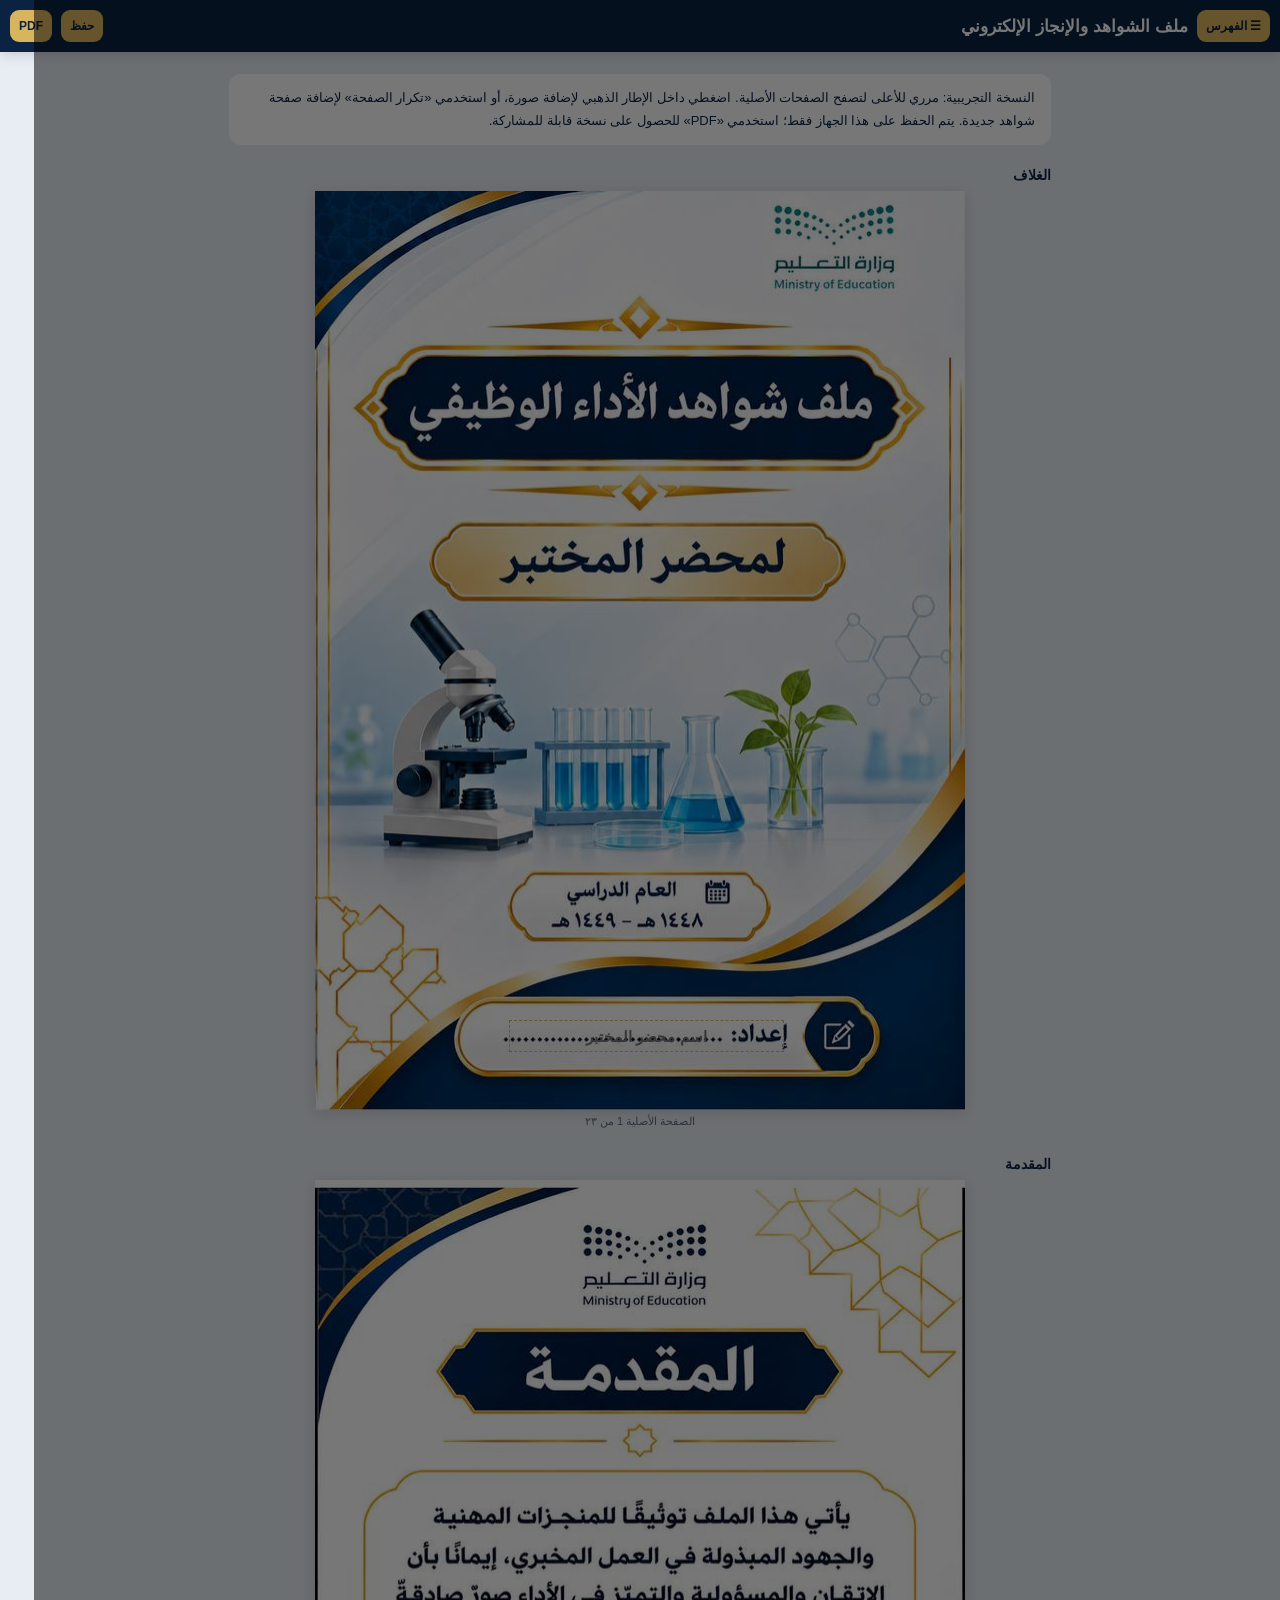
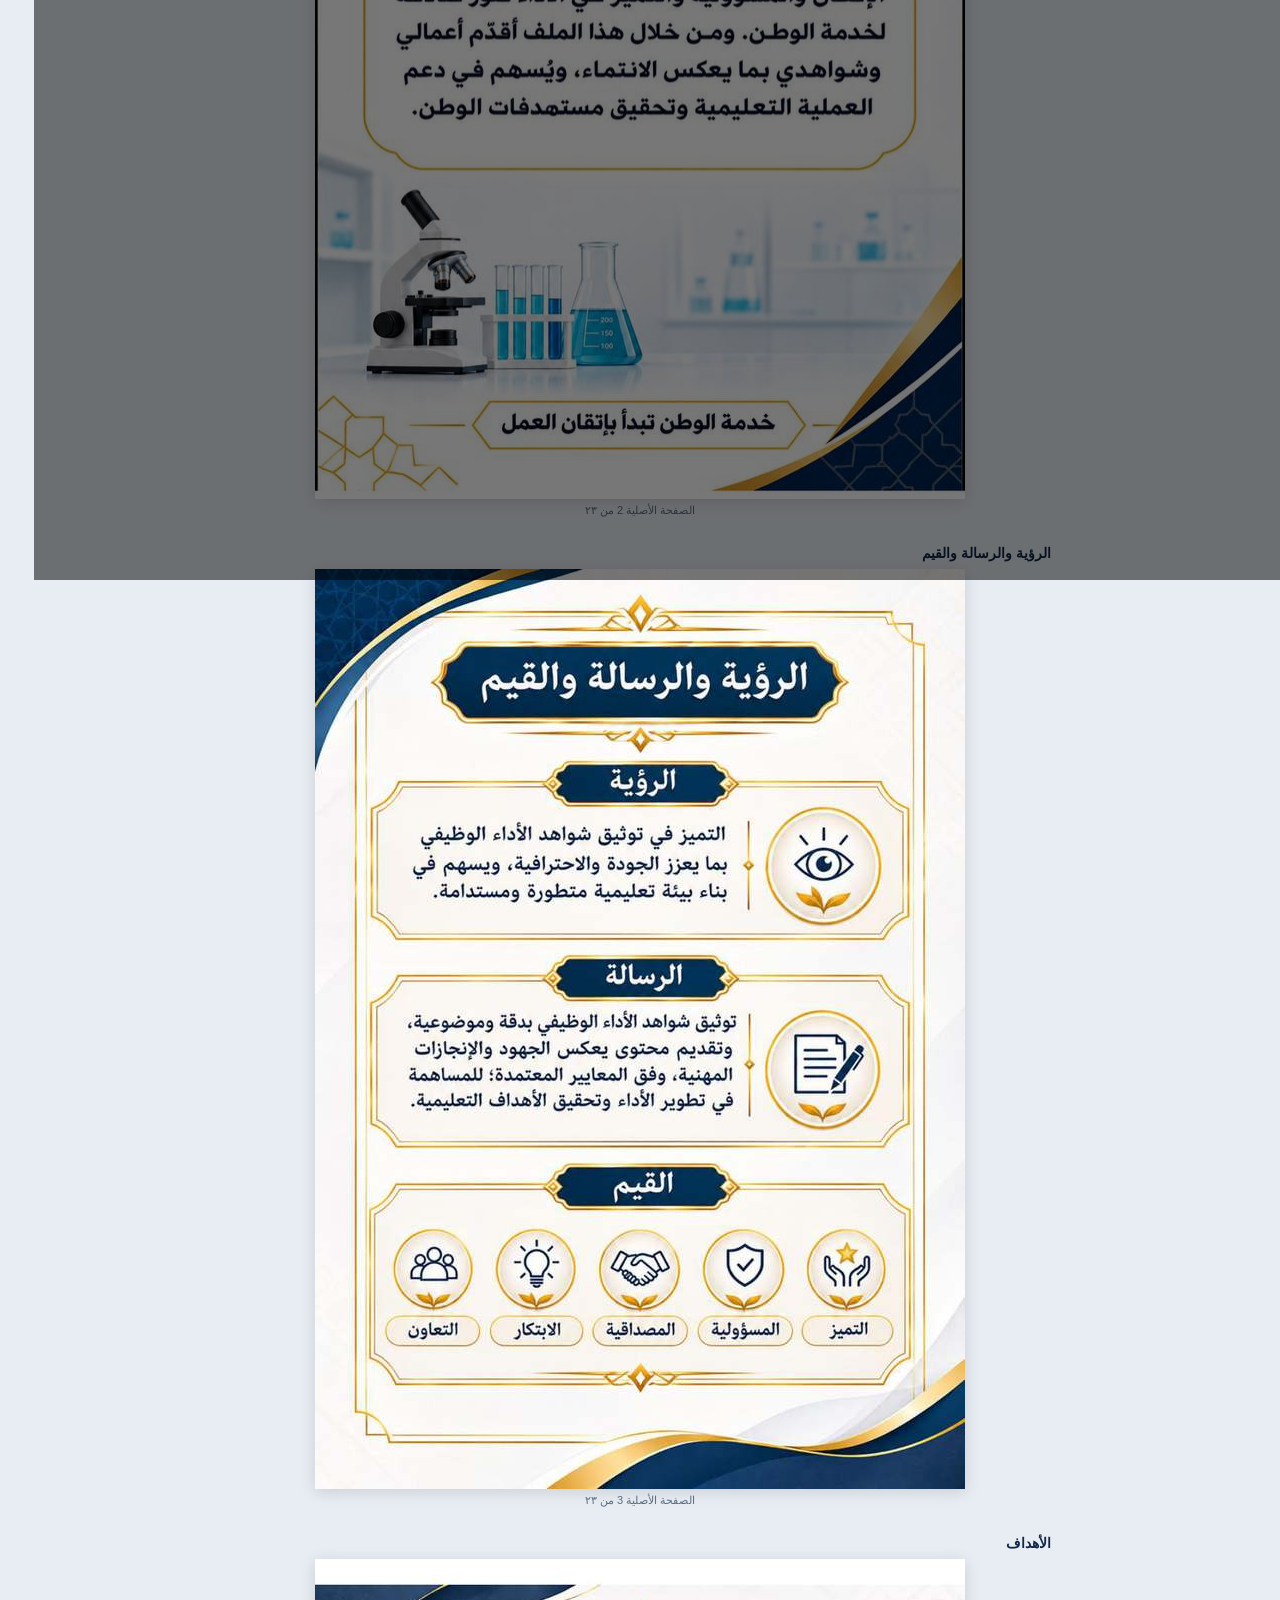
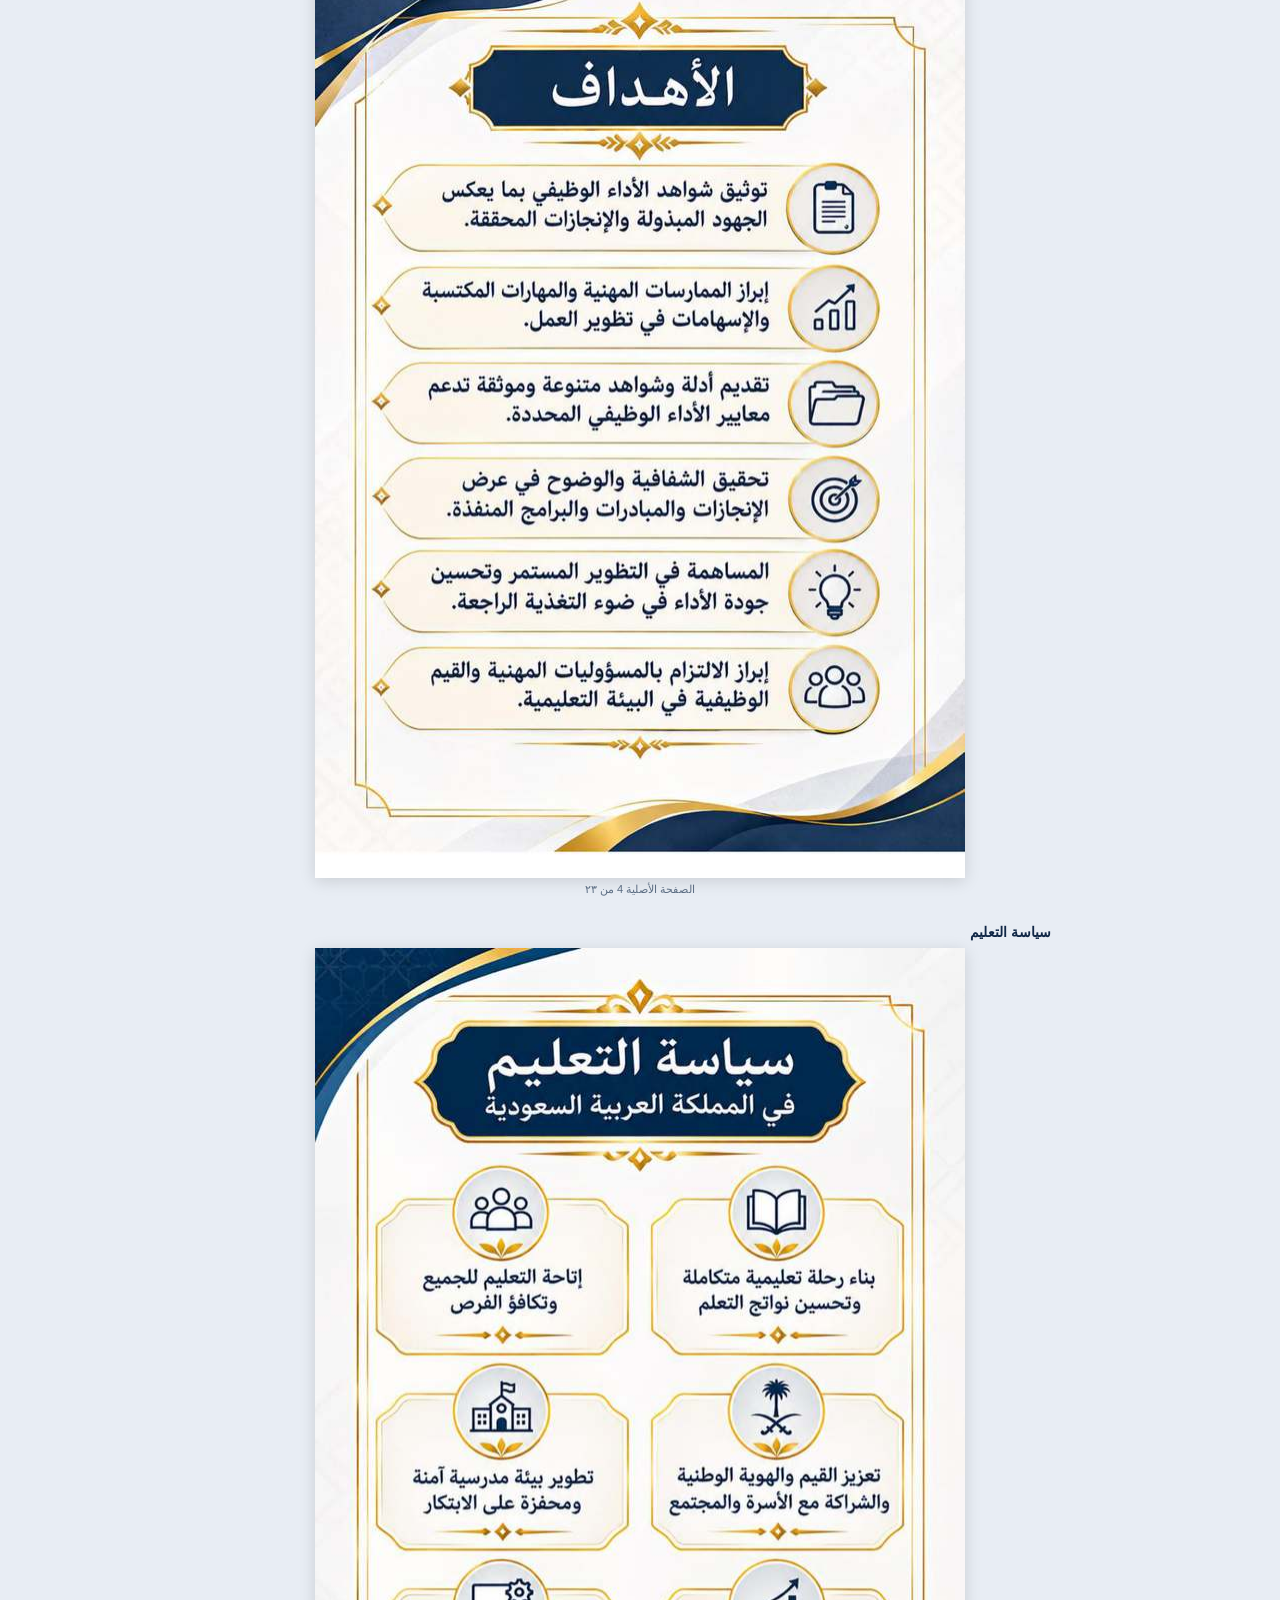
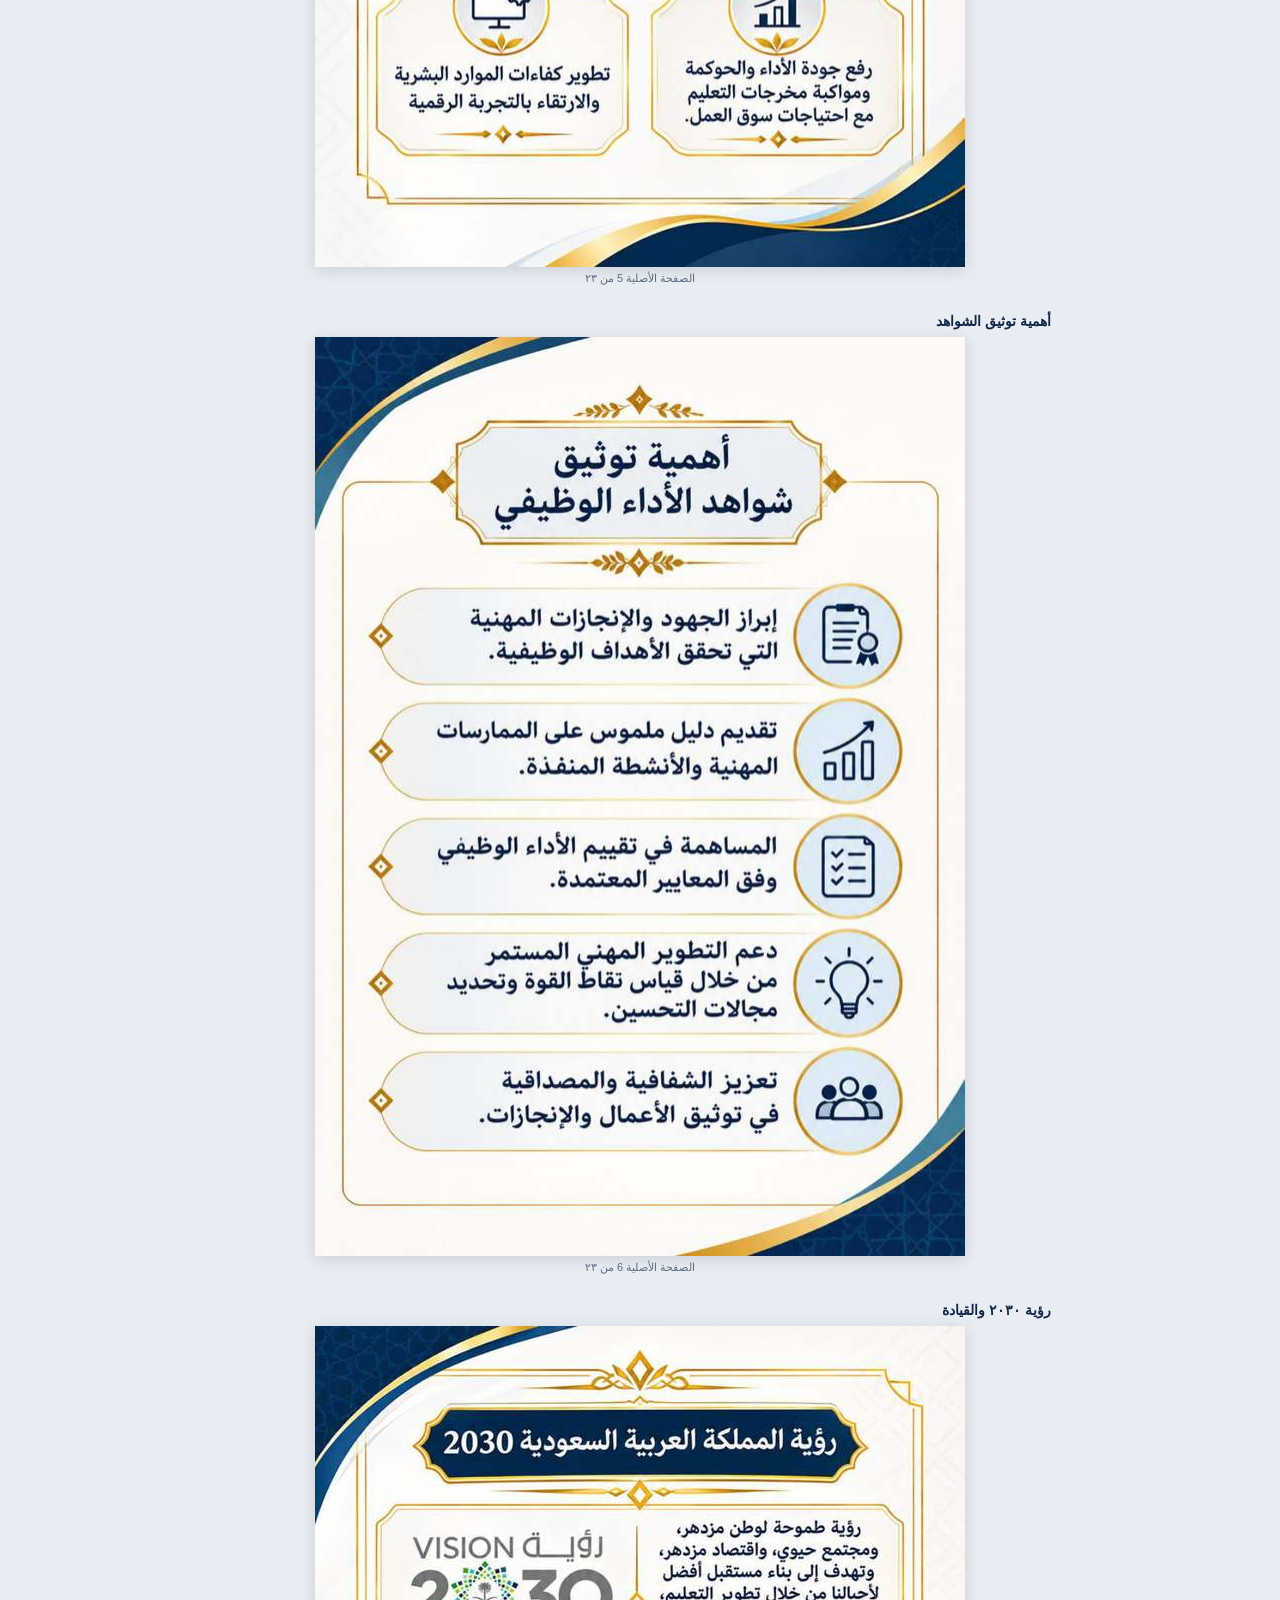
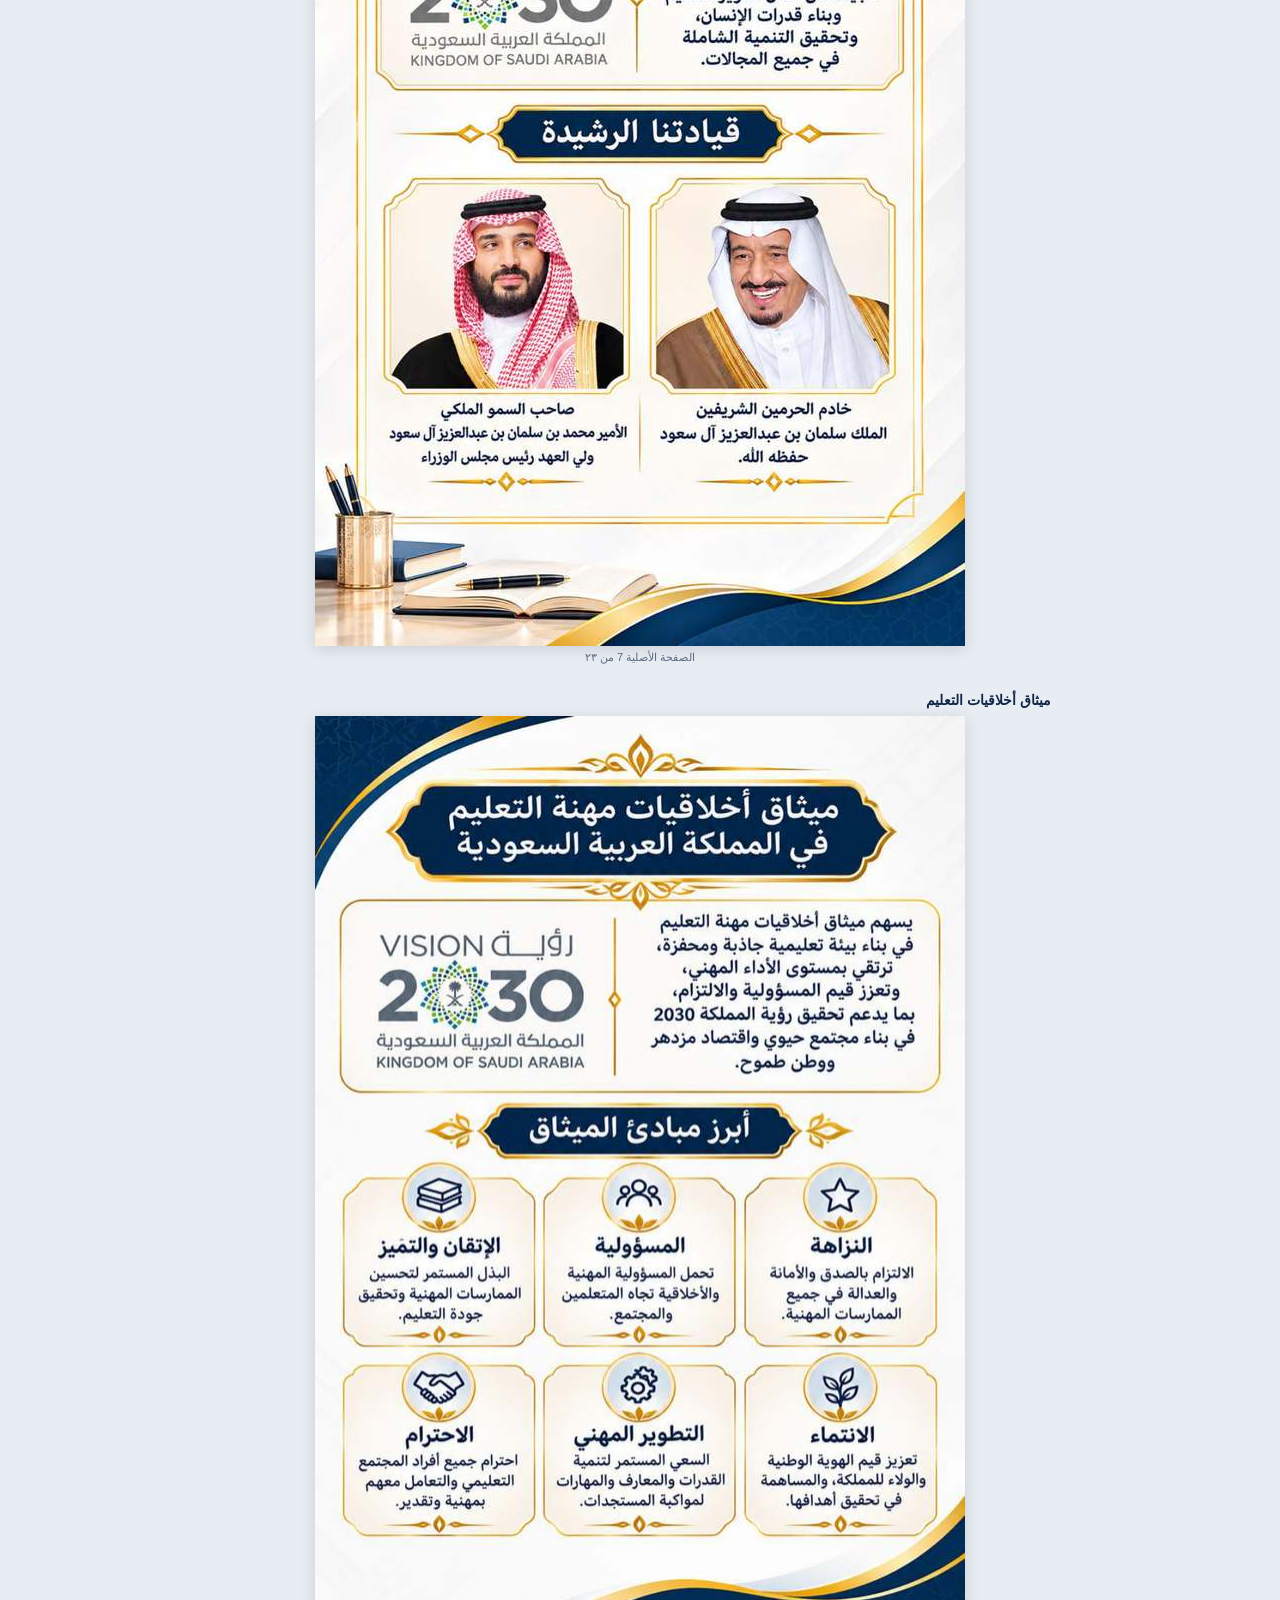
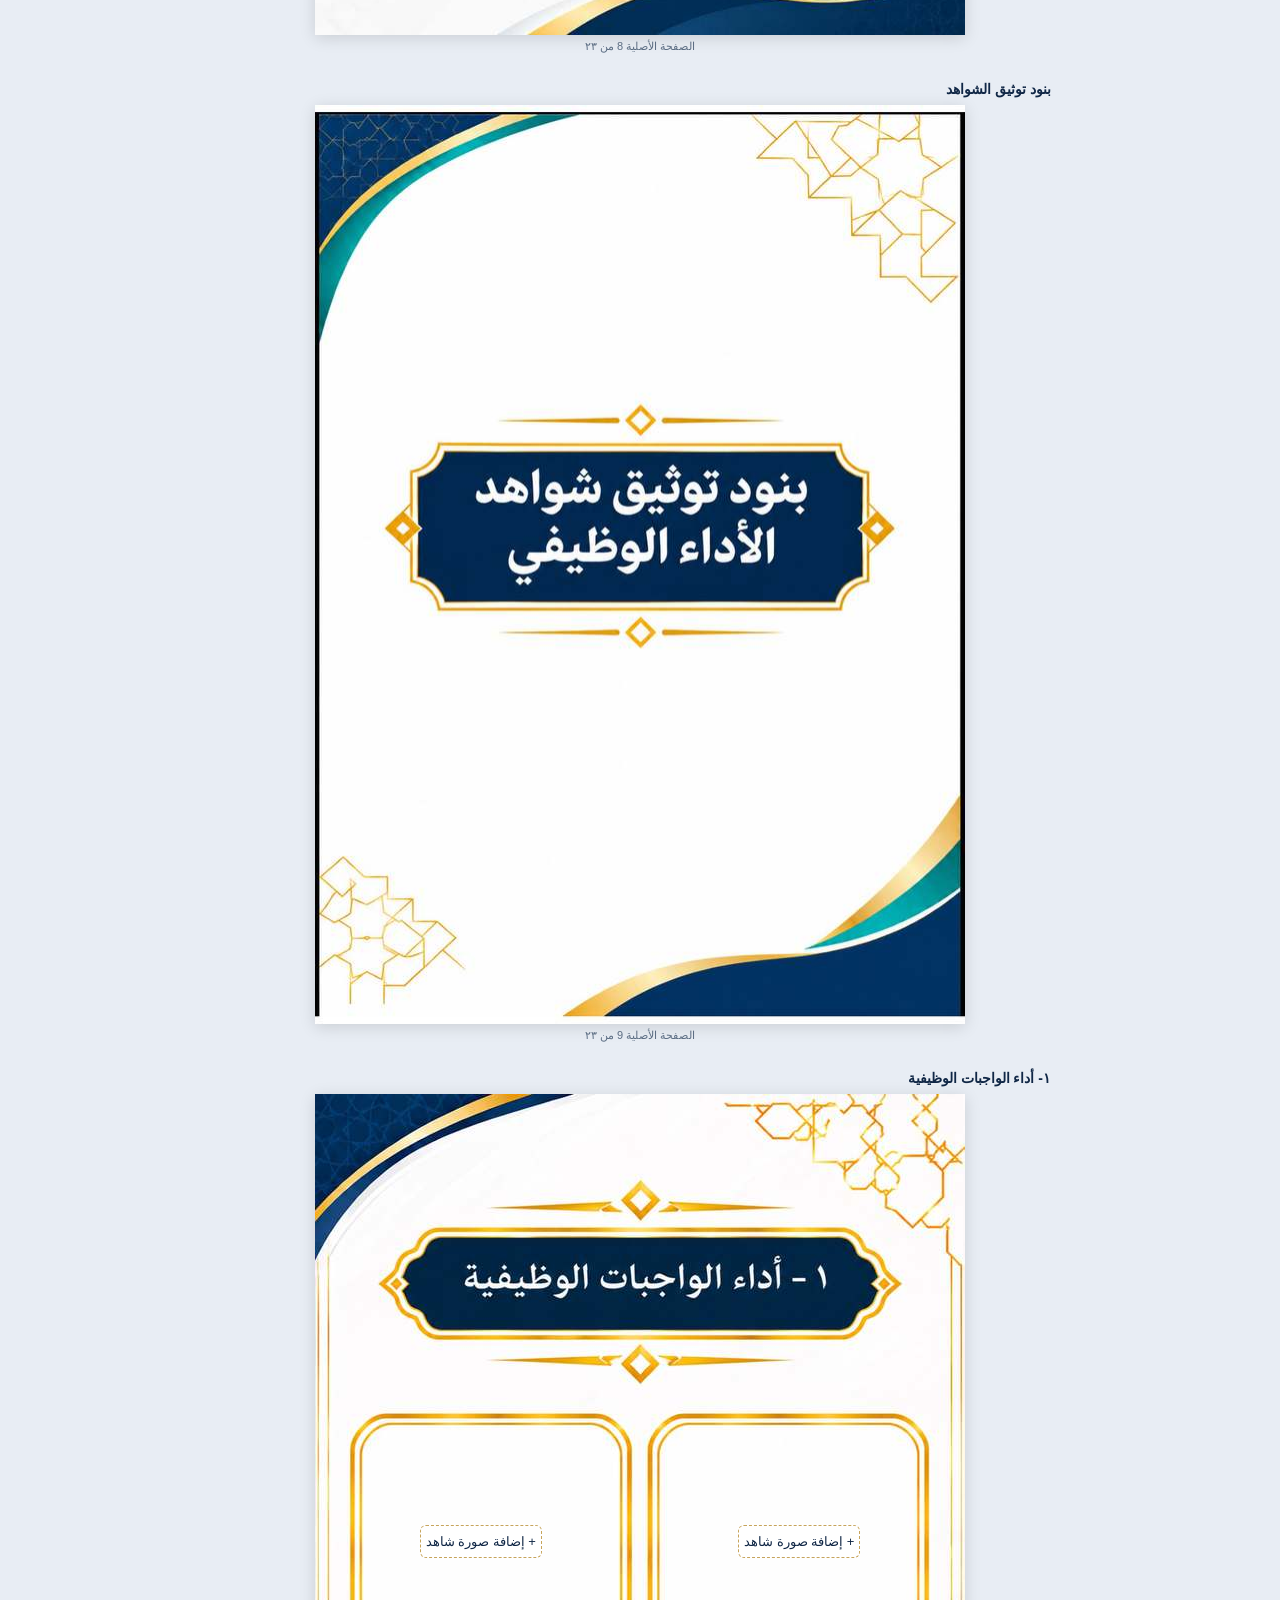
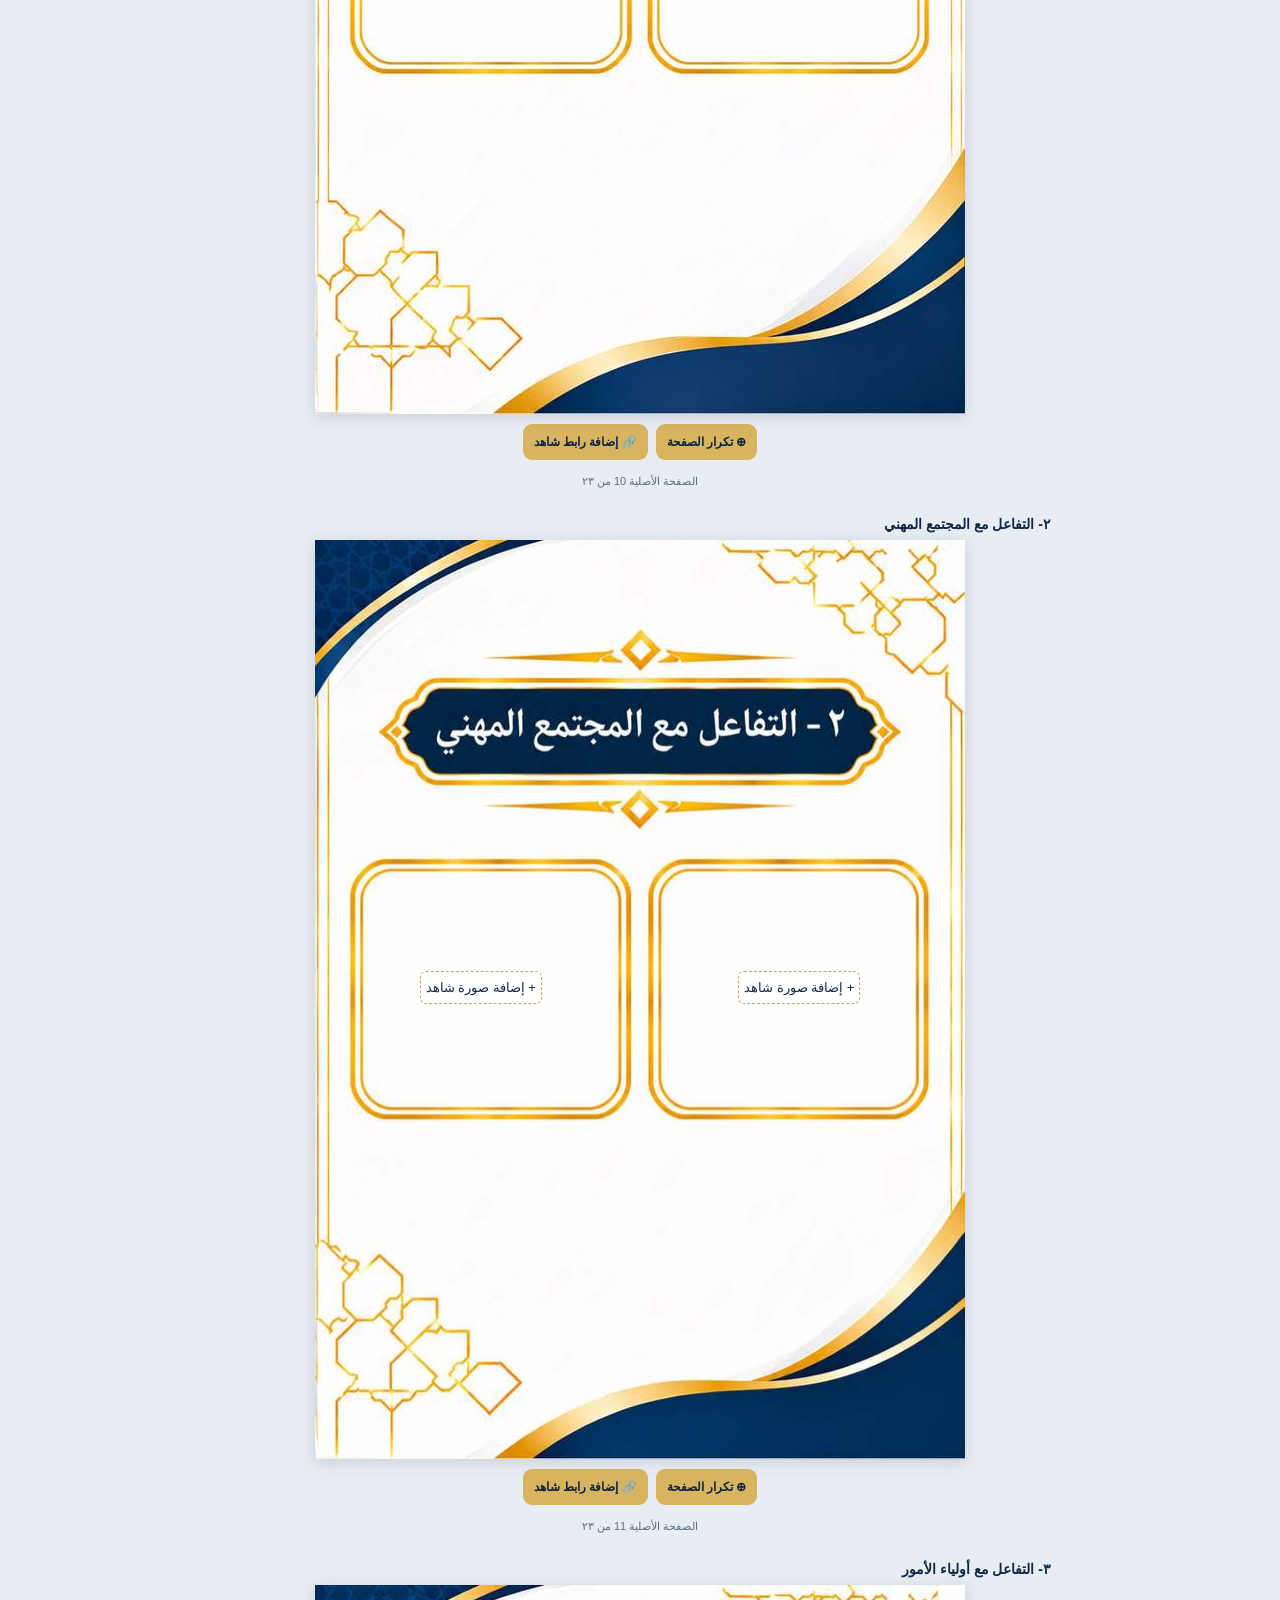
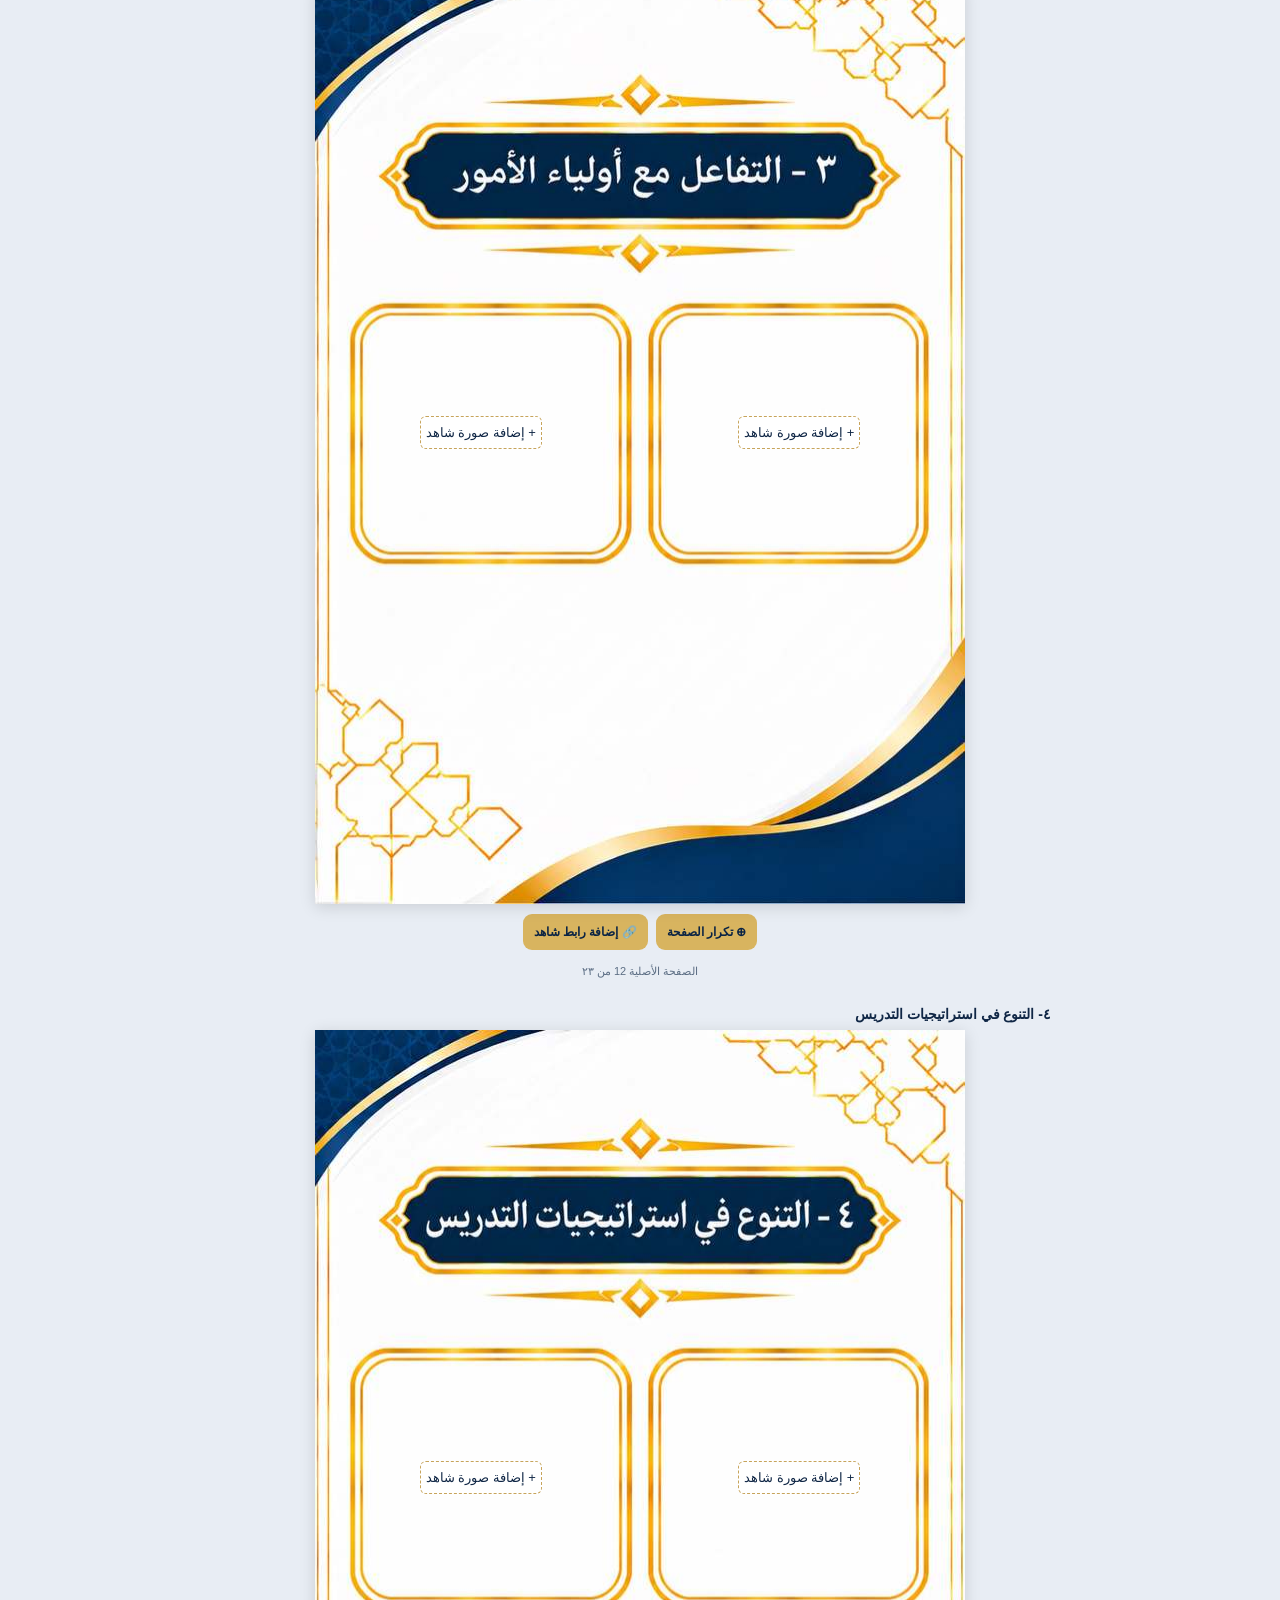
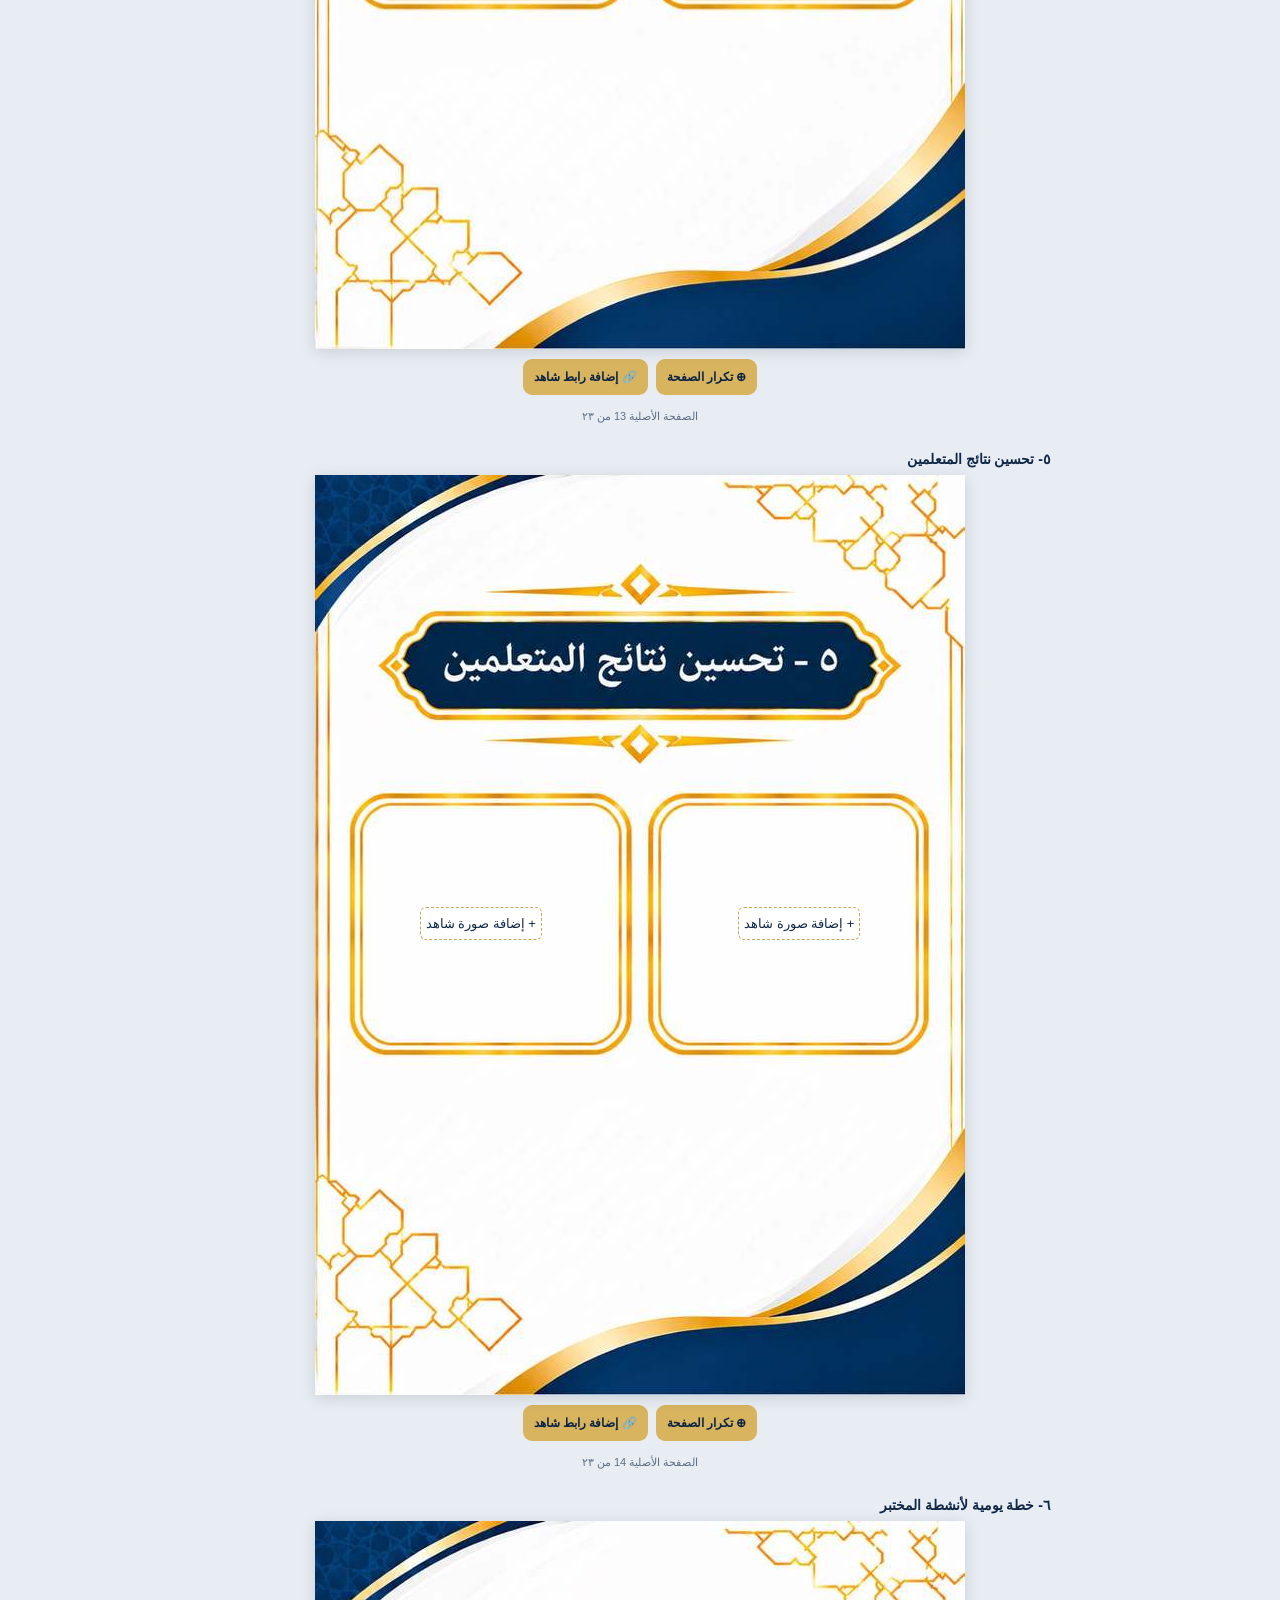
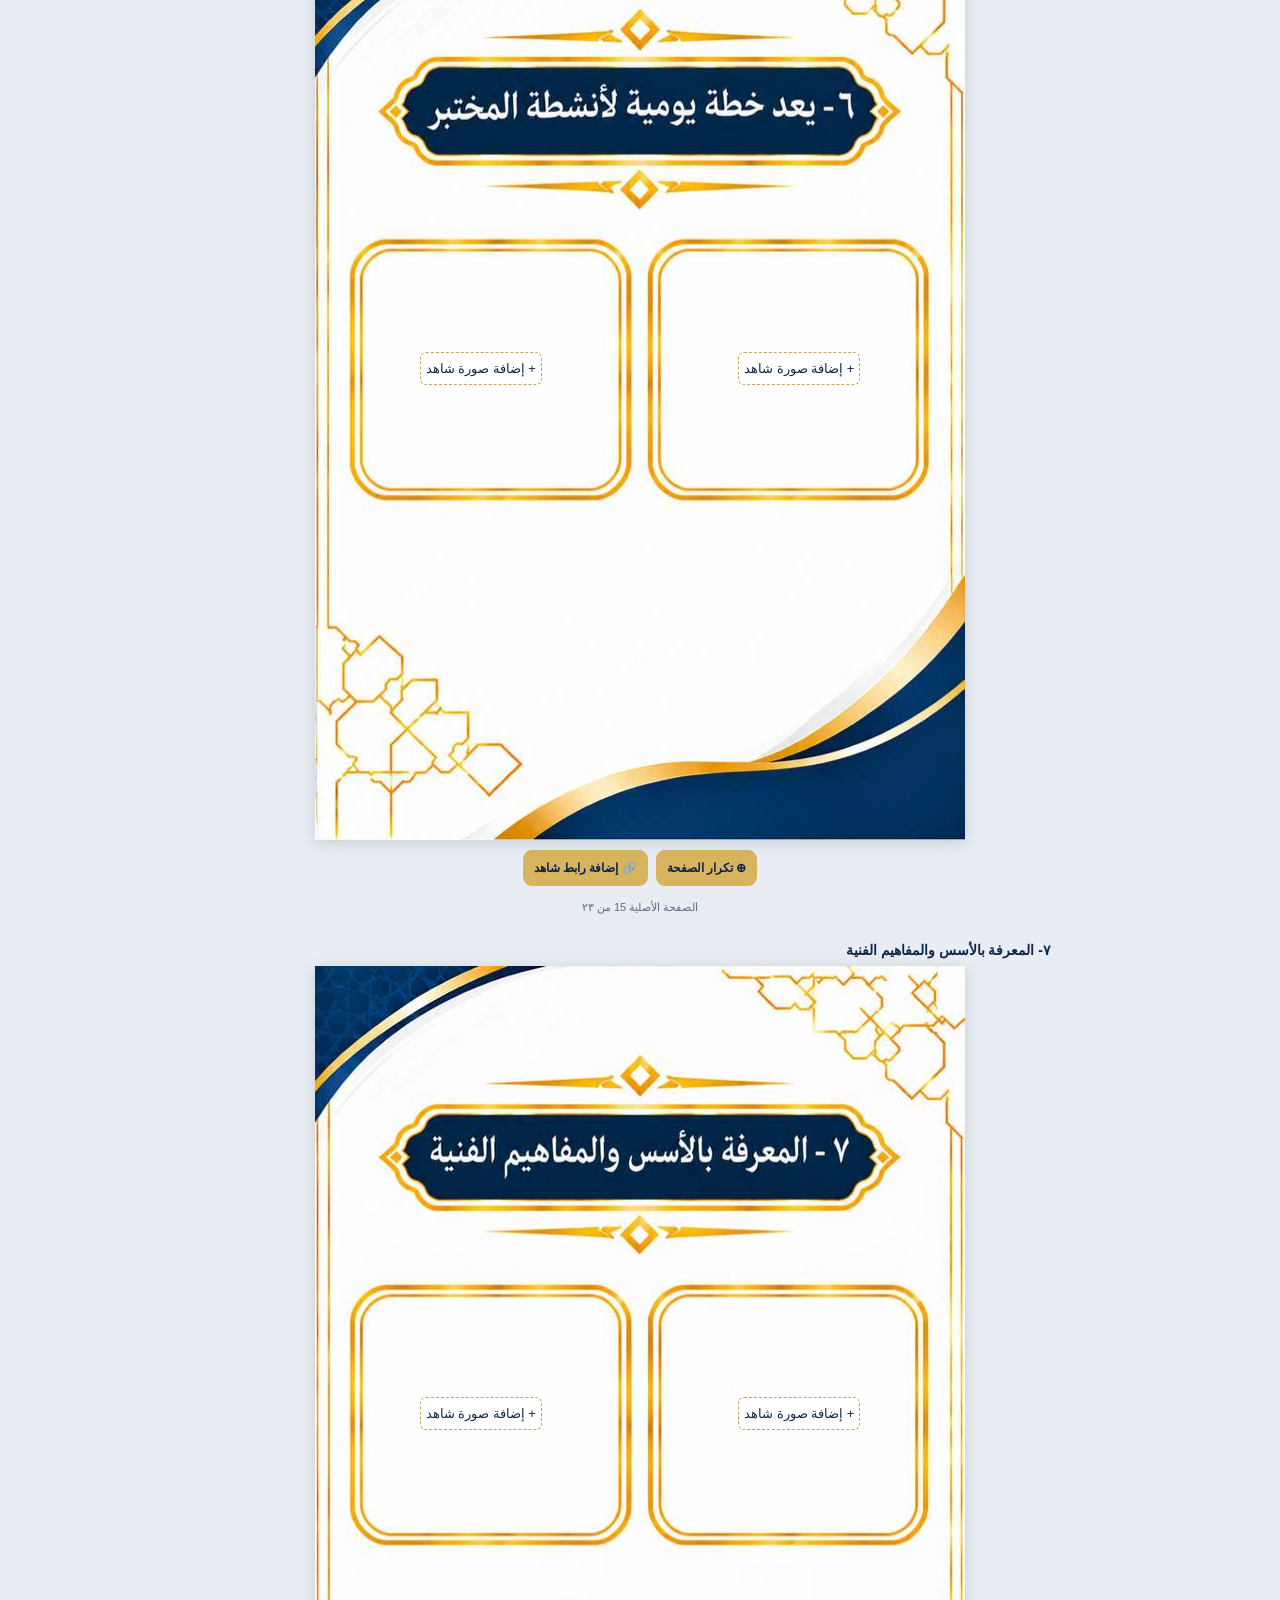
==== index.html @ e6205bdc "Embed all portfolio pages in the interactive site" ====
<!doctype html><html lang="ar" dir="rtl"><head><meta charset="utf-8"><meta name="viewport" content="width=device-width, initial-scale=1"><title>ملف الشواهد والإنجاز الإلكتروني</title><style>
*{box-sizing:border-box}html{scroll-behavior:smooth}body{margin:0;background:#e8edf4;color:#102746;font-family:Tahoma,Arial,sans-serif}button,input{font:inherit}button{cursor:pointer;border:0;border-radius:9px;padding:11px;background:#d8b45f;color:#0b2444;font-weight:700}button:active{transform:scale(.97)}header{position:sticky;top:0;z-index:10;background:#0a2342;color:white;padding:10px;display:flex;gap:9px;align-items:center;box-shadow:0 3px 12px #0002}header strong{flex:1;font-size:clamp(12px,3vw,17px)}.small{font-size:12px;padding:9px}.nav{position:fixed;z-index:20;right:0;top:0;bottom:0;width:min(82vw,340px);background:#fff;box-shadow:0 0 0 100vmax #0008;transform:translateX(110%);transition:transform .2s;overflow:auto;padding:18px}.nav.open{transform:translateX(0)}.nav button{display:block;width:100%;margin:5px 0;text-align:right;background:#edf1f7}.nav .close{background:#d8b45f}.container{max-width:850px;margin:auto;padding:14px}.notice{background:white;padding:12px 16px;border-radius:12px;font-size:13px;line-height:1.8;margin:8px 0 22px}.page-block{margin:0 auto 28px;scroll-margin-top:75px}.page-name{font-size:14px;margin:0 0 8px}.paper{position:relative;width:min(100%,650px);margin:auto;aspect-ratio:210/297;background:white;box-shadow:0 3px 15px #0002}.paper>img.base{display:block;width:100%;height:100%}.cover-name{position:absolute;bottom:6.4%;left:30%;width:42%;height:3.3%;background:transparent;border:0;text-align:center;font-weight:700;color:#0b2444;font-size:clamp(9px,2vw,15px);outline:1px dashed #d8b45f}.cover-name:focus{background:#fff9}.slot{position:absolute;top:35.2%;width:39%;height:27%;display:flex;align-items:center;justify-content:center;overflow:hidden;border-radius:6%;background:transparent}.slot.right{right:6%}.slot.left{left:6%}.slot .placeholder{background:#ffffffdc;padding:8px 5px;font-size:clamp(9px,2vw,13px);border:1px dashed #c7a45b;border-radius:6px;text-align:center}.slot img{max-width:100%;max-height:100%;object-fit:contain}.slot.empty .placeholder{display:block}.slot:not(.empty) .placeholder{display:none}.toolbar{display:flex;justify-content:center;flex-wrap:wrap;gap:8px;padding:10px 0}.toolbar button{font-size:12px}.links{margin:8px auto;max-width:650px;display:flex;gap:8px;flex-wrap:wrap}.links a{color:#0b417b;background:white;padding:8px;border-radius:6px;font-size:12px}.hide{display:none}.page-num{text-align:center;font-size:11px;color:#5c6e84;margin:5px}.save-msg{font-size:11px;color:#f4d18a} @media print{header,.nav,.notice,.toolbar,.page-name,.page-num,.links{display:none!important}body,.container{background:white;margin:0;padding:0}.page-block{margin:0;break-after:page;page-break-after:always}.paper{box-shadow:none;width:210mm;height:297mm;max-width:none}.slot.empty{display:none}.cover-name{outline:0}@page{size:A4 portrait;margin:0}}
</style></head><body><header><button id="menu" class="small">☰ الفهرس</button><strong>ملف الشواهد والإنجاز الإلكتروني</strong><button id="save" class="small">حفظ</button><button id="print" class="small">PDF</button></header><aside id="nav" class="nav"><button id="close" class="close">إغلاق ✕</button><h3>الفهرس الجانبي</h3><div id="navitems"></div></aside><main class="container"><div class="notice">النسخة التجريبية: مرري للأعلى لتصفح الصفحات الأصلية. اضغطي داخل الإطار الذهبي لإضافة صورة، أو استخدمي «تكرار الصفحة» لإضافة صفحة شواهد جديدة. يتم الحفظ على هذا الجهاز فقط؛ استخدمي «PDF» للحصول على نسخة قابلة للمشاركة.</div><div id="pages"></div></main><input type="file" id="upload" accept="image/*" hidden><script>
const PAGE_IMAGES={1:'[data-uri]',2:'[data-uri]',3:'[data-uri]',4:'[data-uri]',5:'[data-uri]',6:'[data-uri]',7:'[data-uri]',8:'[data-uri]',9:'[data-uri]',10:'[data-uri]',11:'[data-uri]',12:'[data-uri]',13:'[data-uri]',14:'[data-uri]',15:'[data-uri]',16:'[data-uri]',17:'[data-uri]',18:'[data-uri]',19:'[data-uri]',20:'[data-uri]',21:'[data-uri]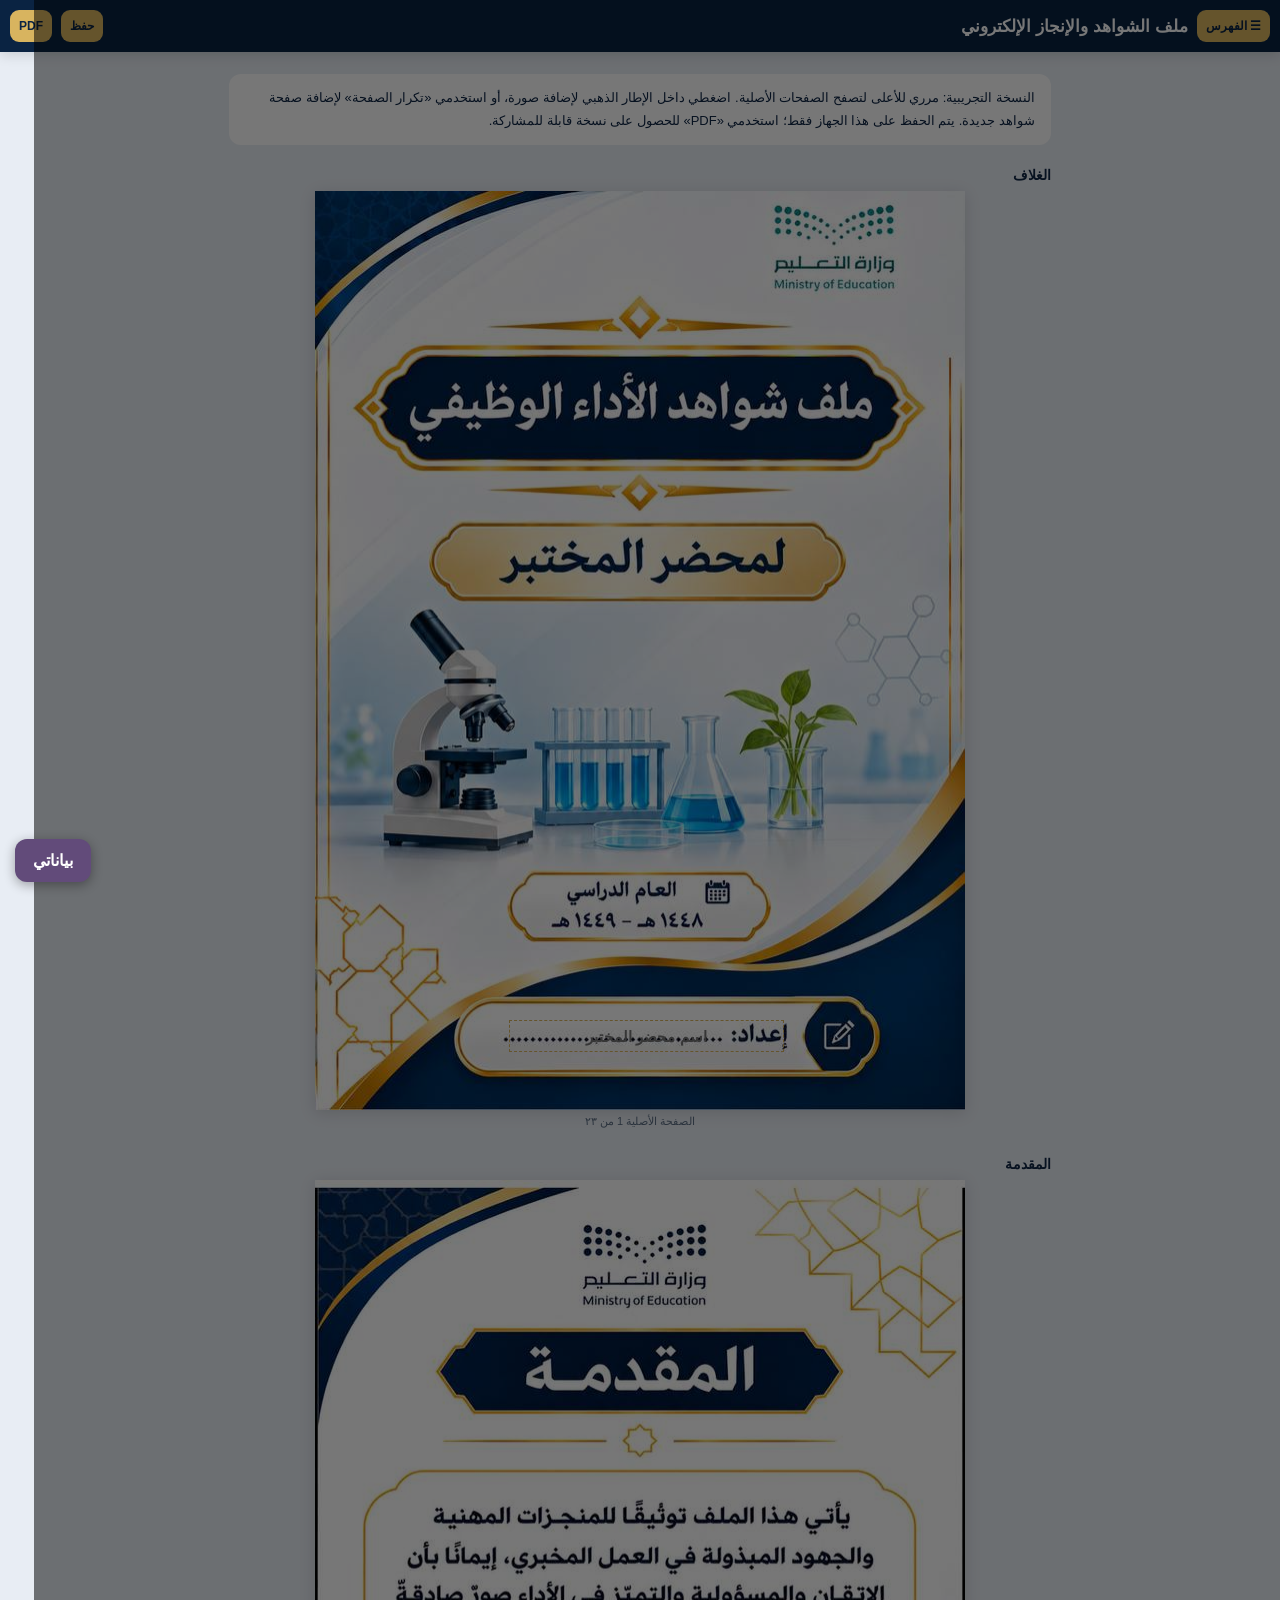
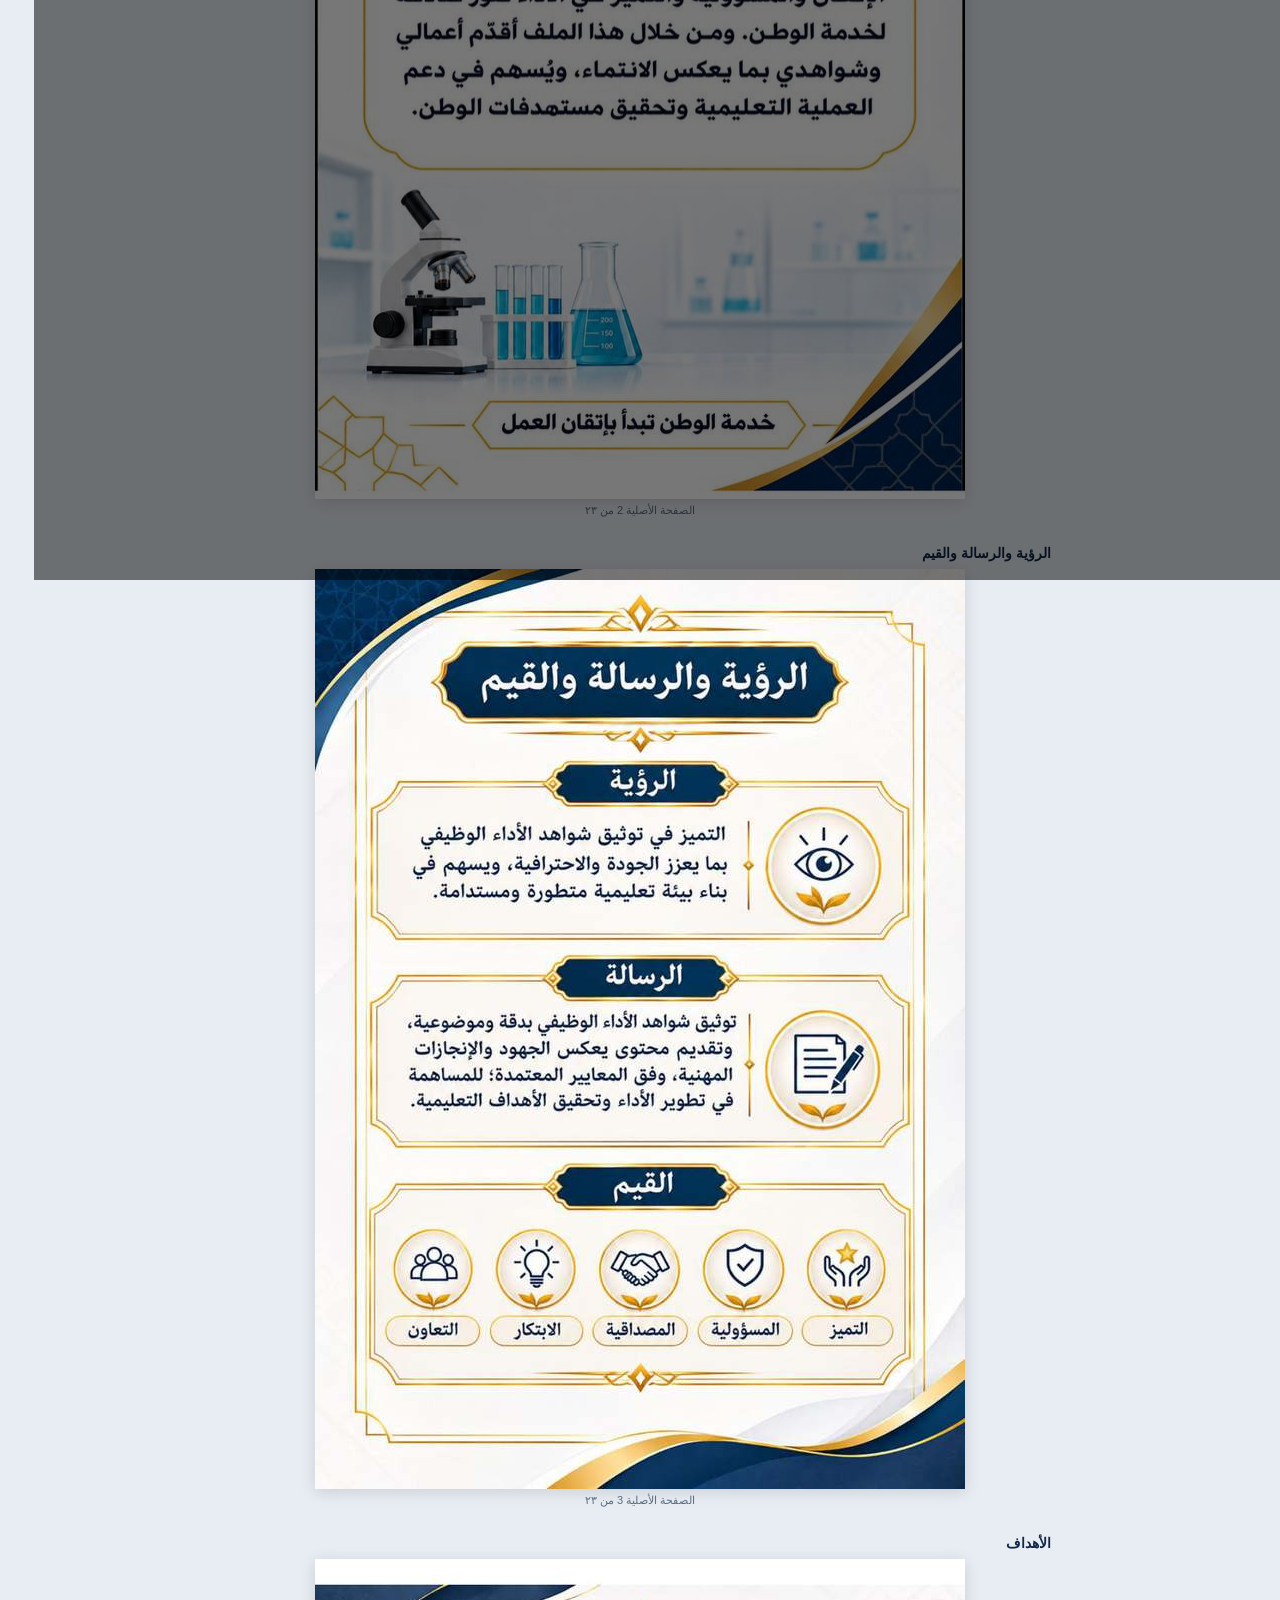
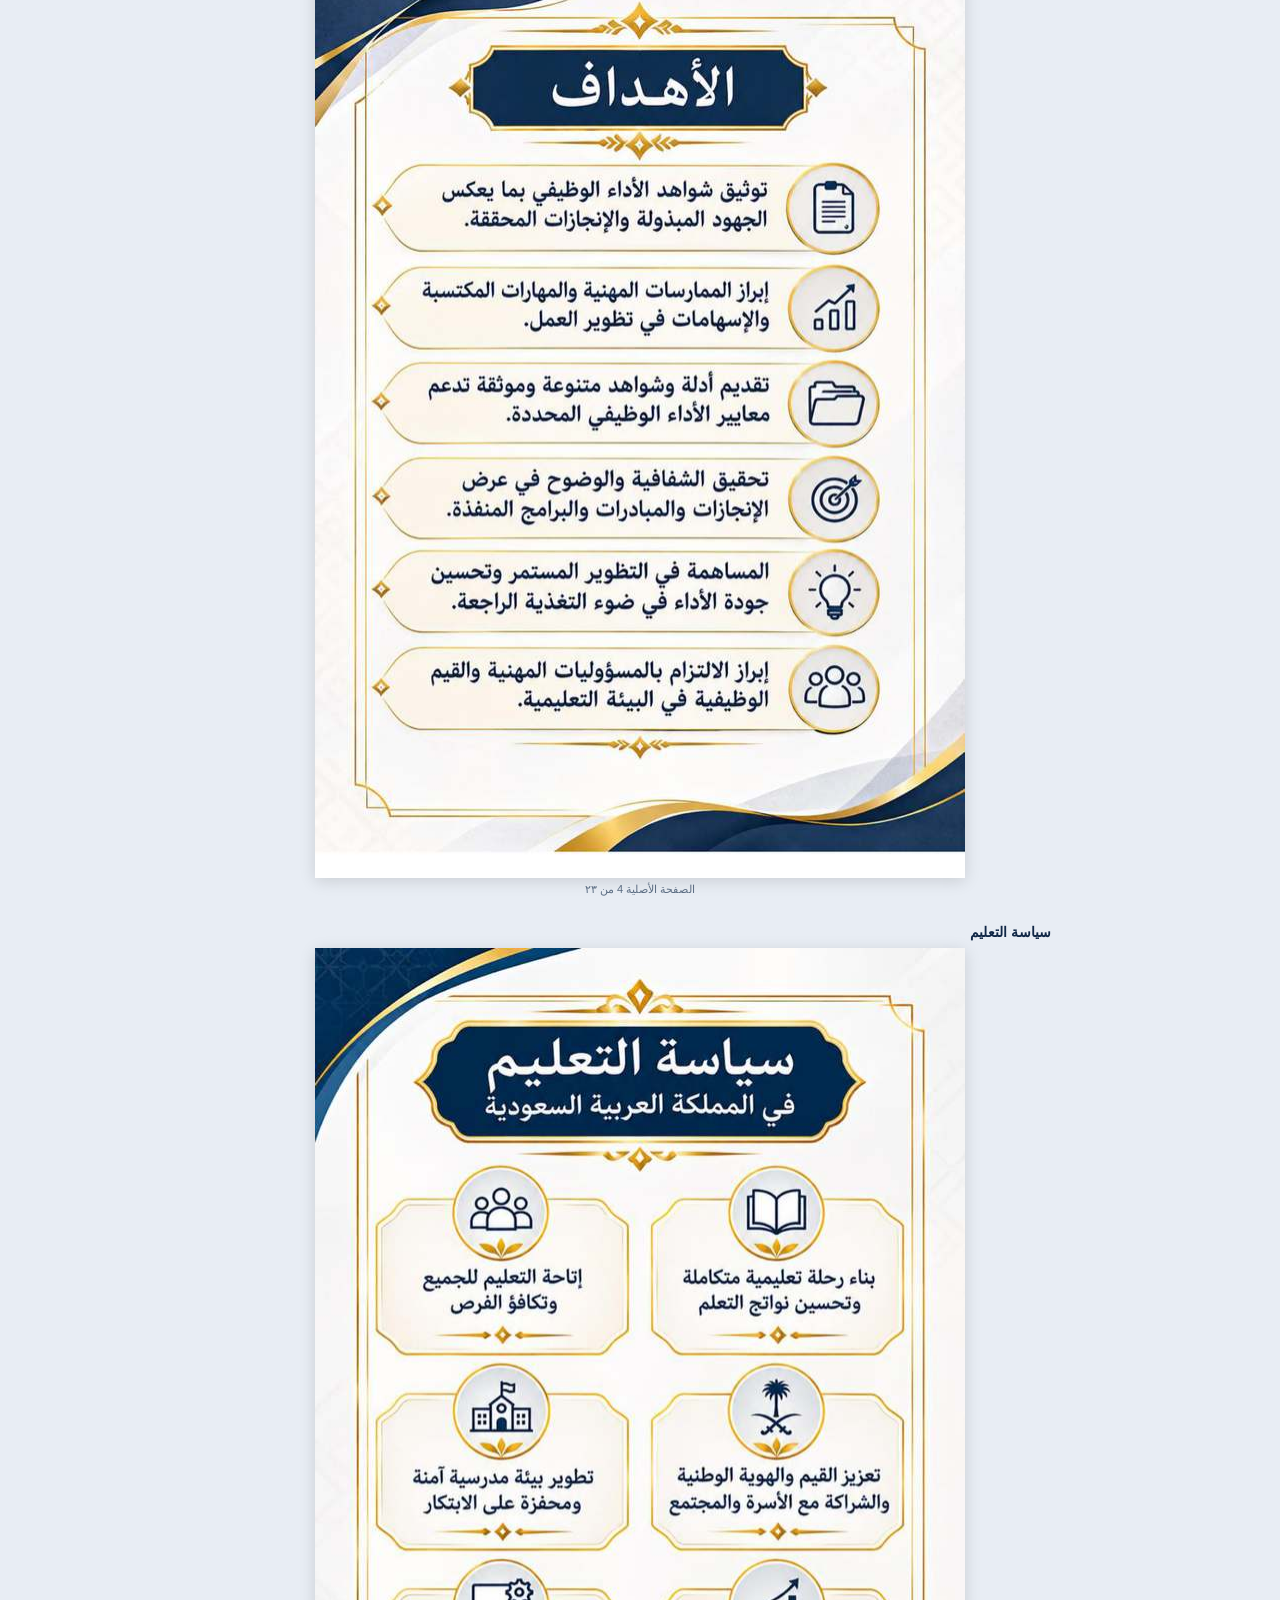
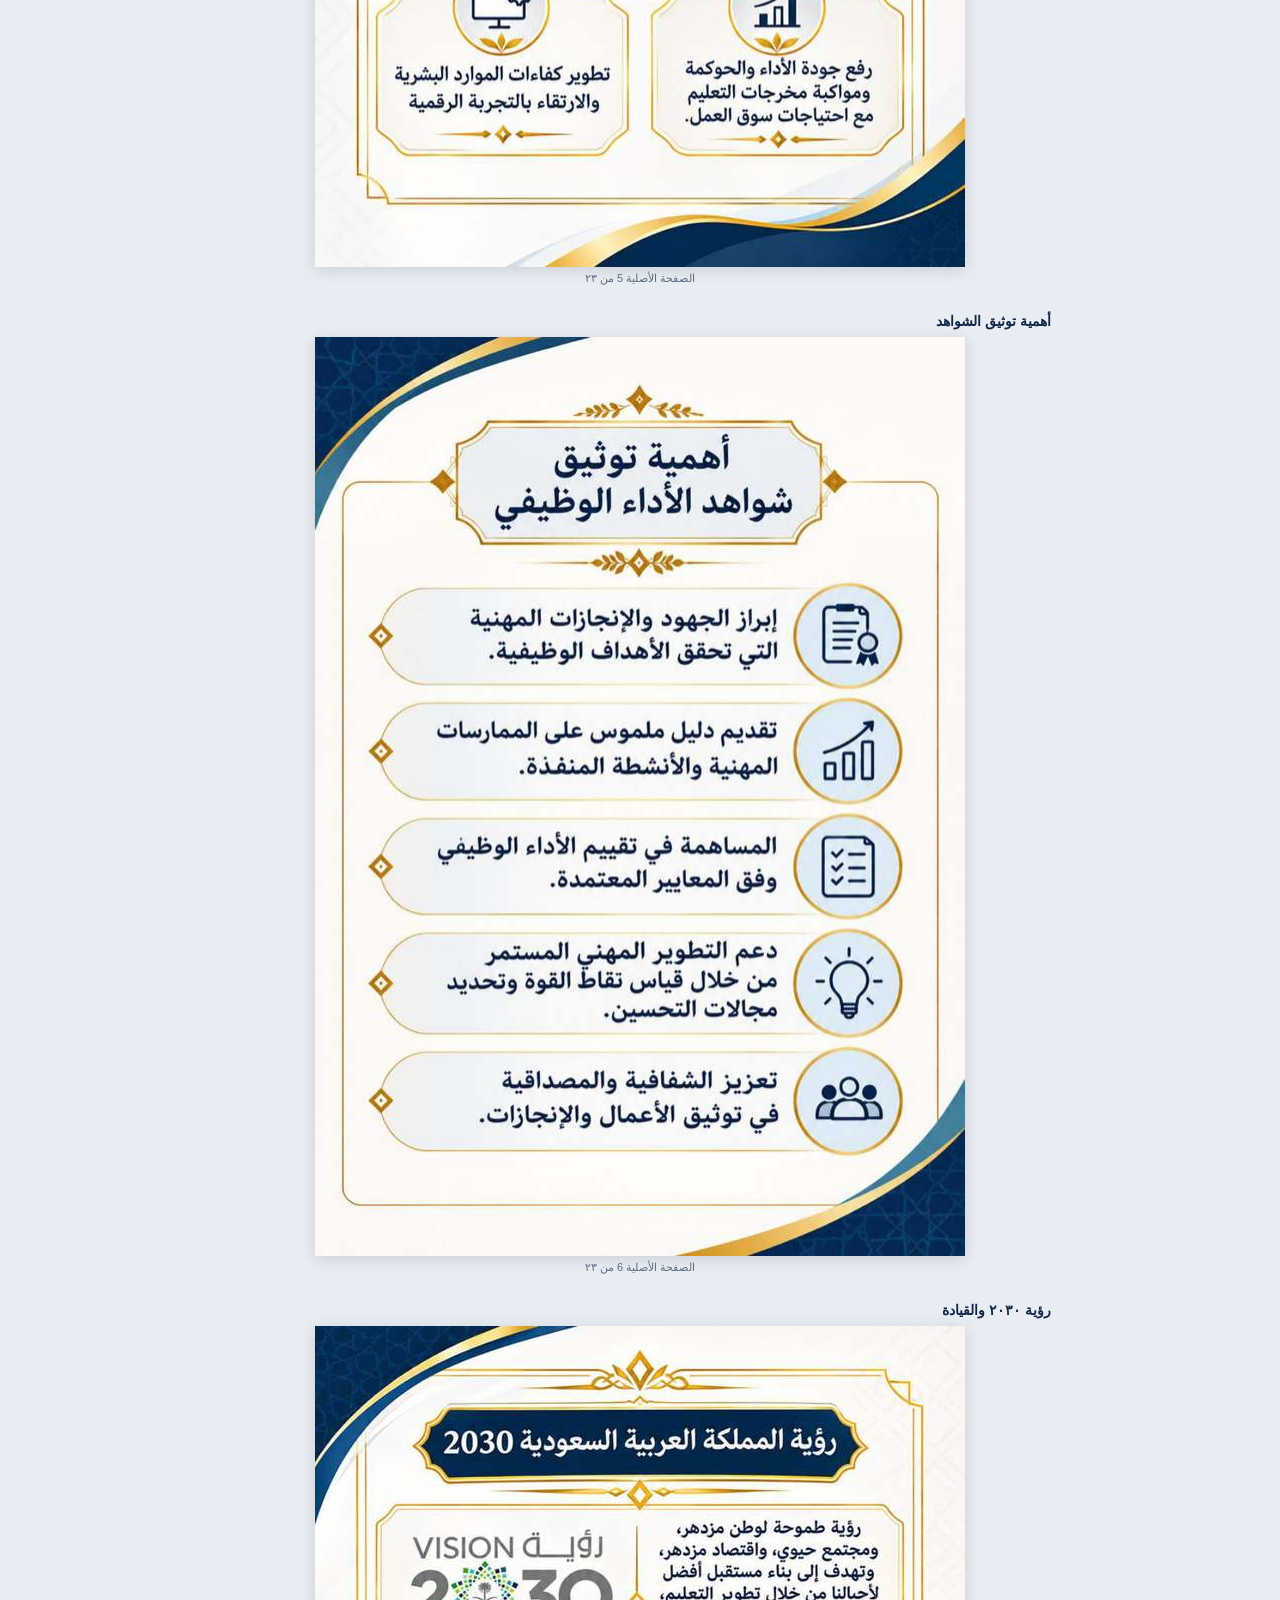
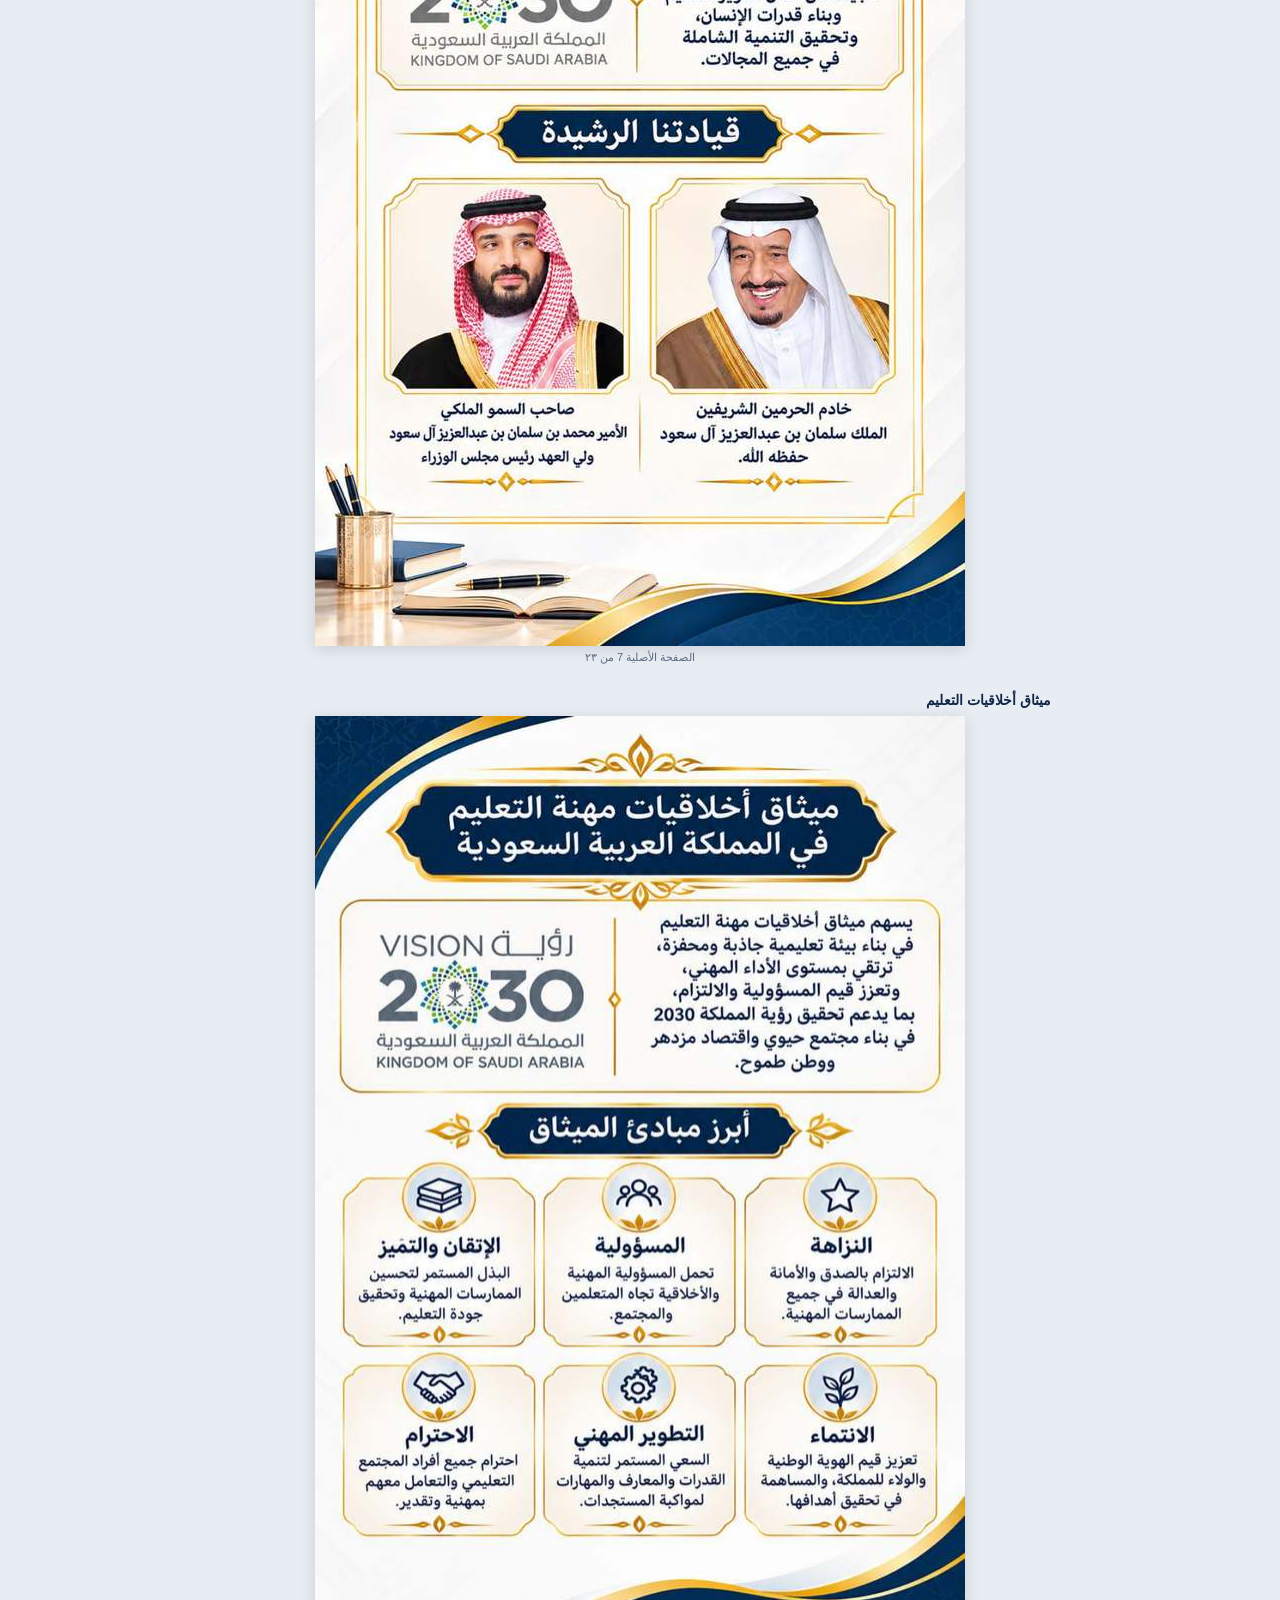
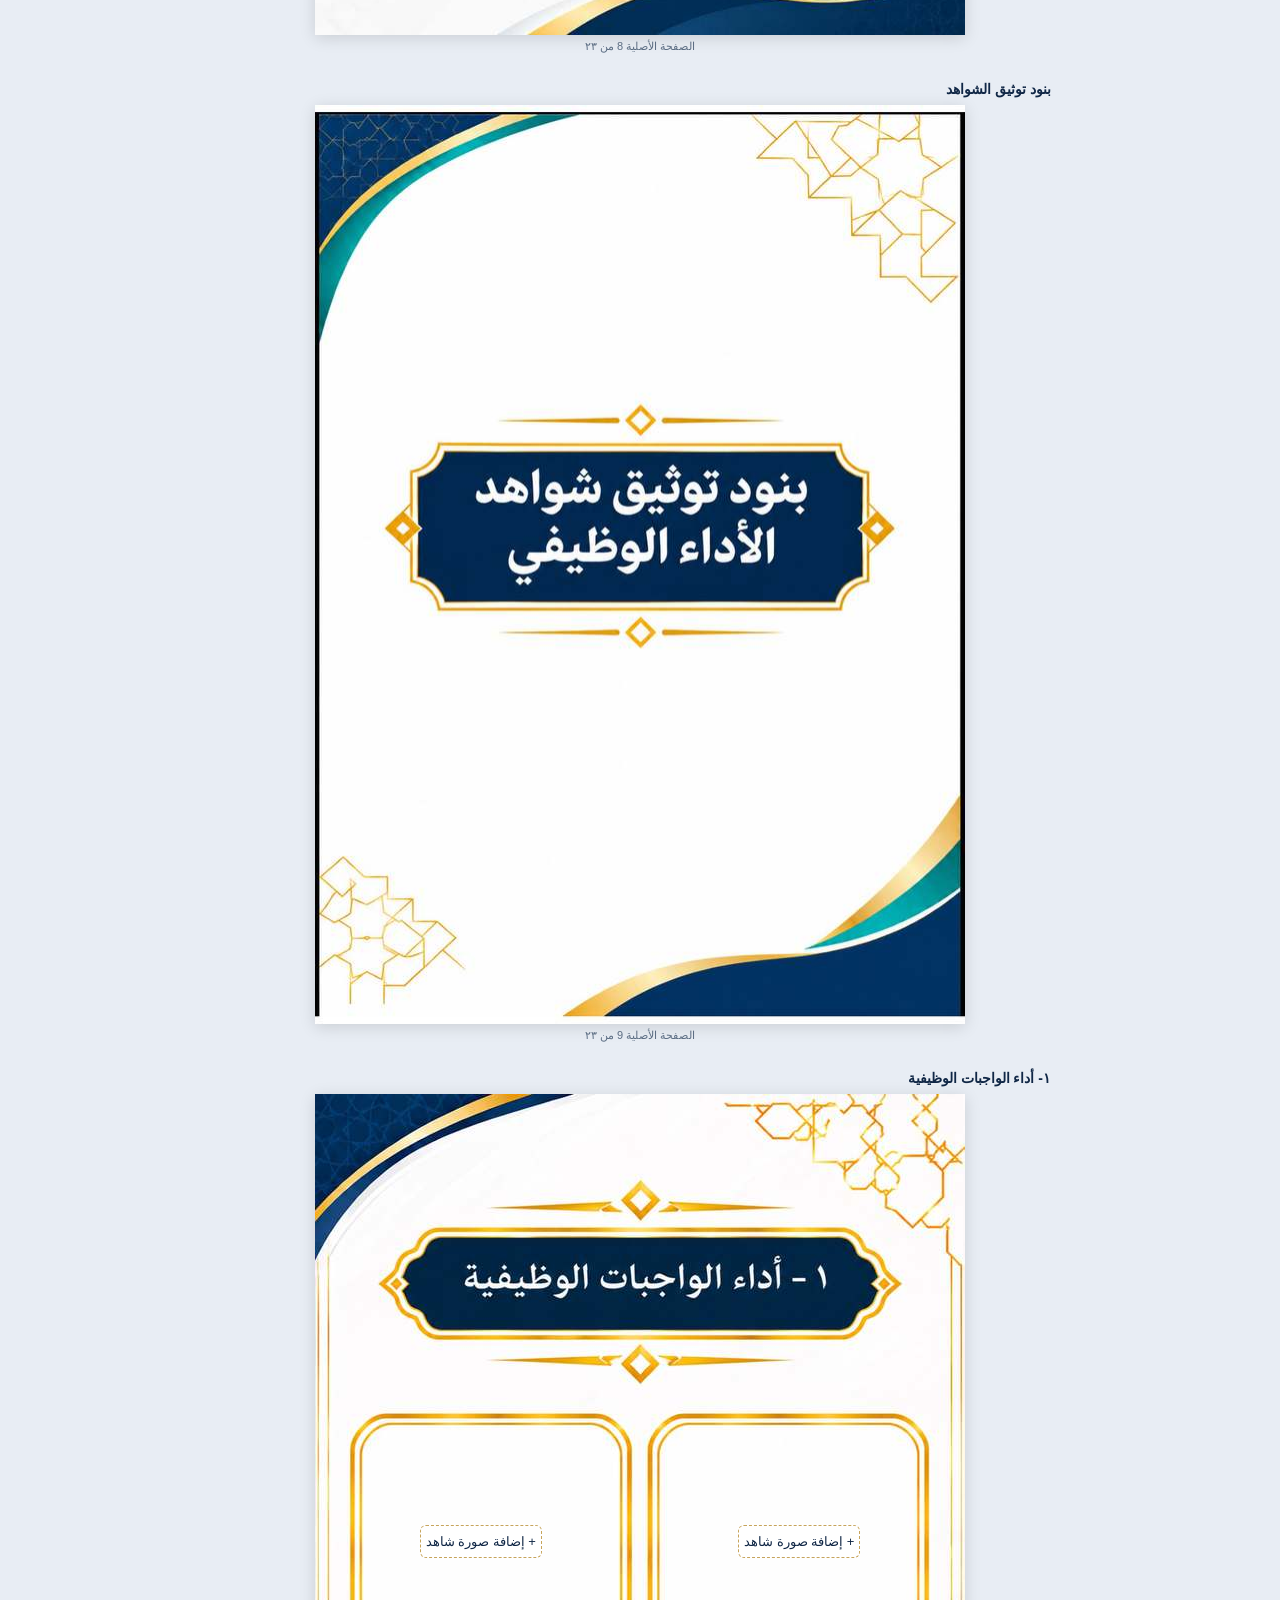
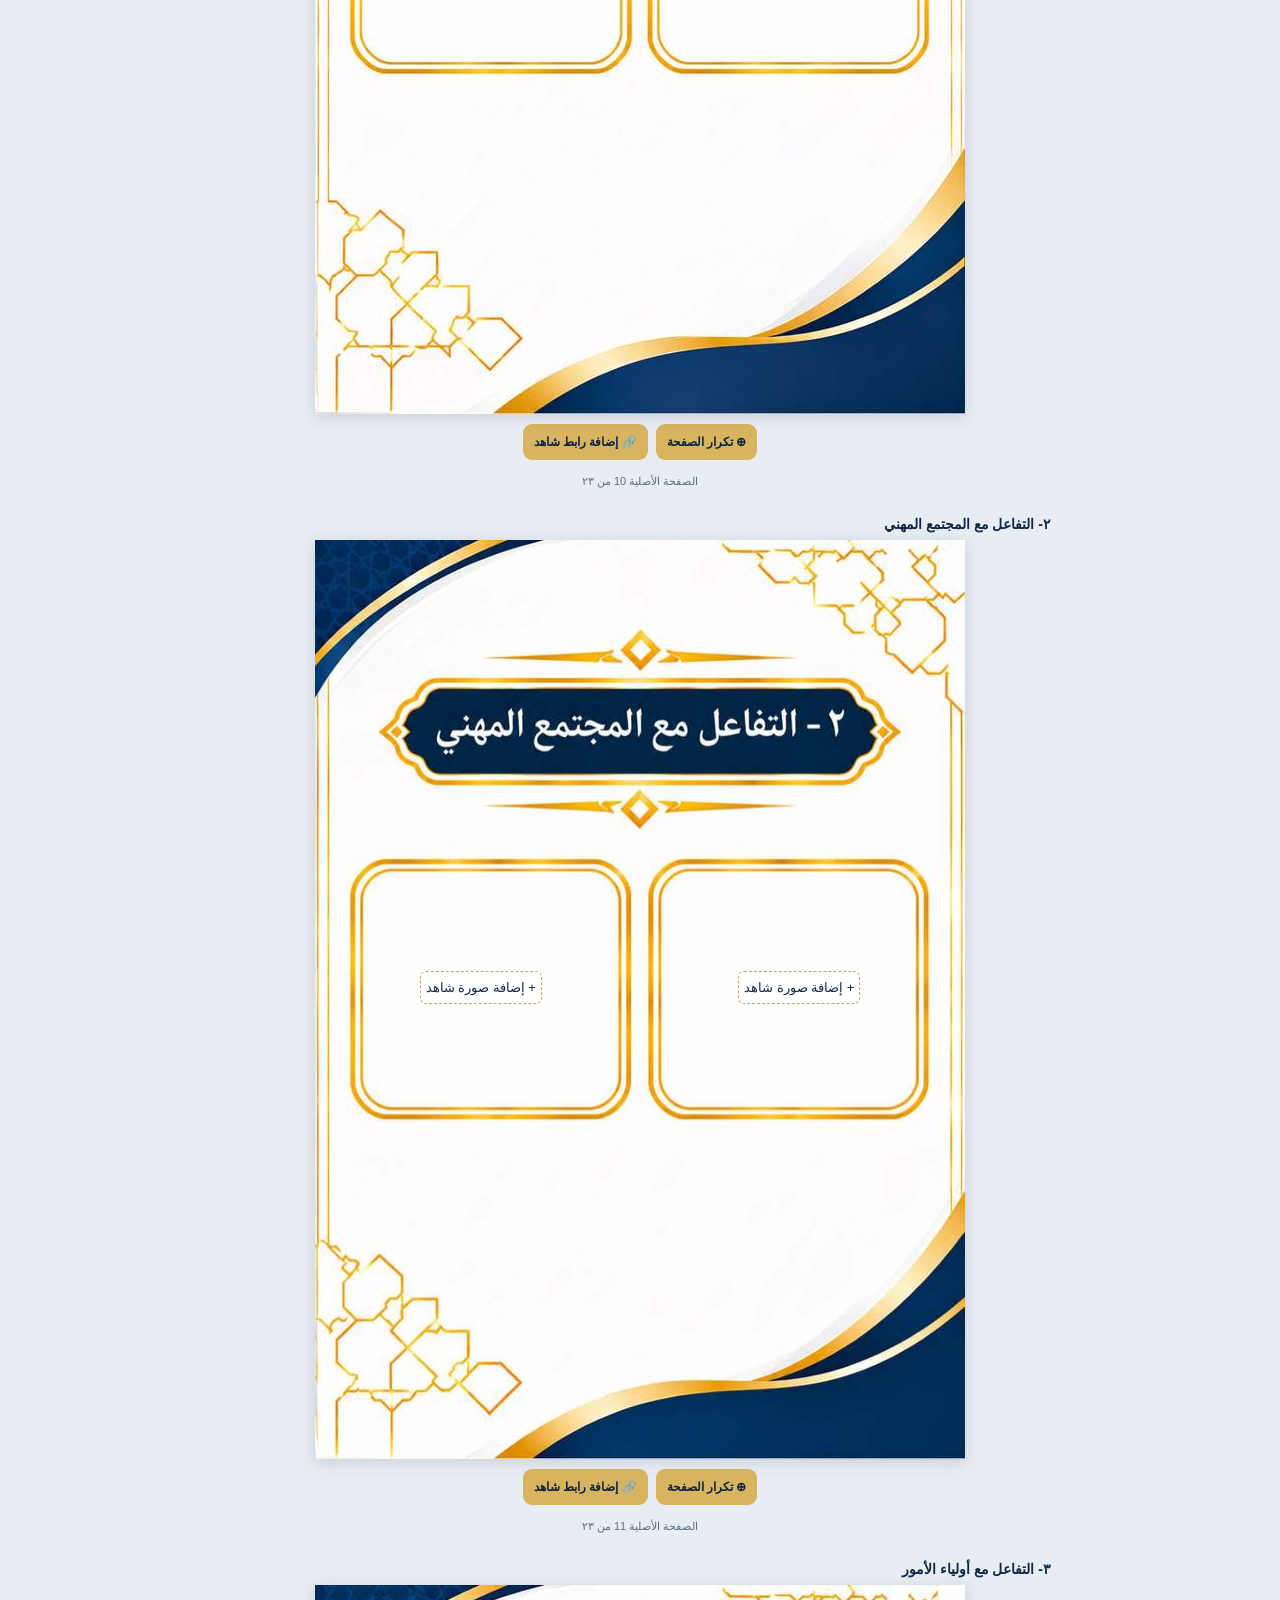
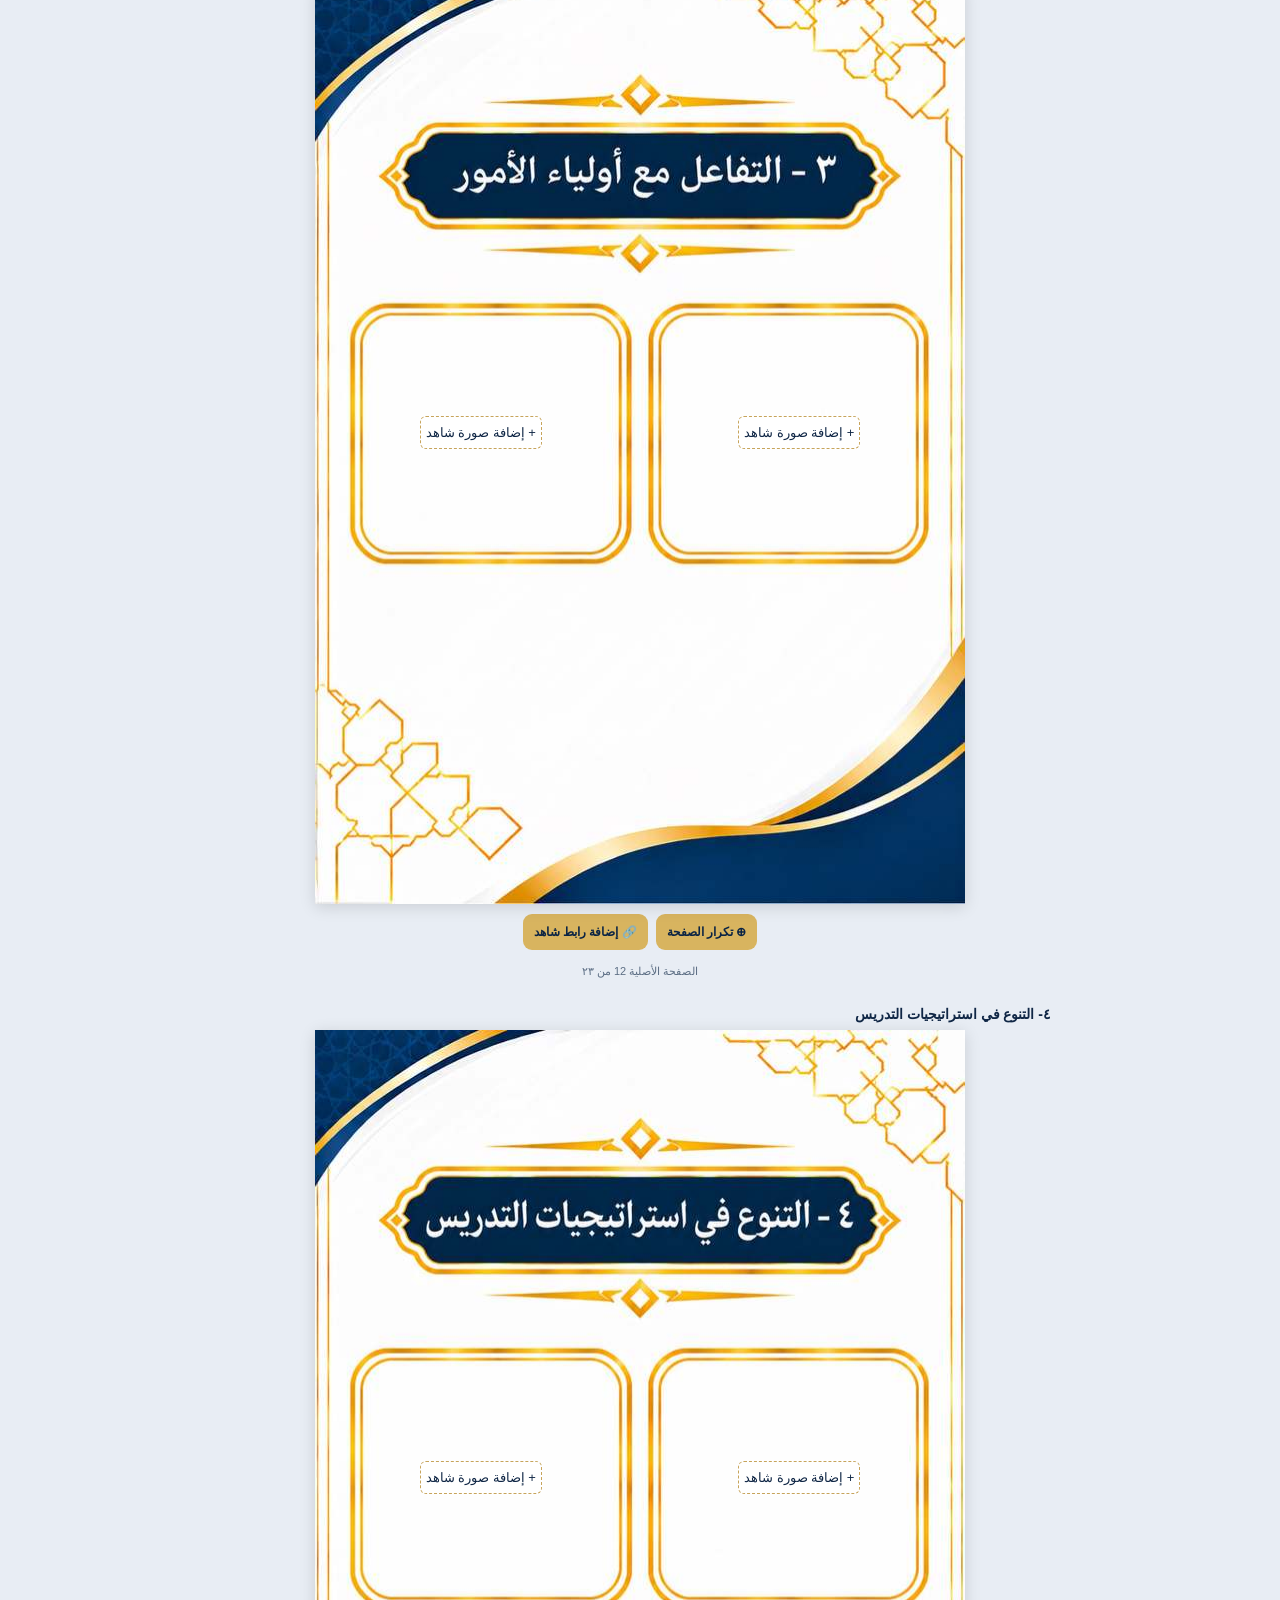
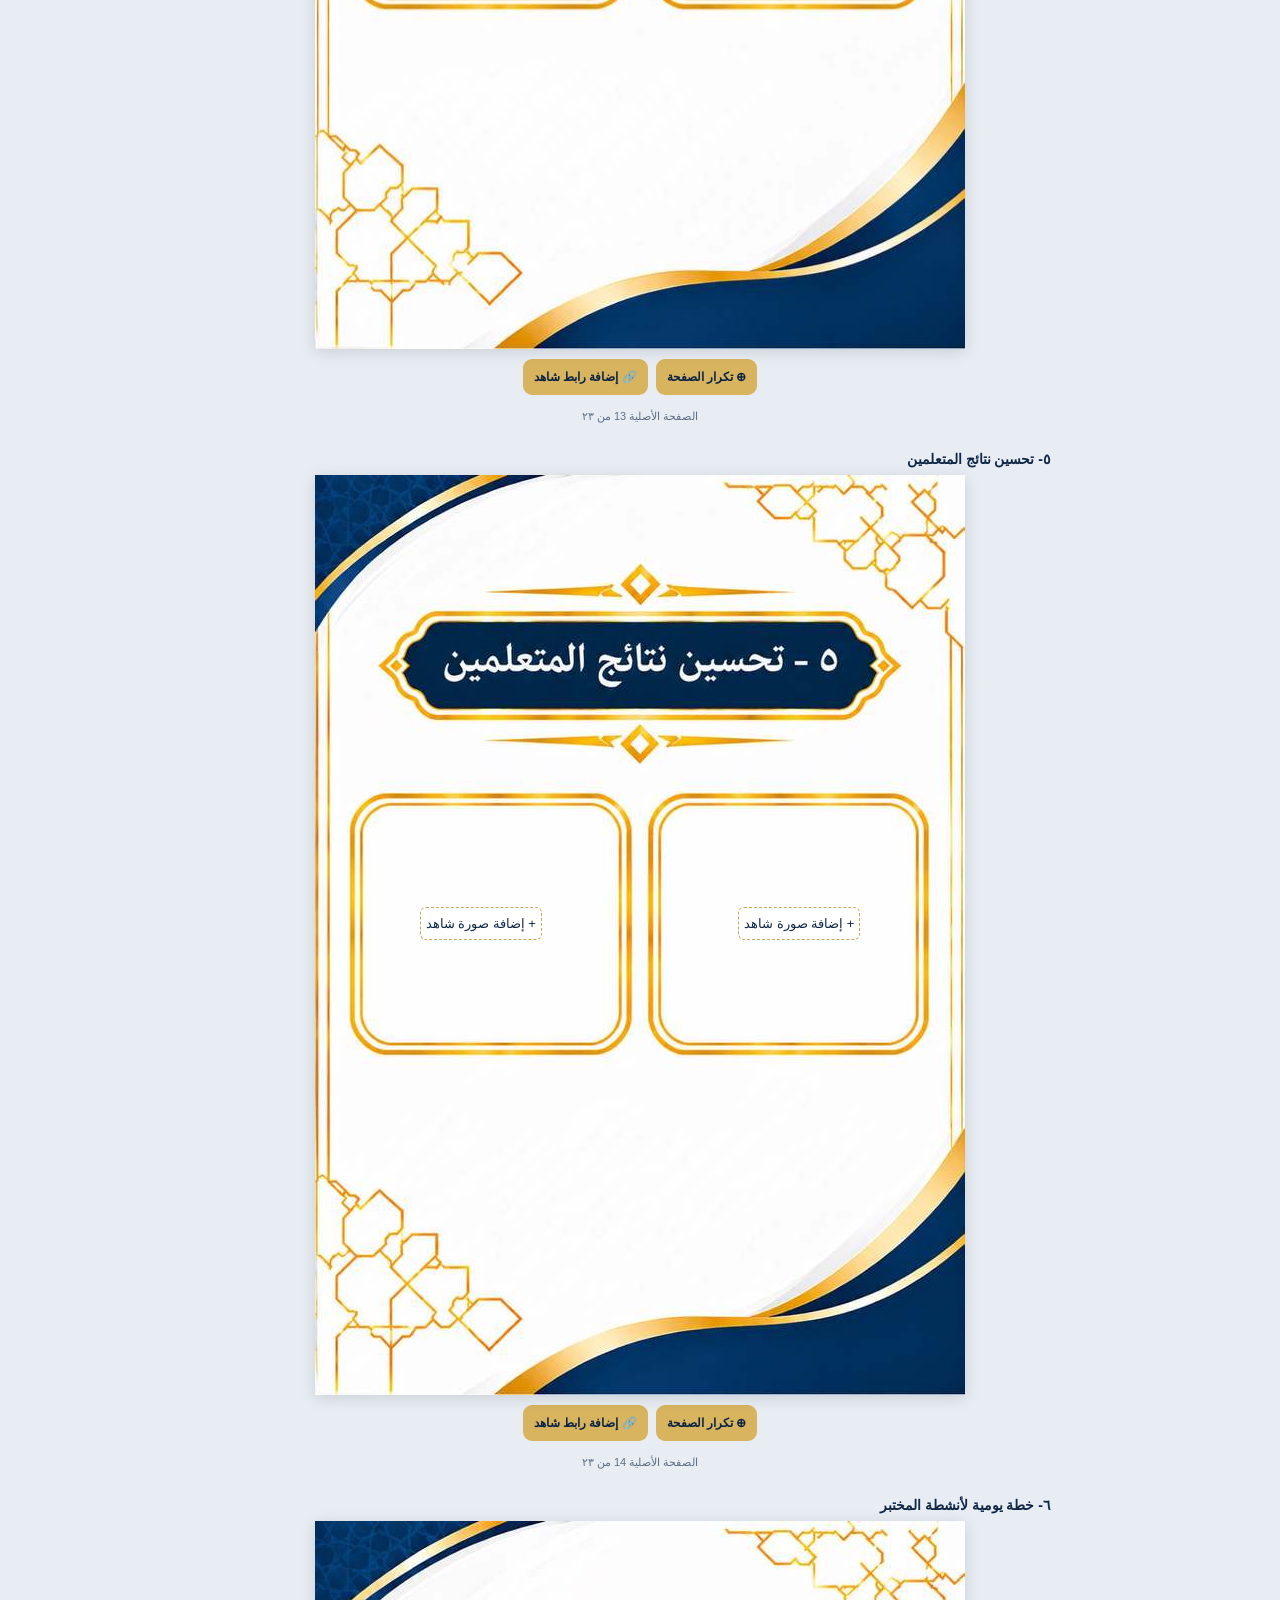
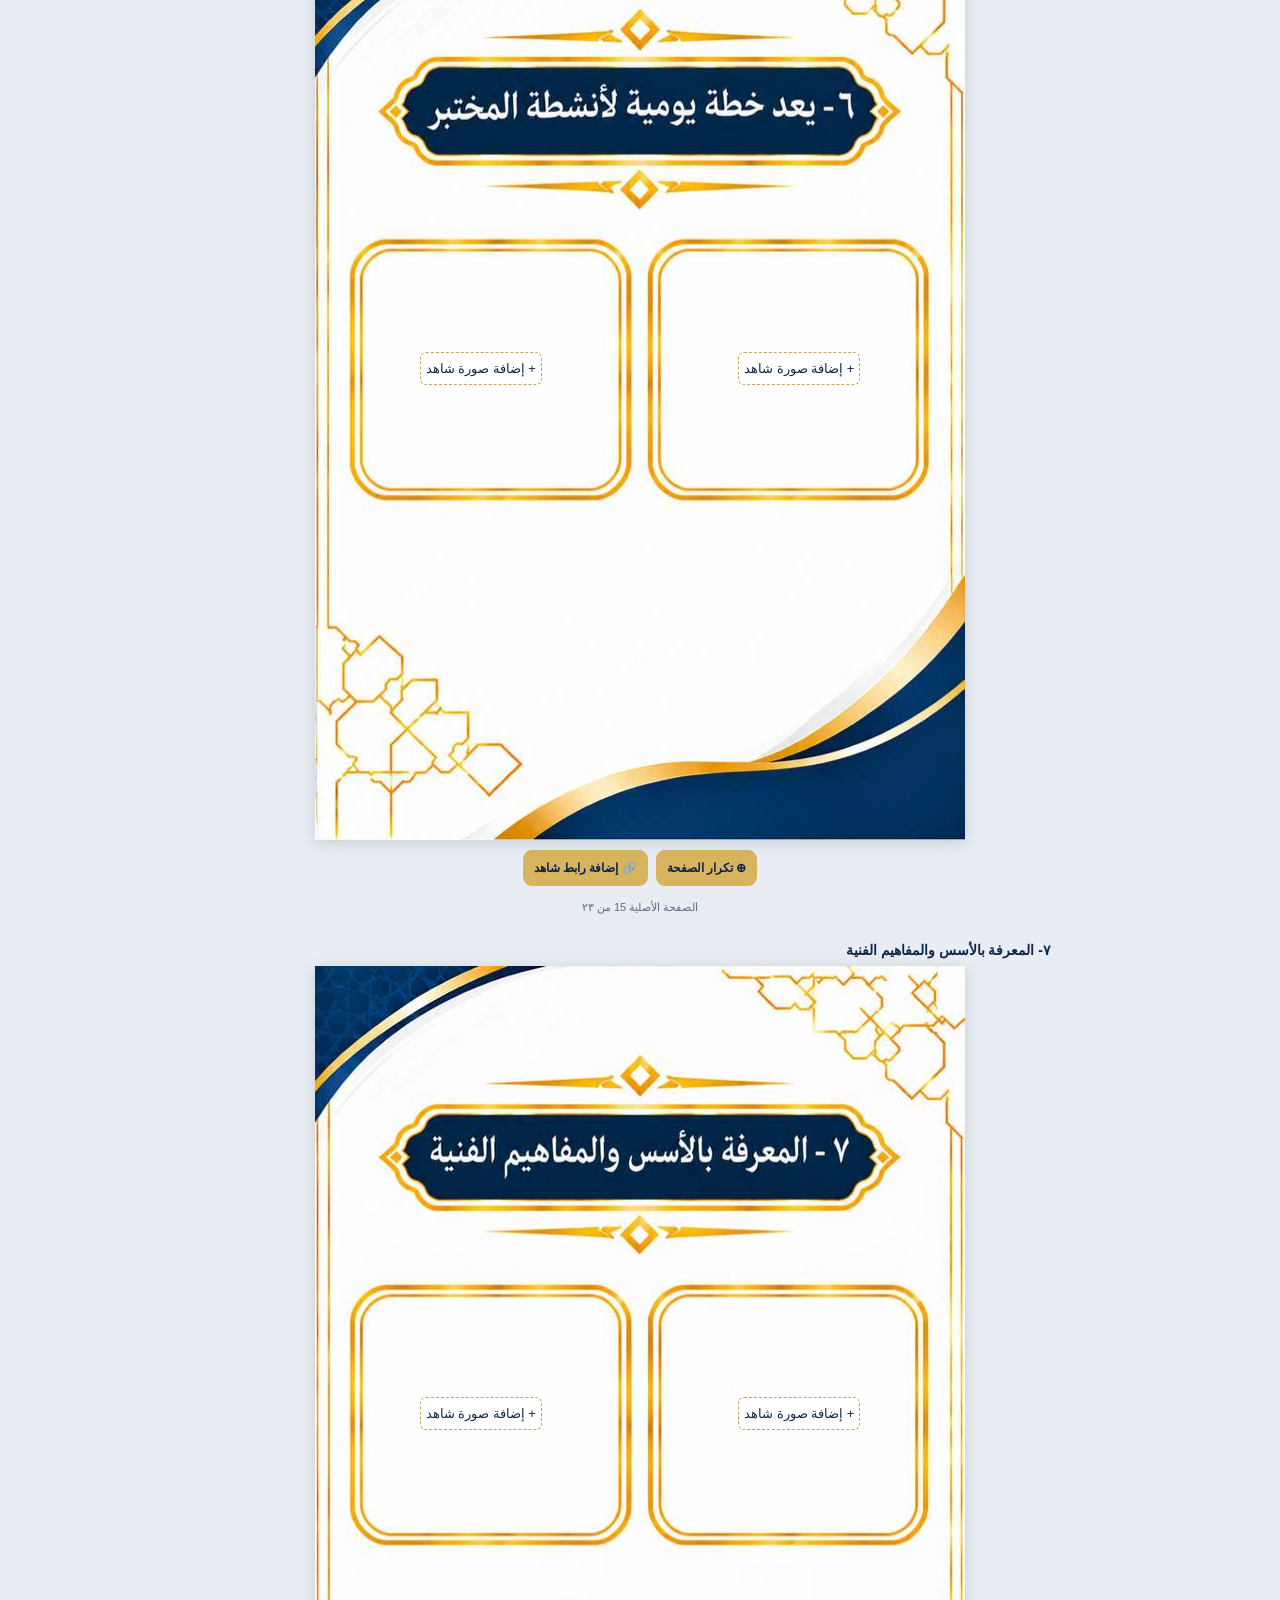
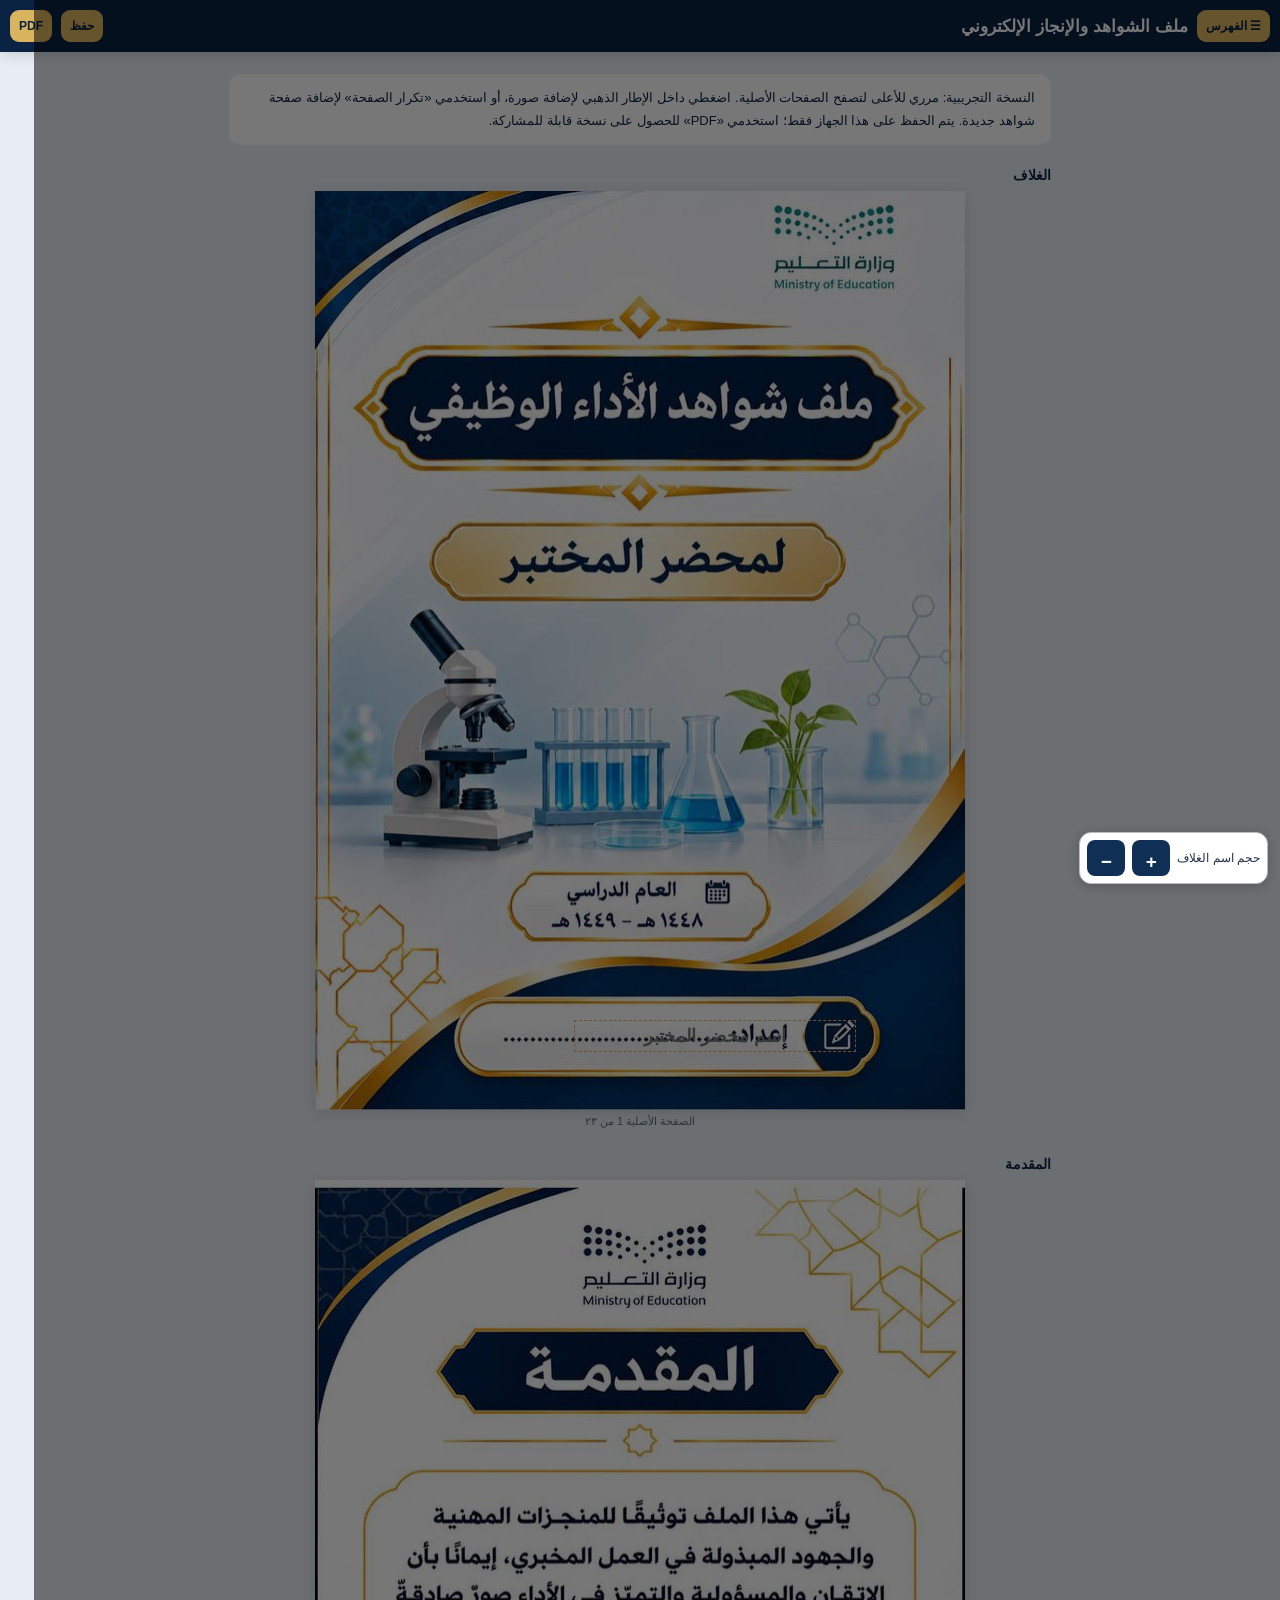
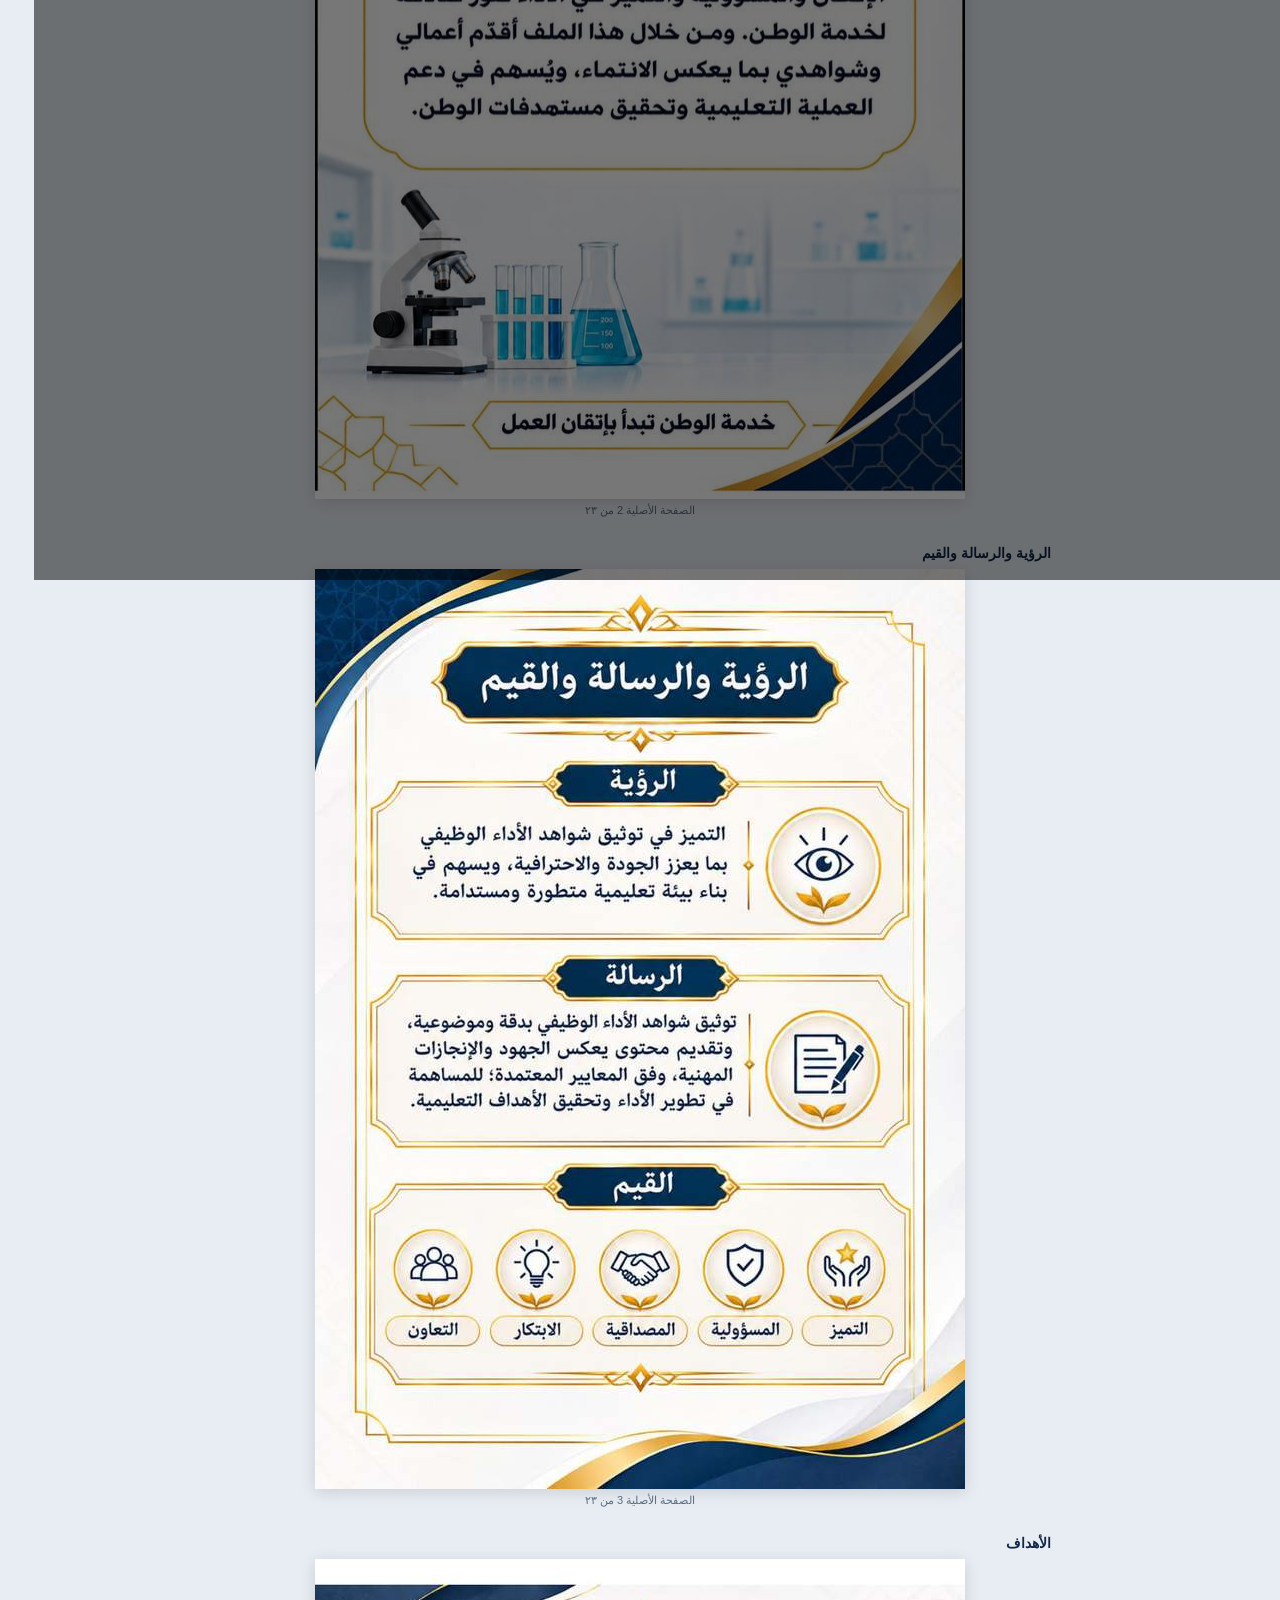
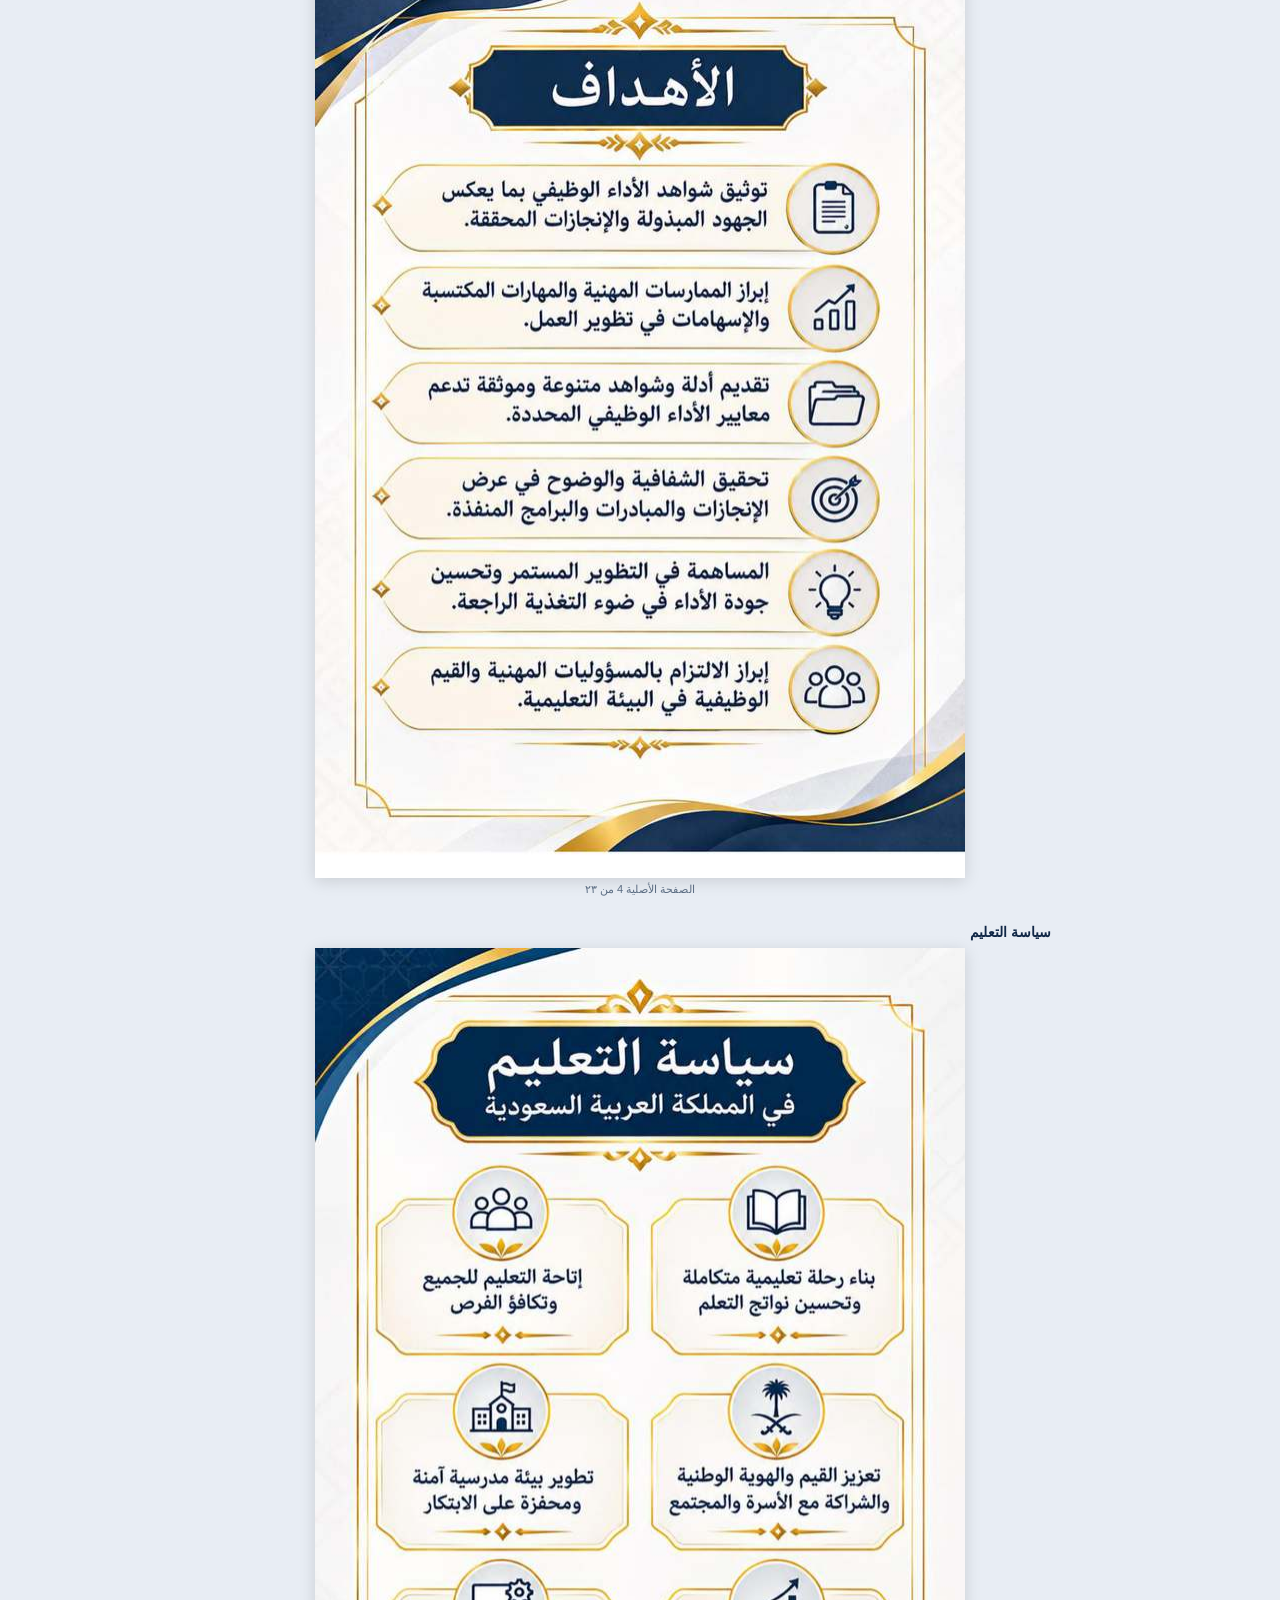
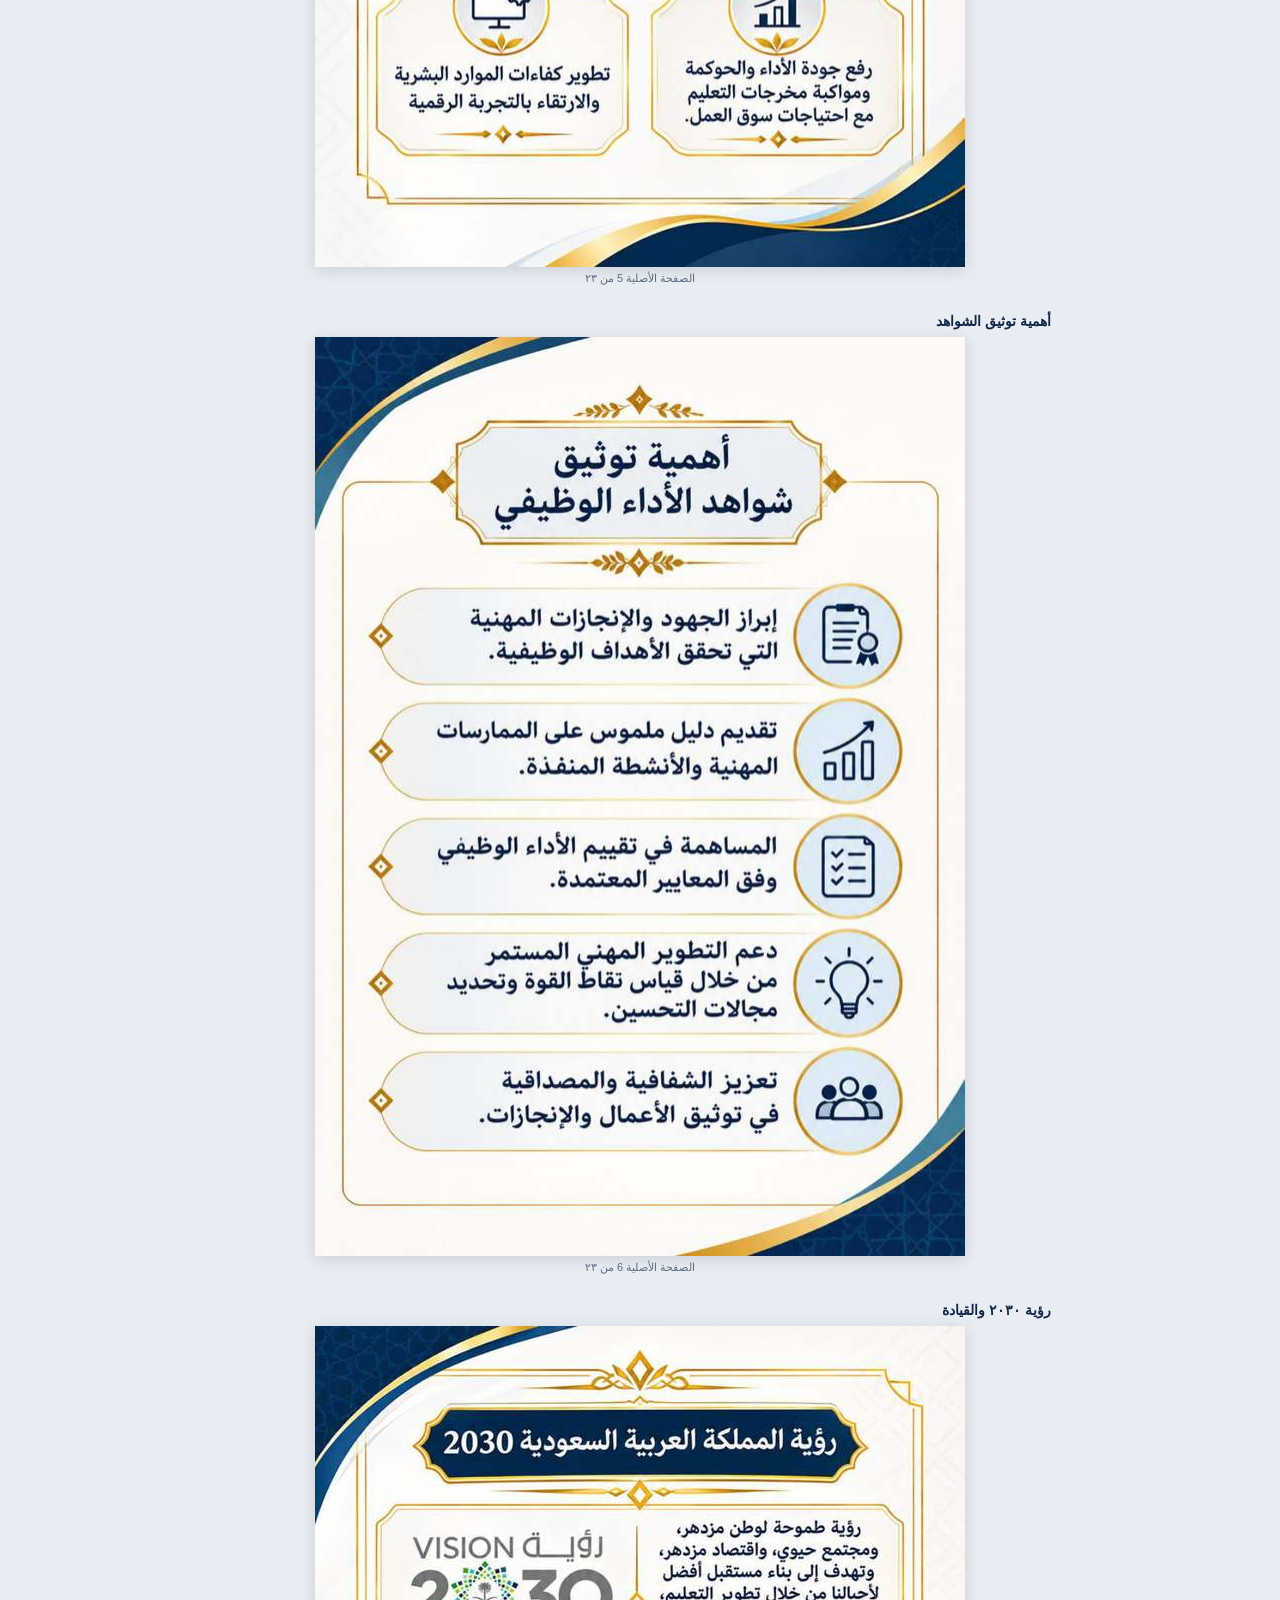
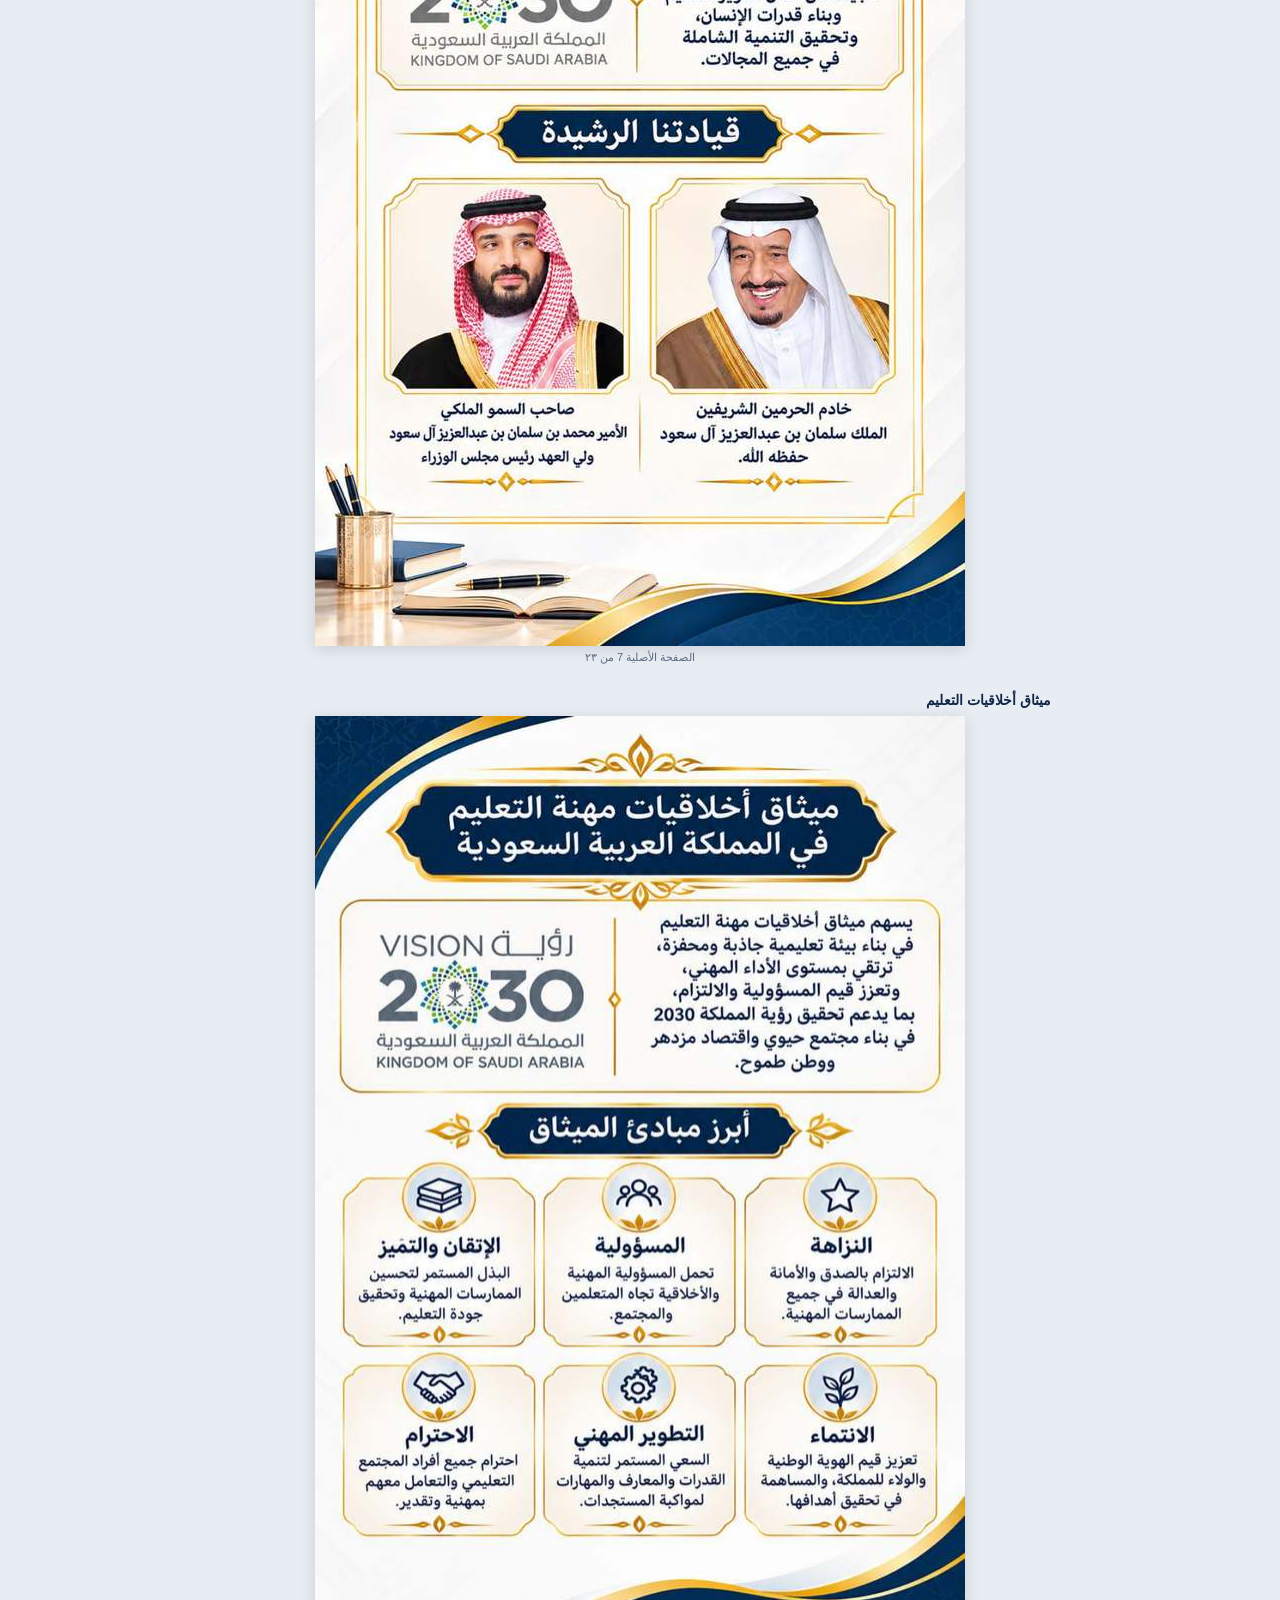
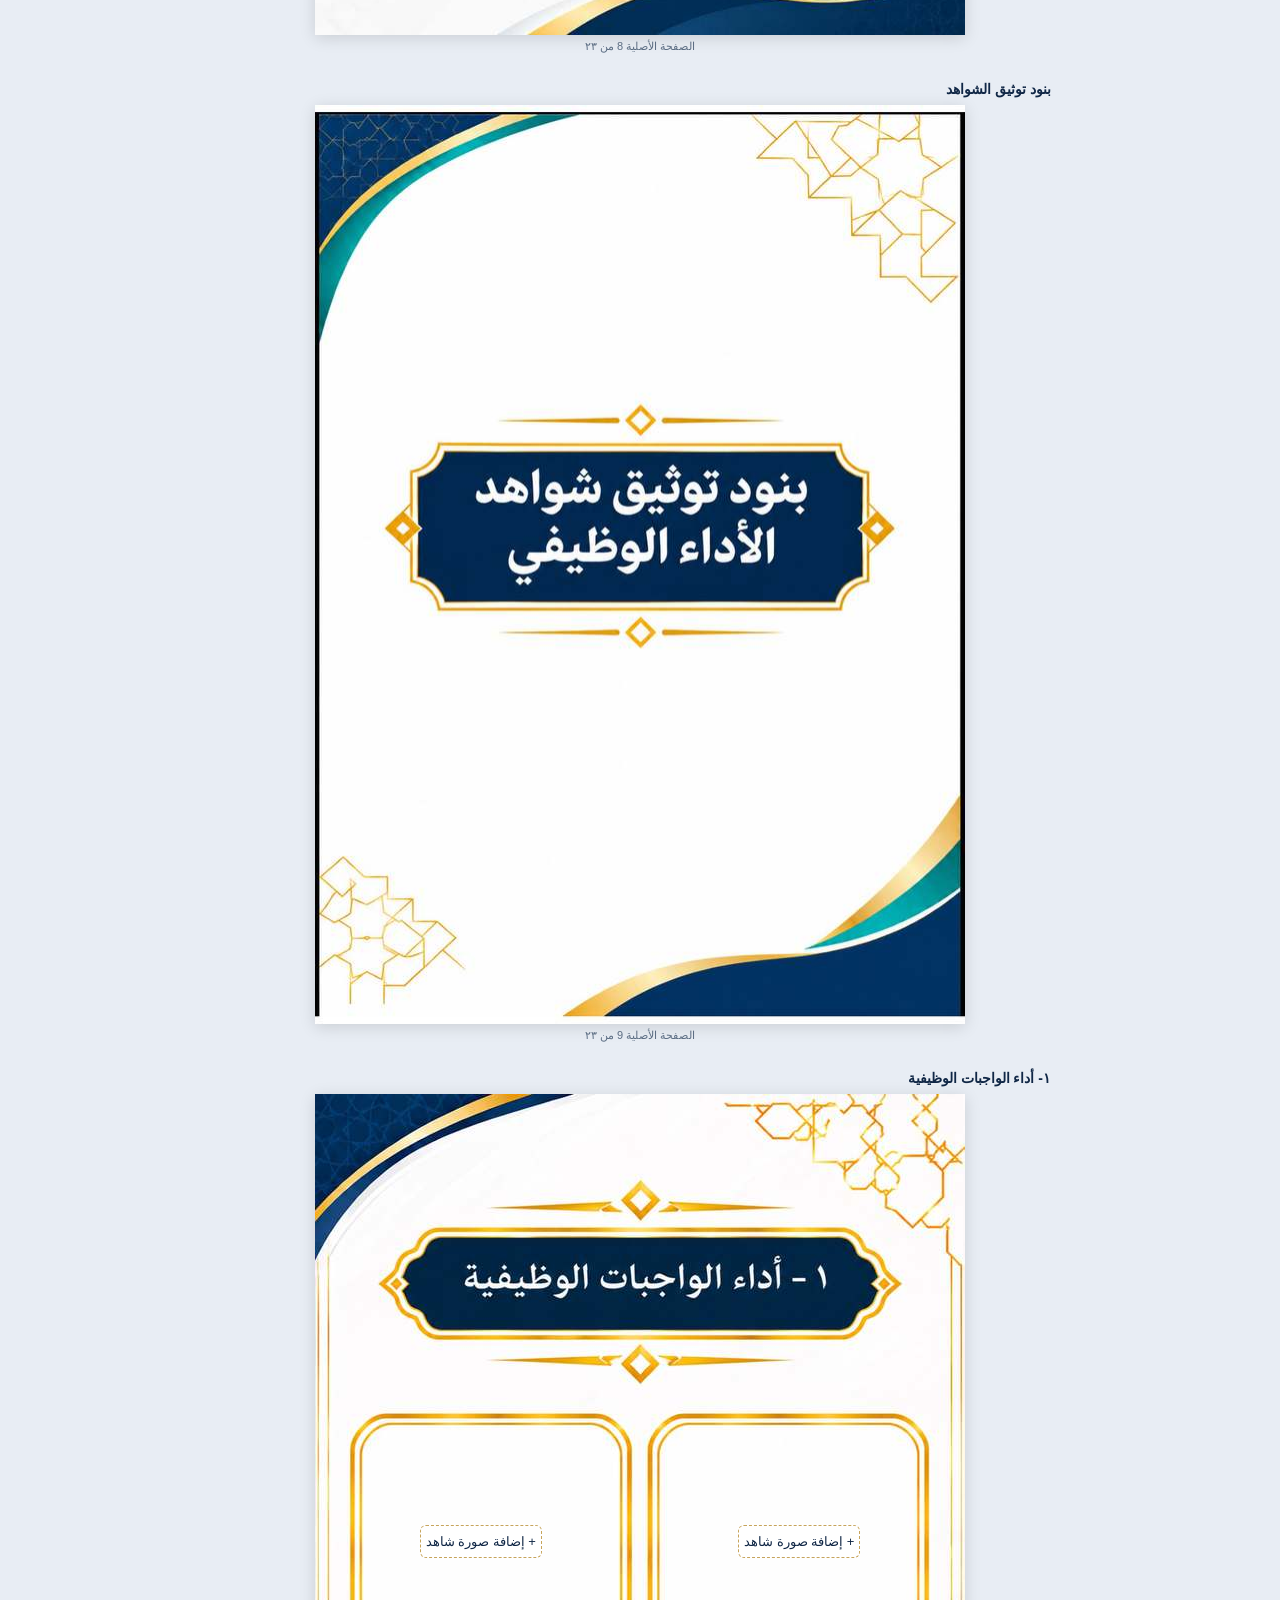
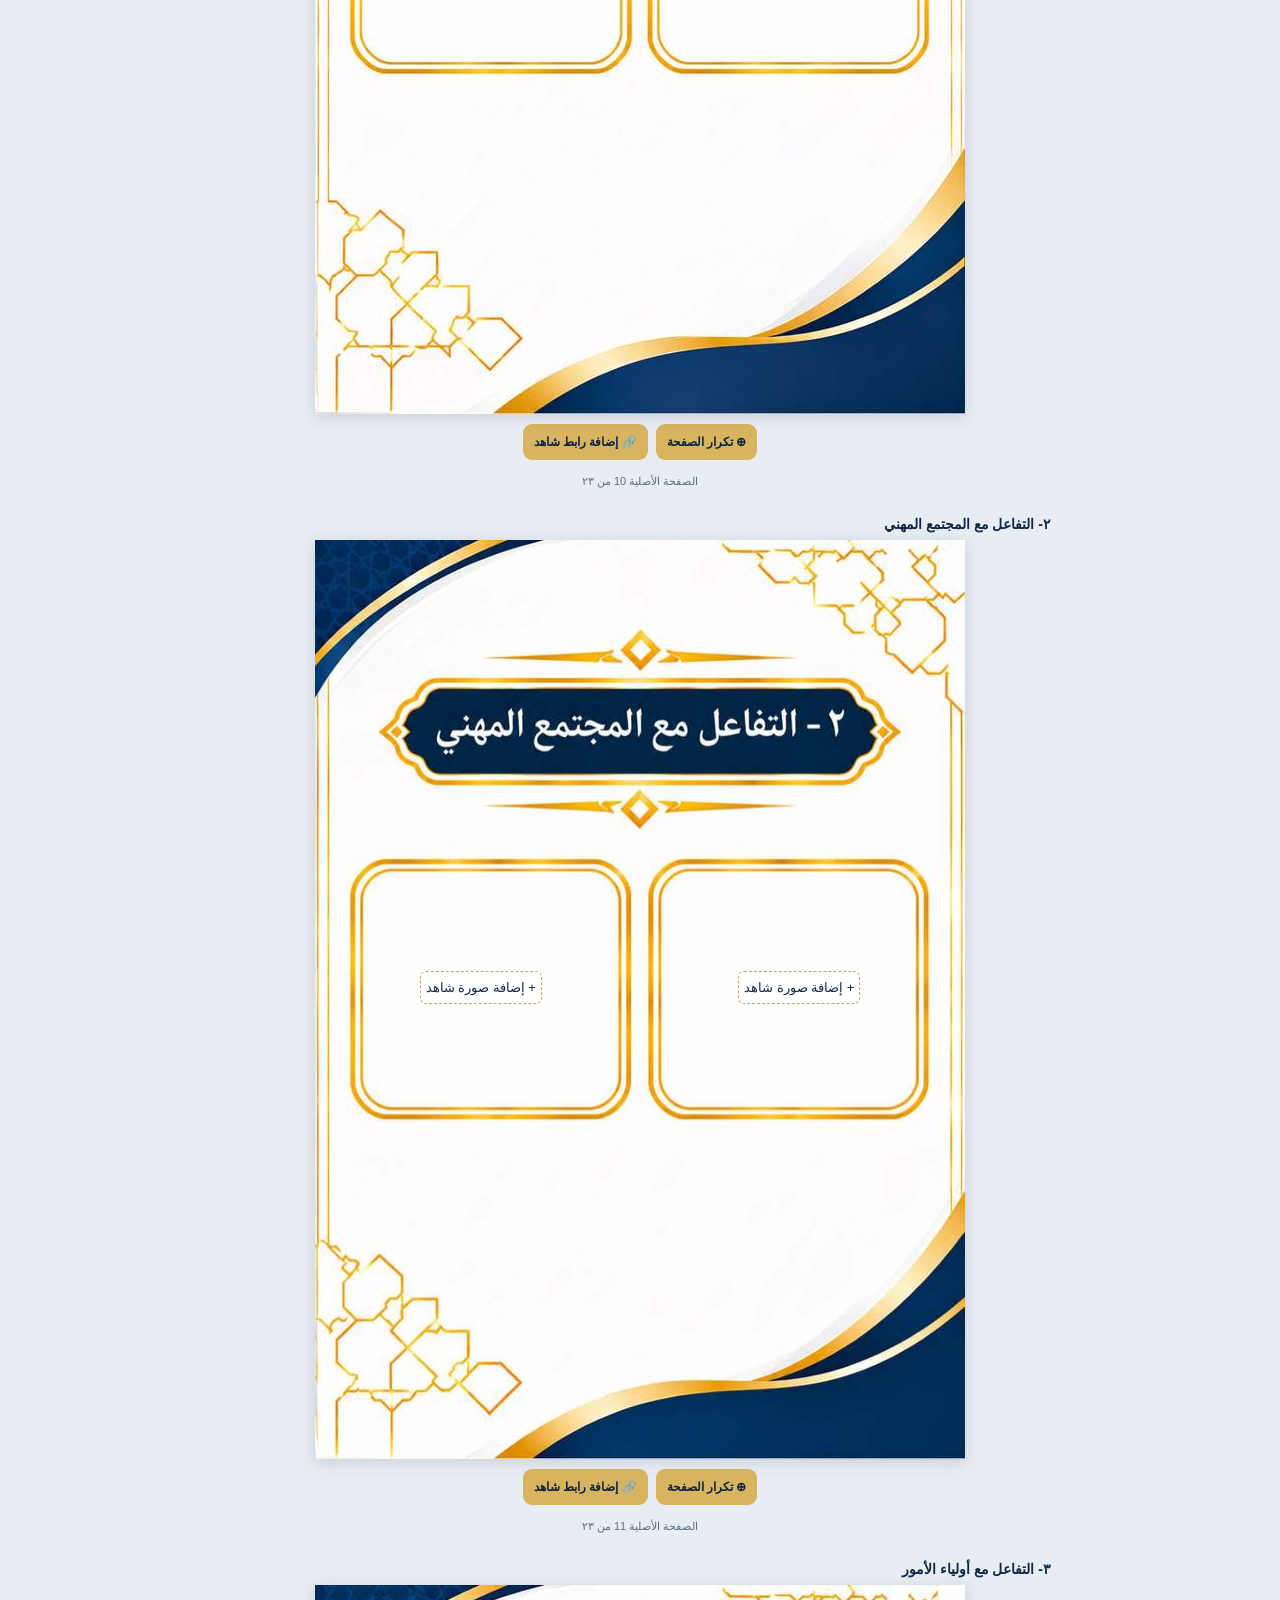
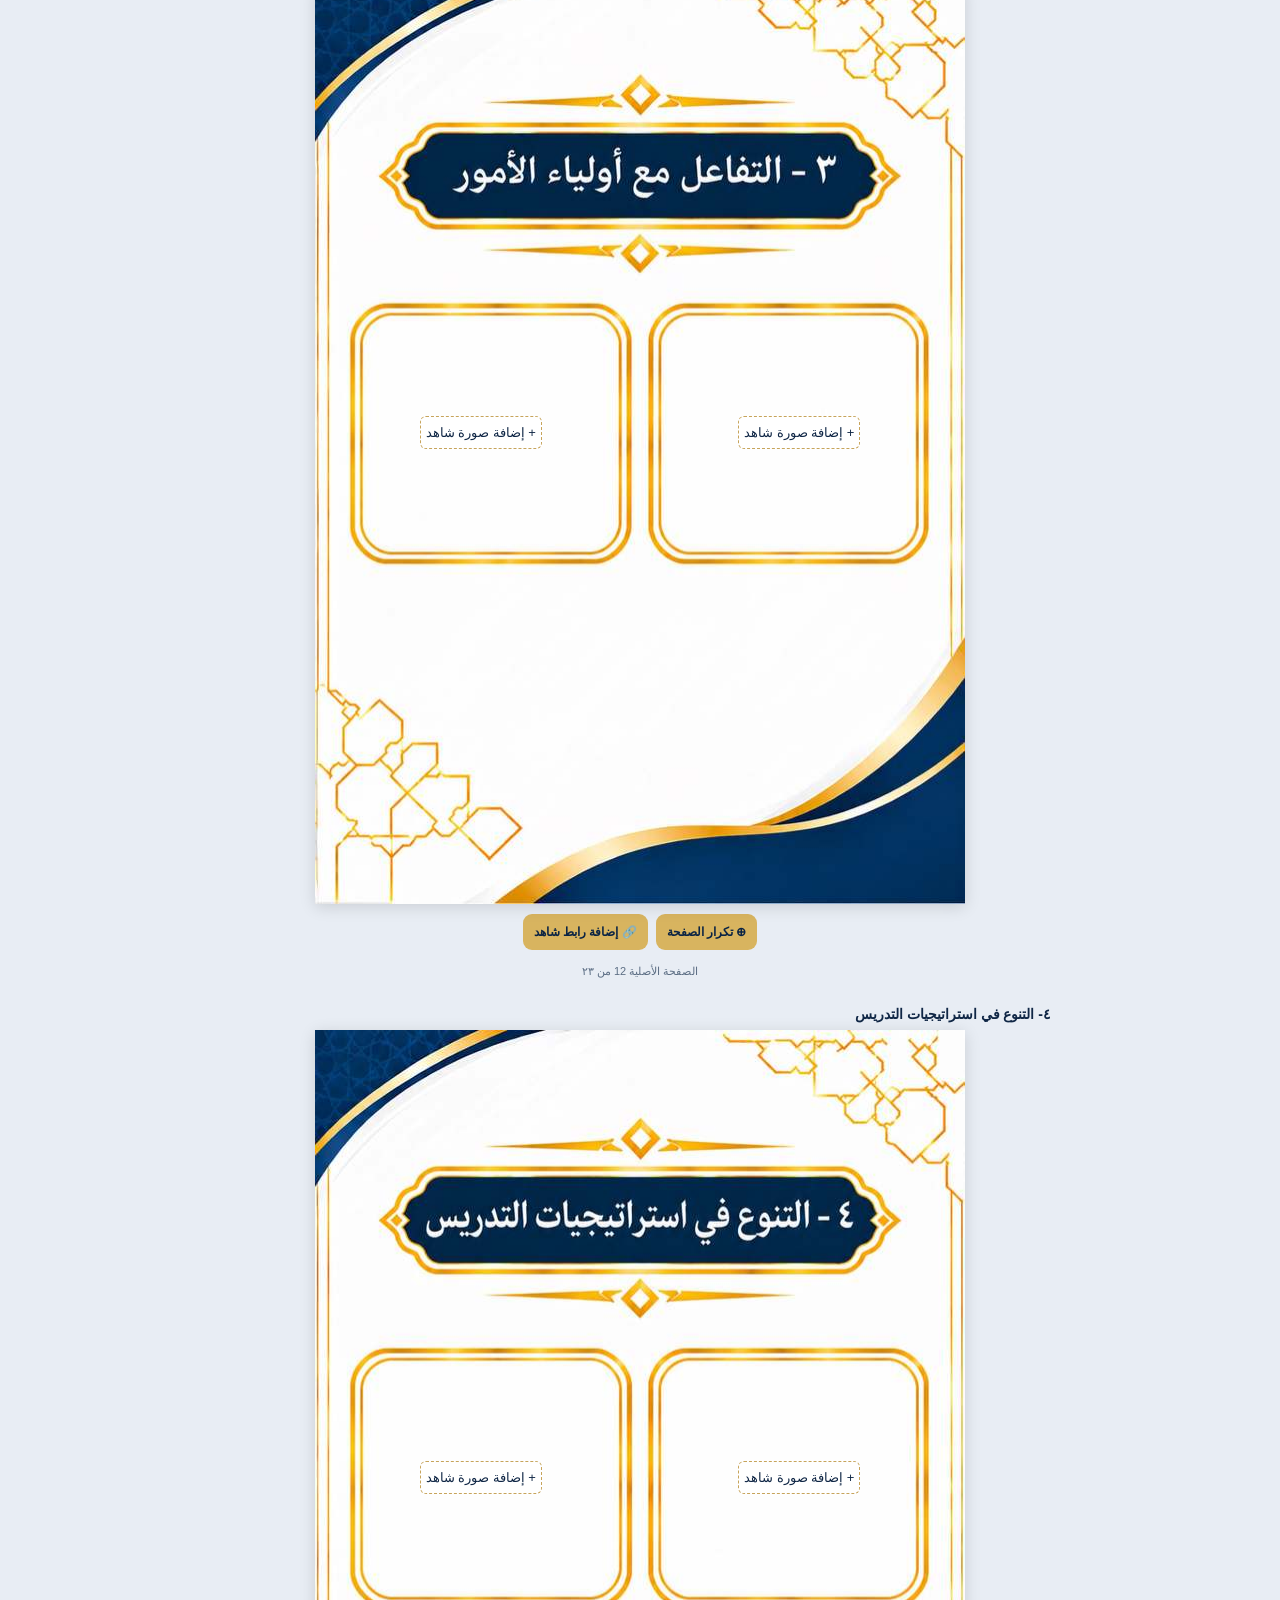
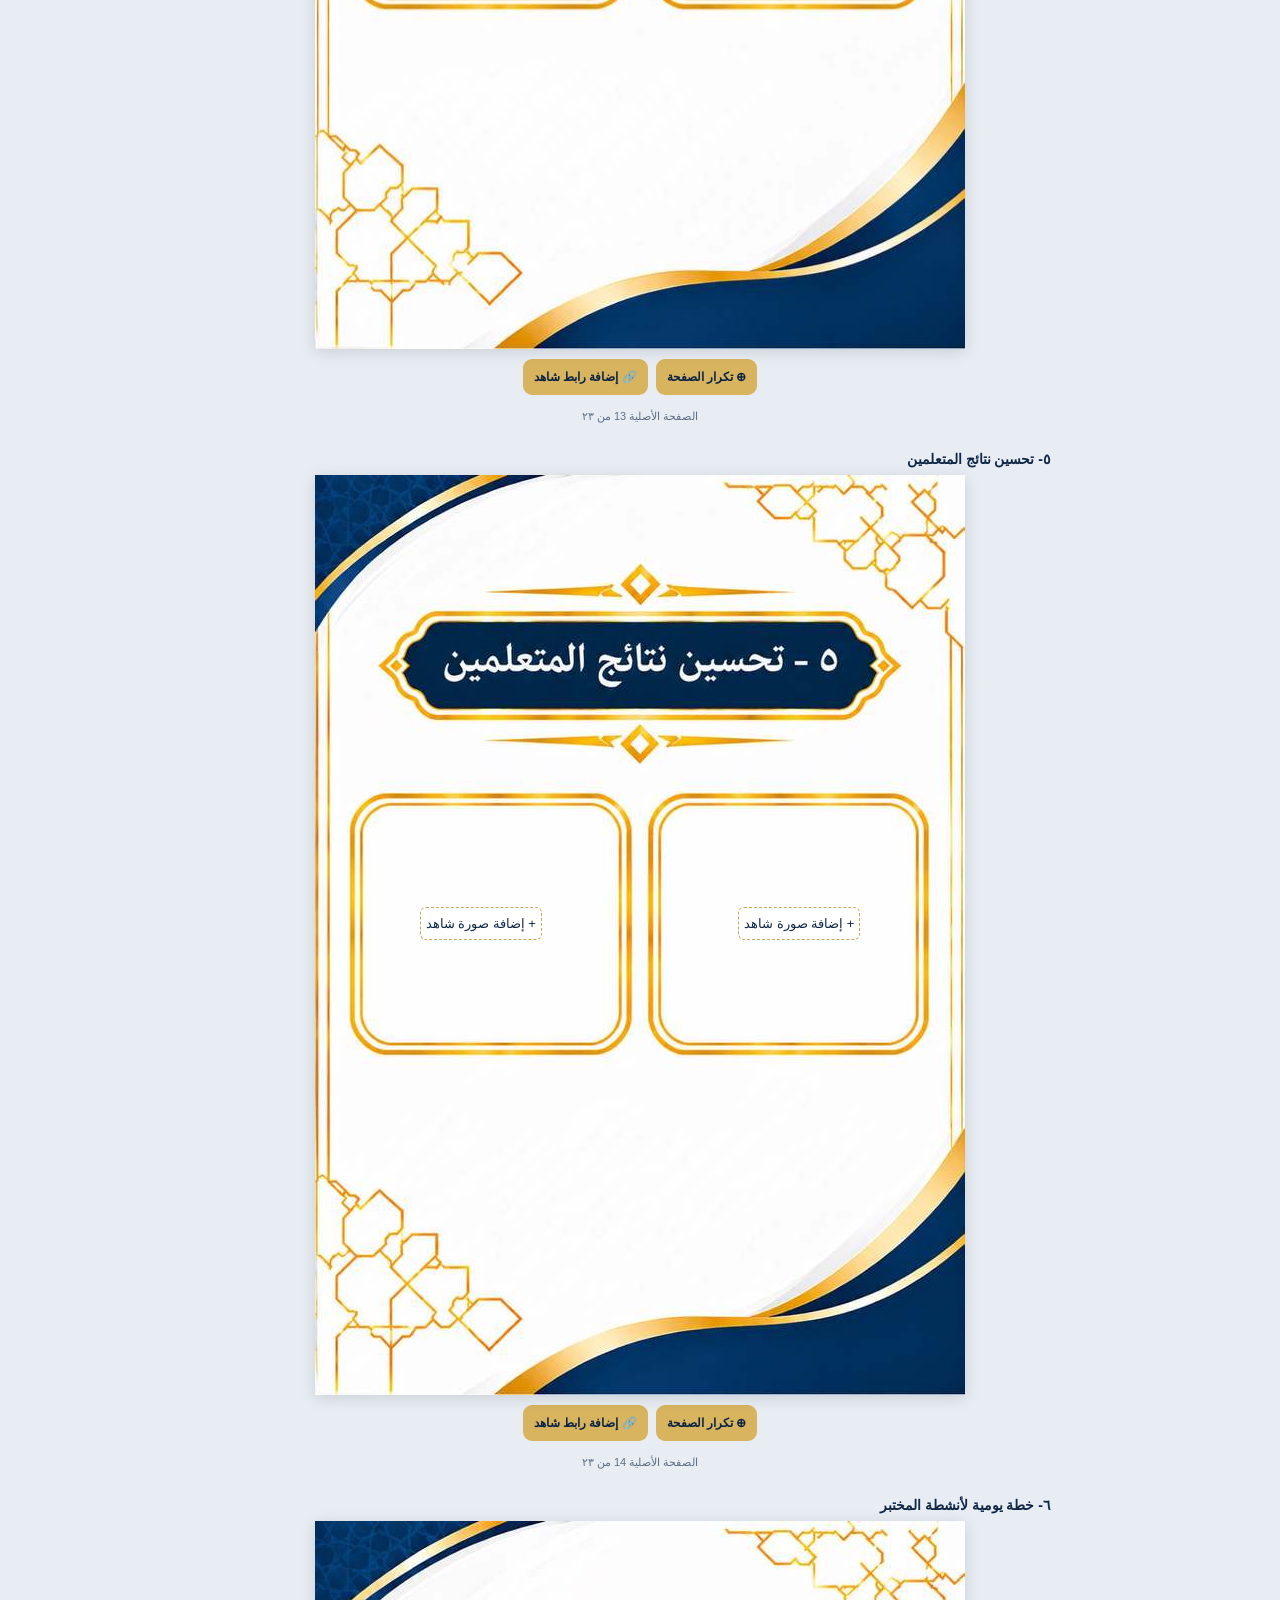
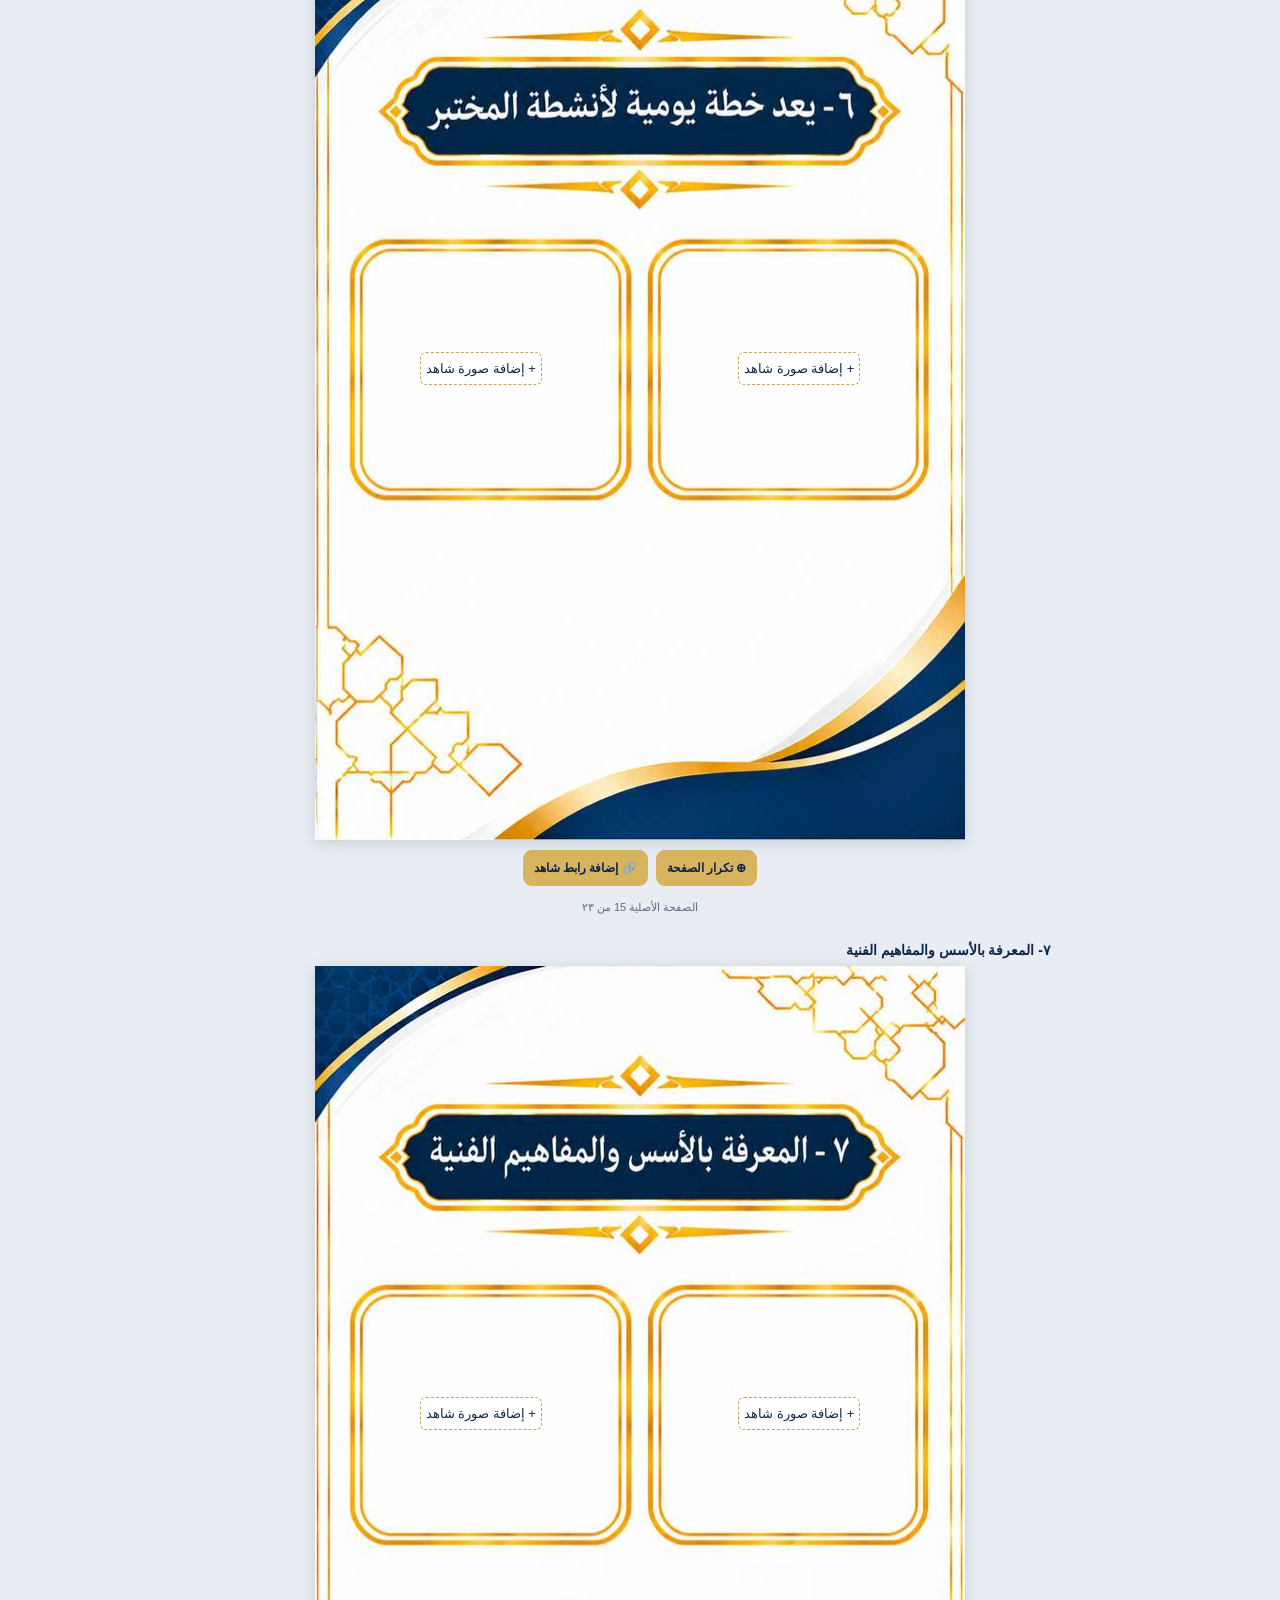
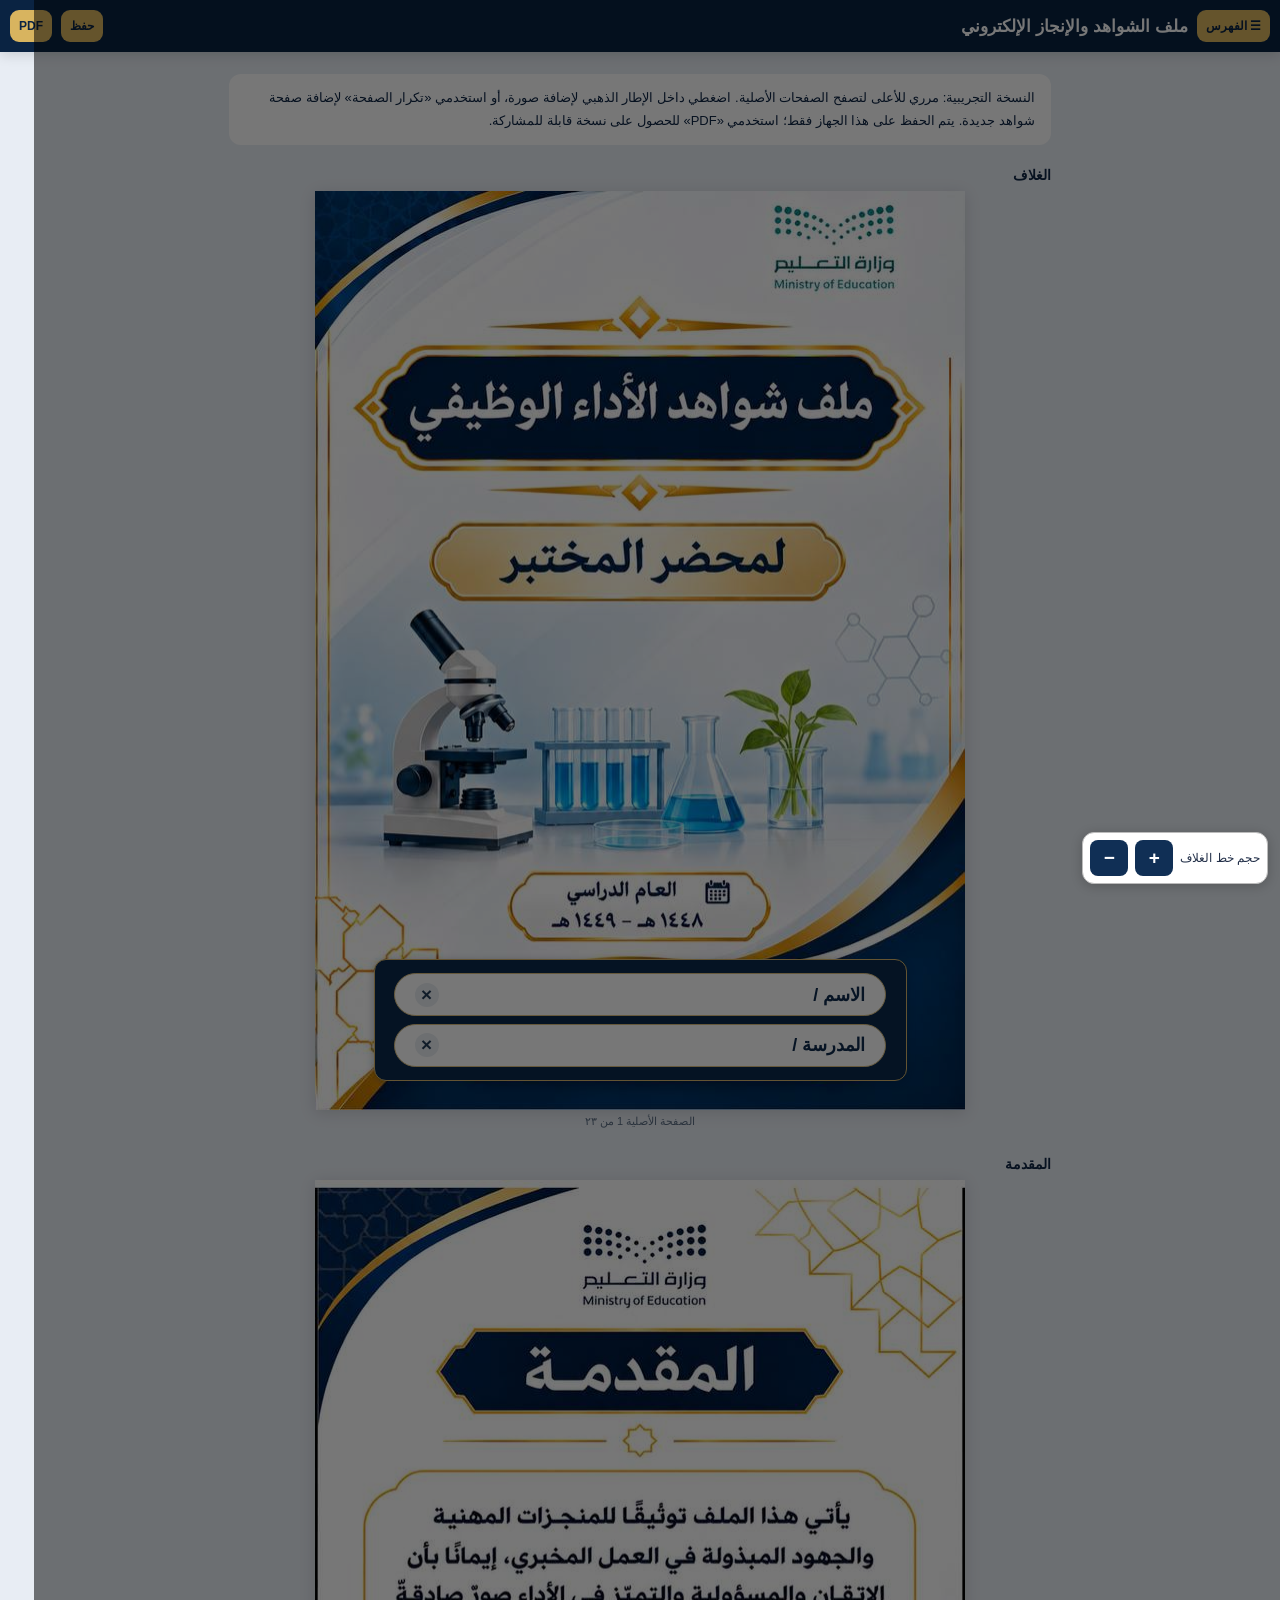
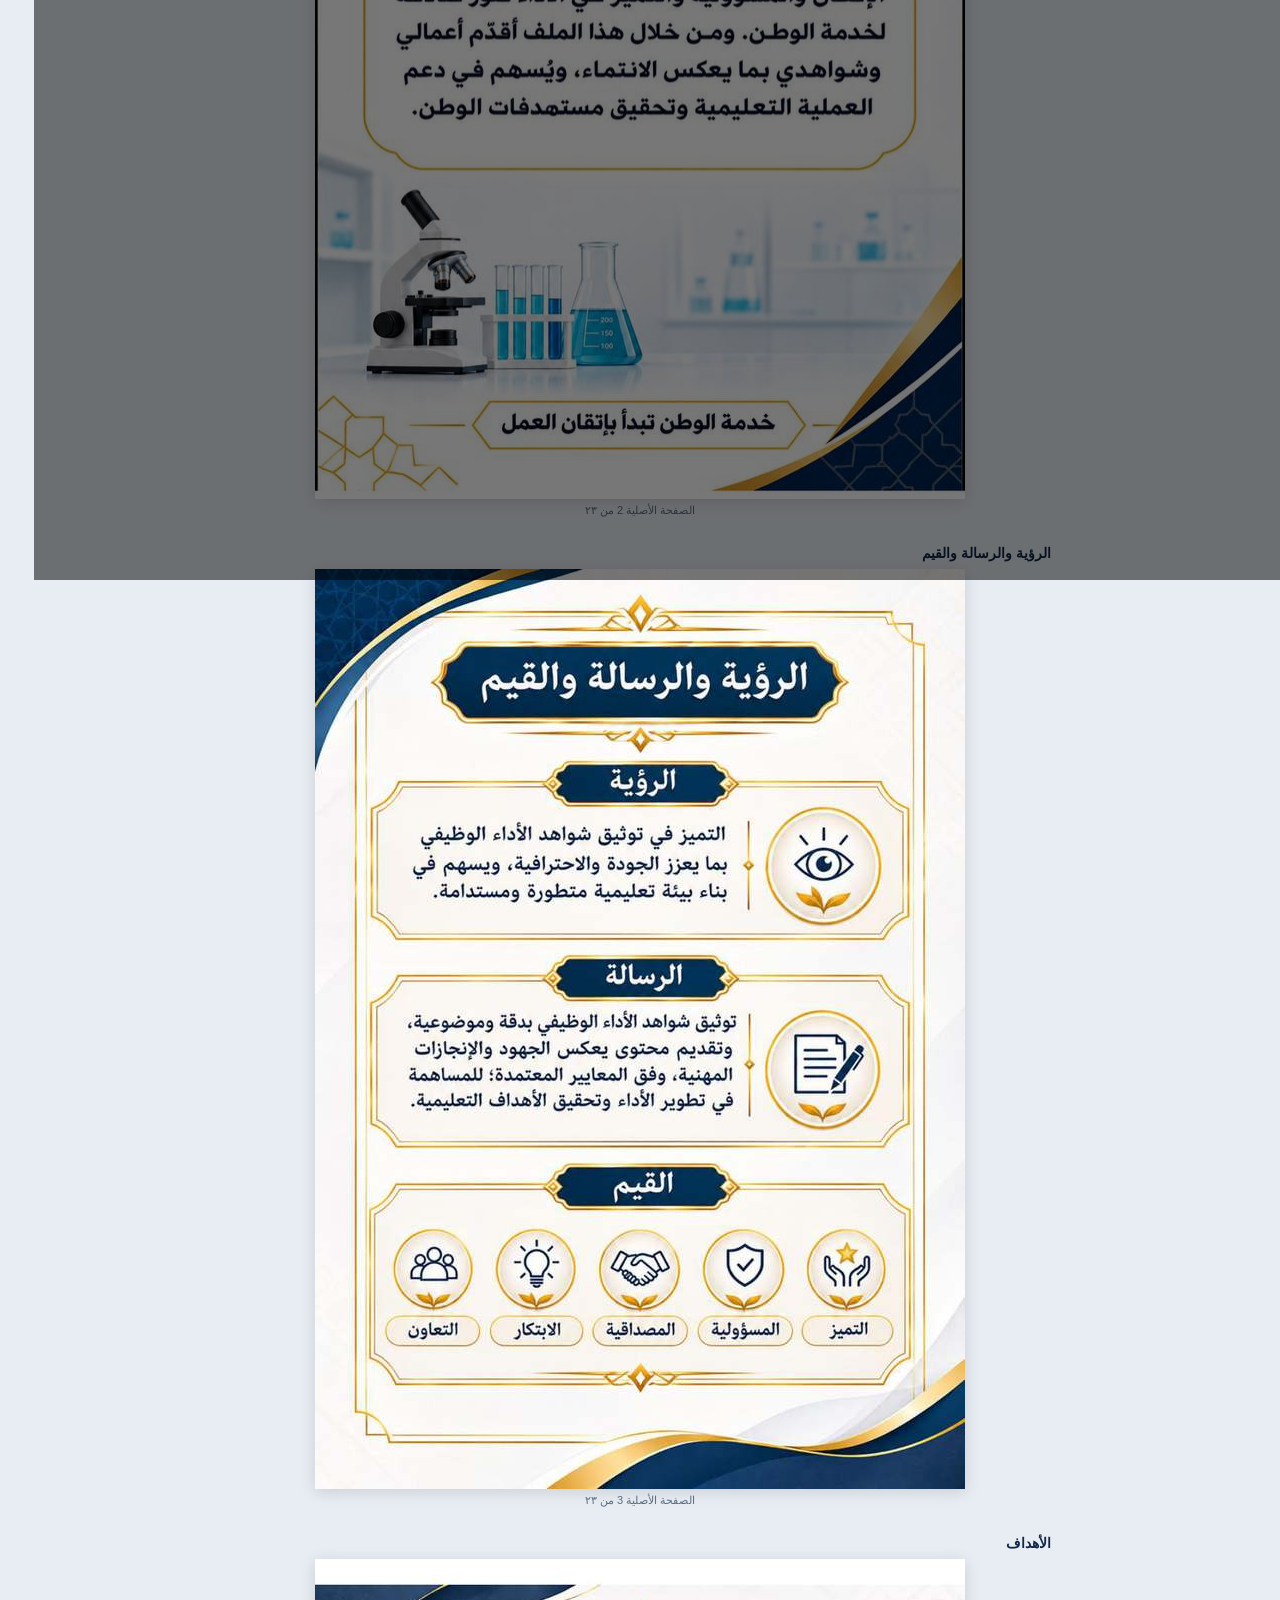
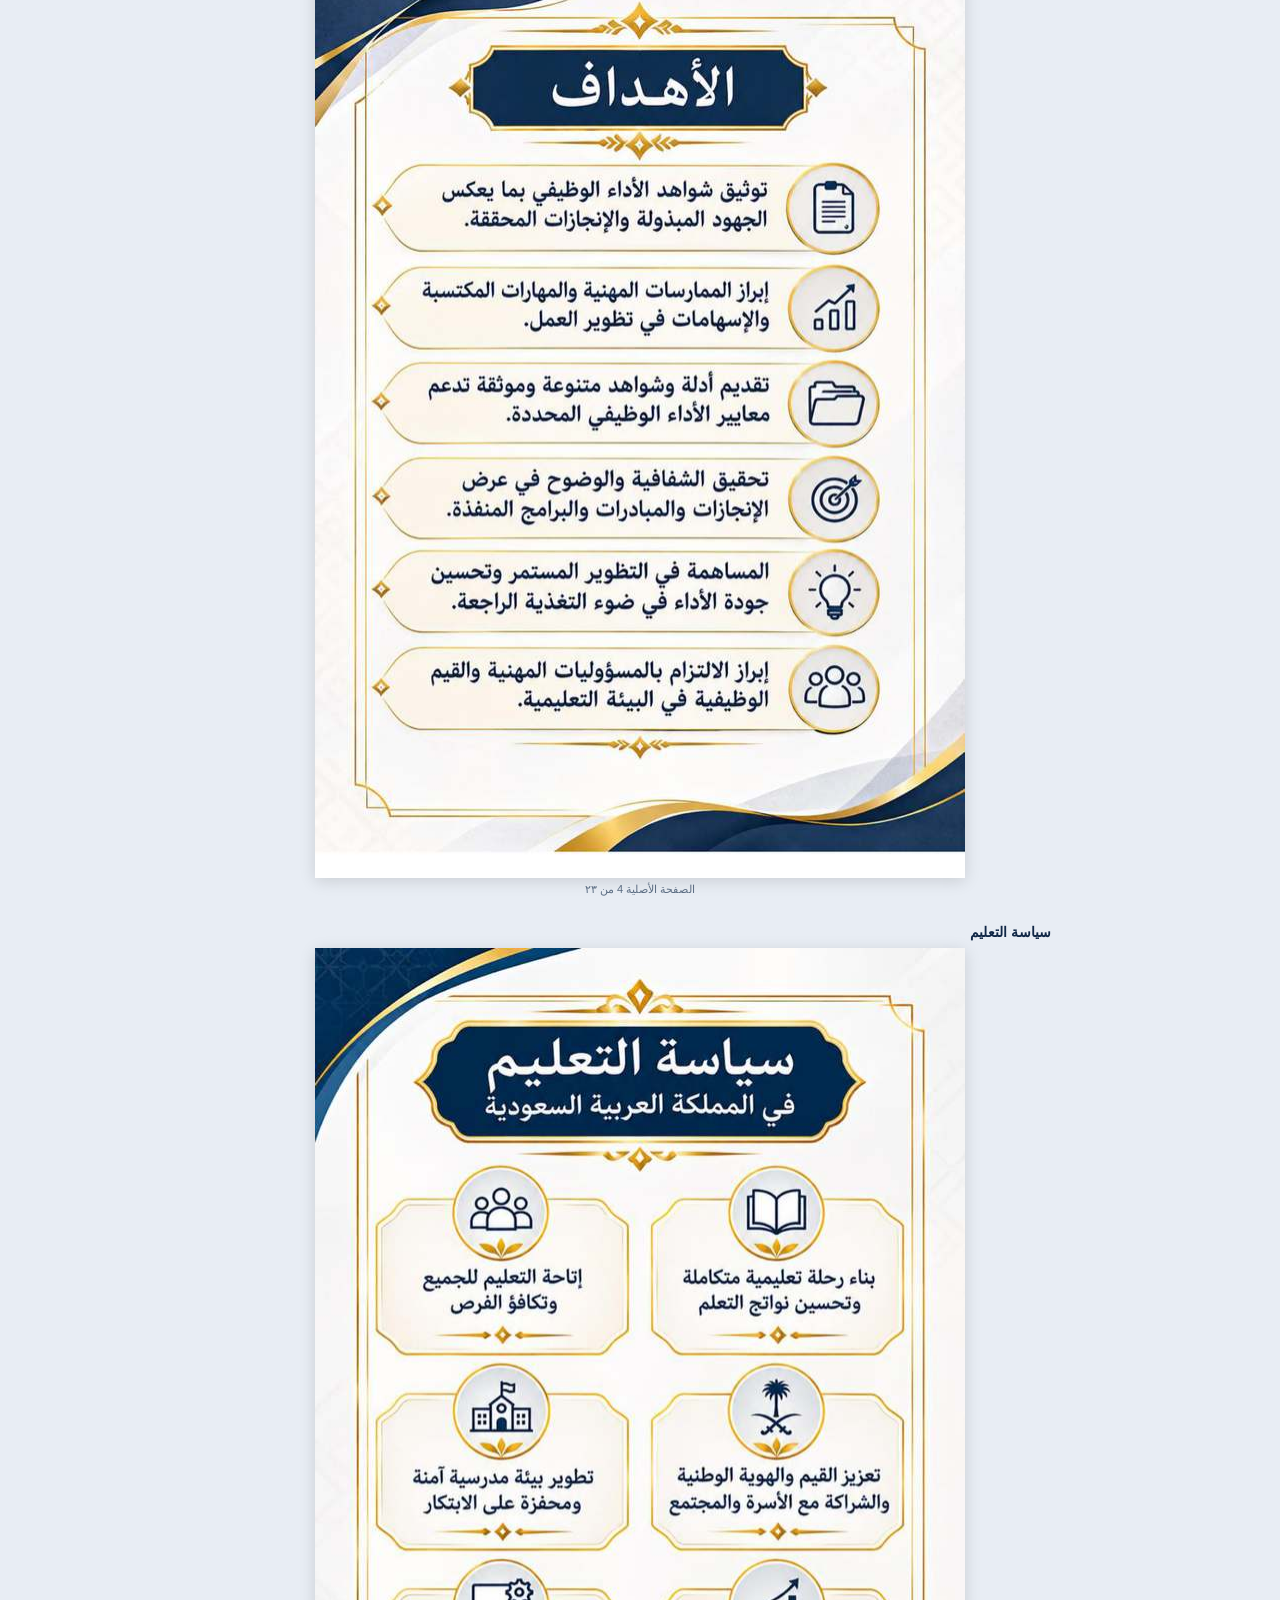
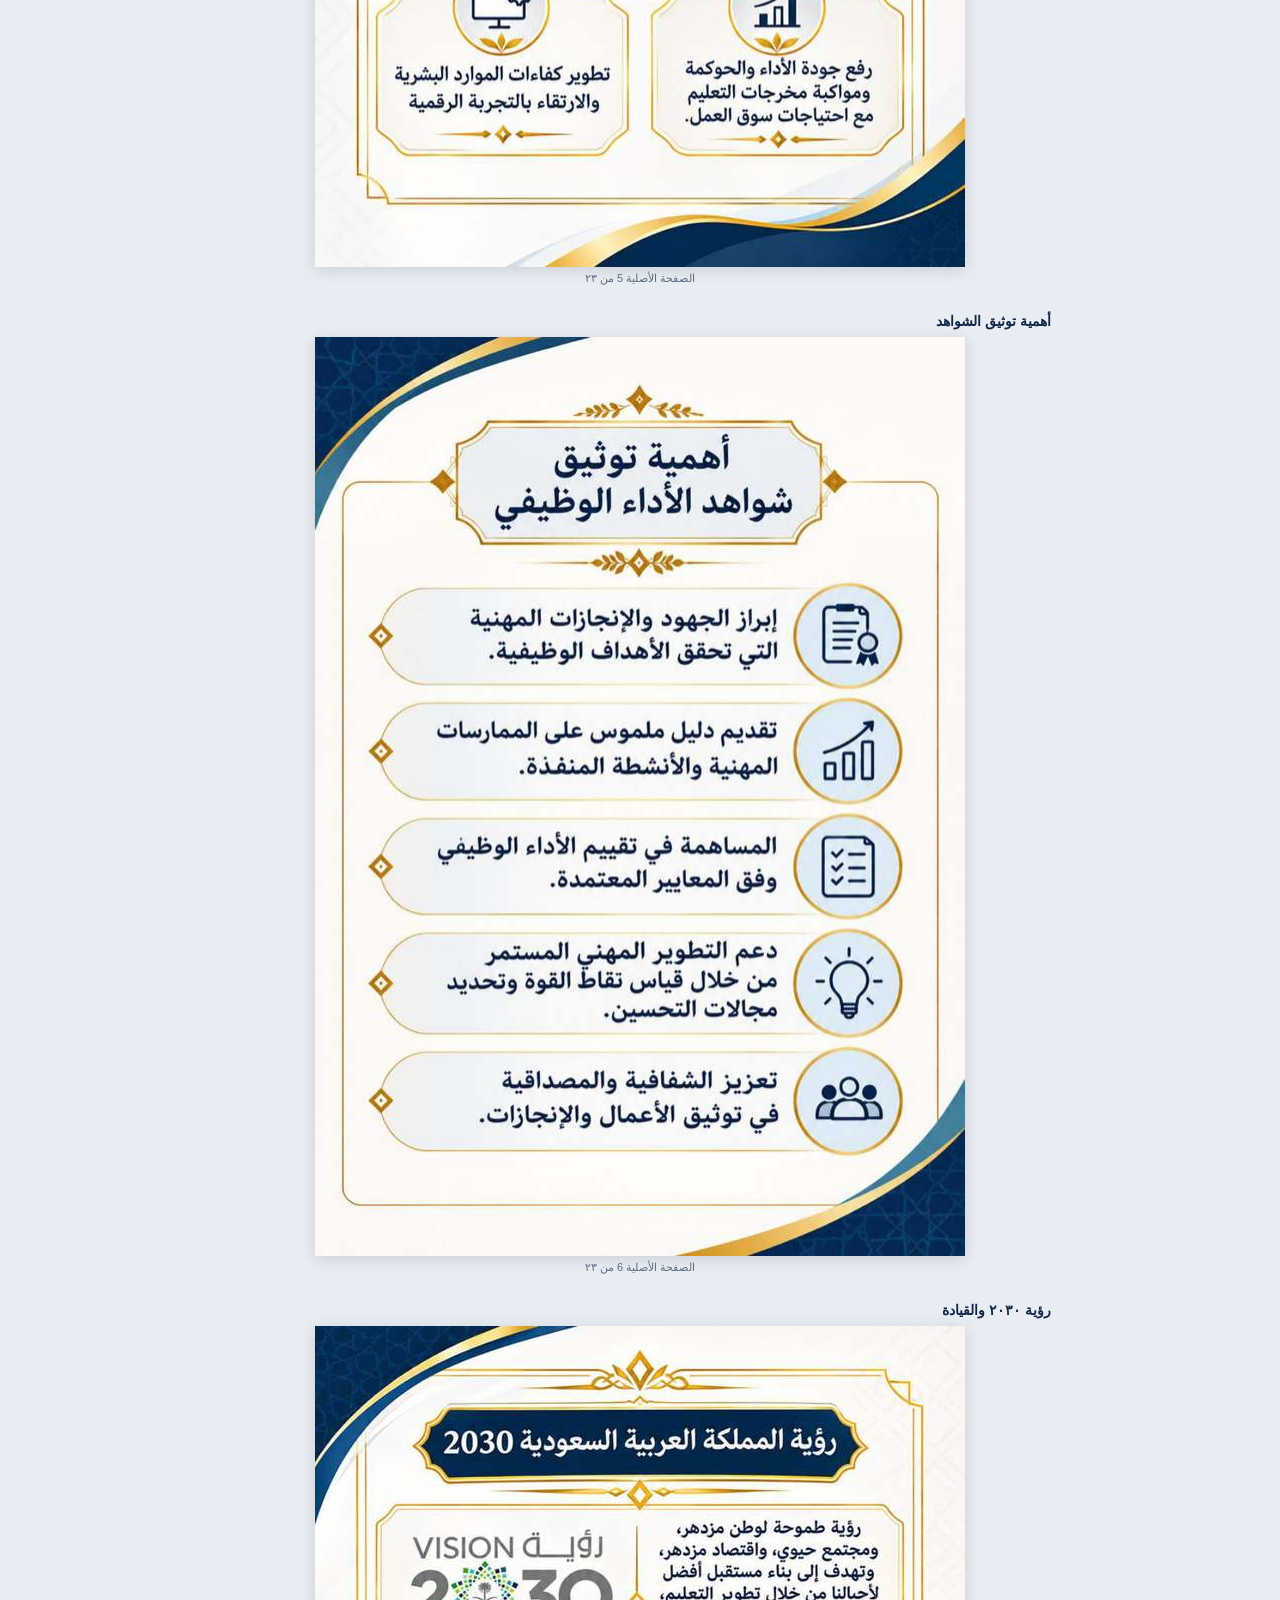
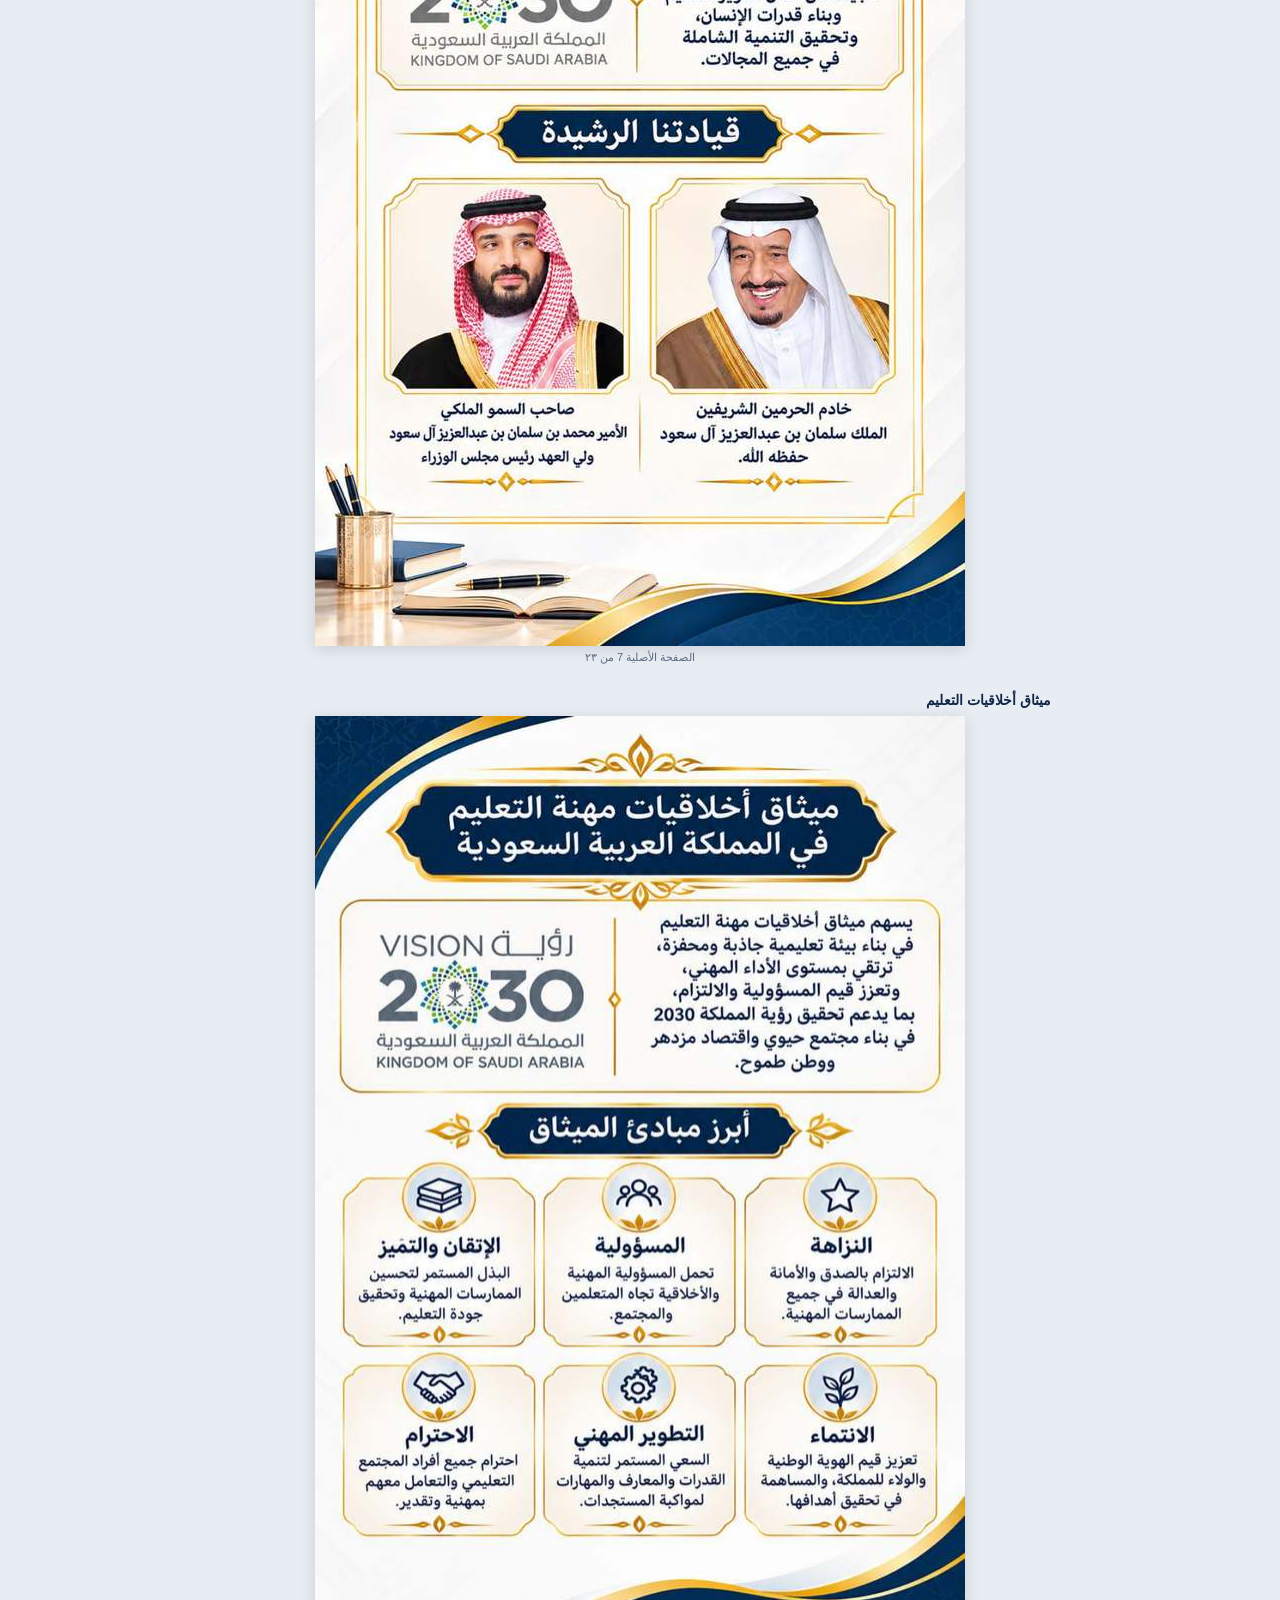
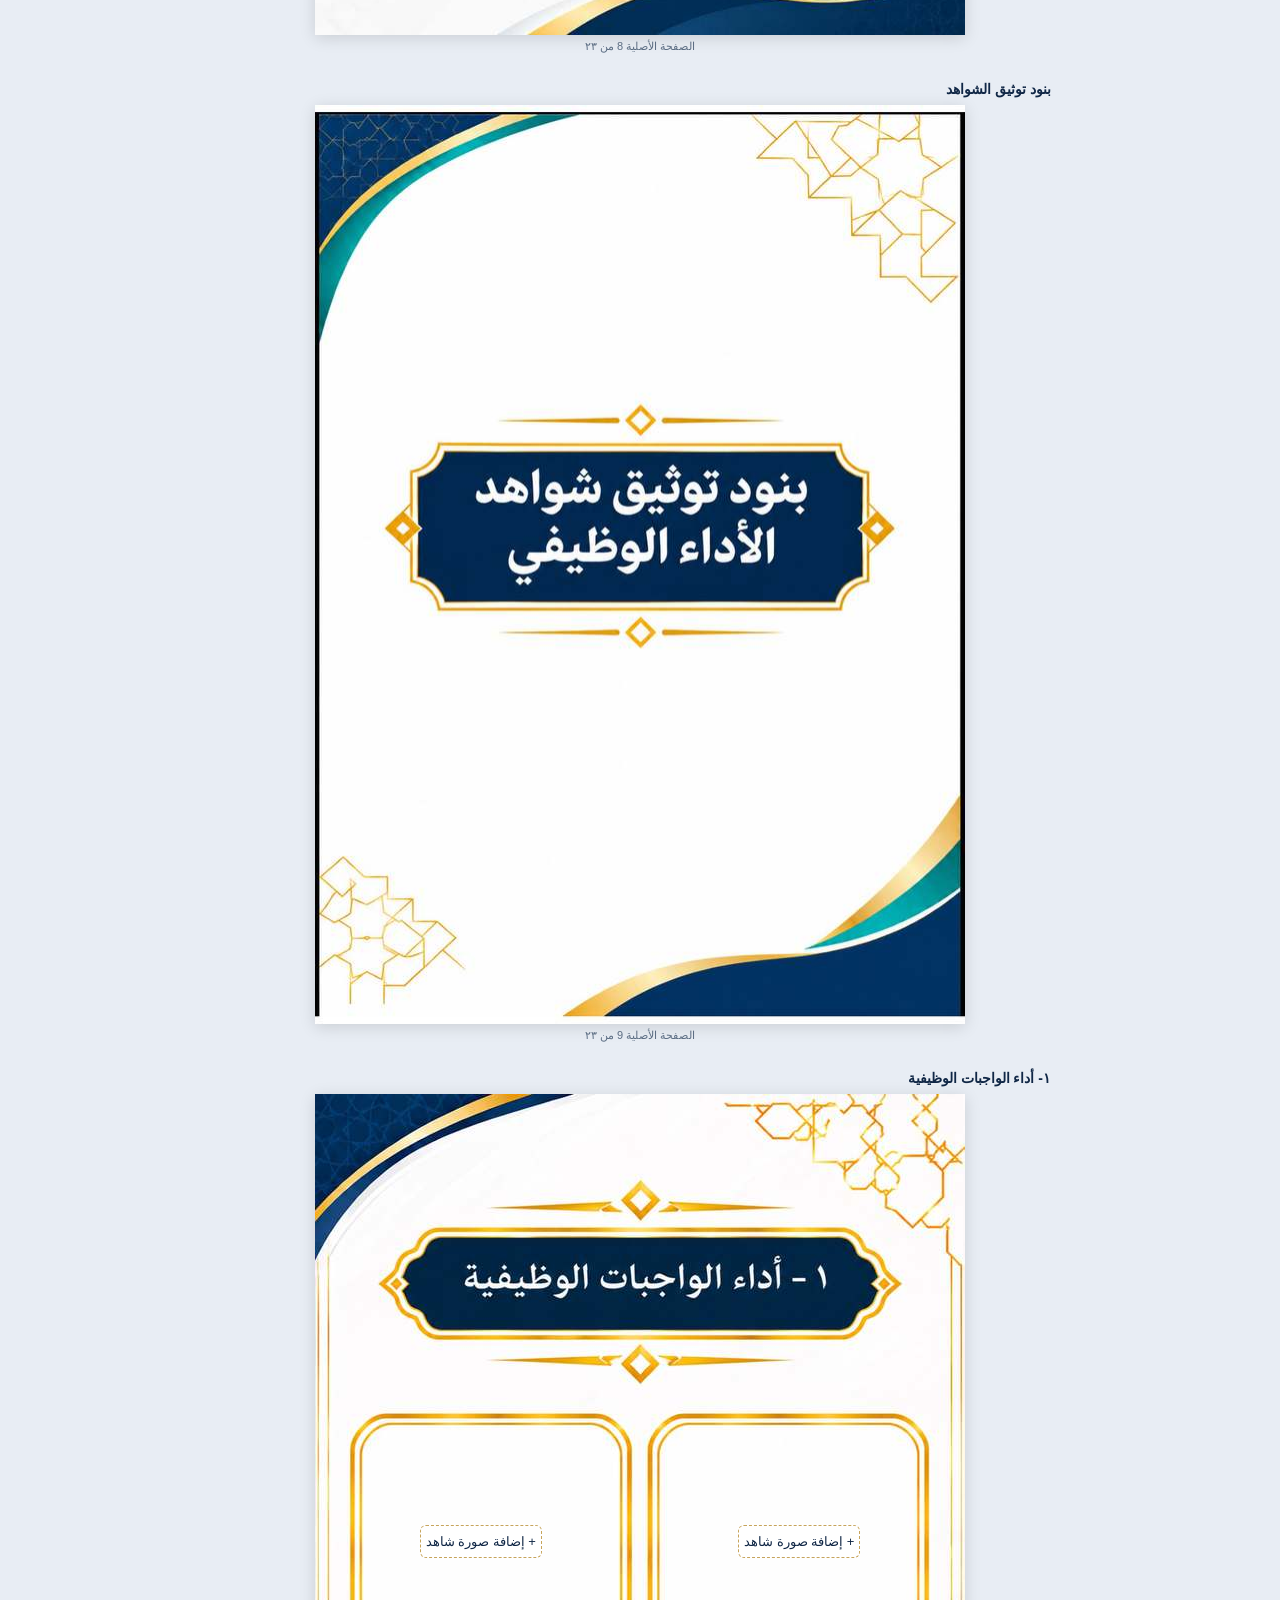
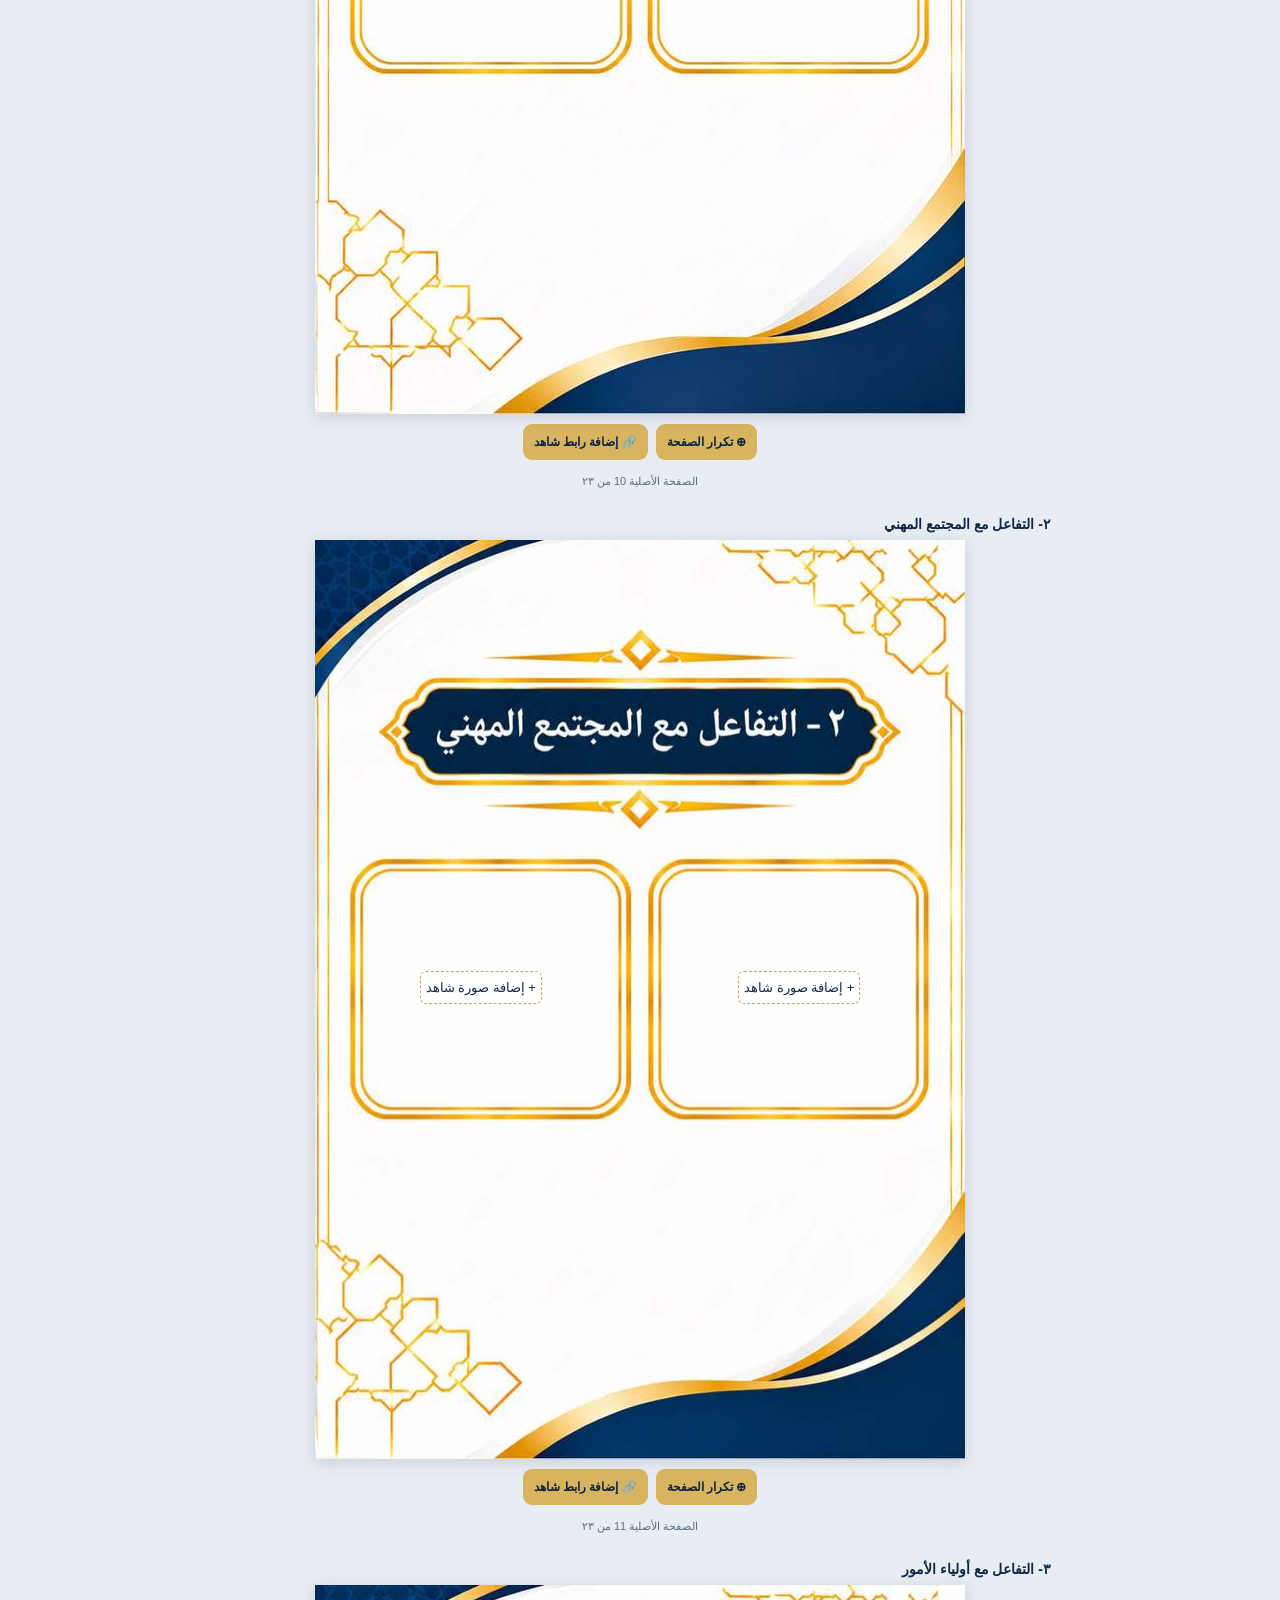
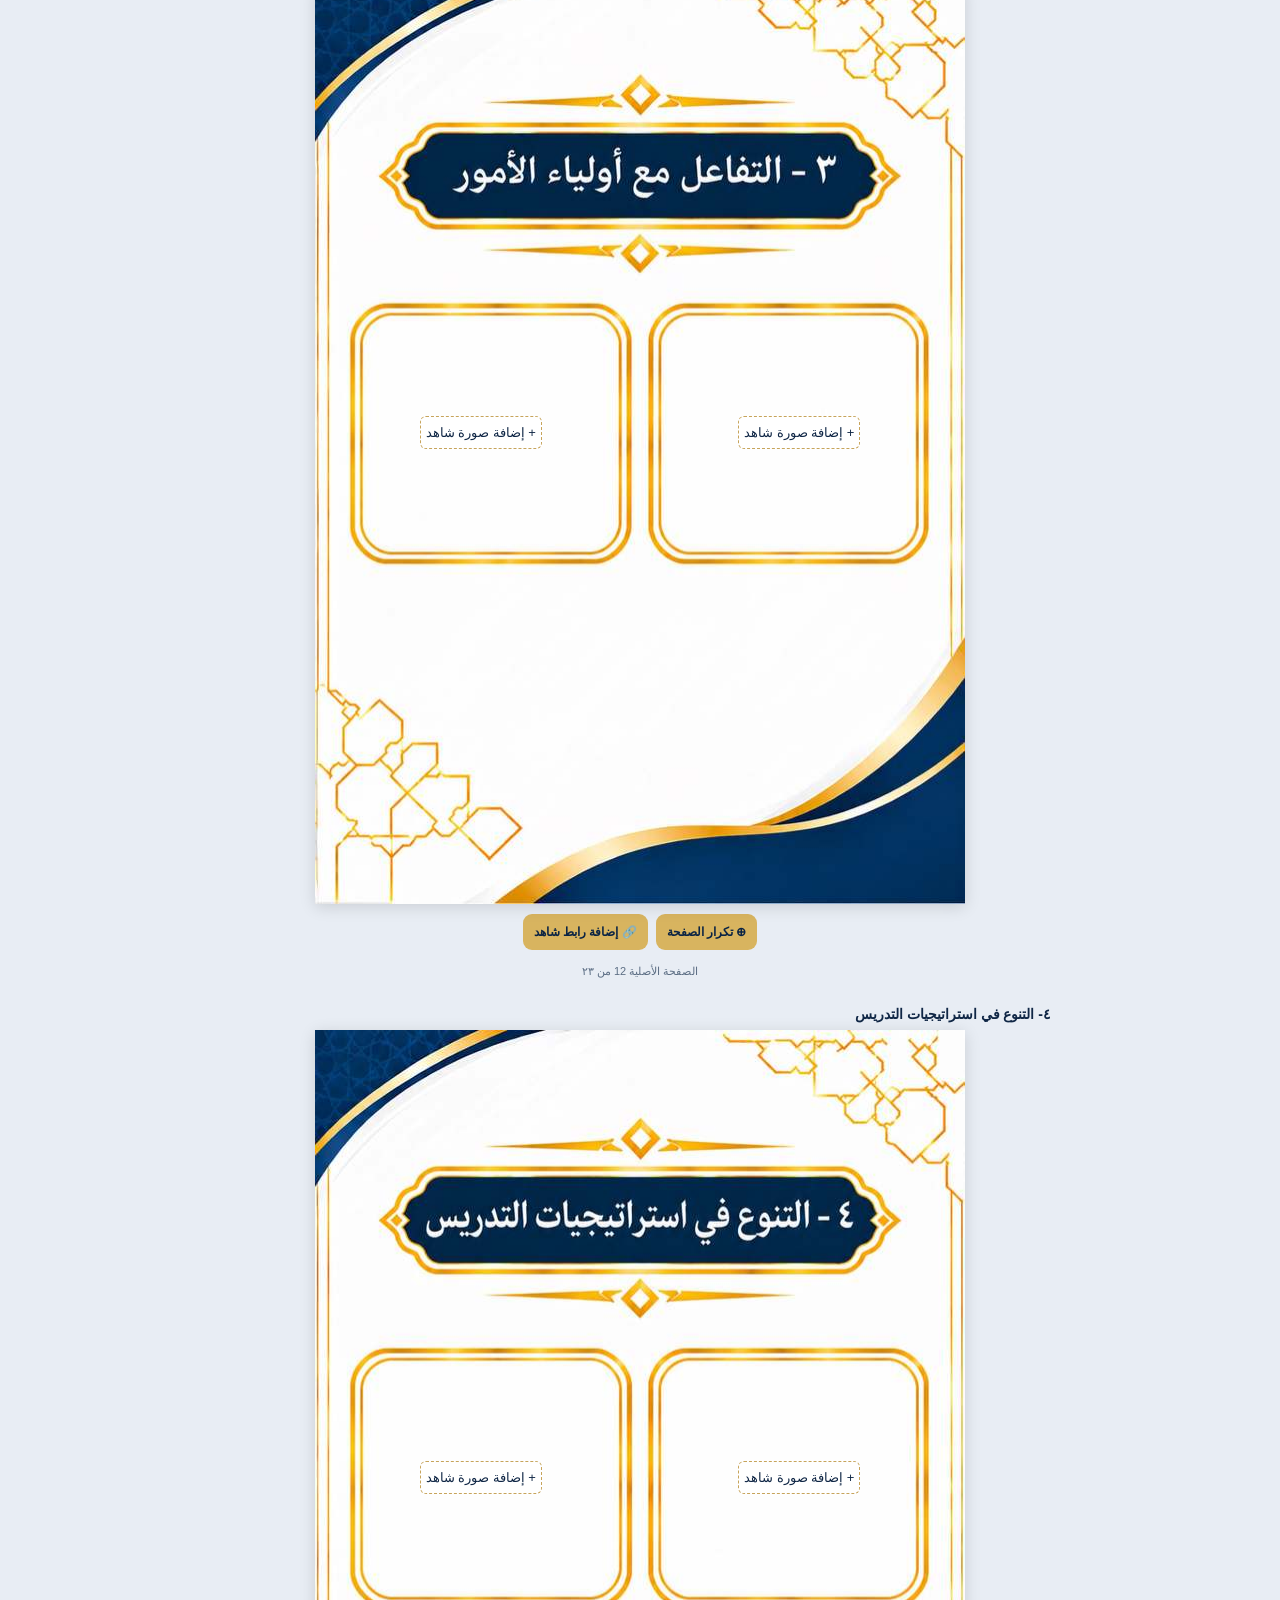
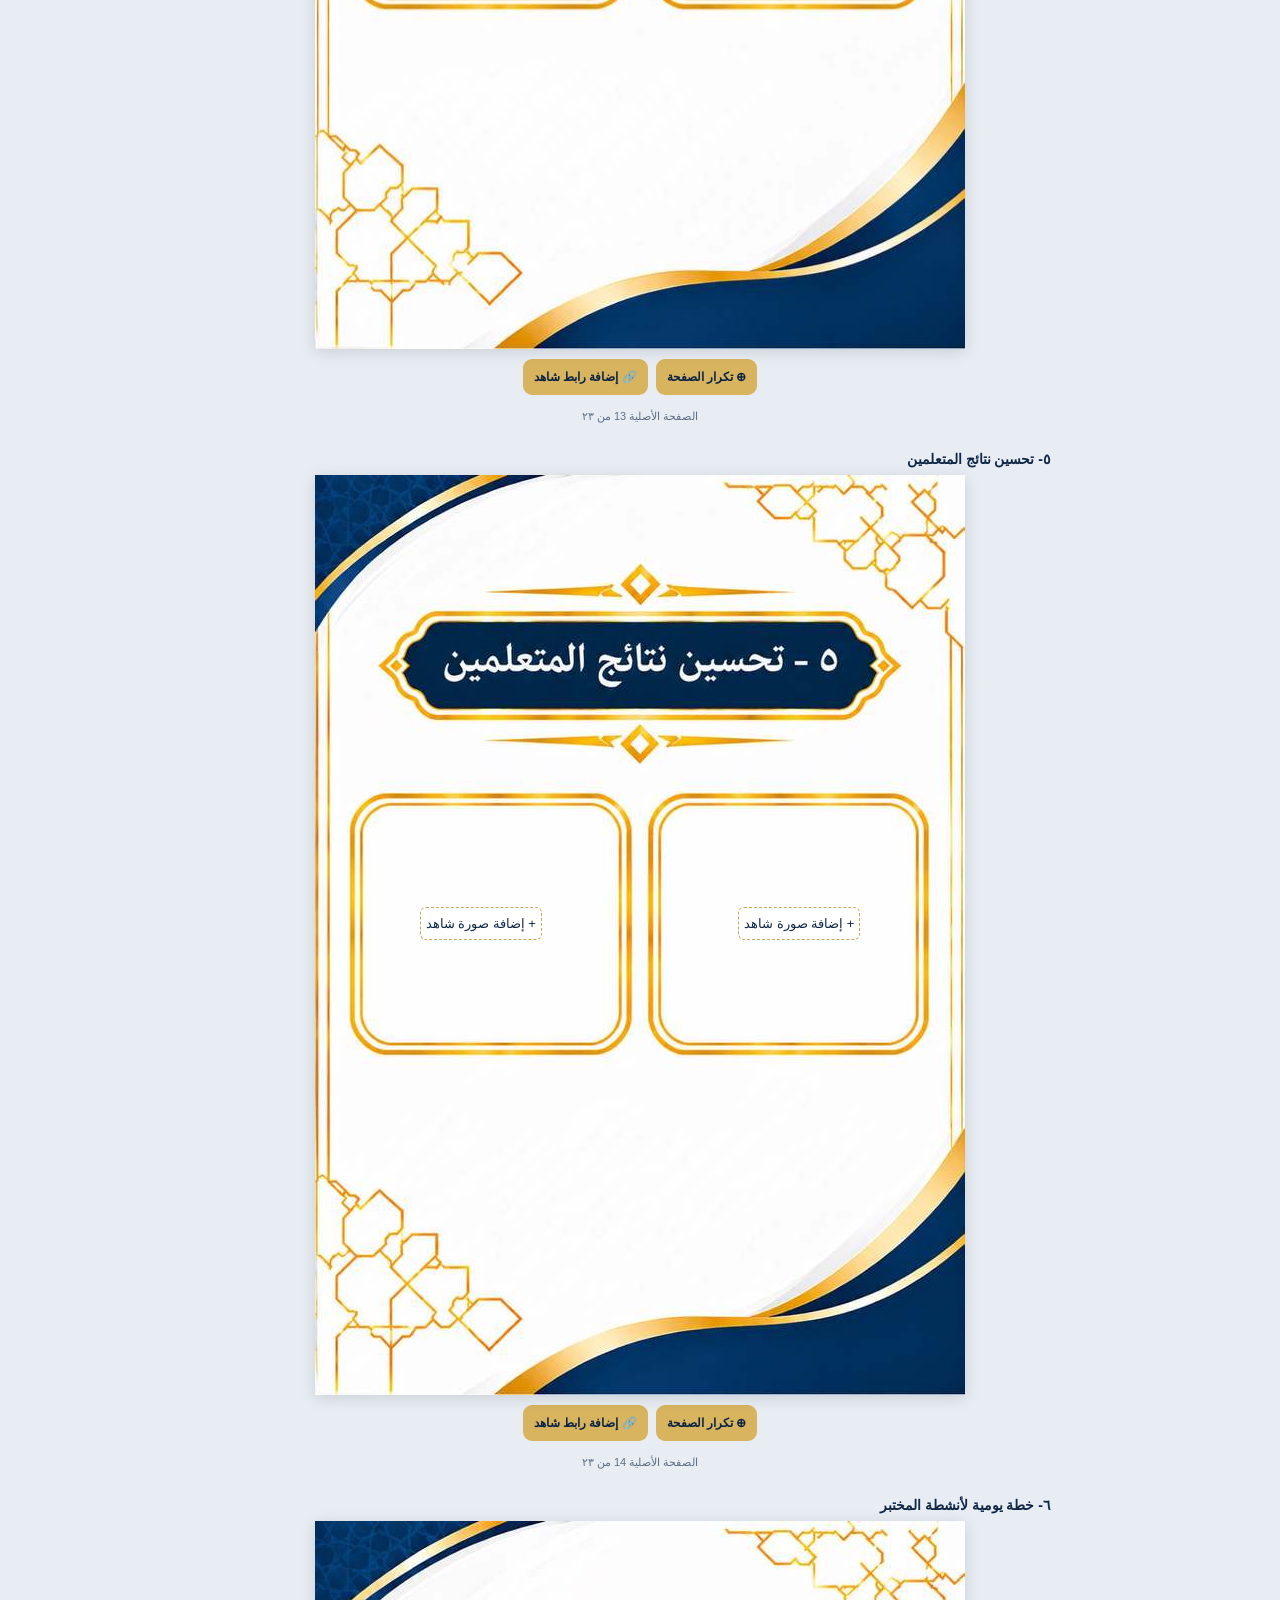
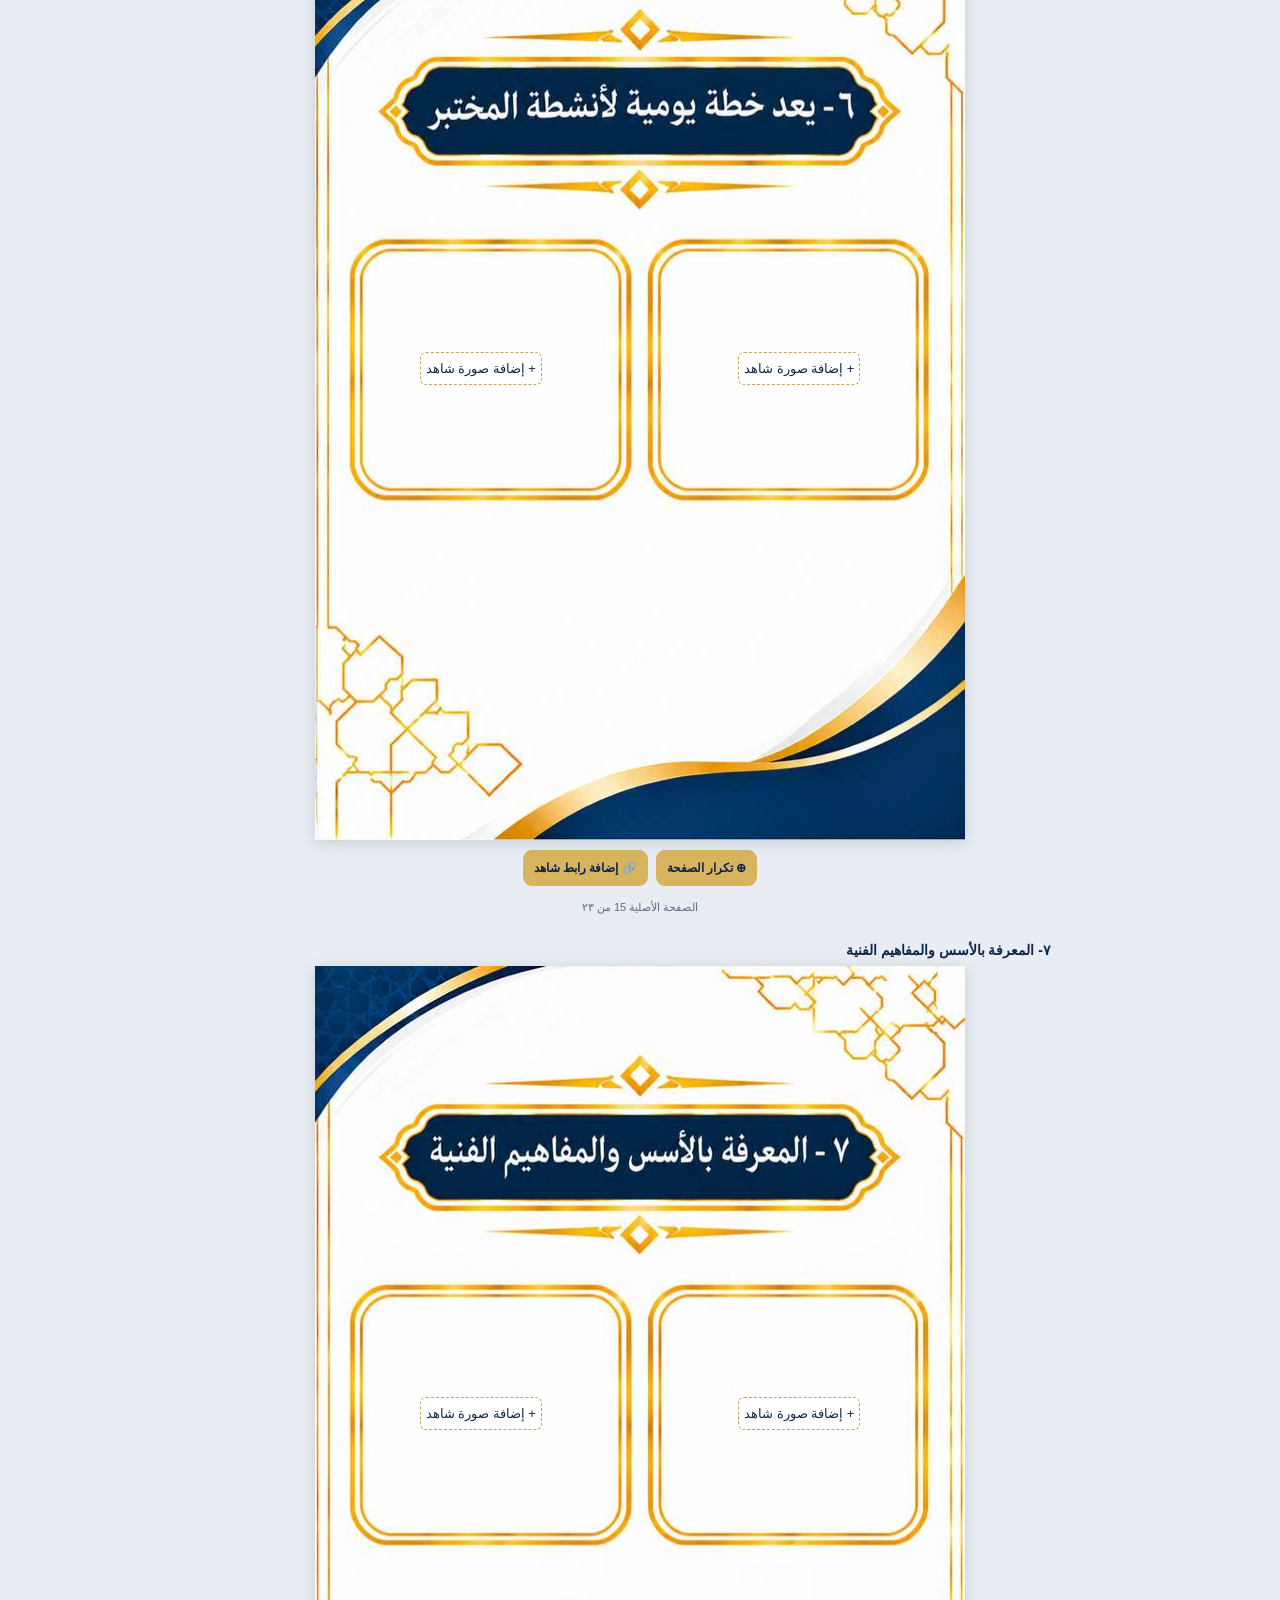
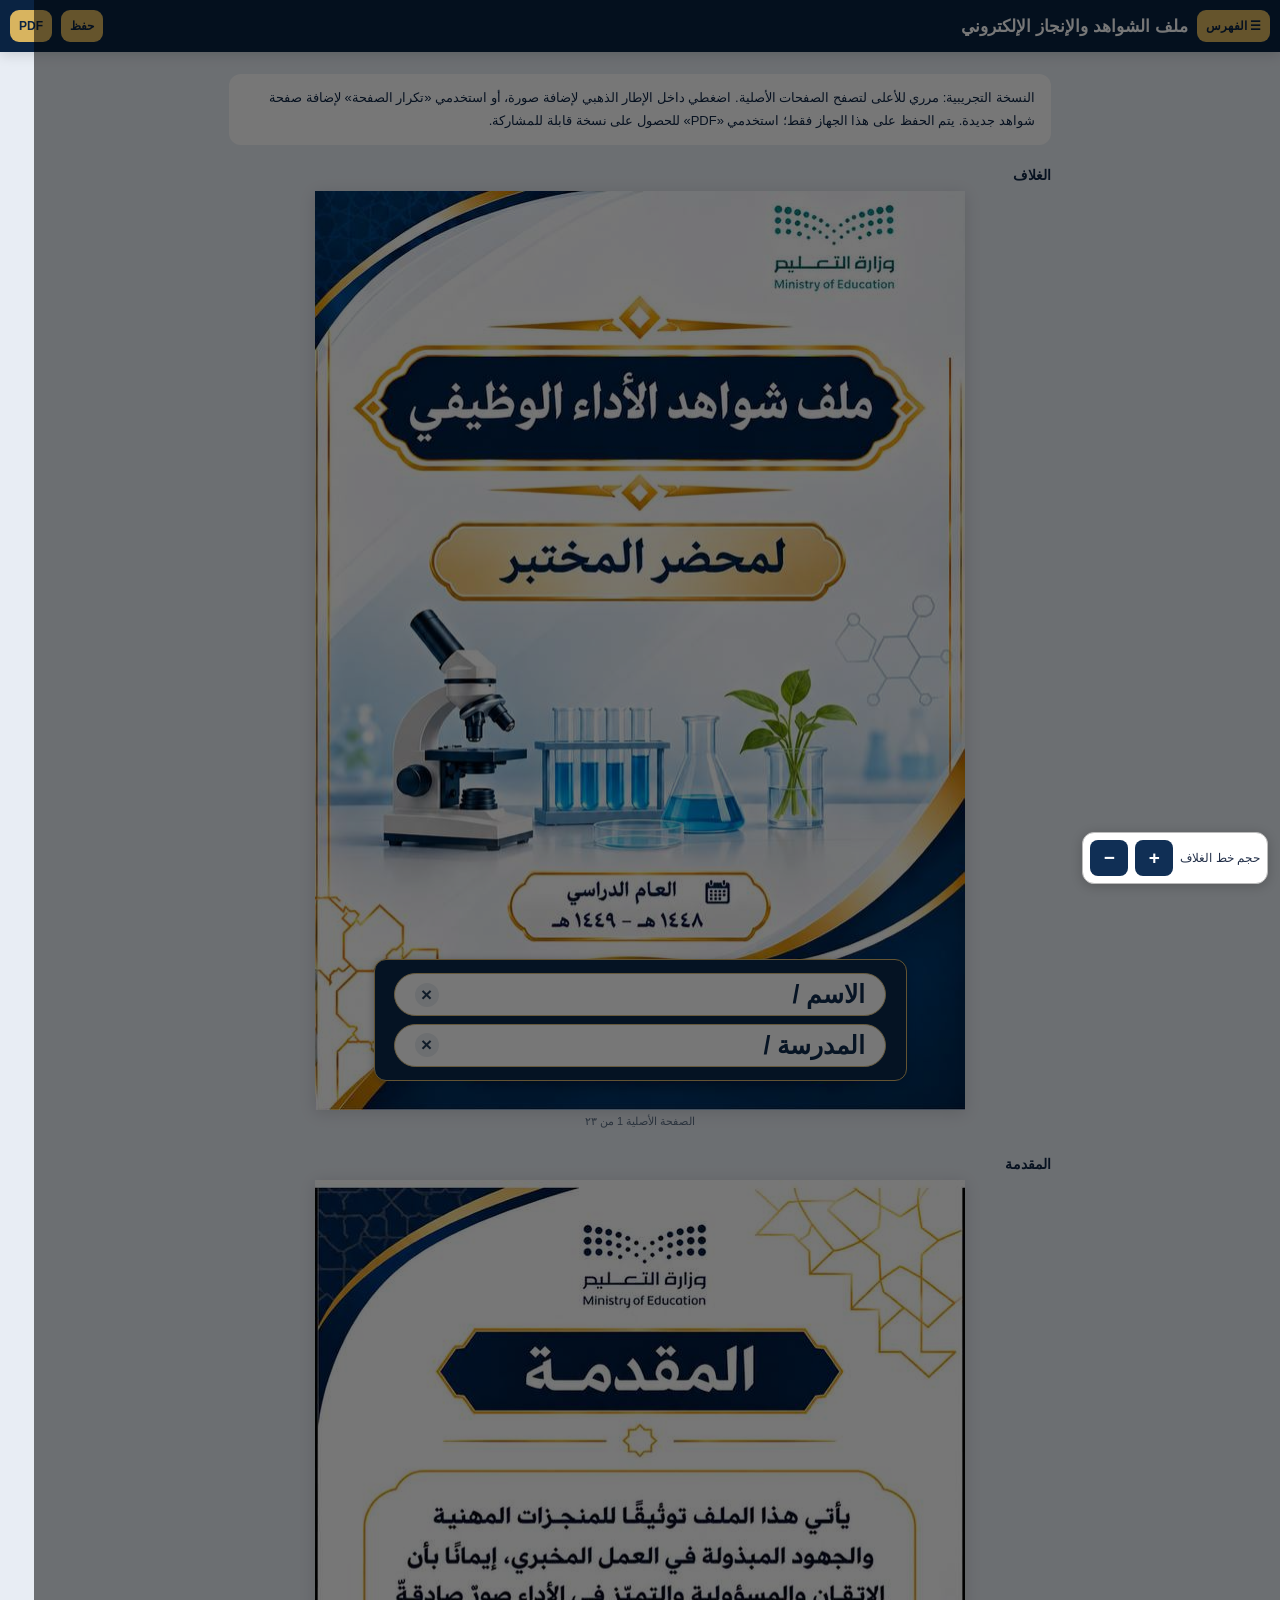
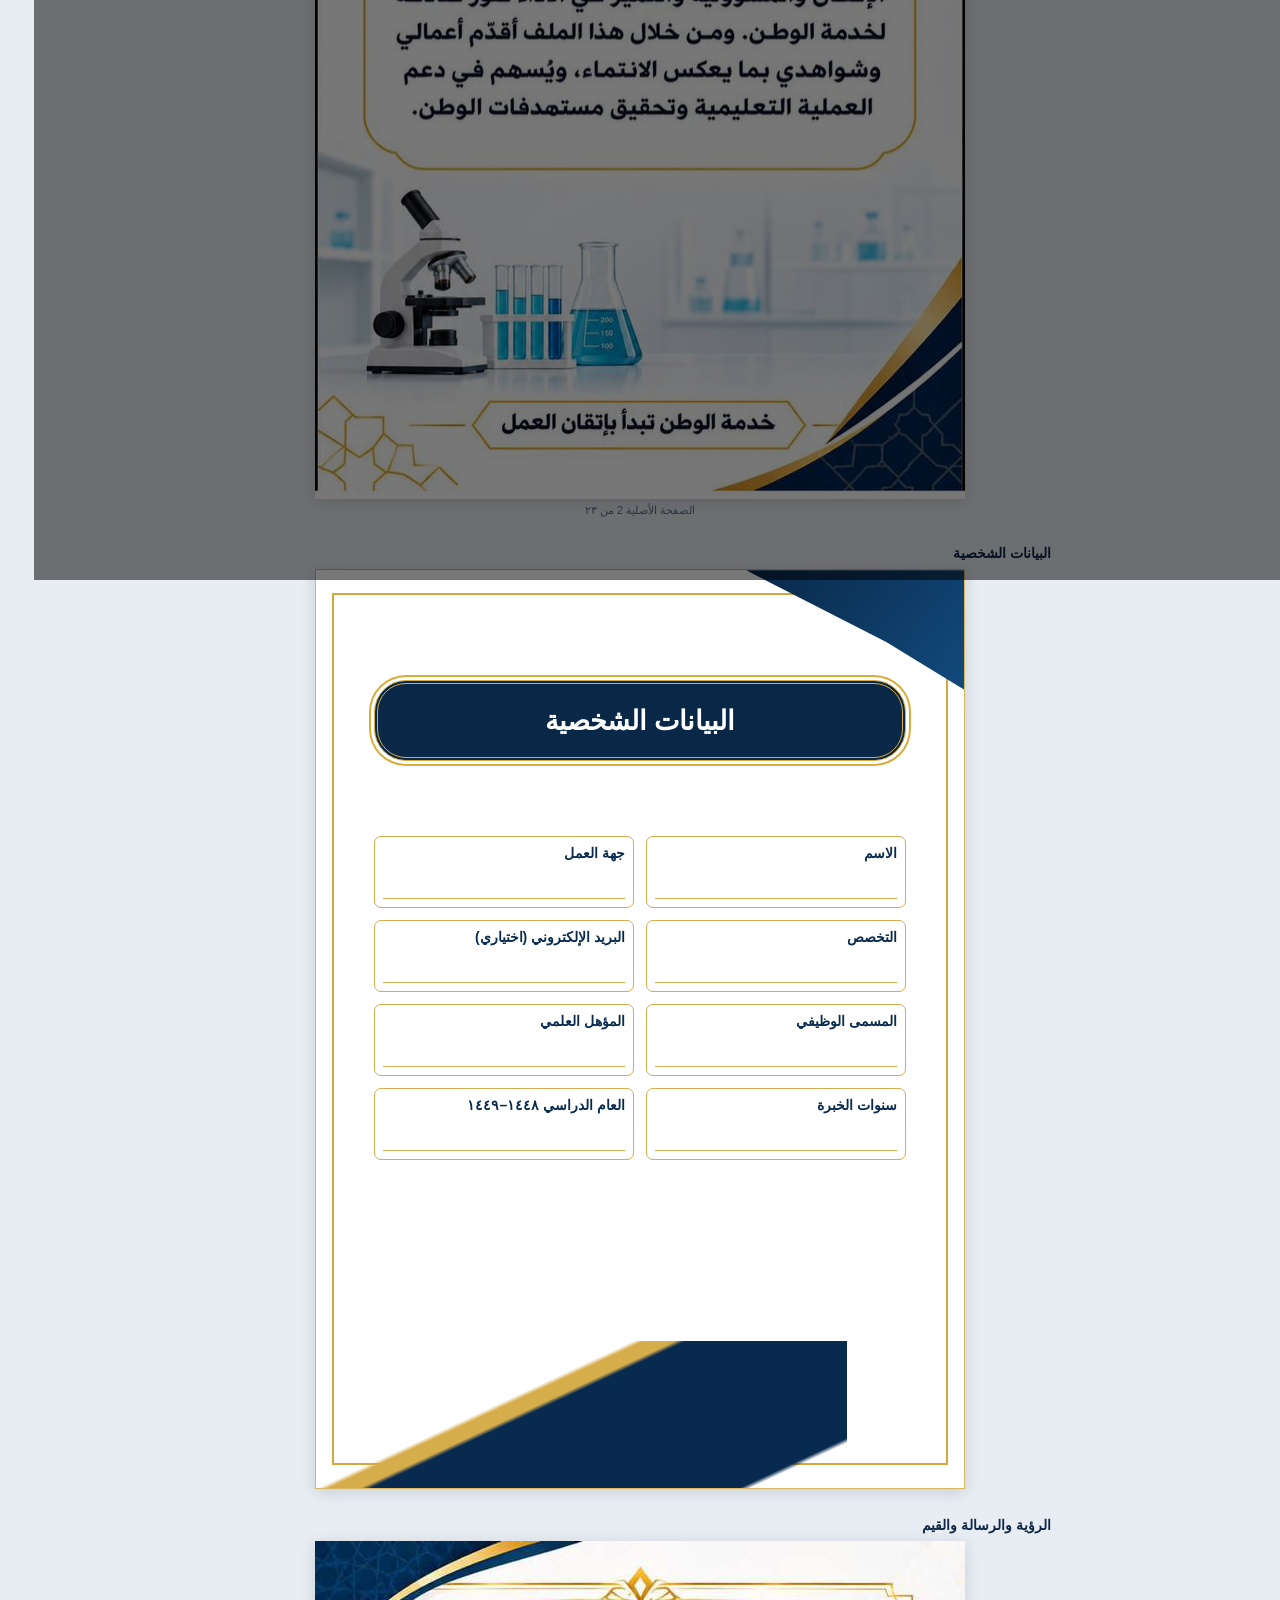
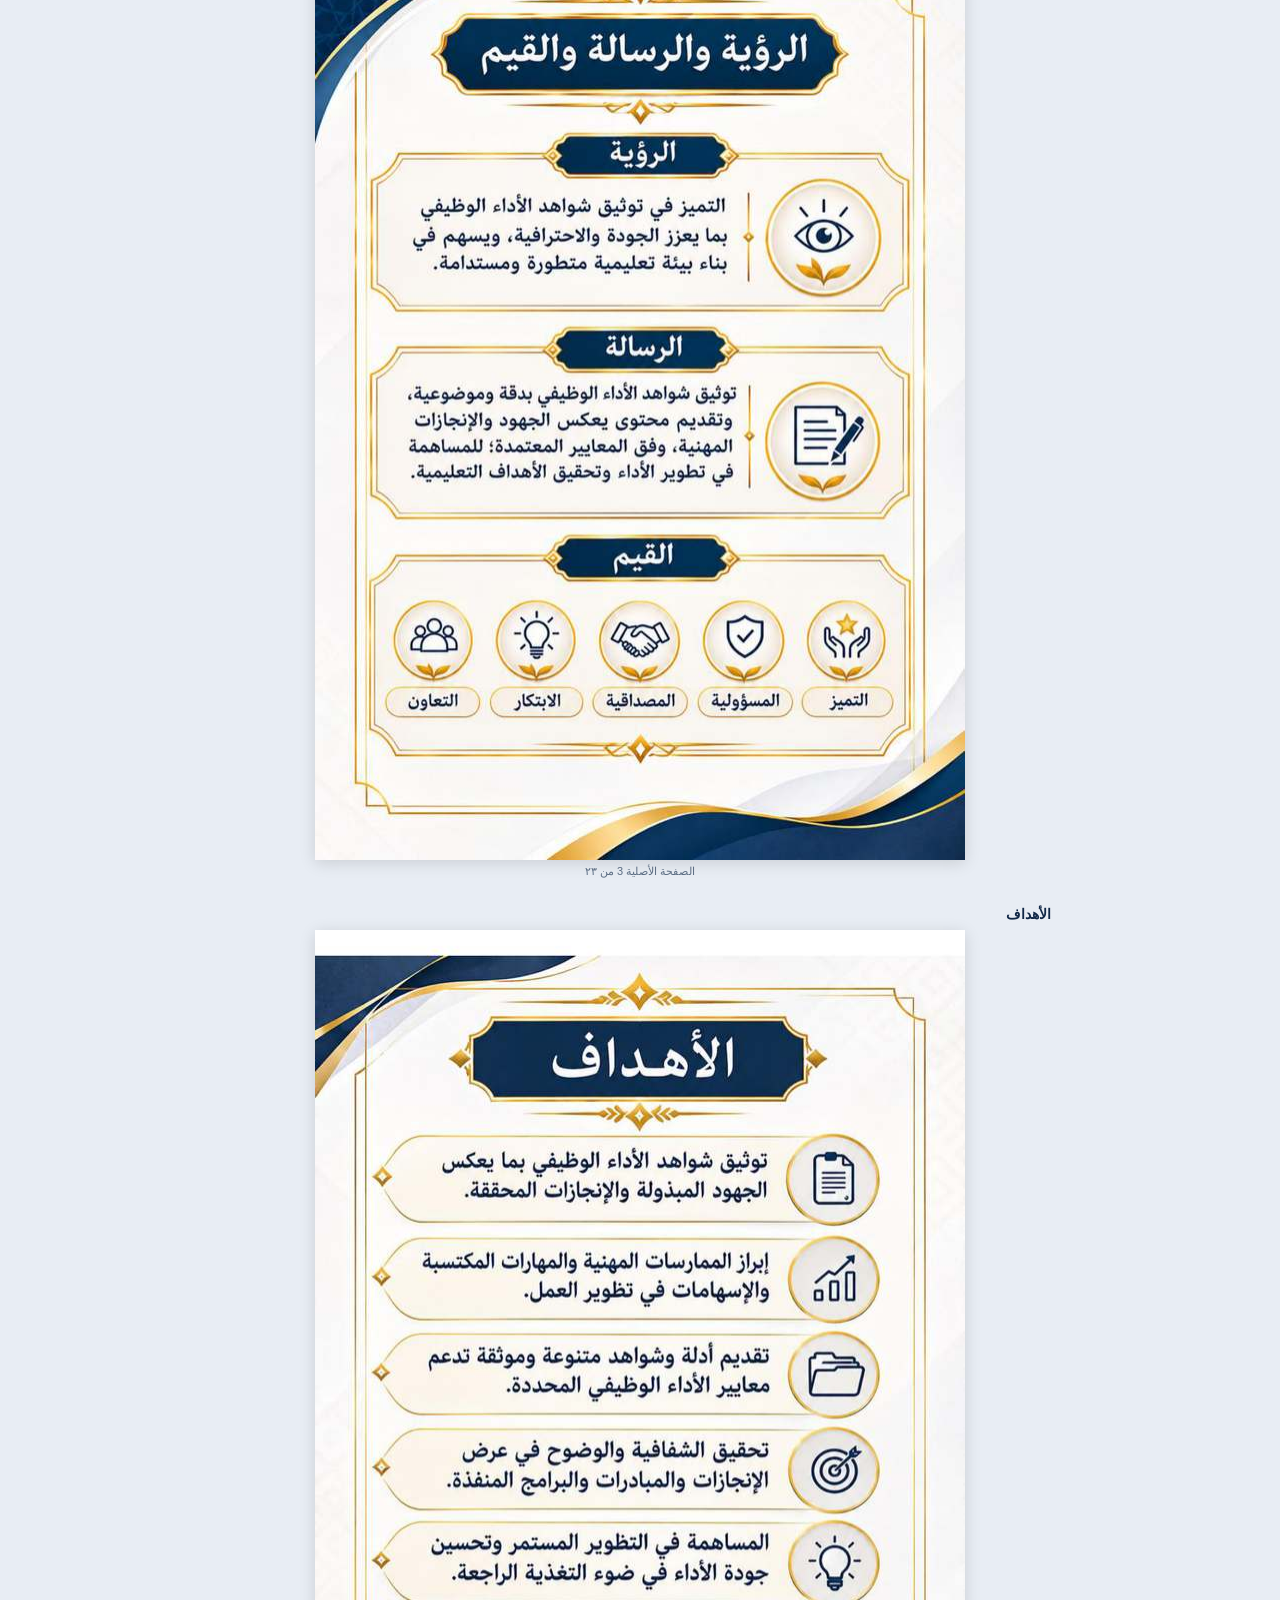
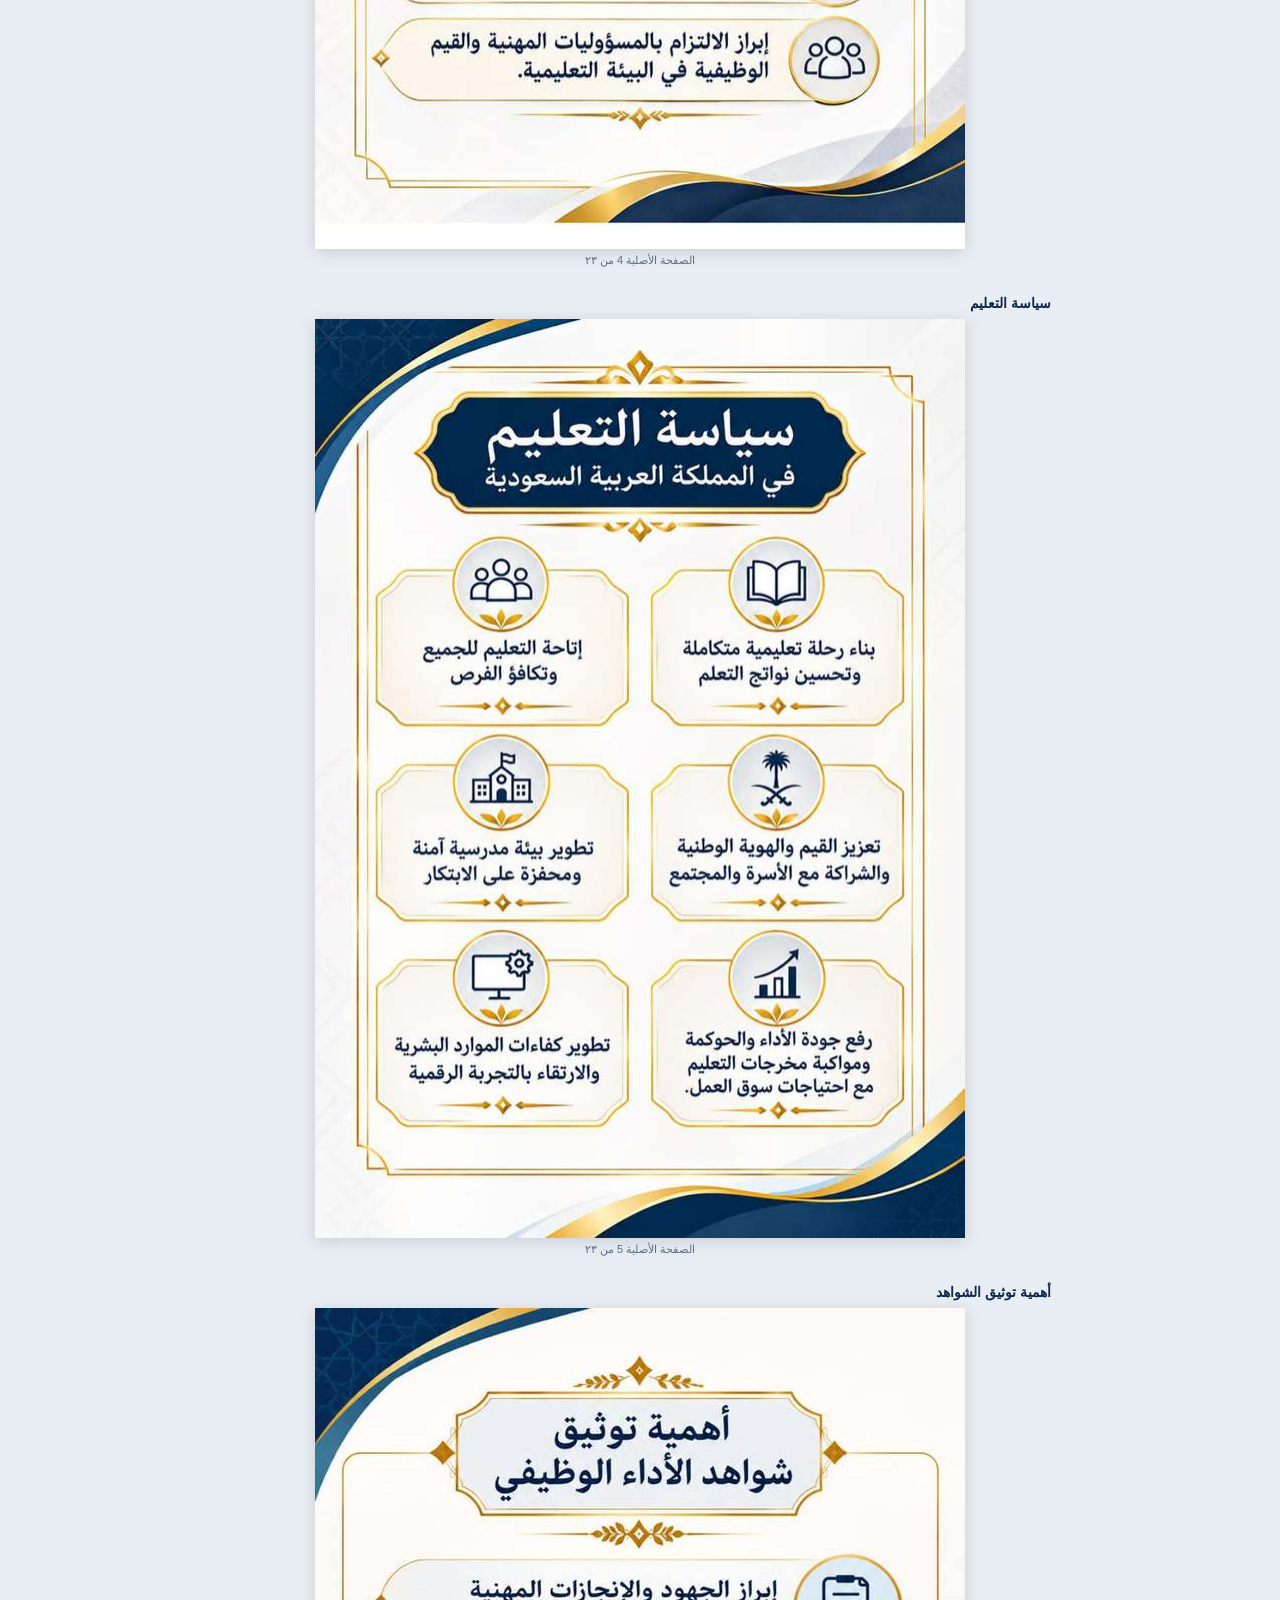
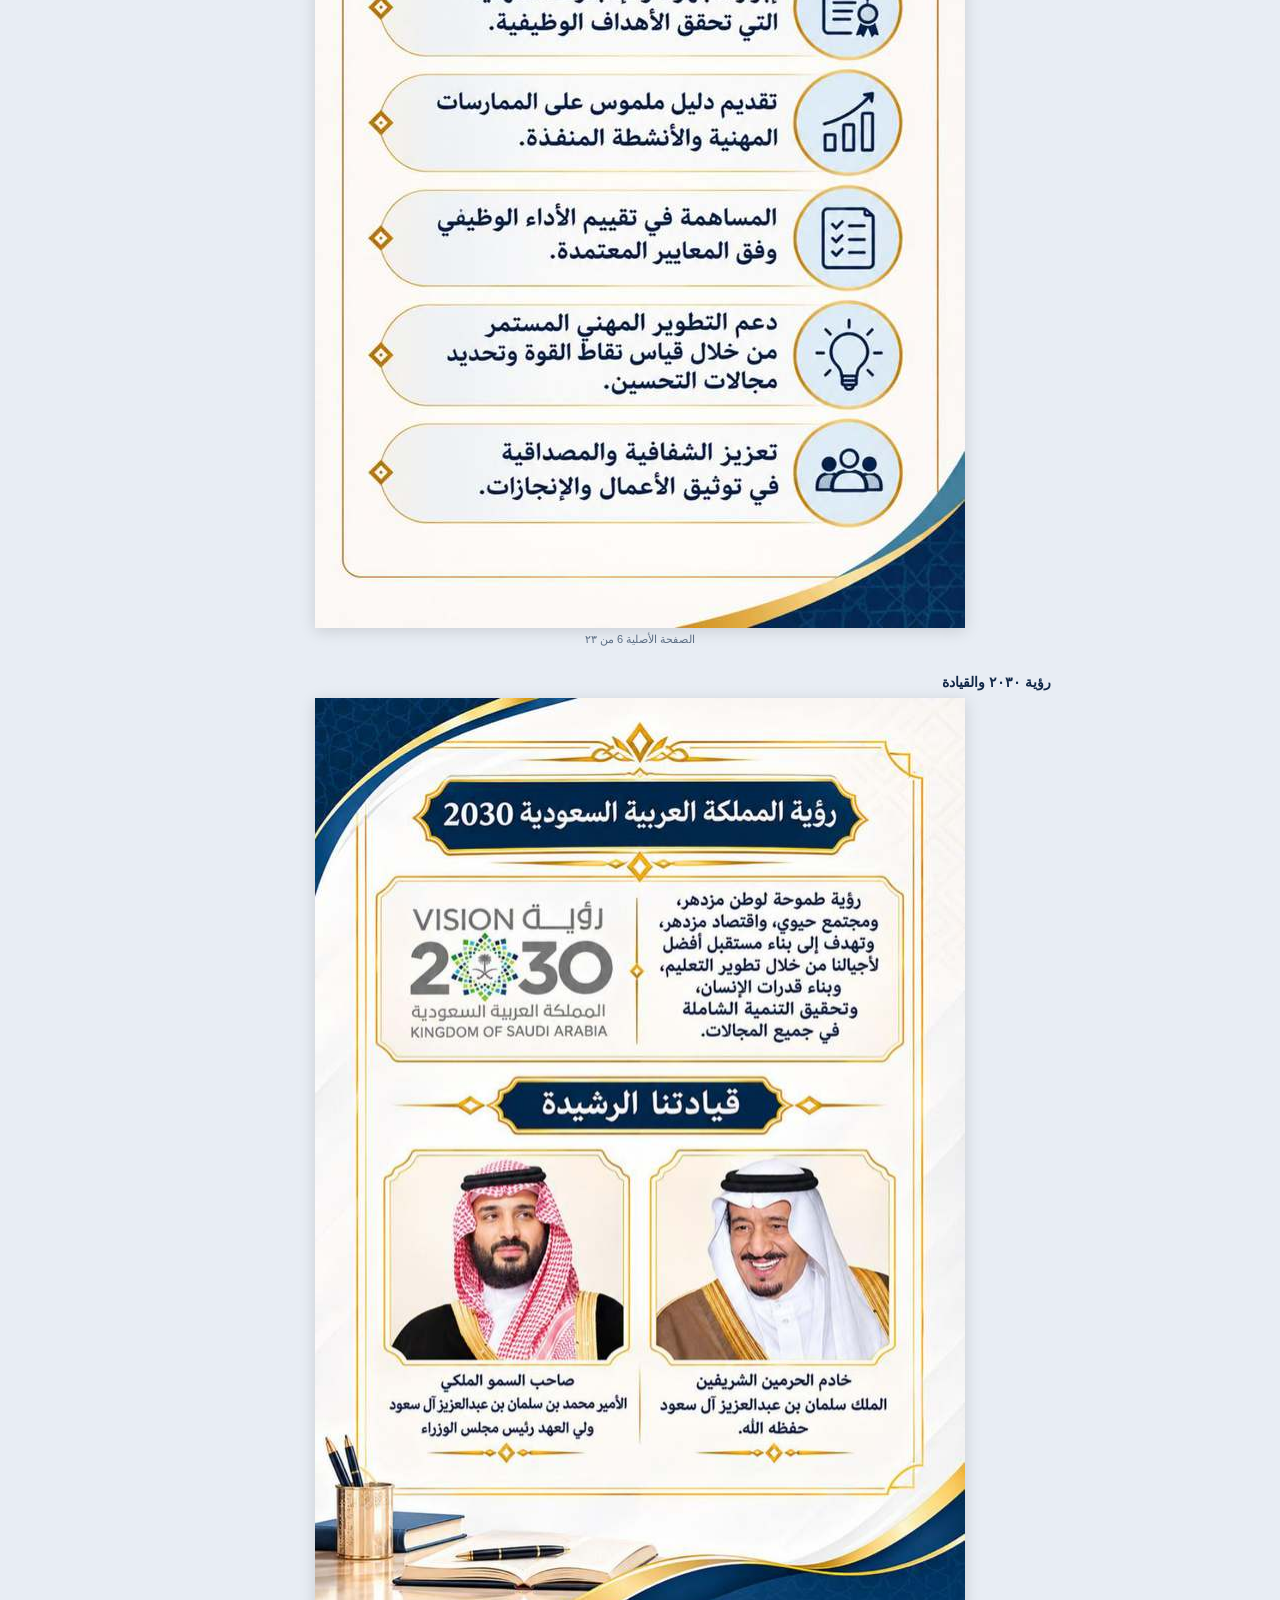
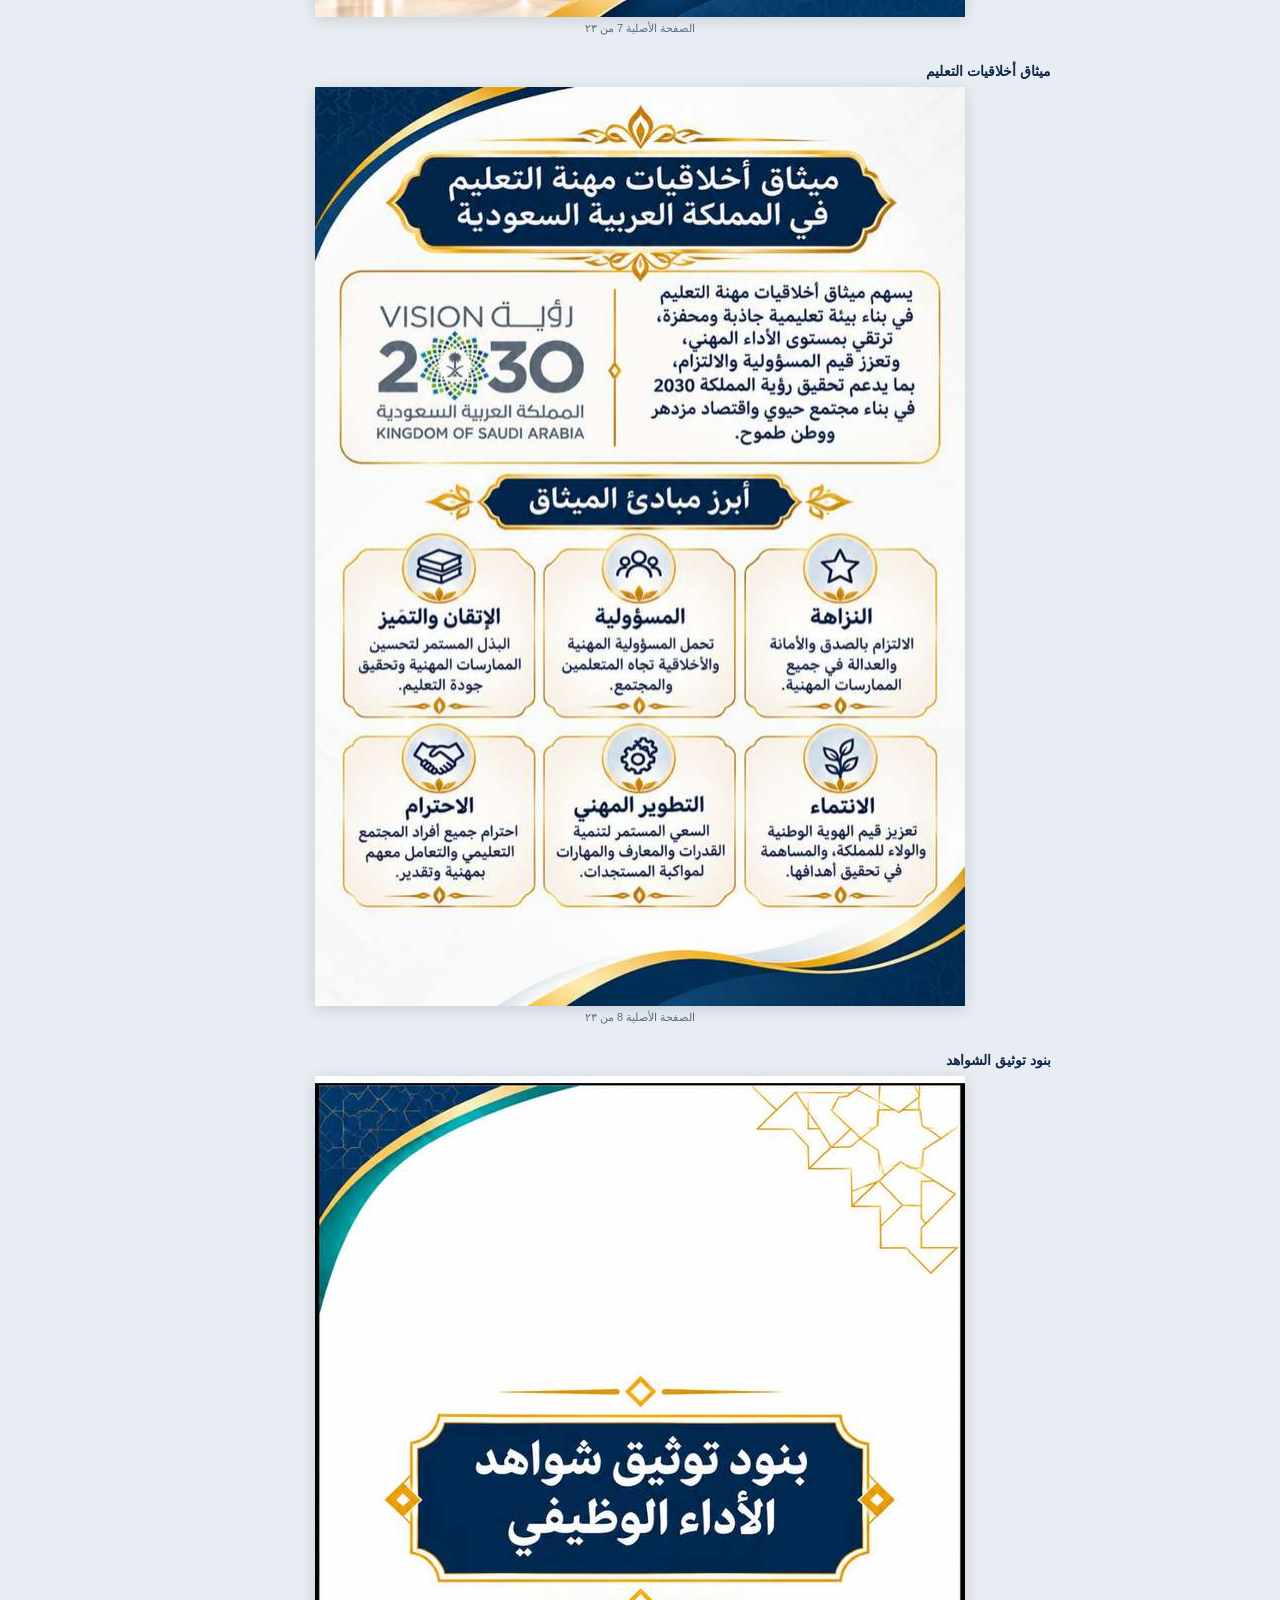
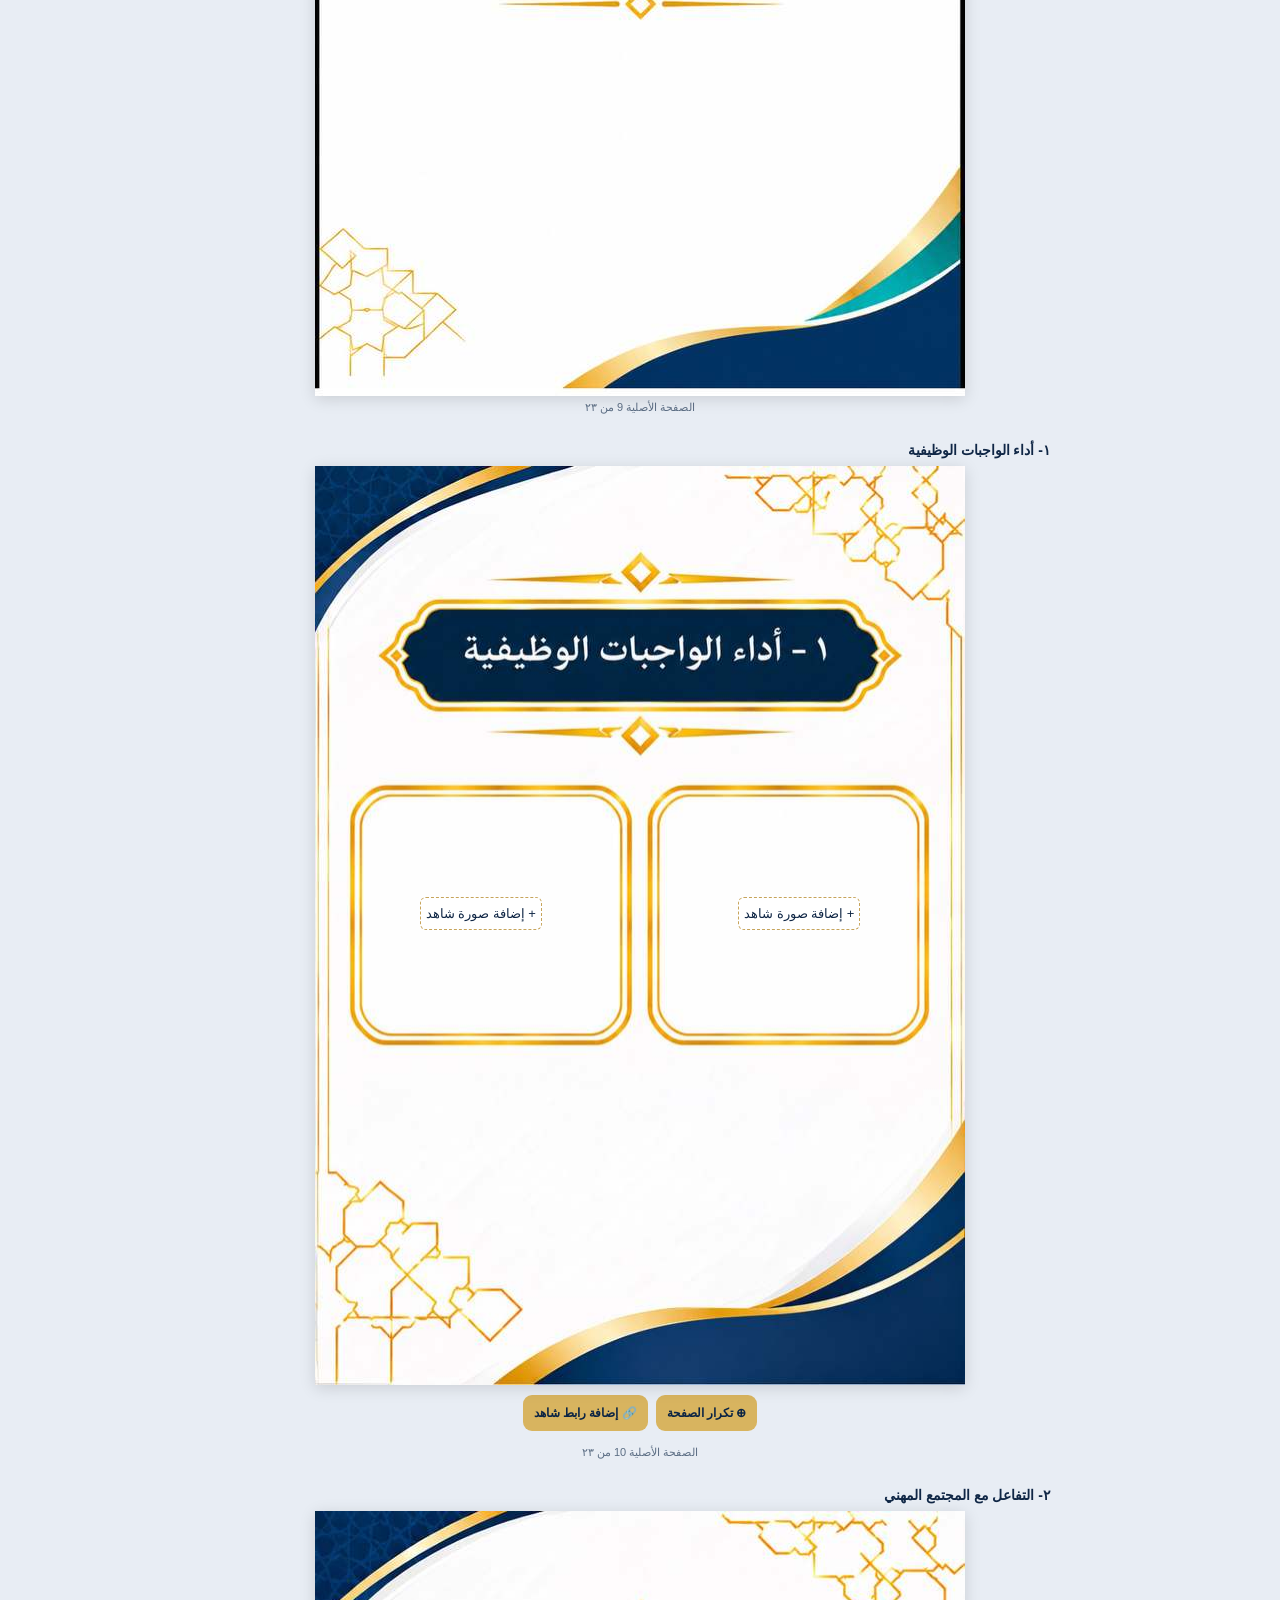
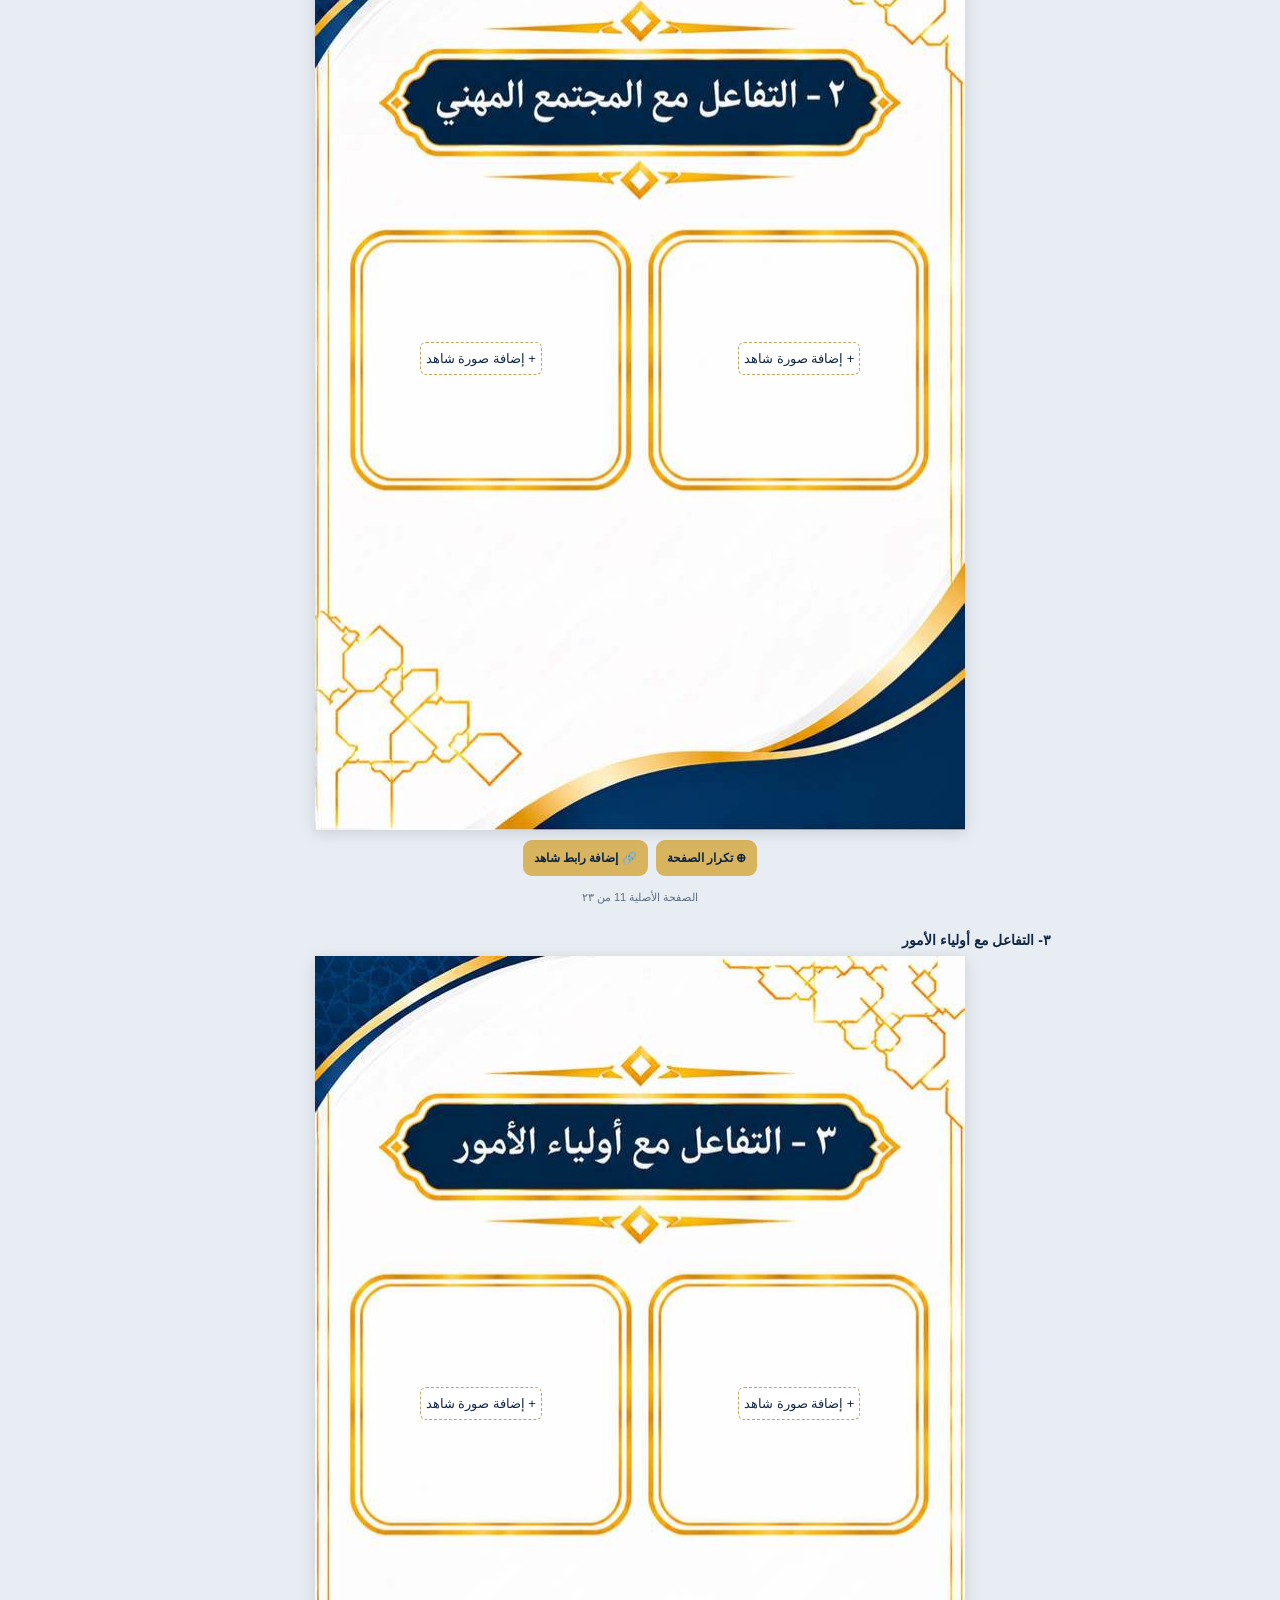
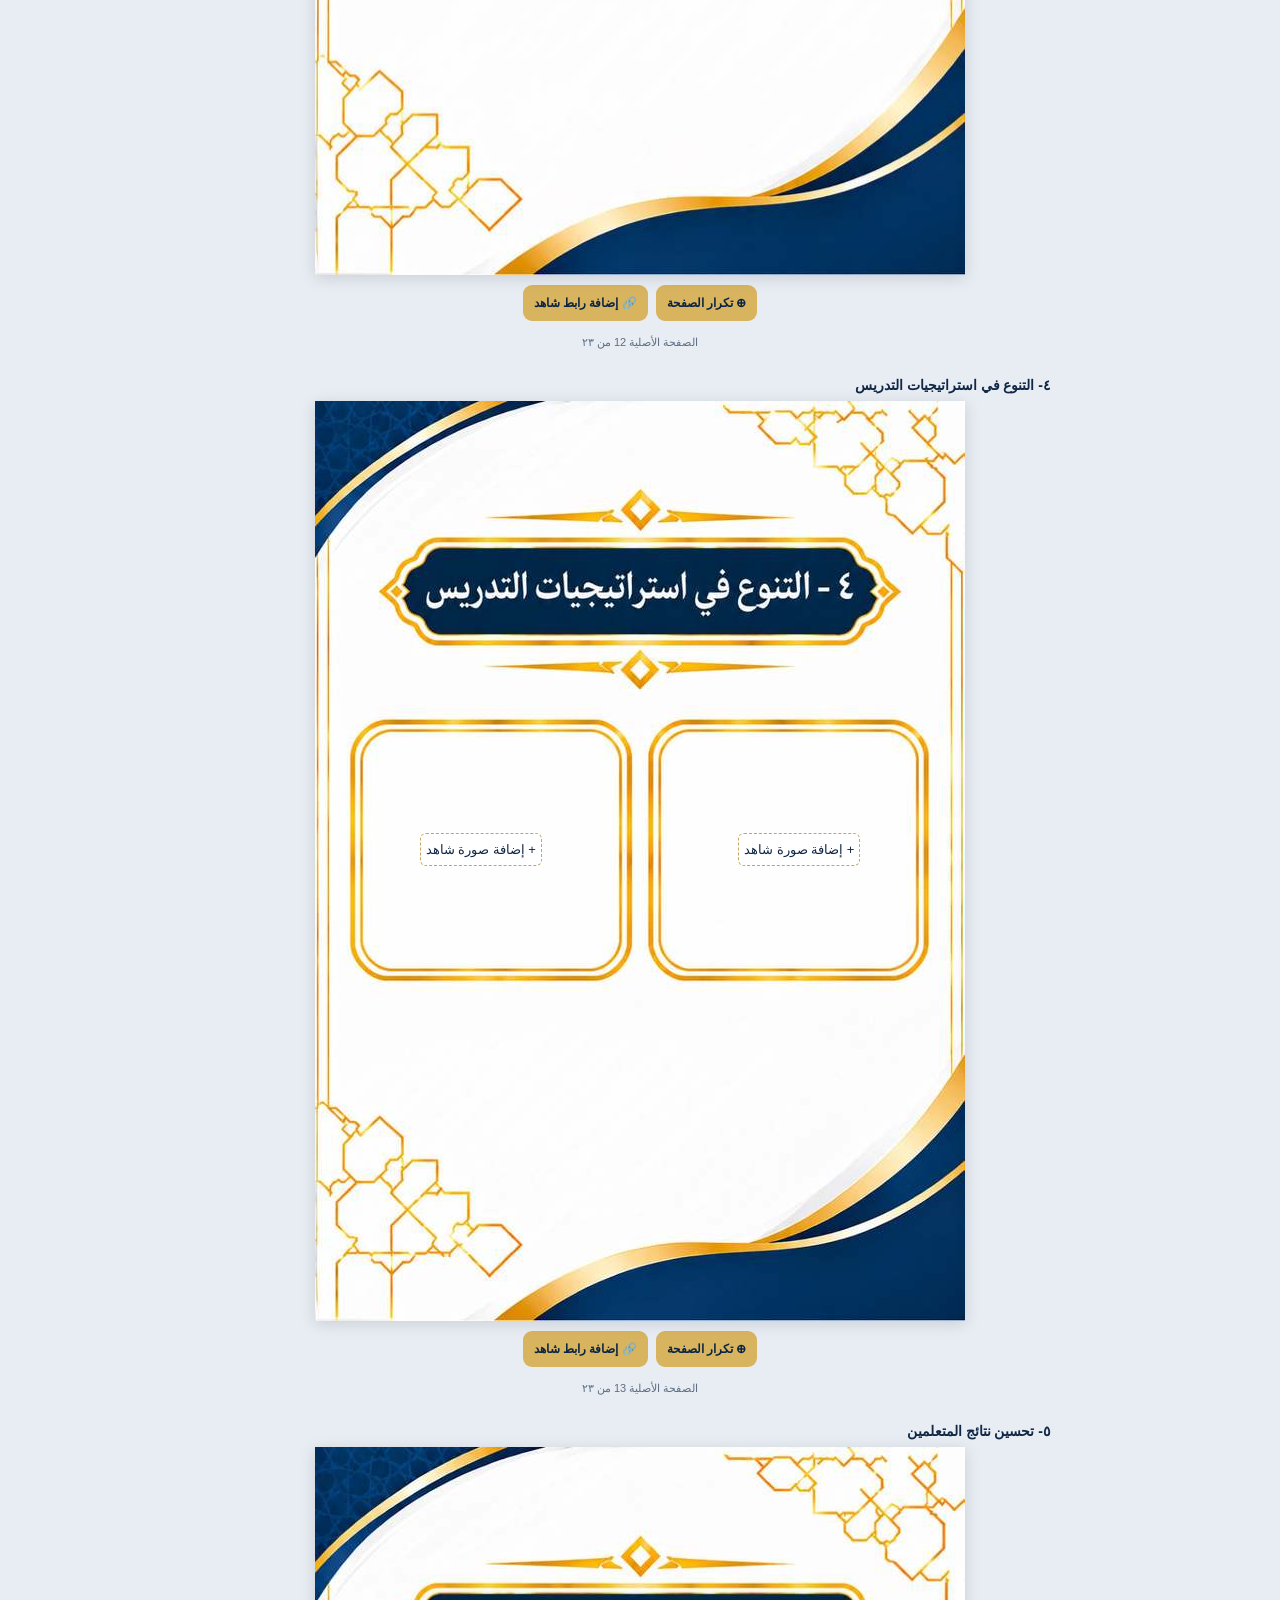
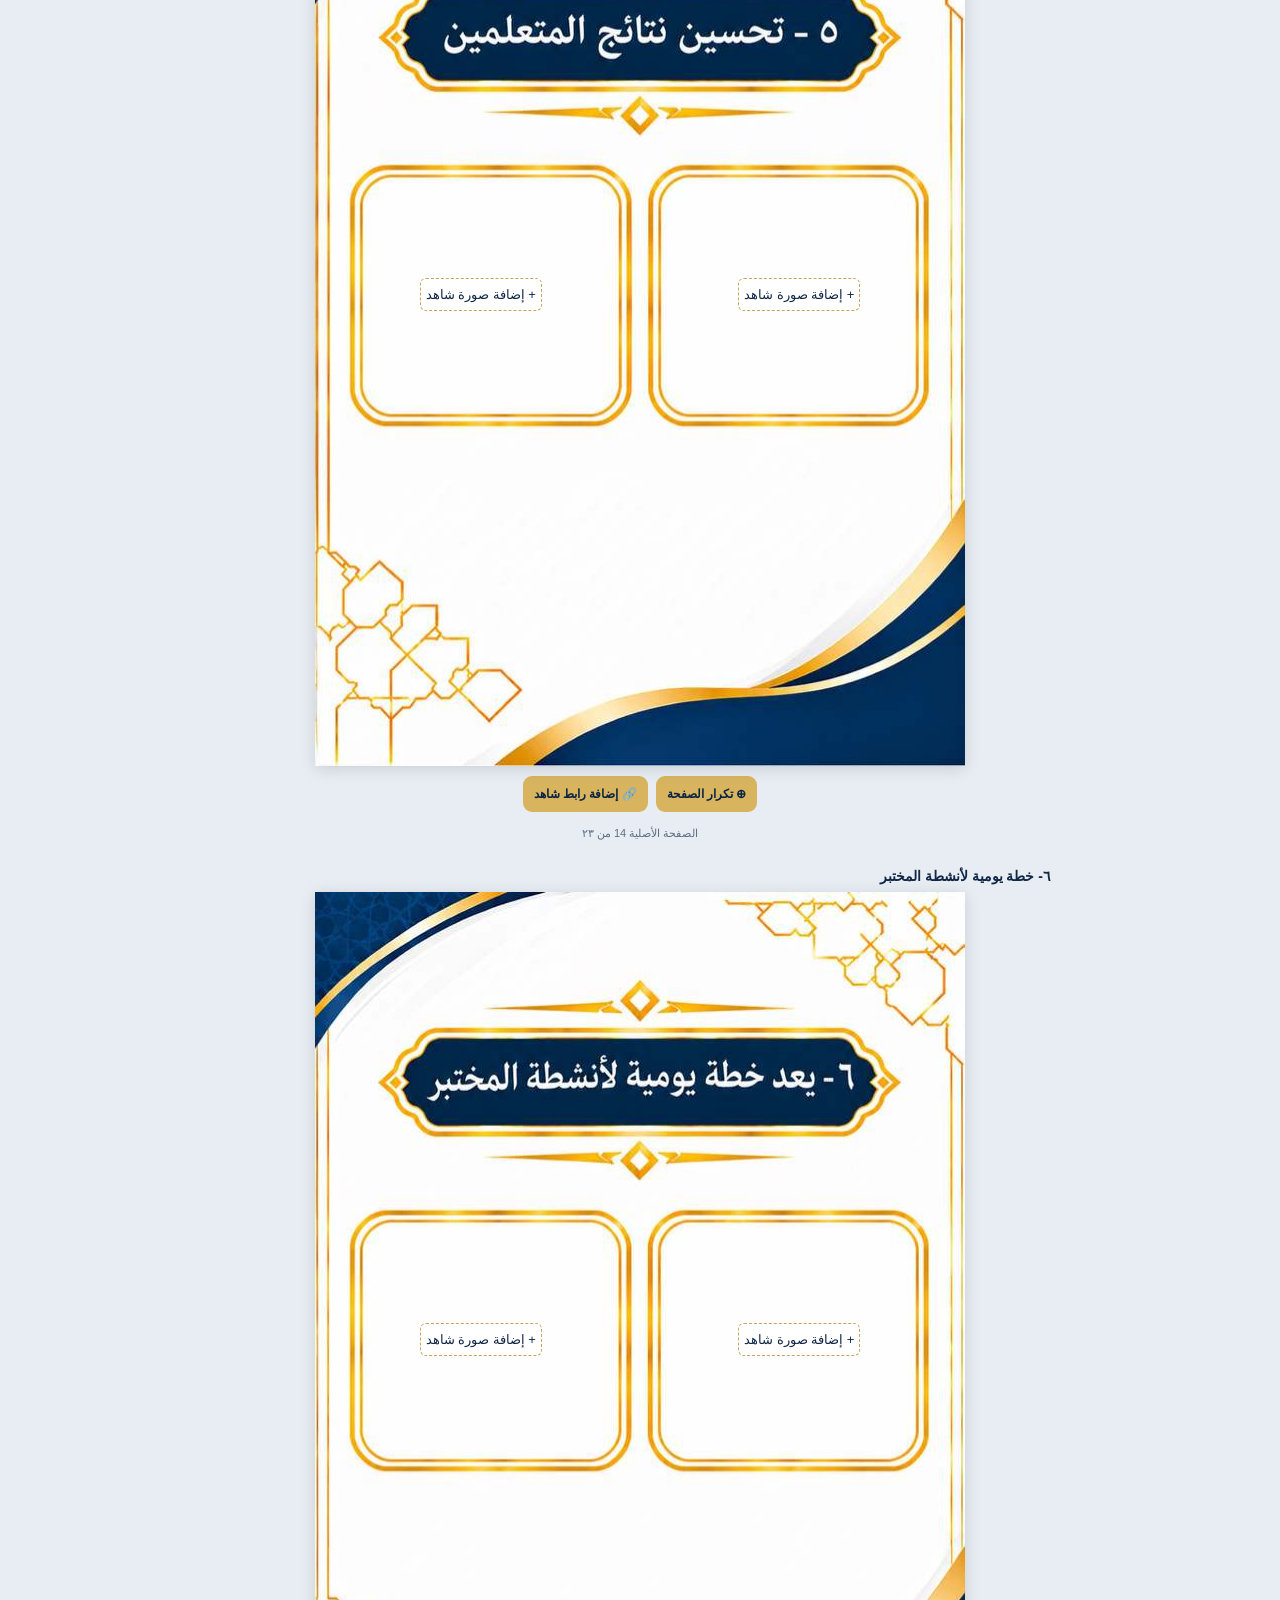
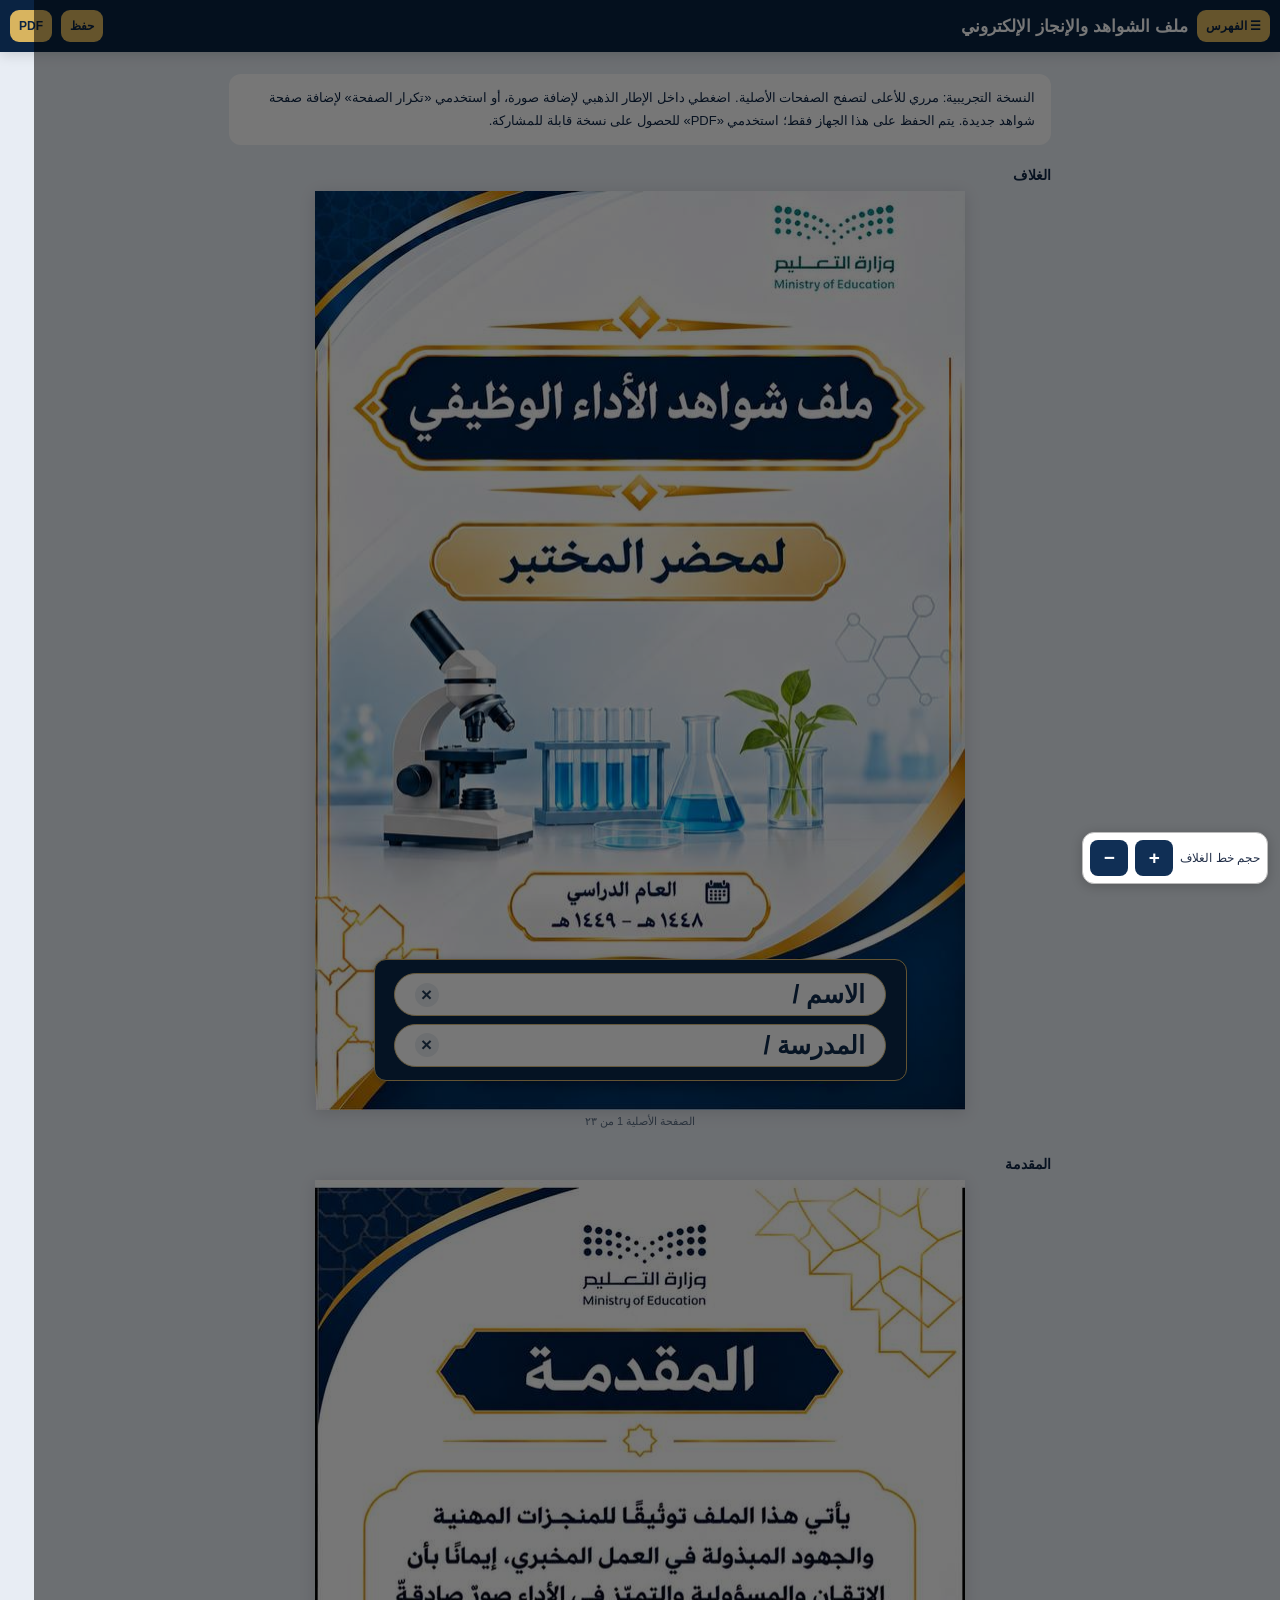
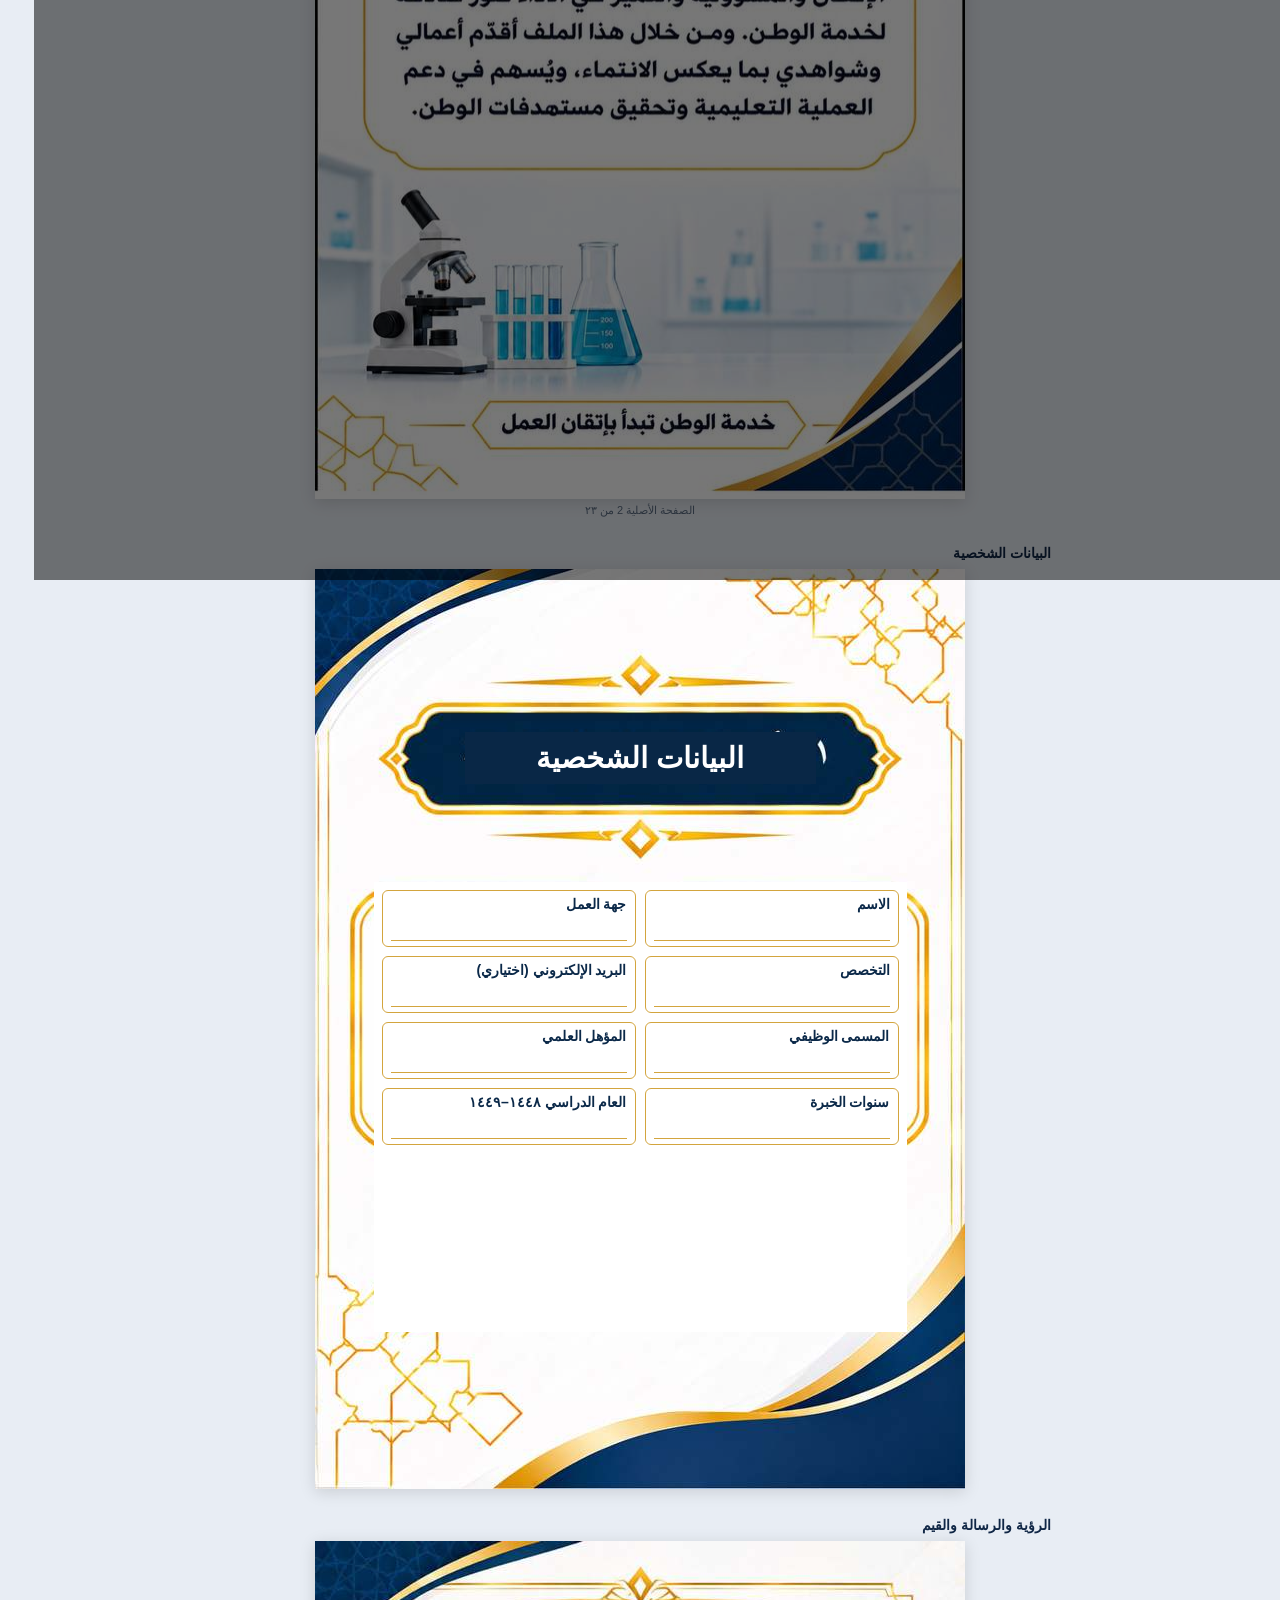
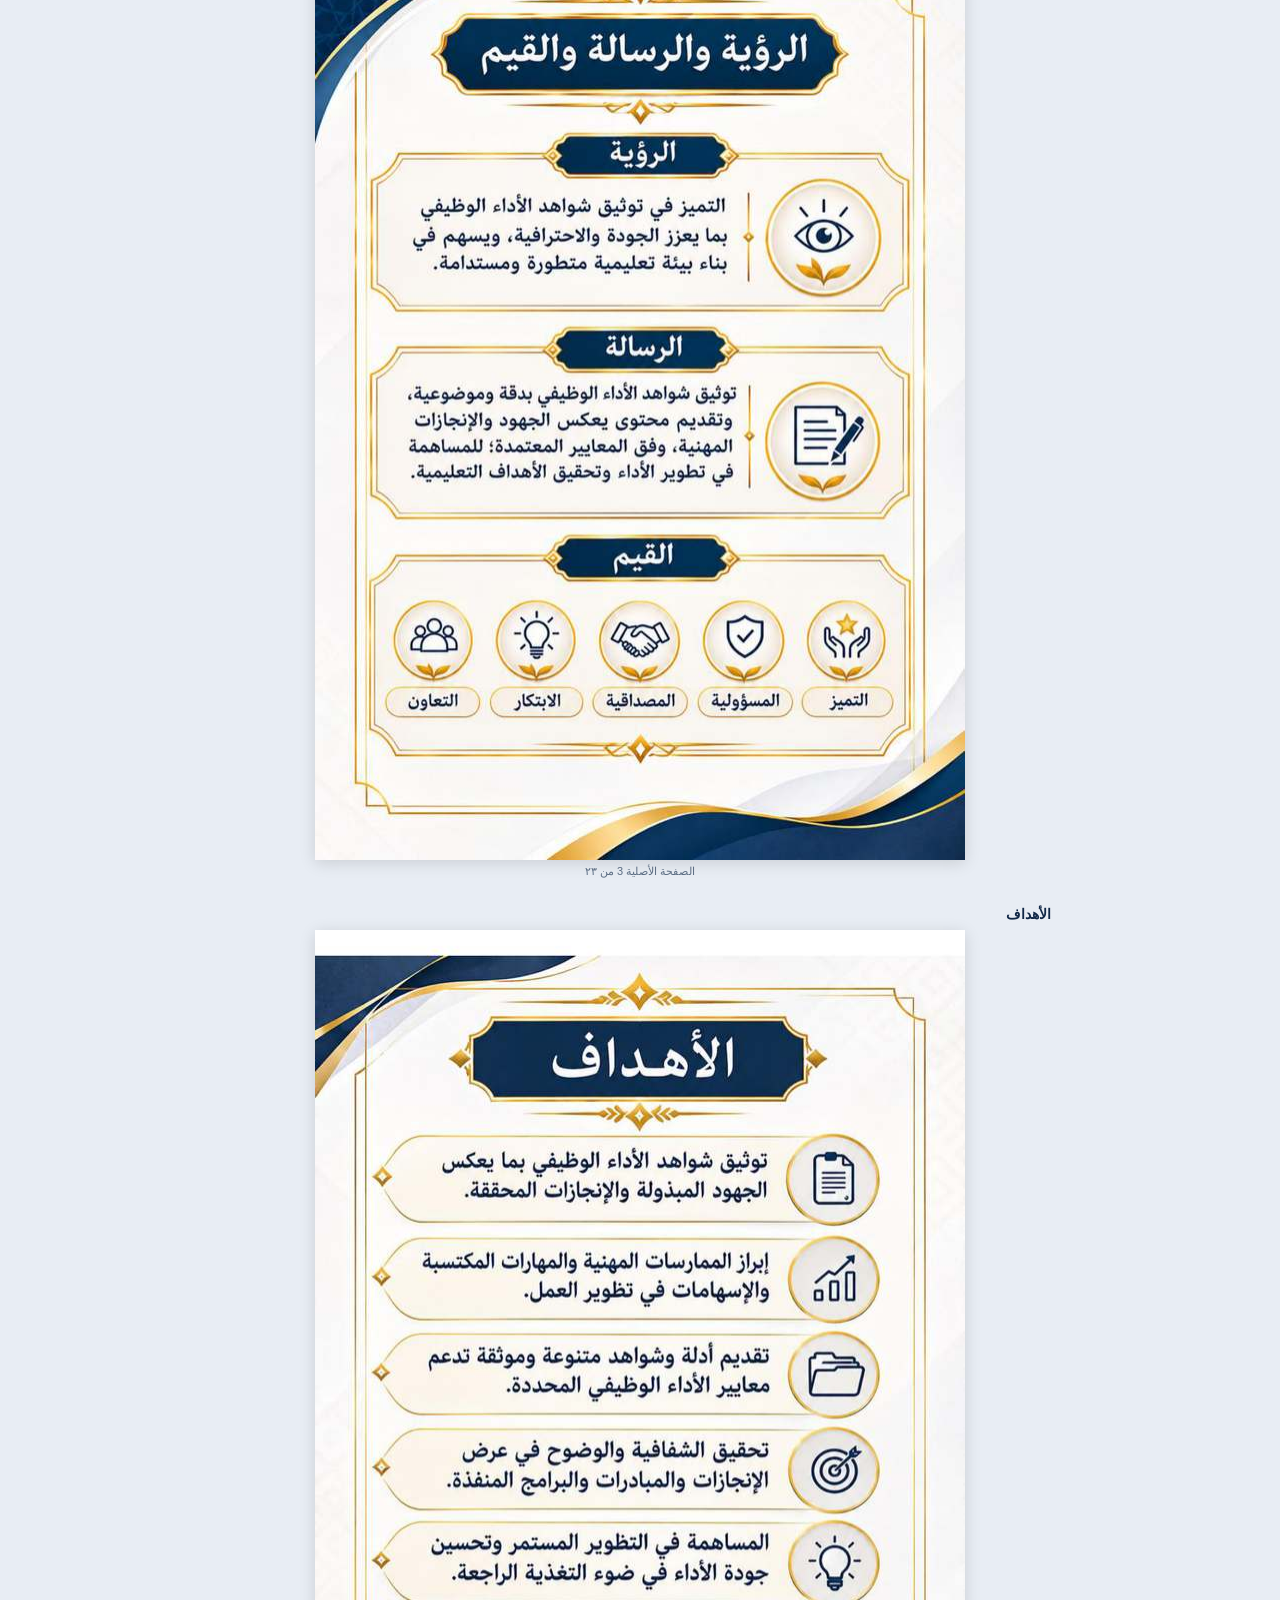
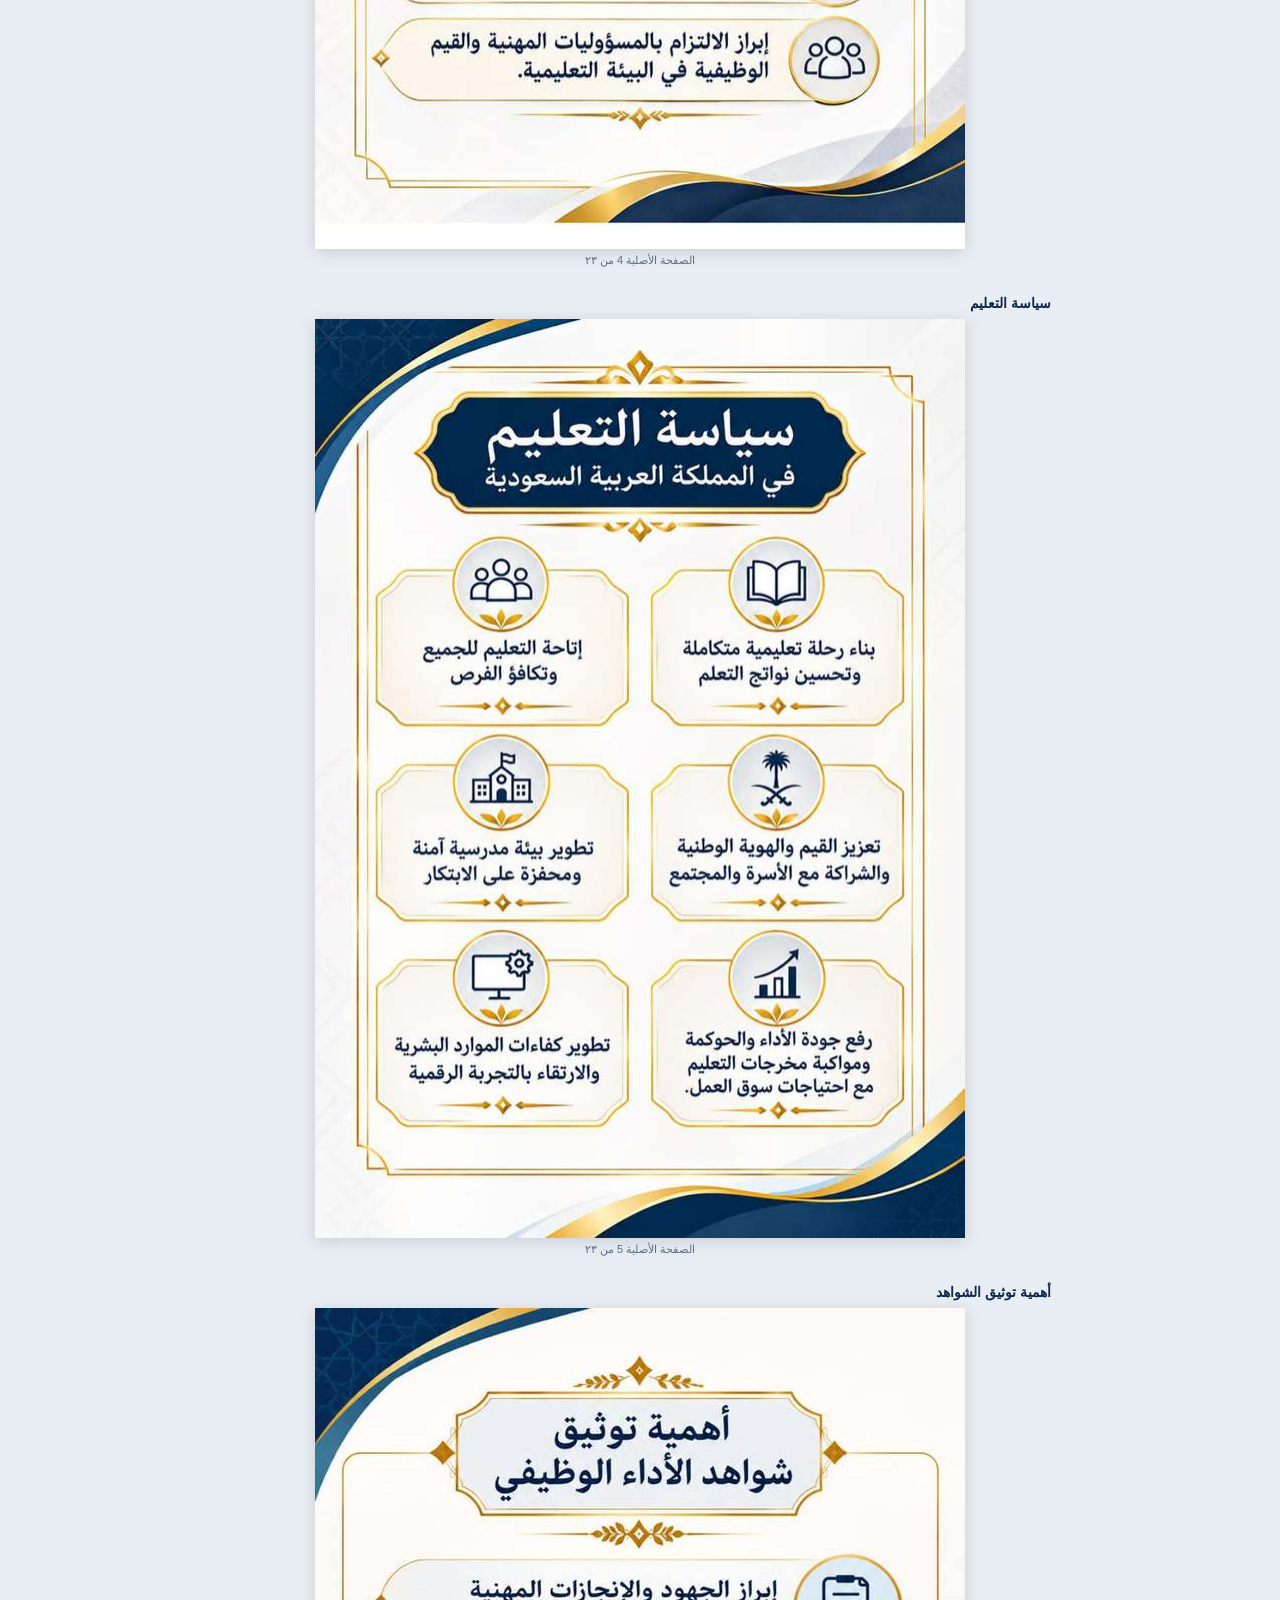
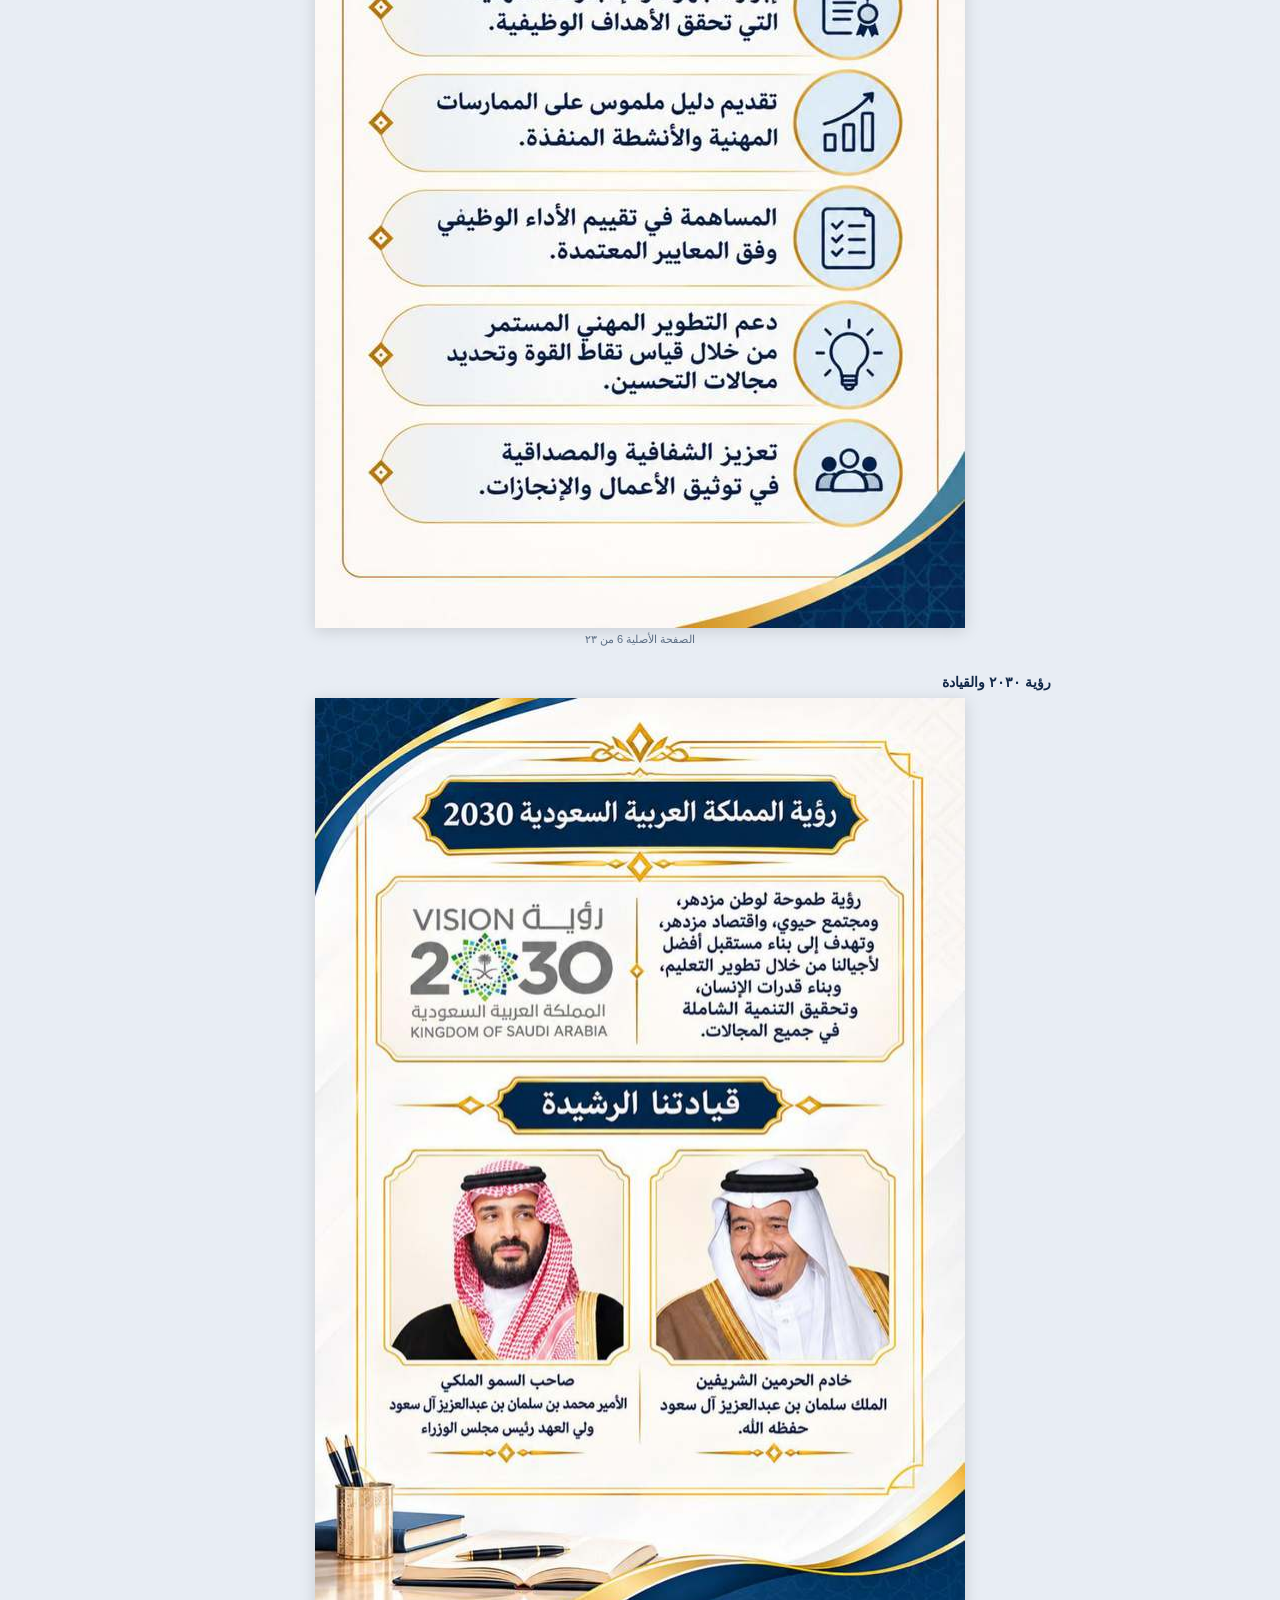
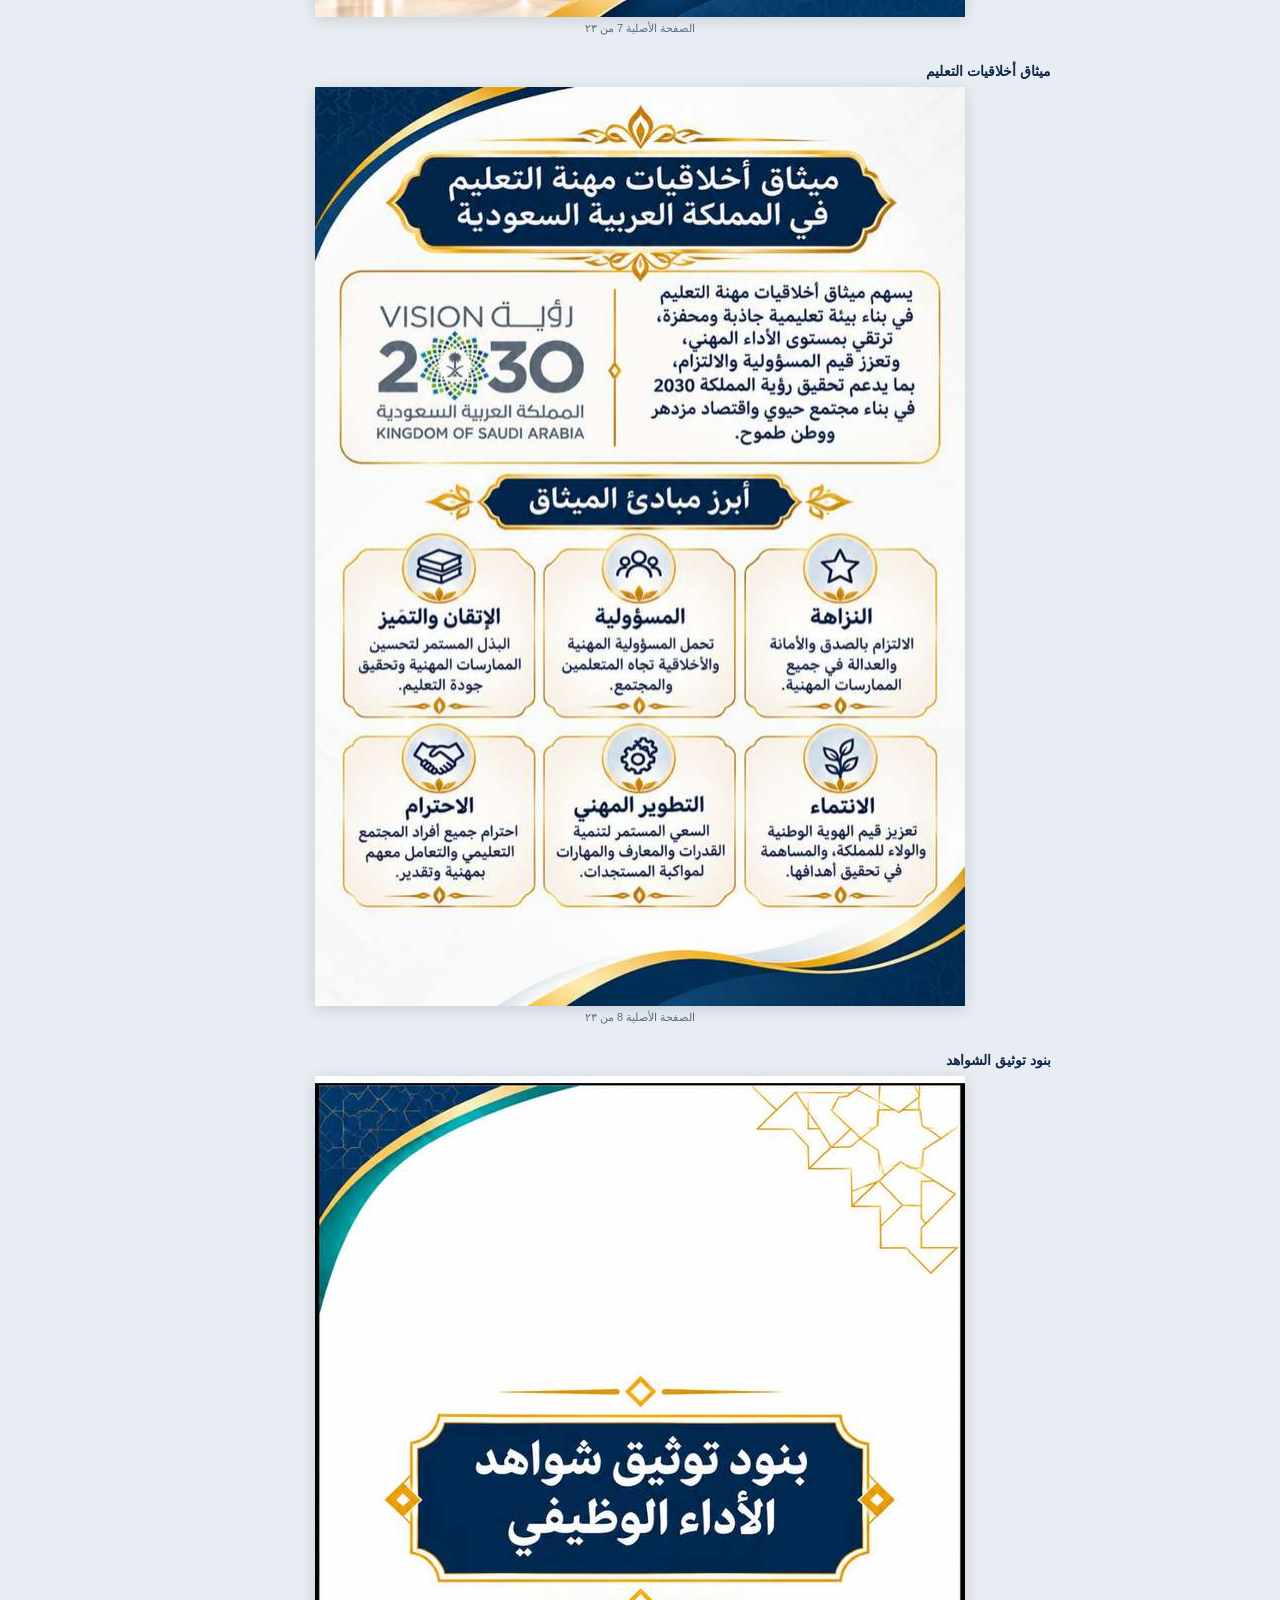
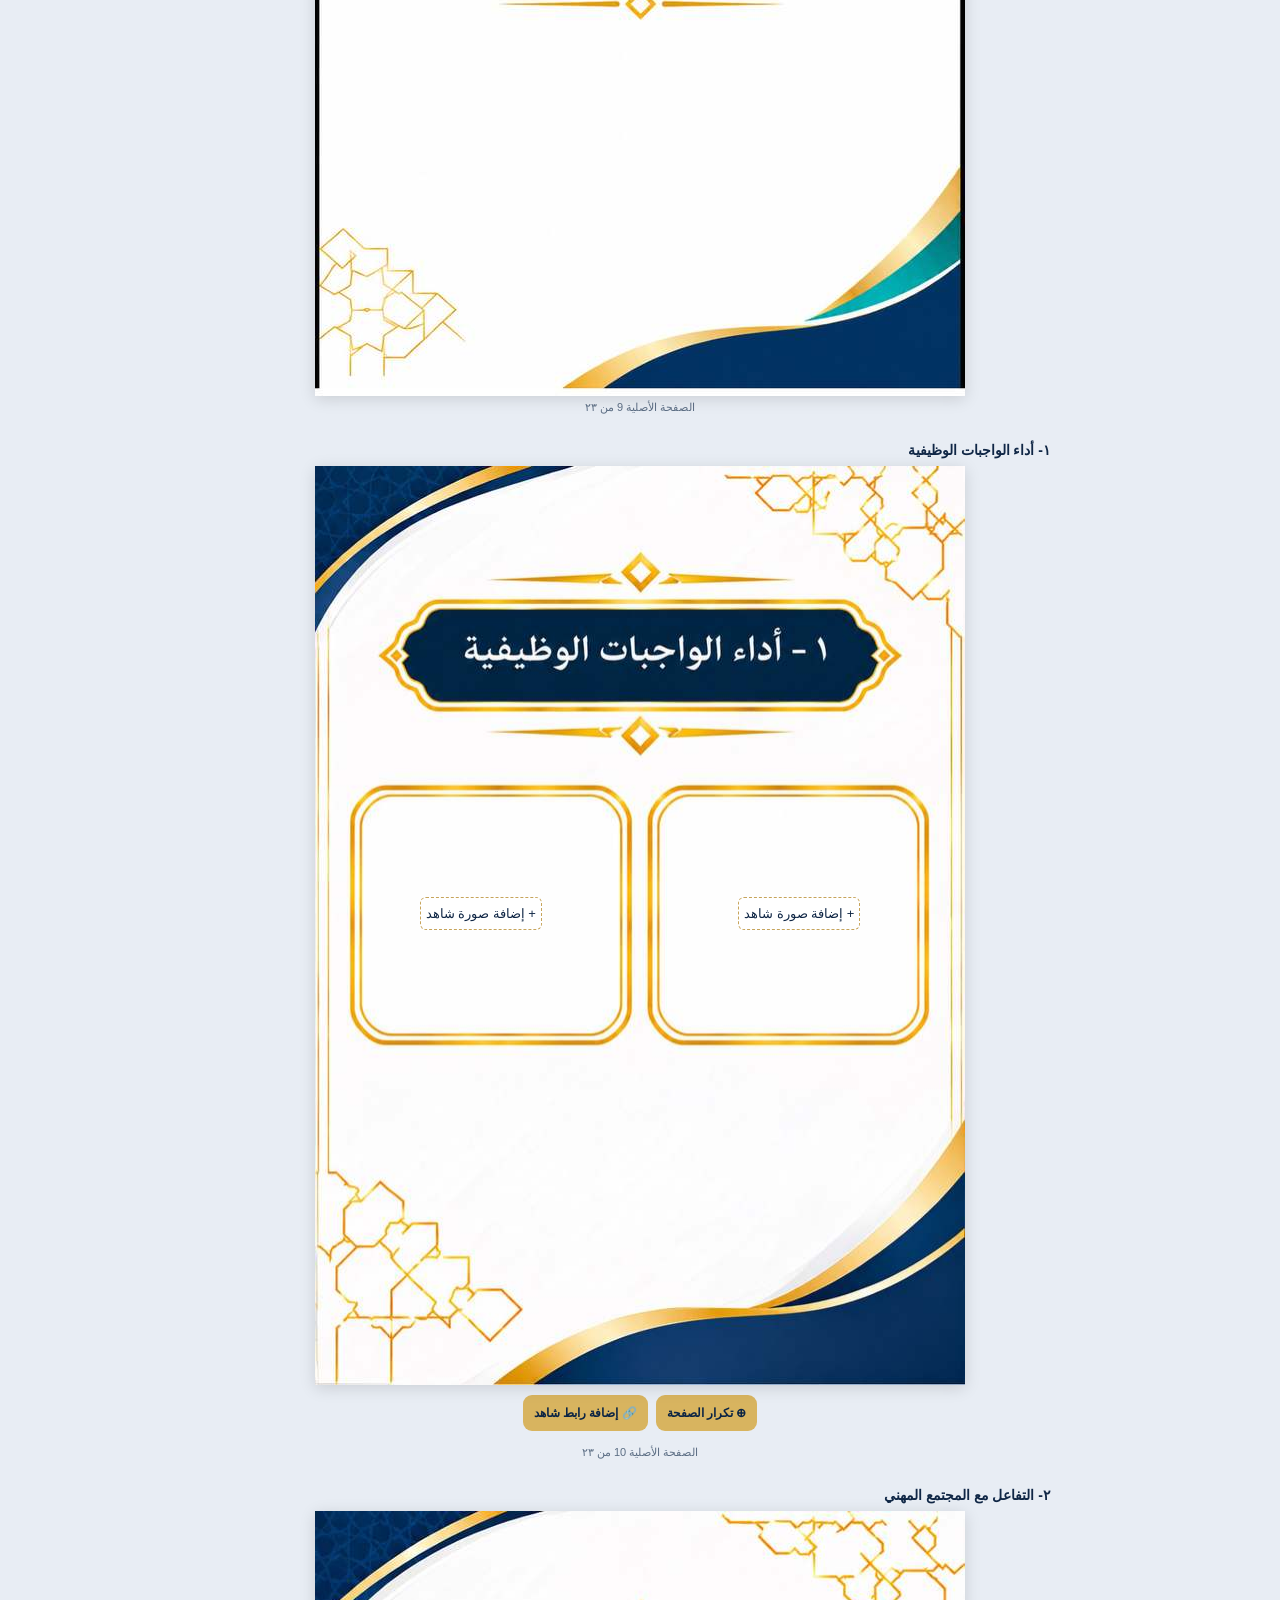
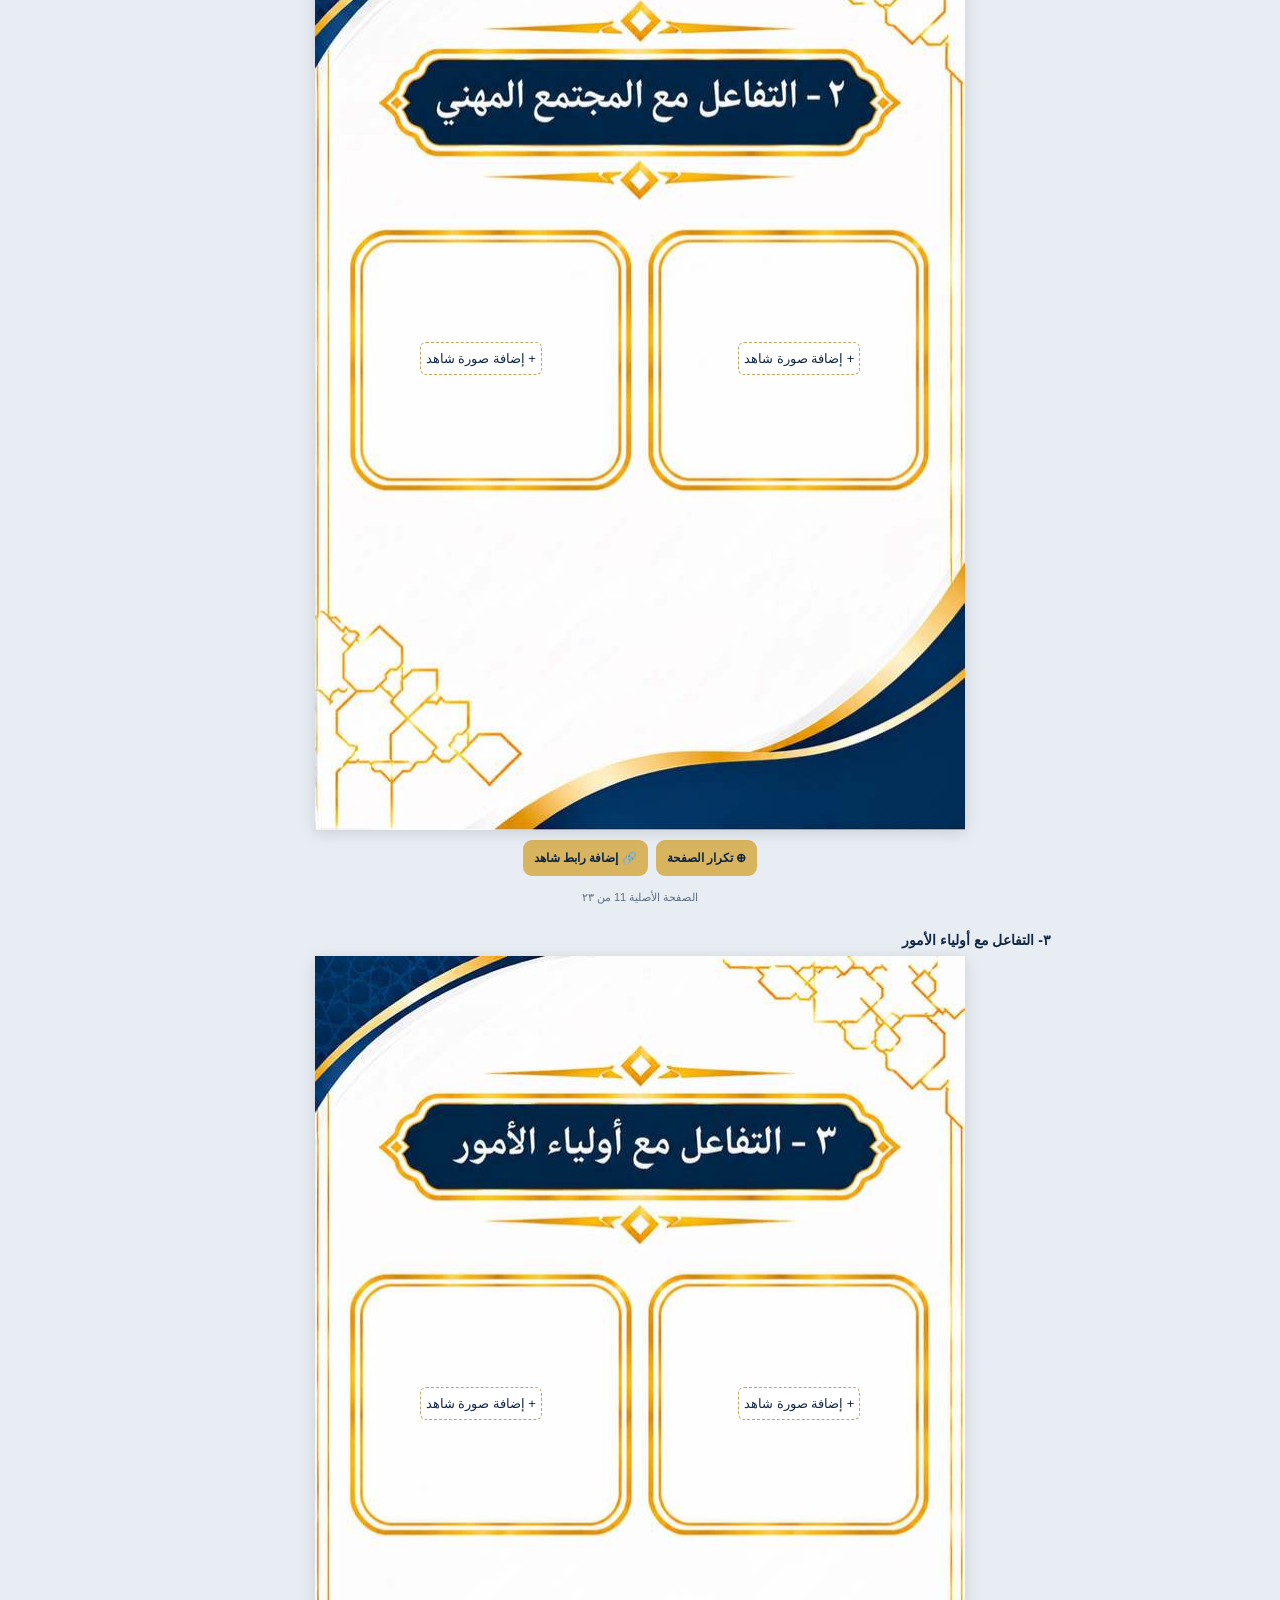
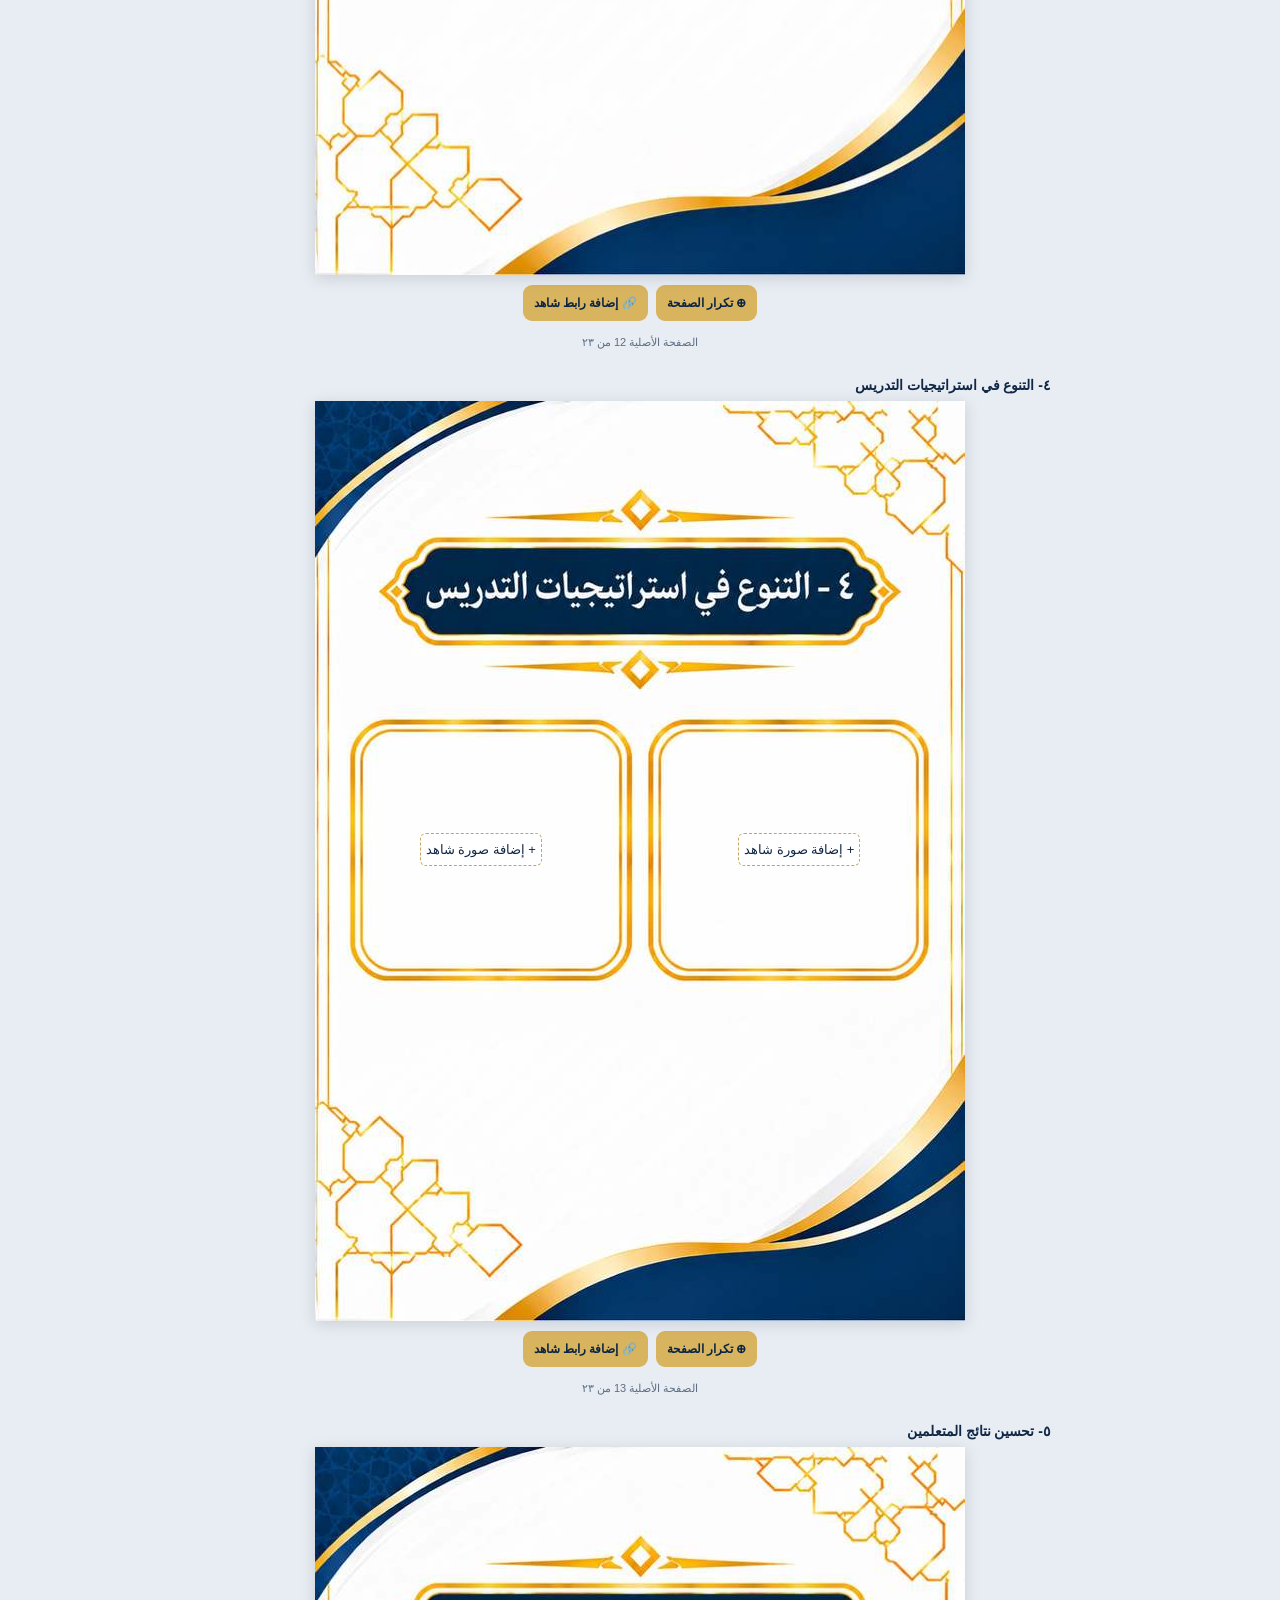
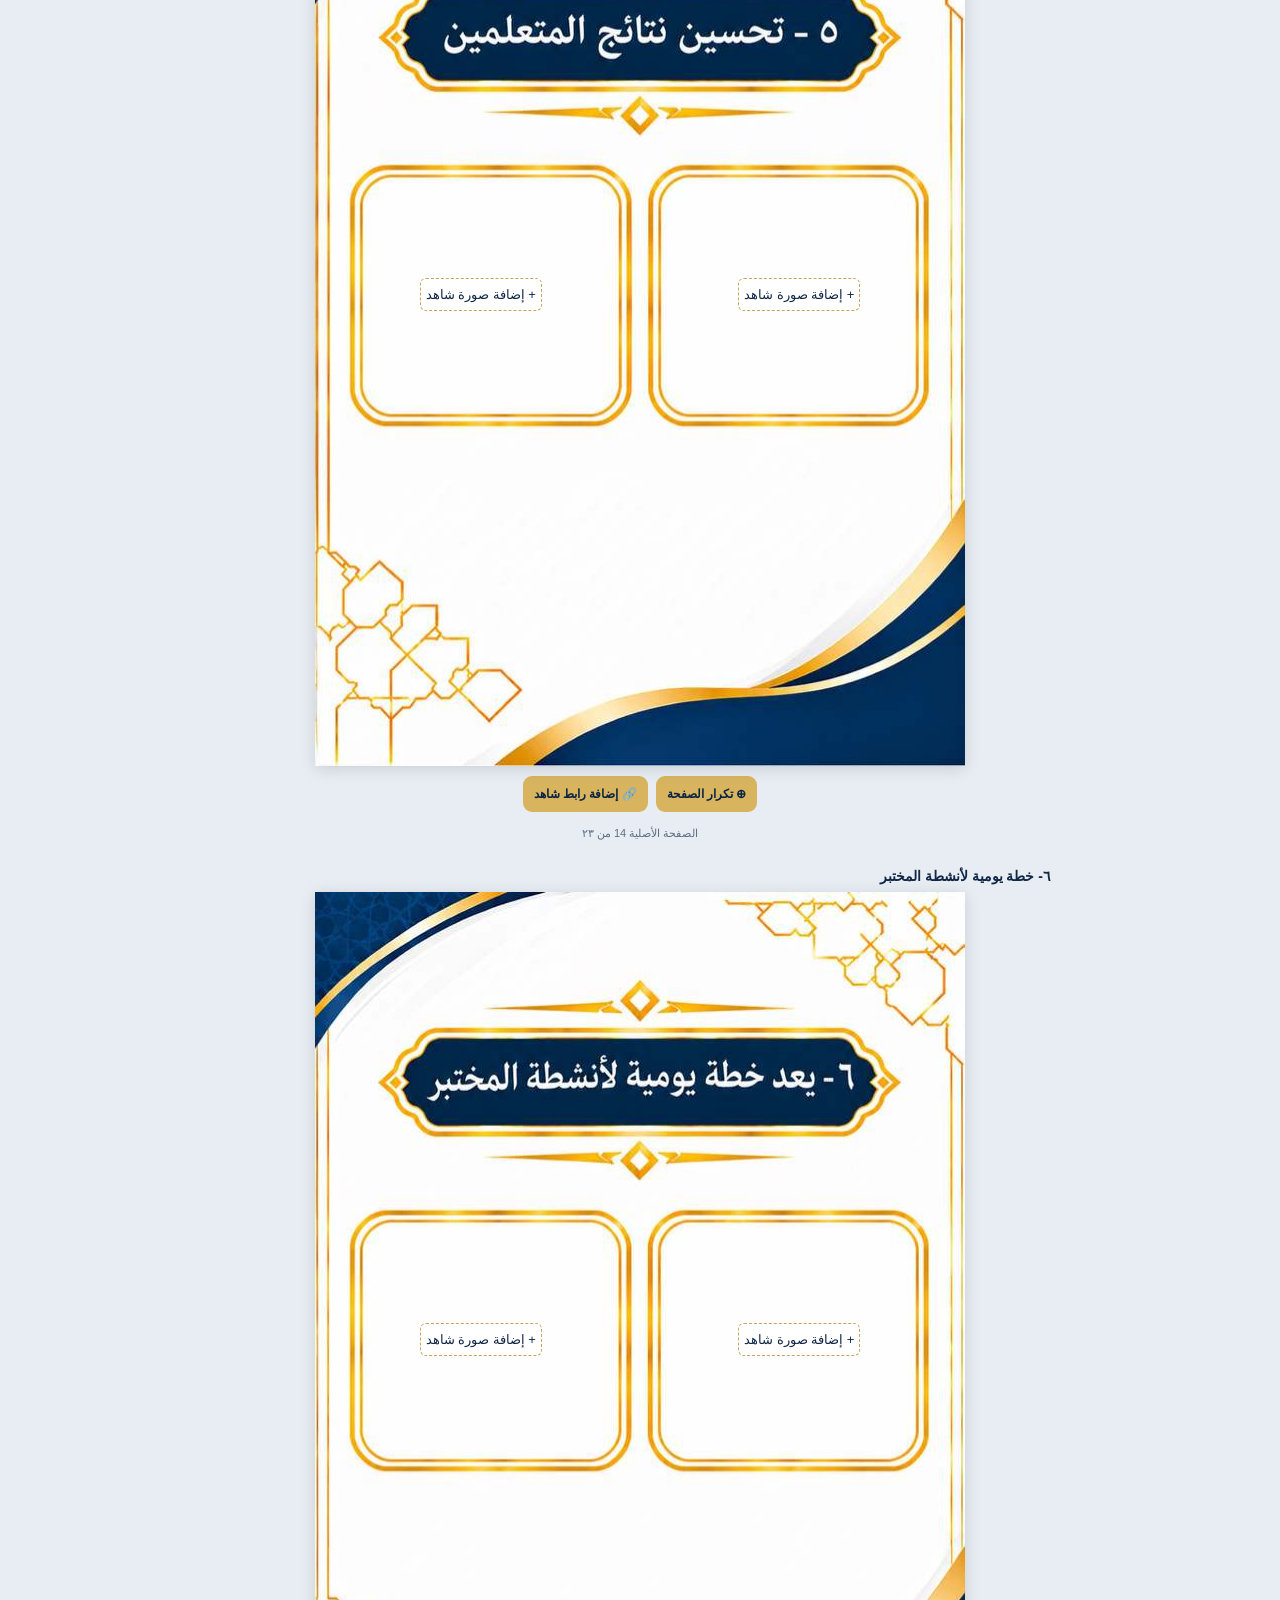
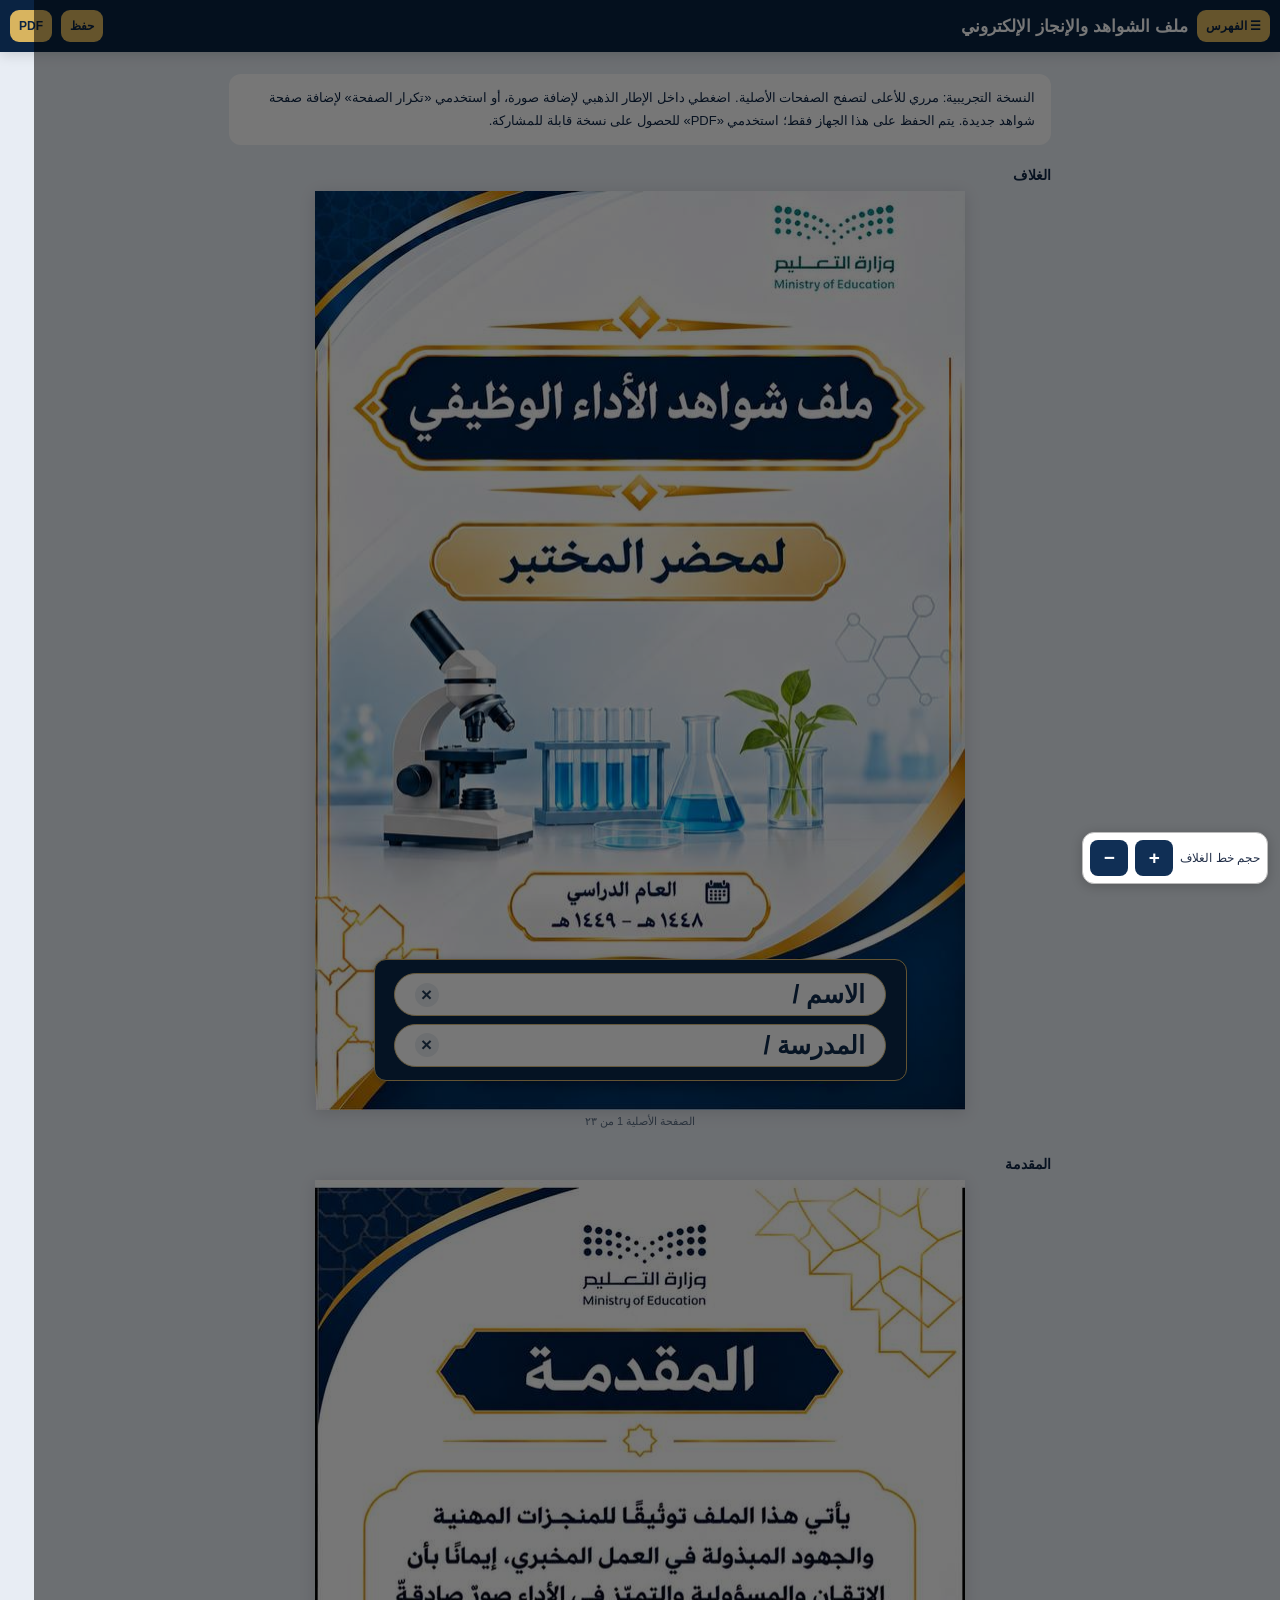
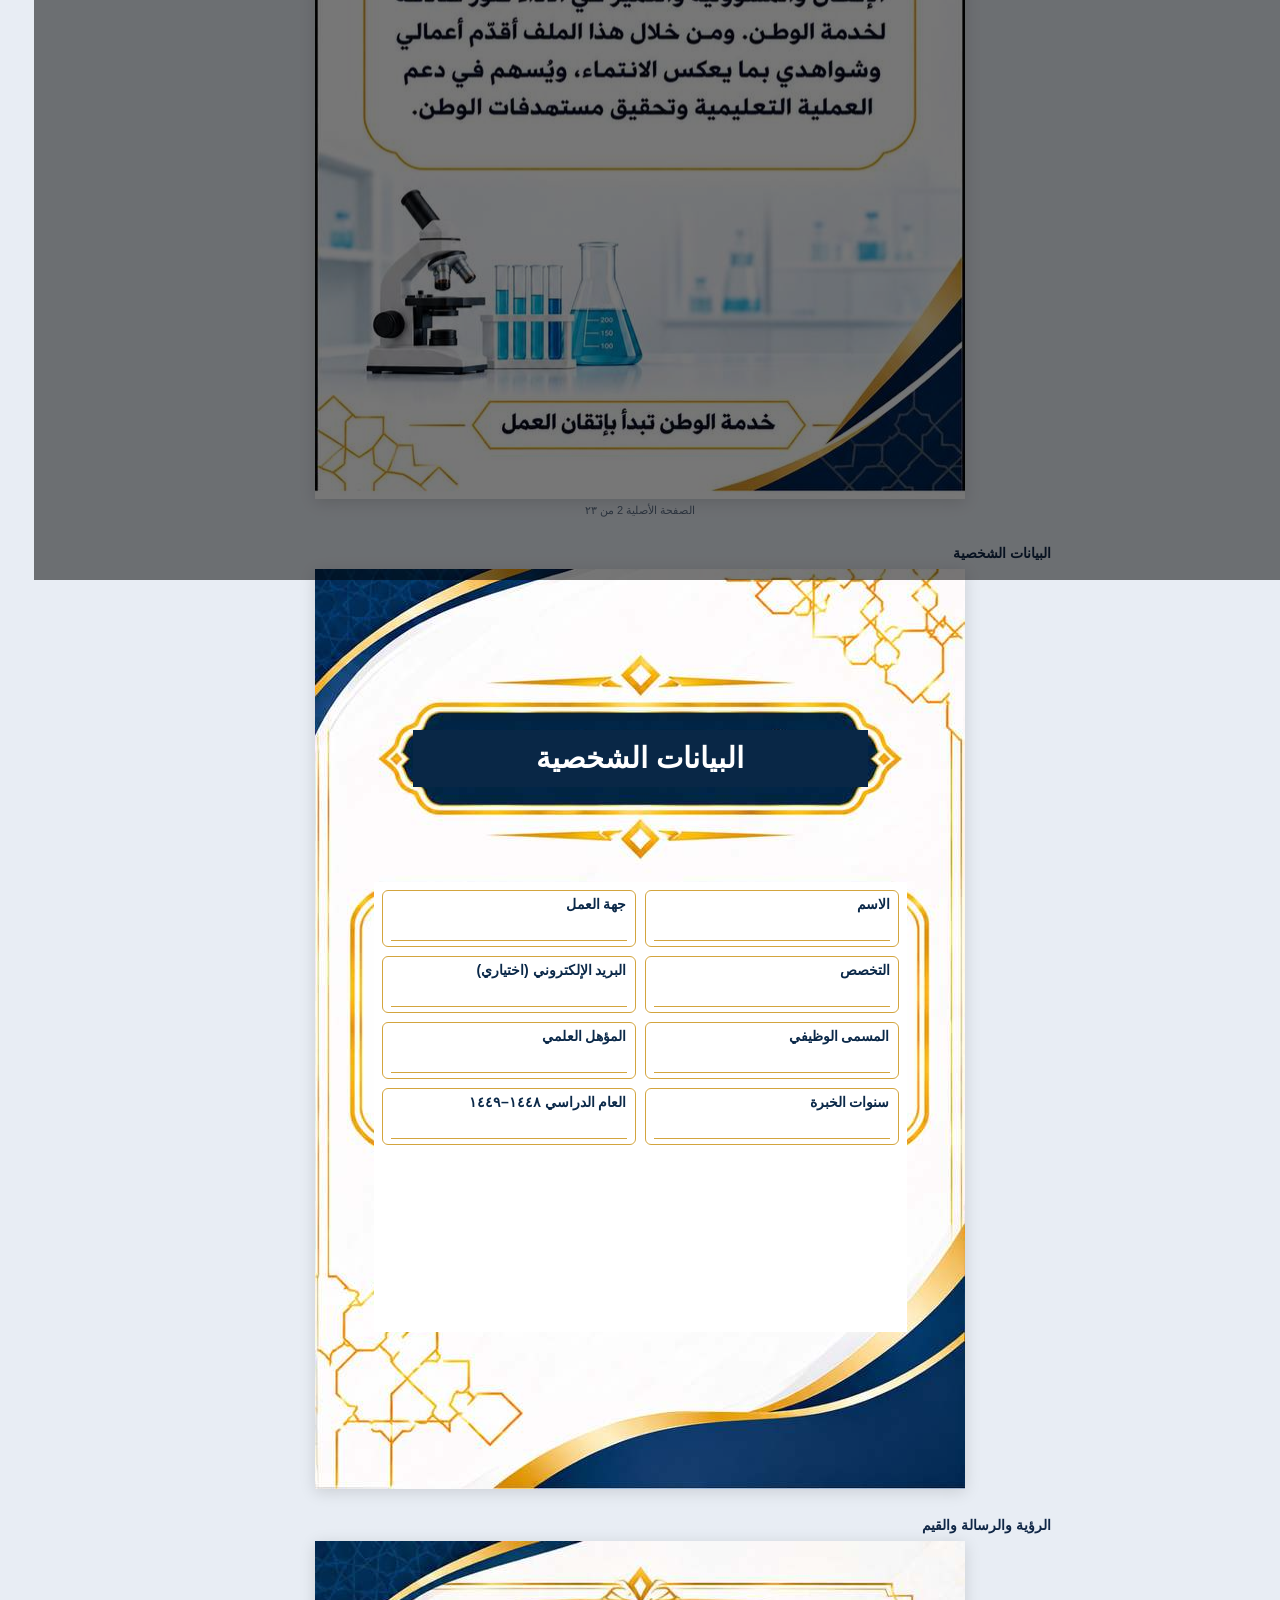
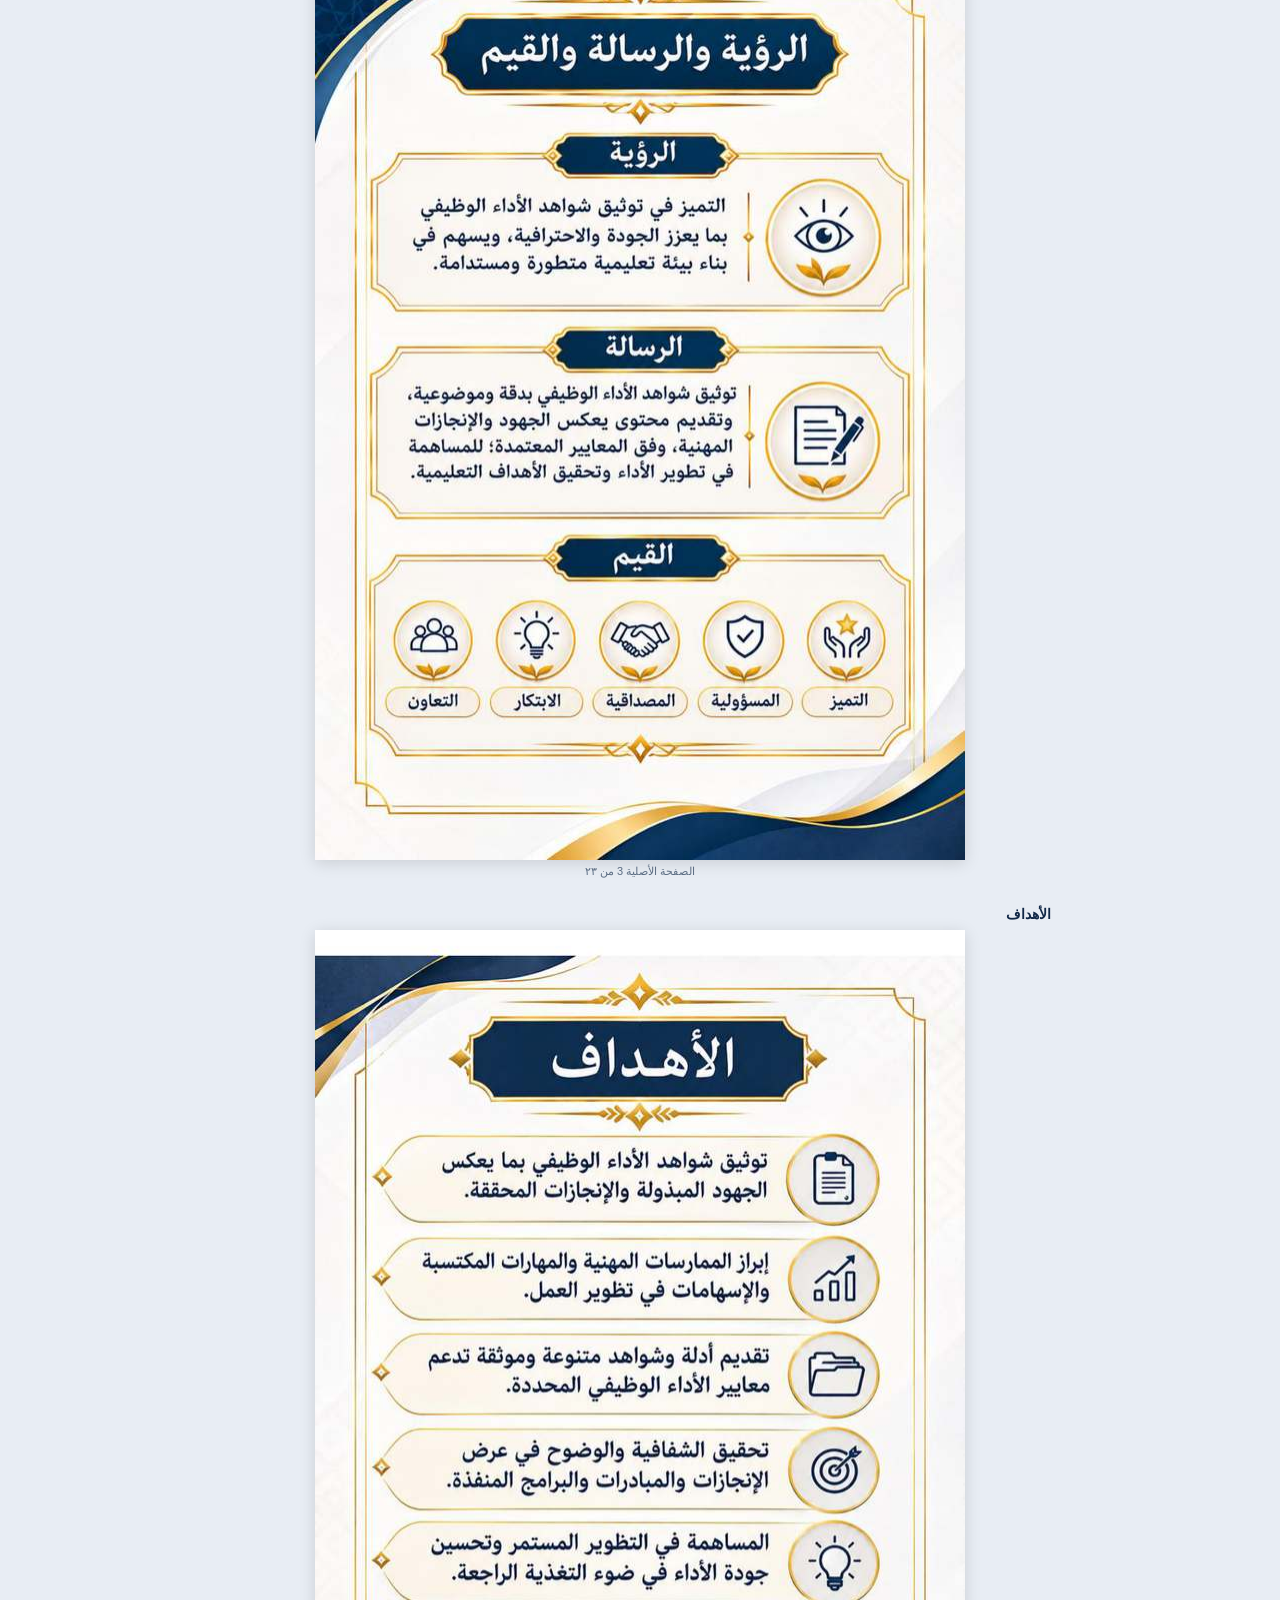
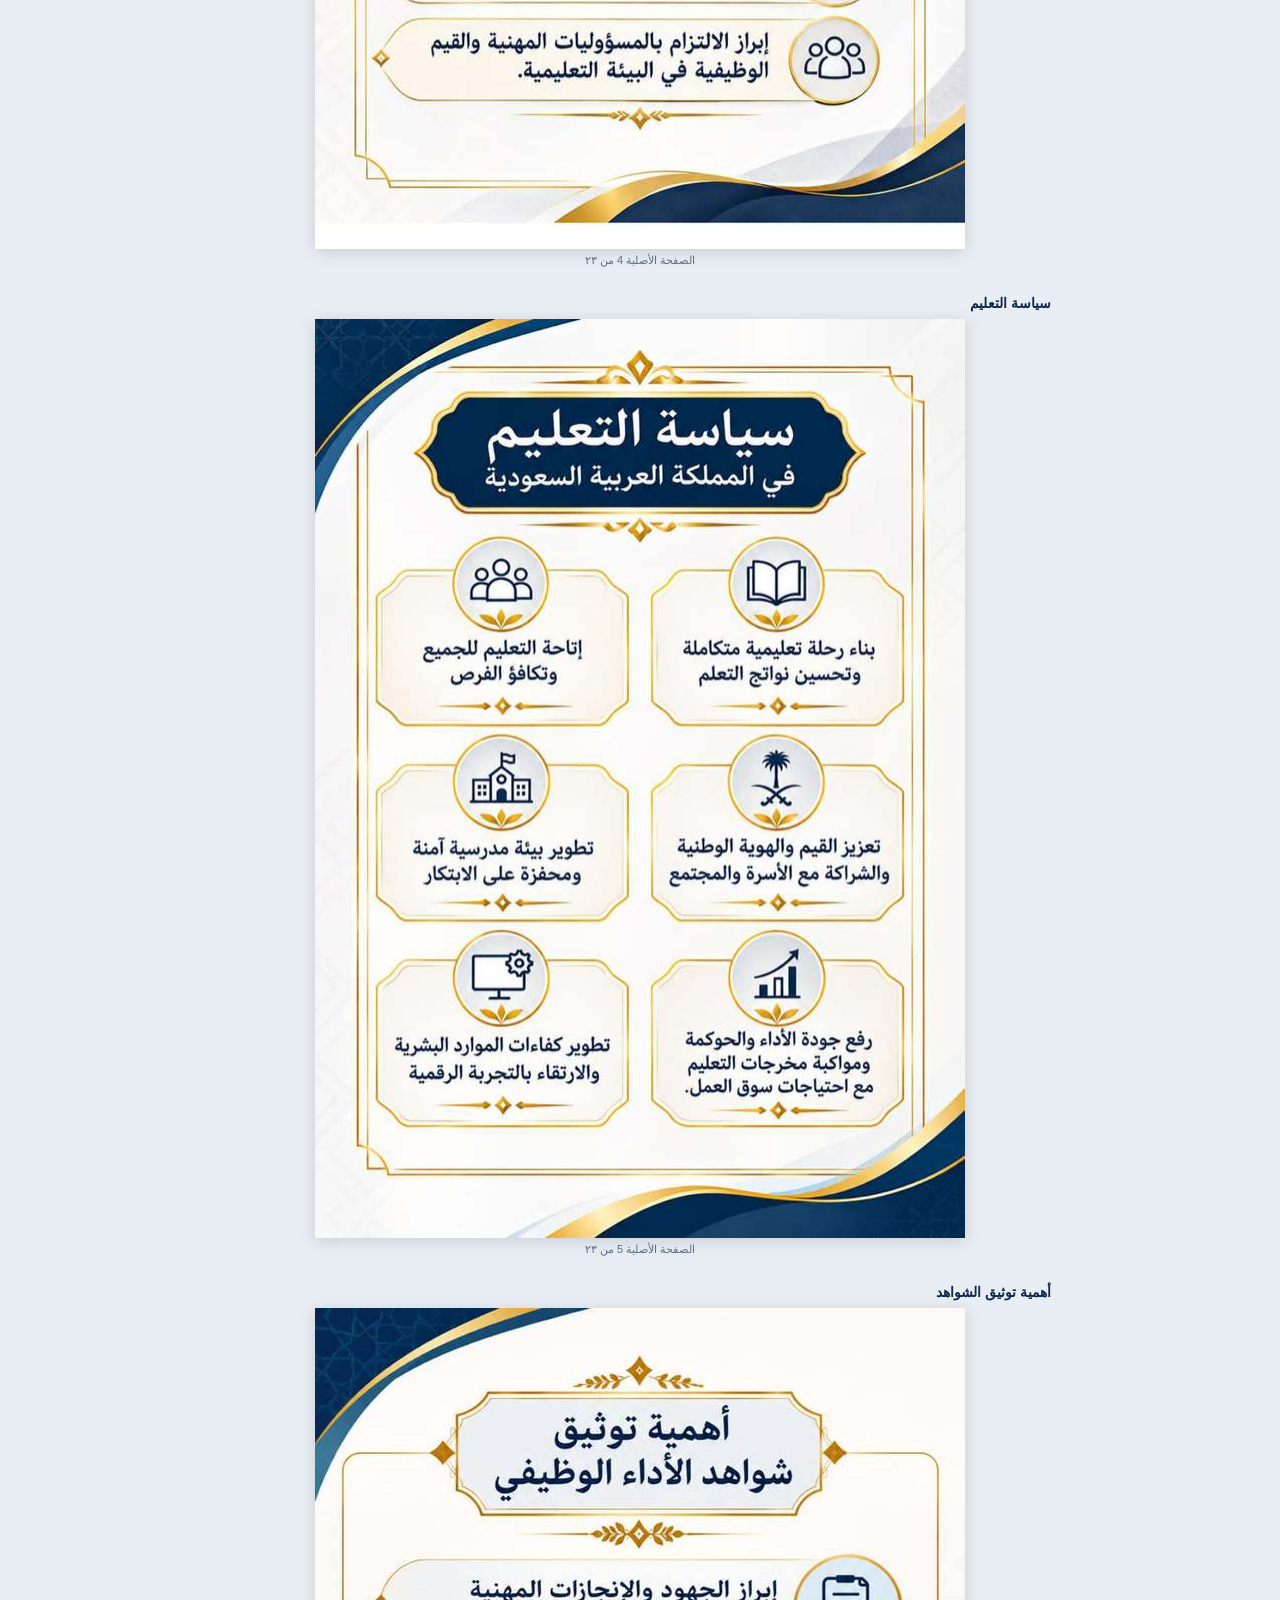
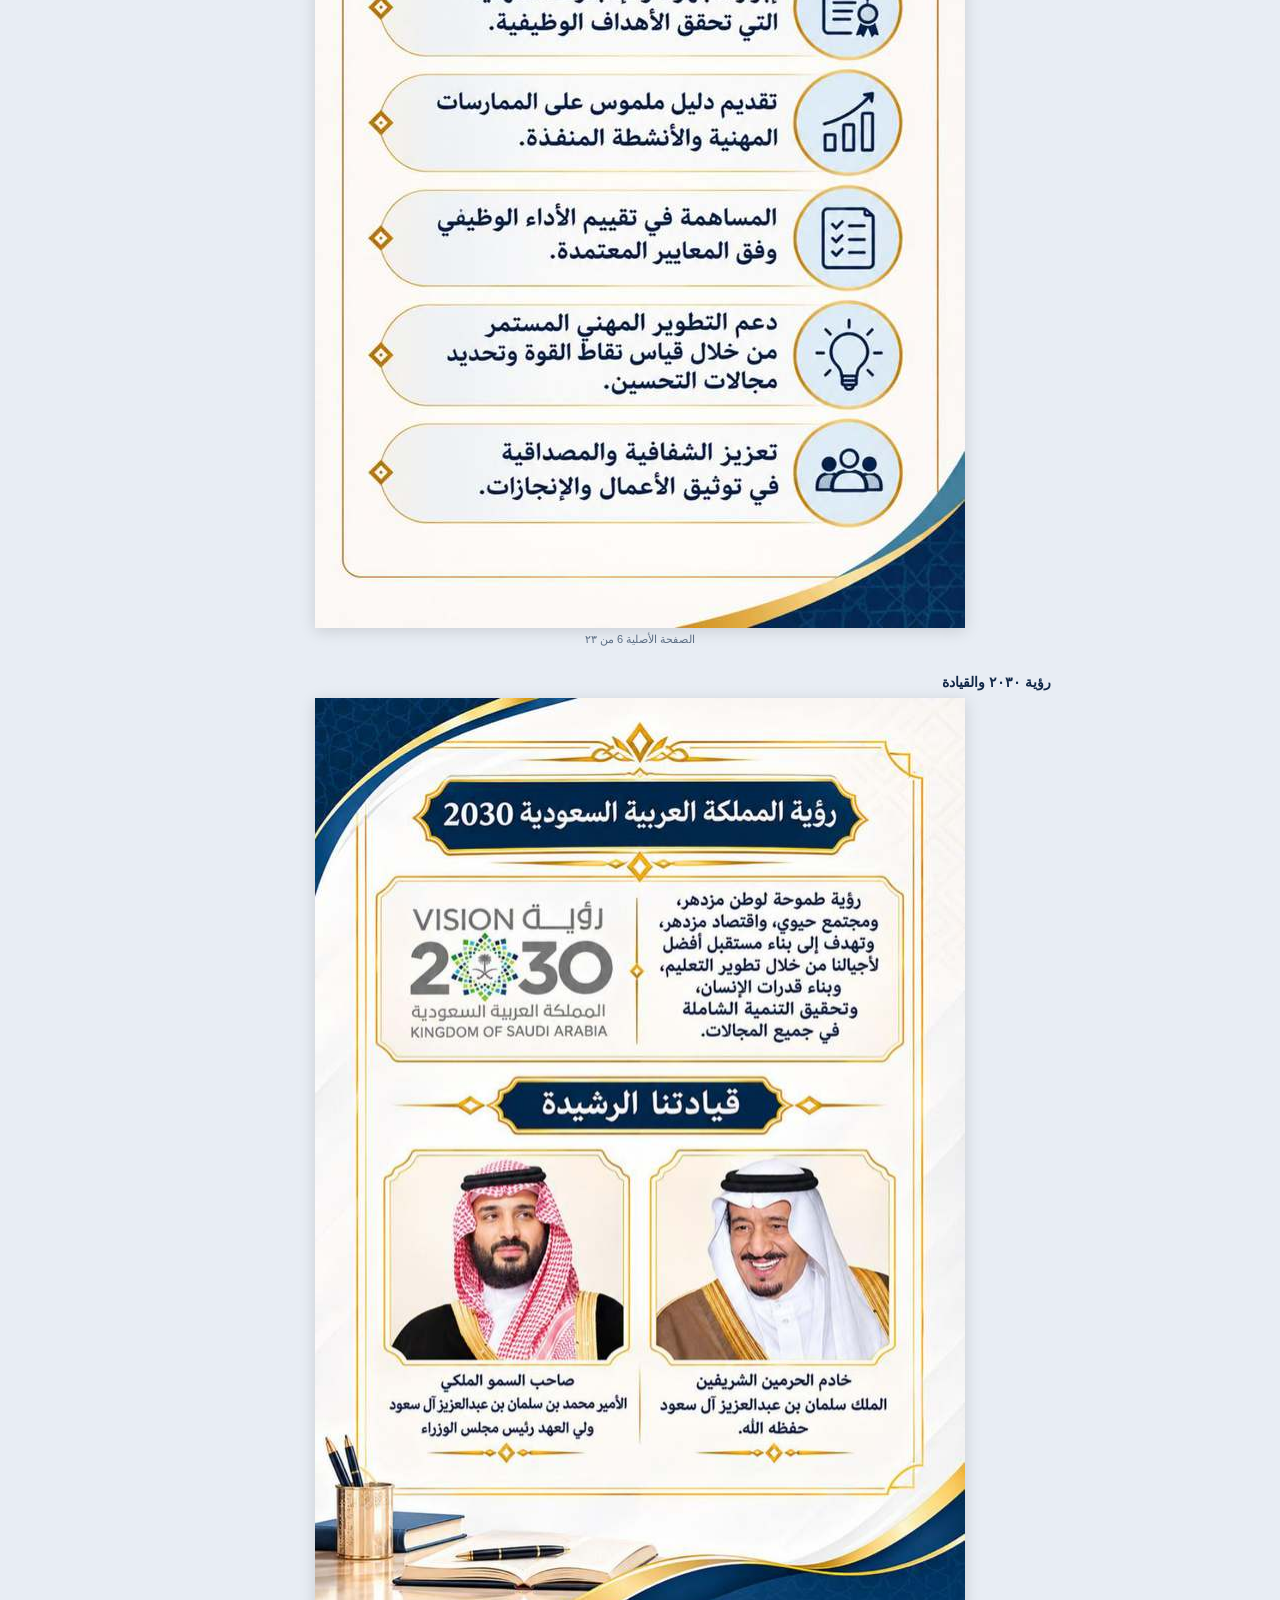
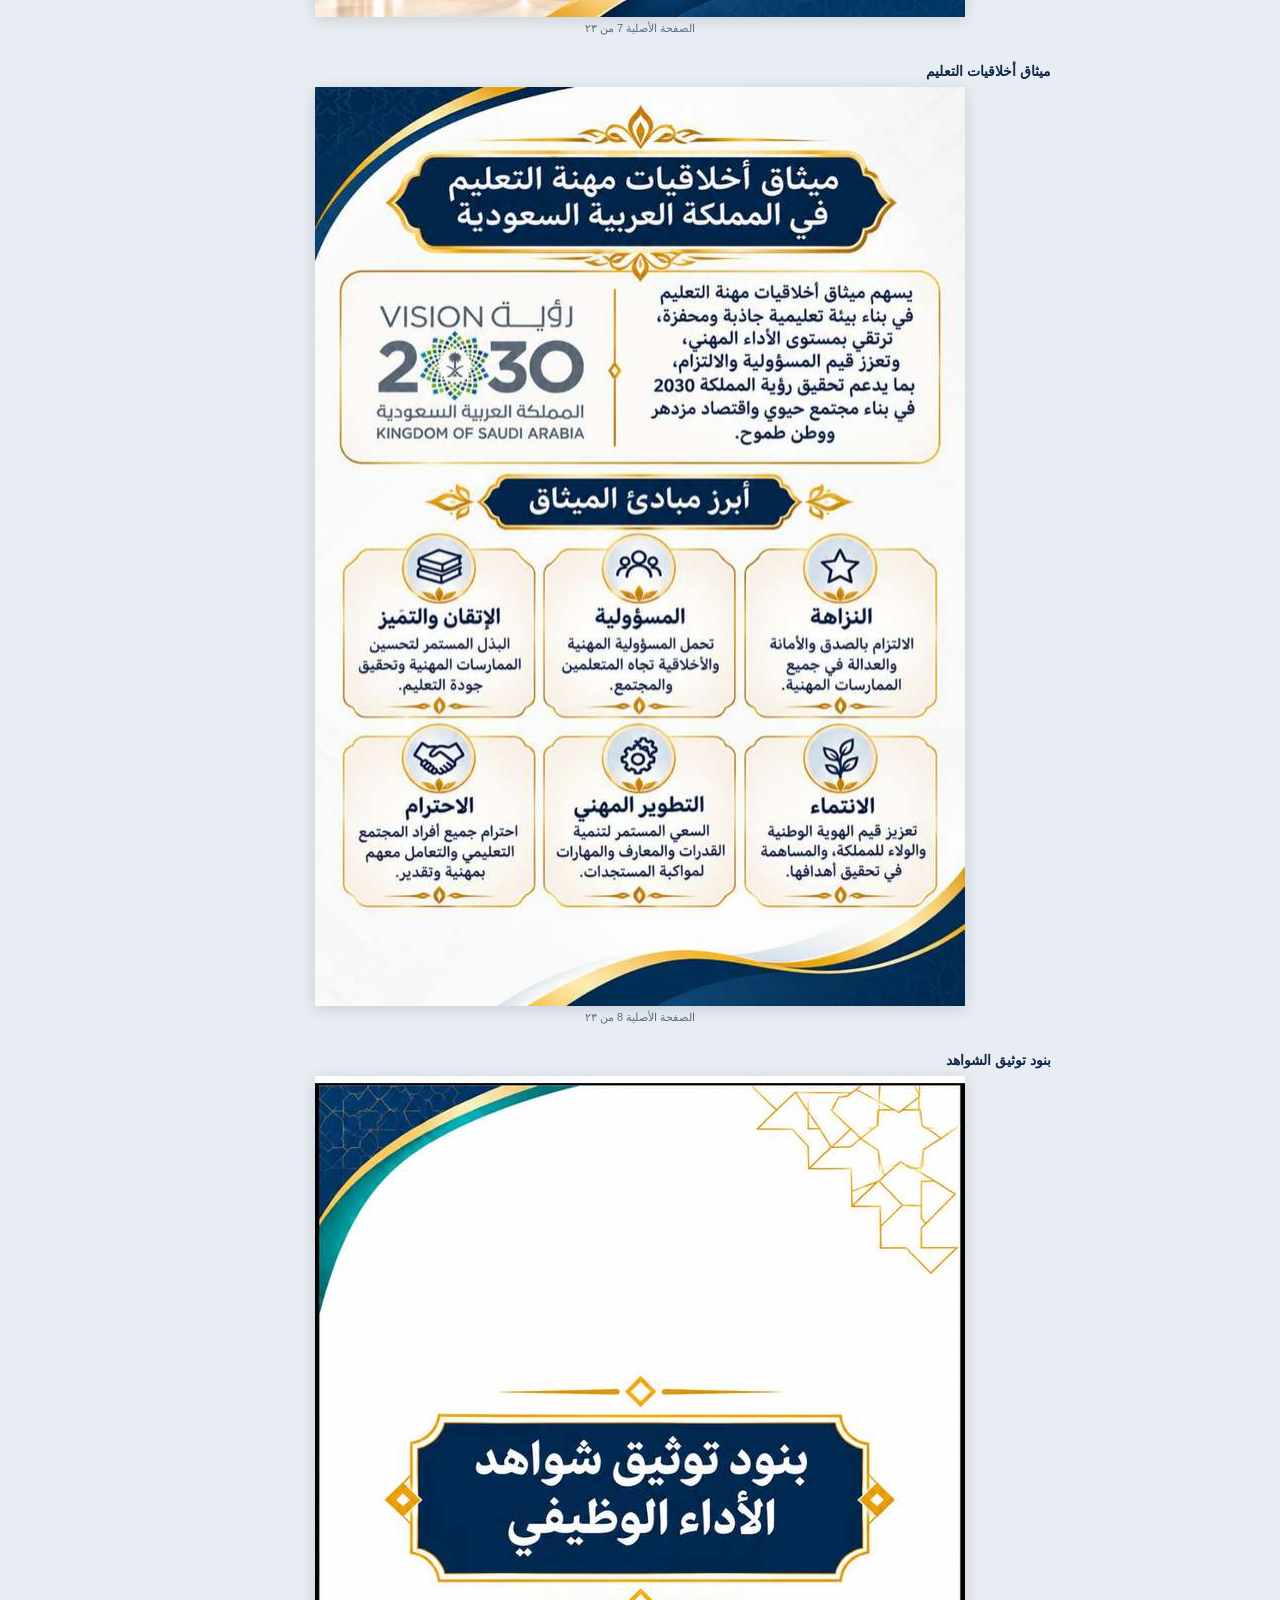
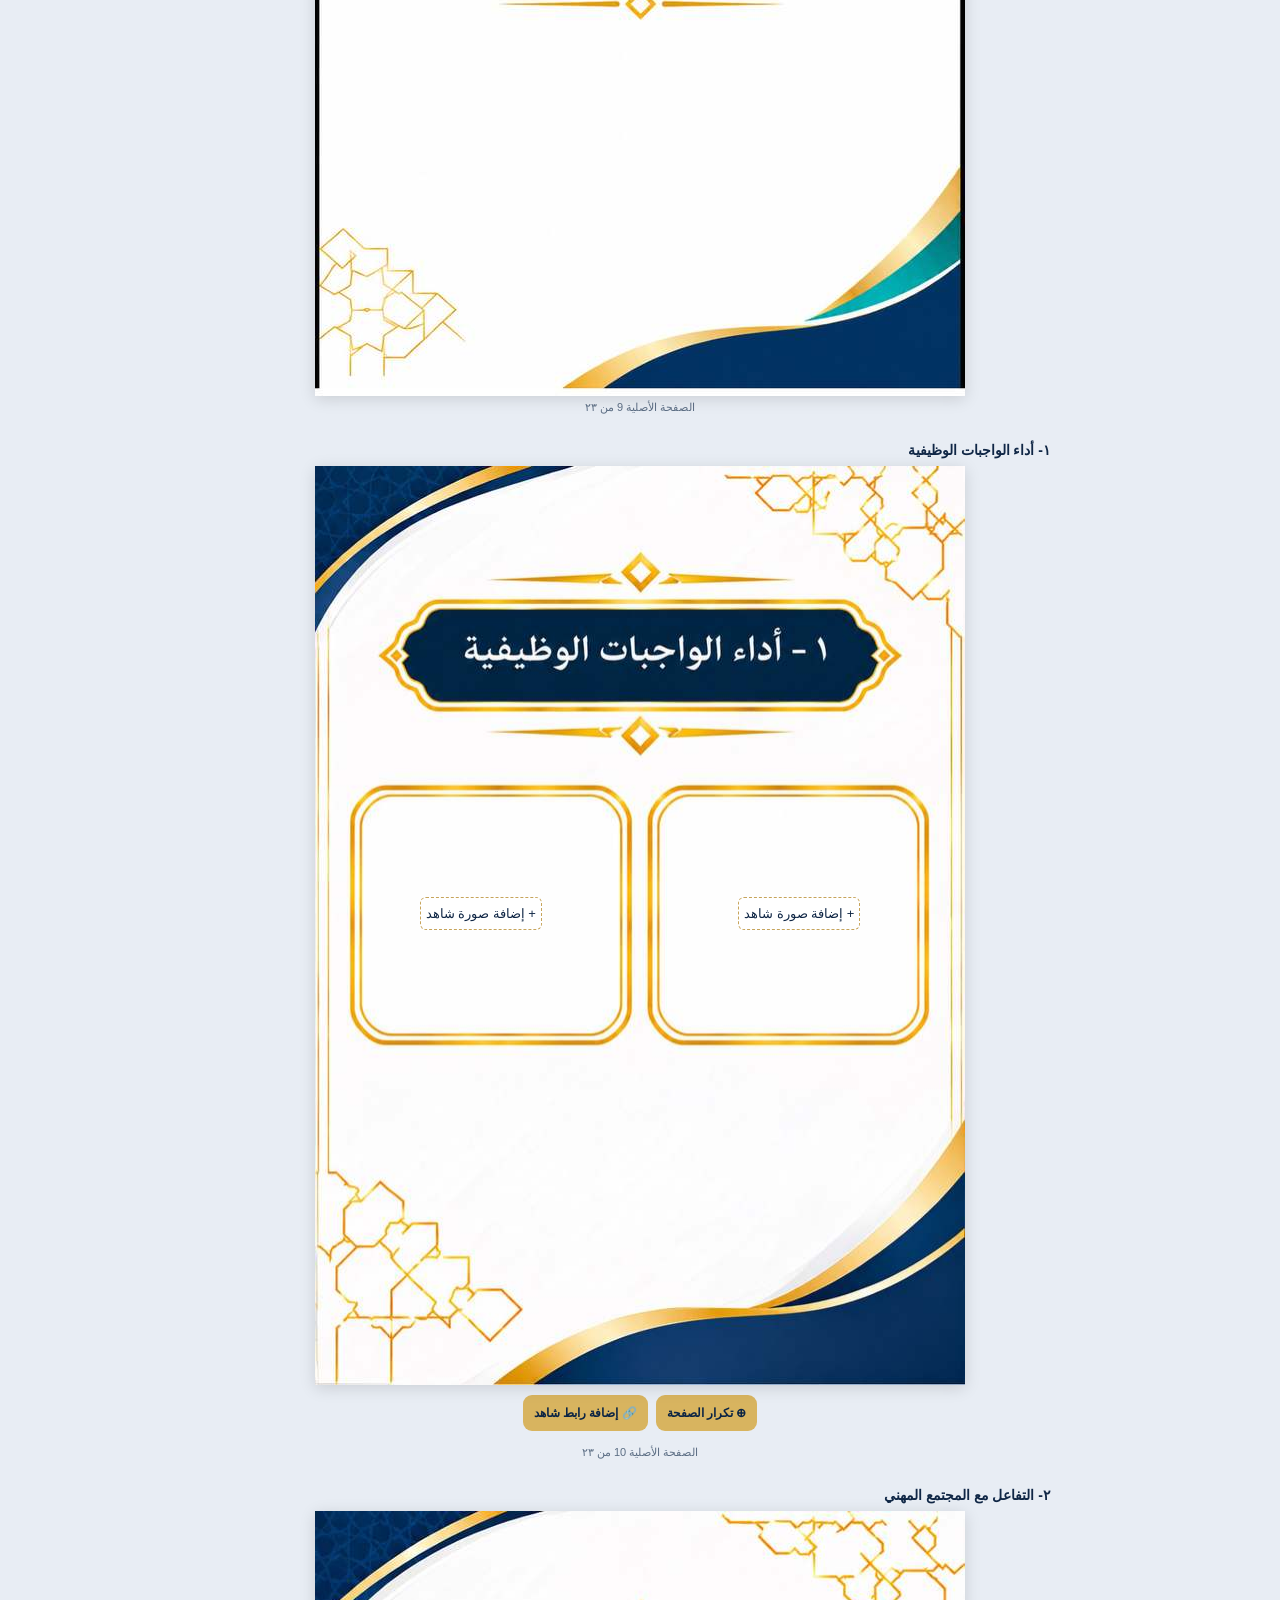
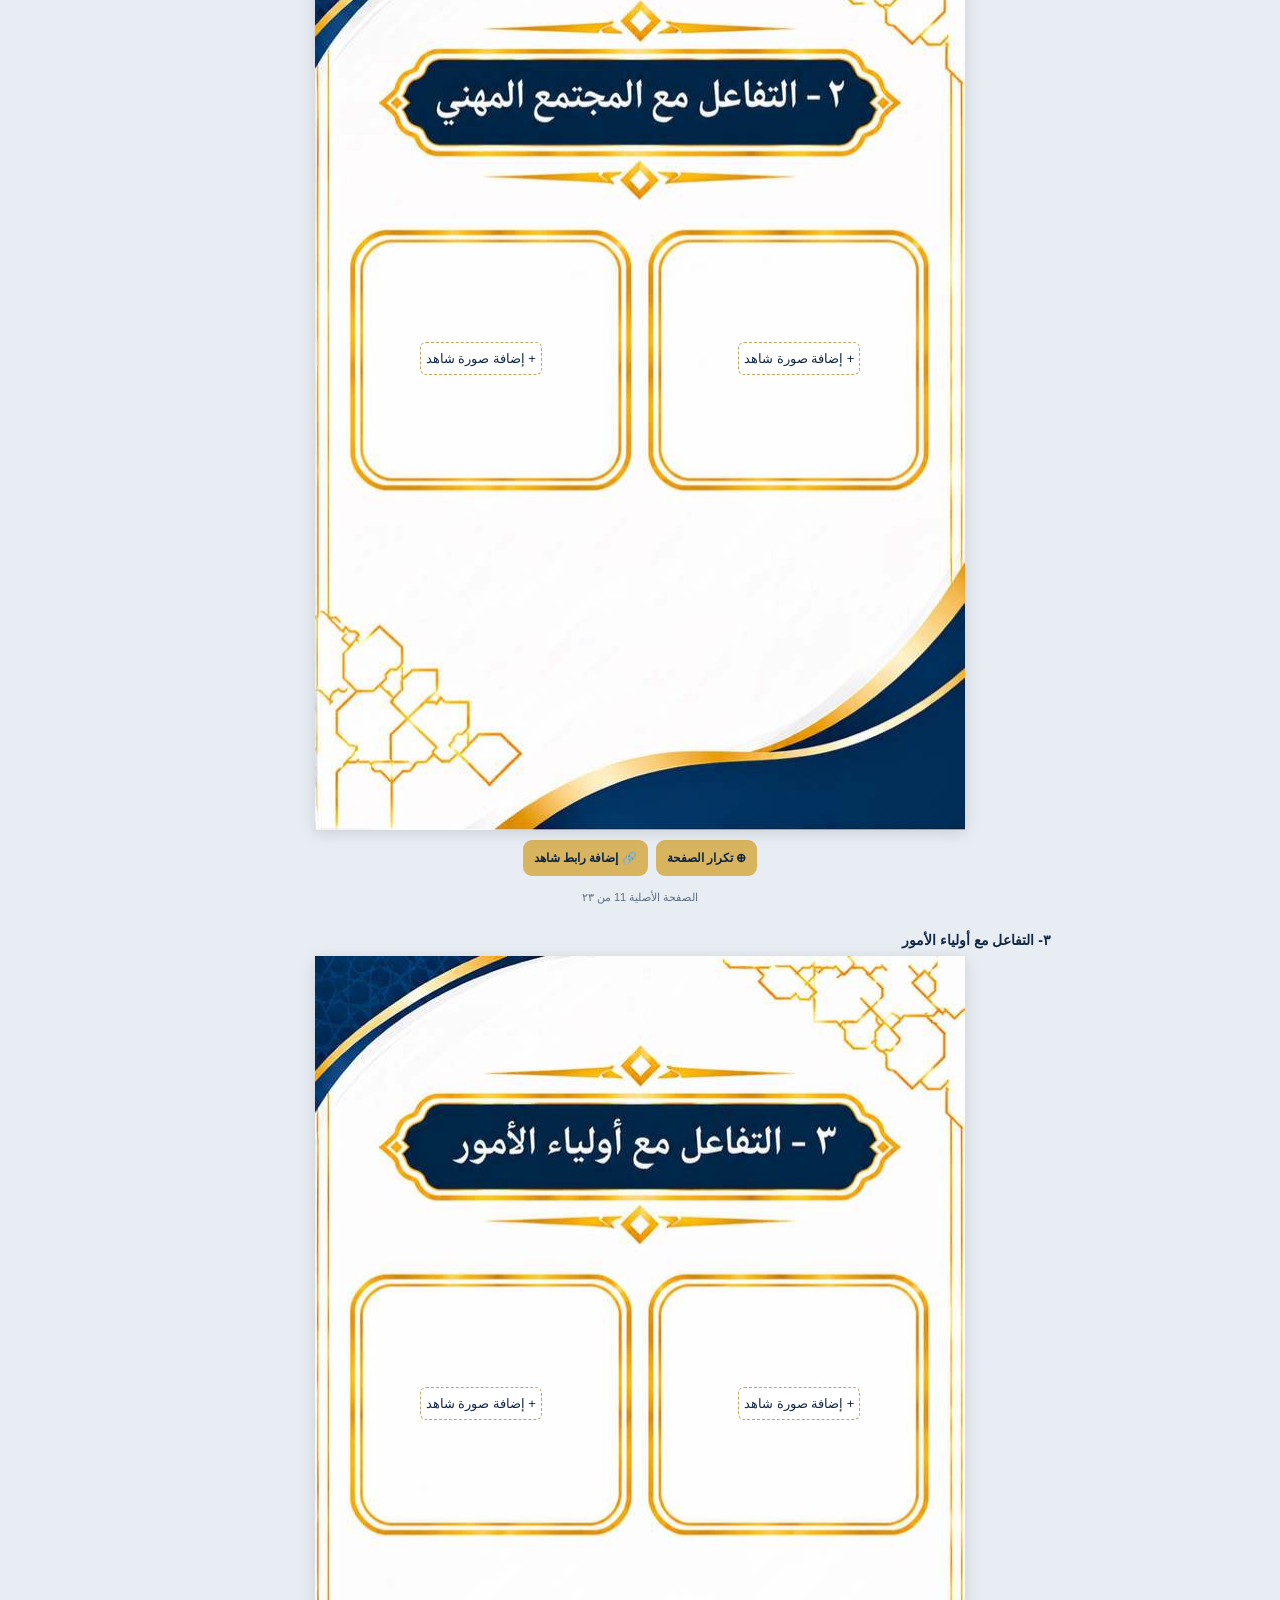
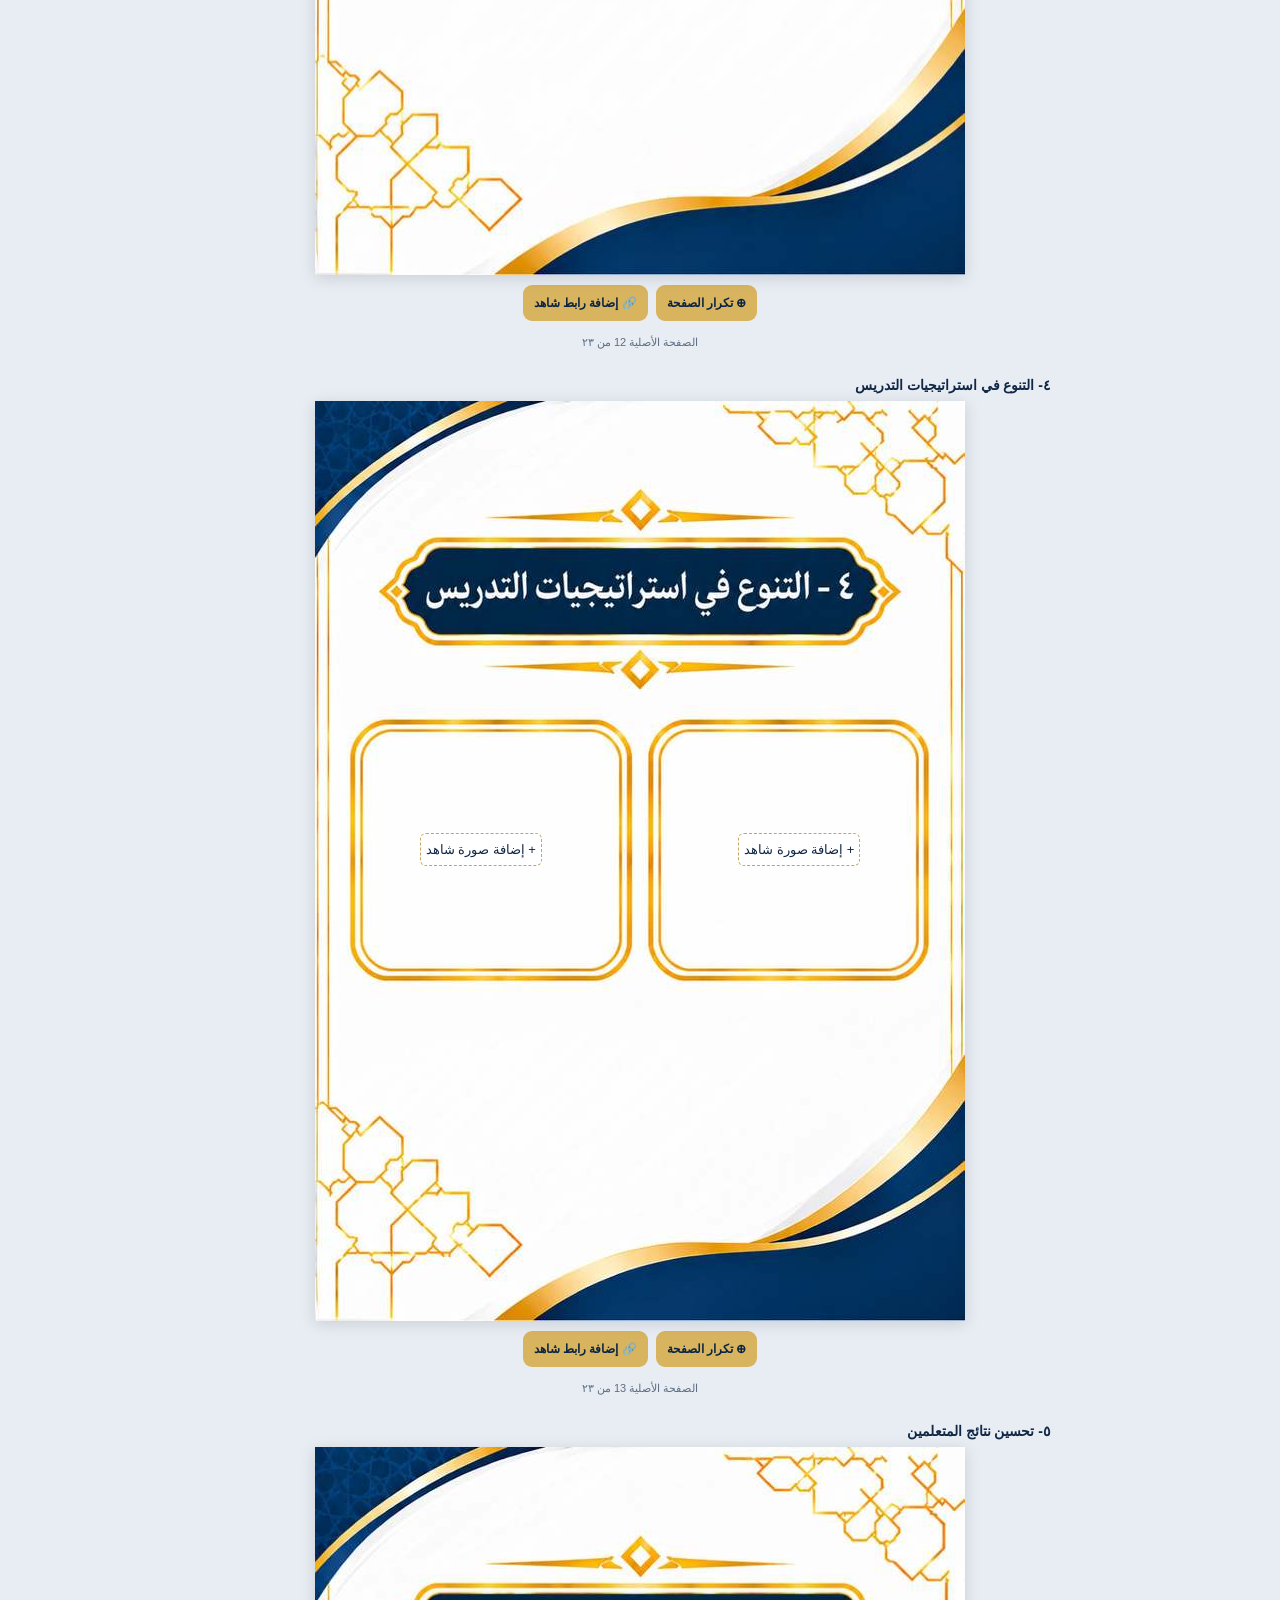
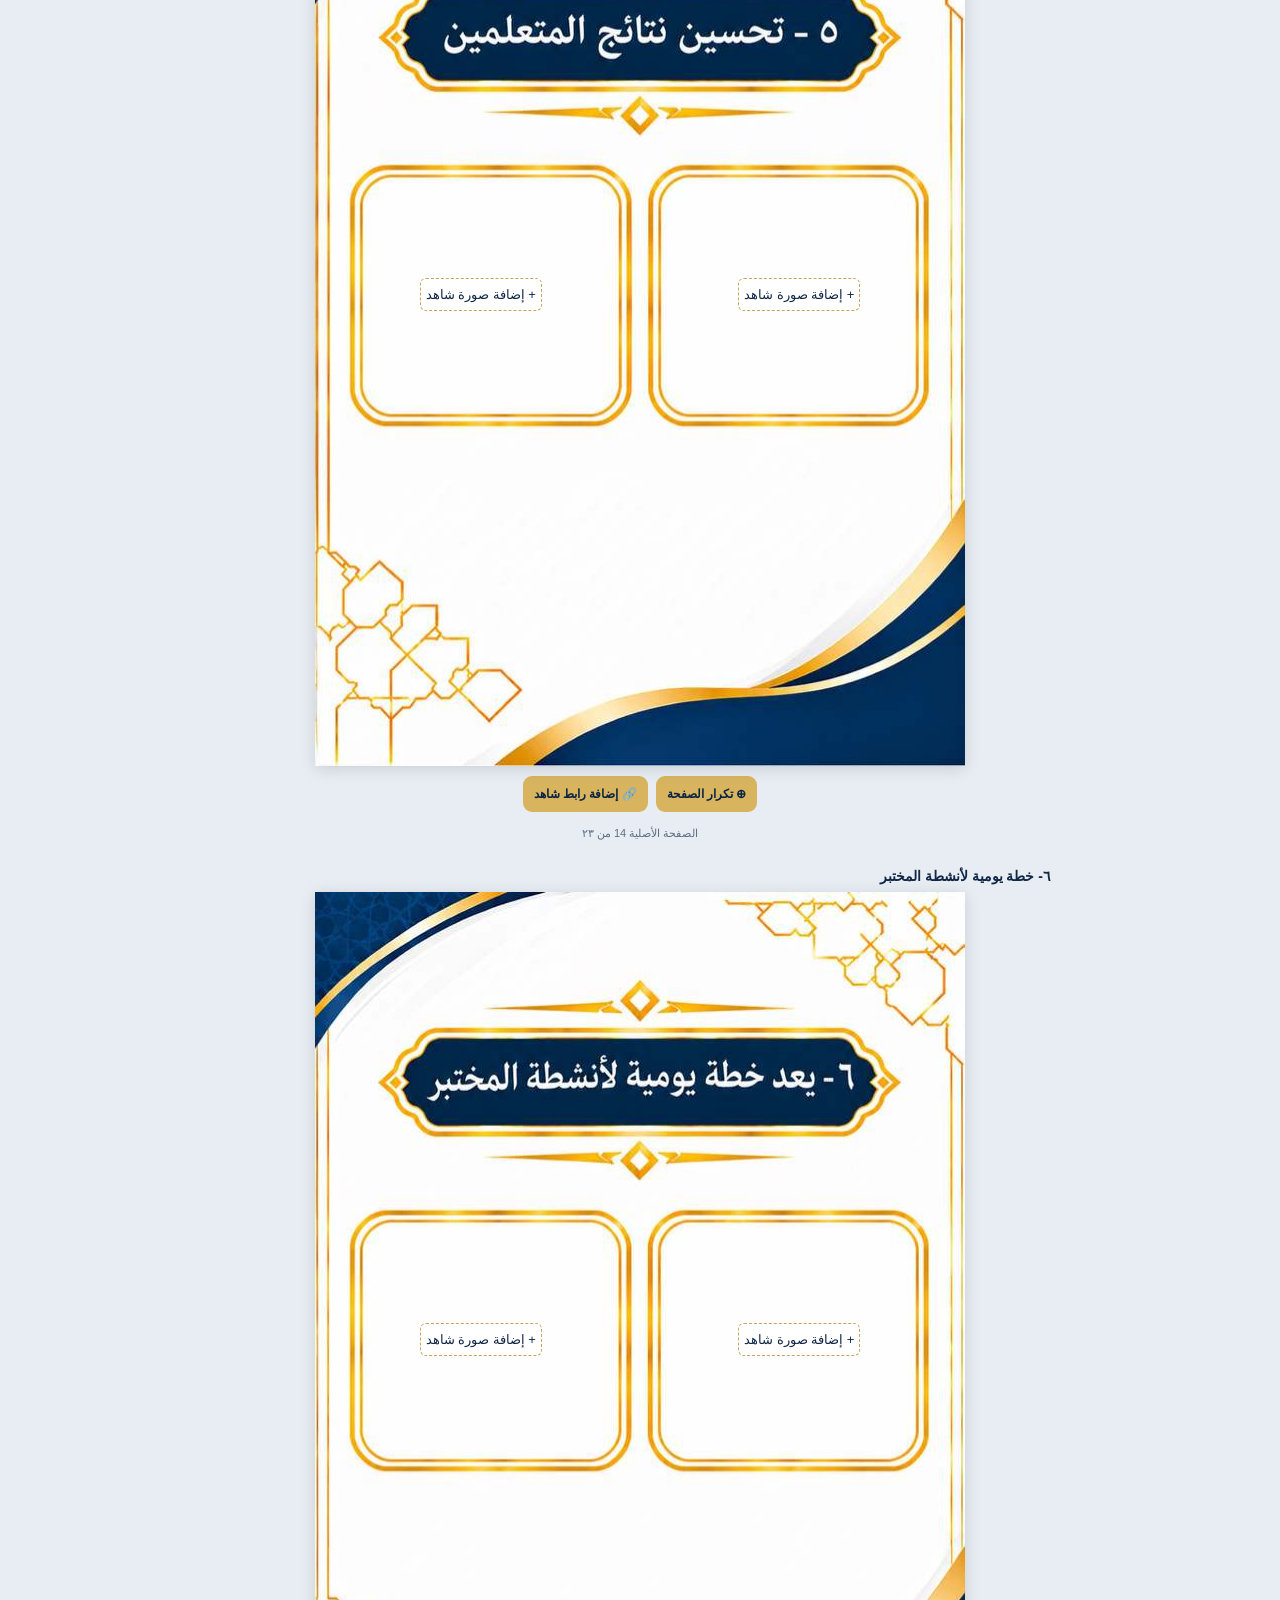
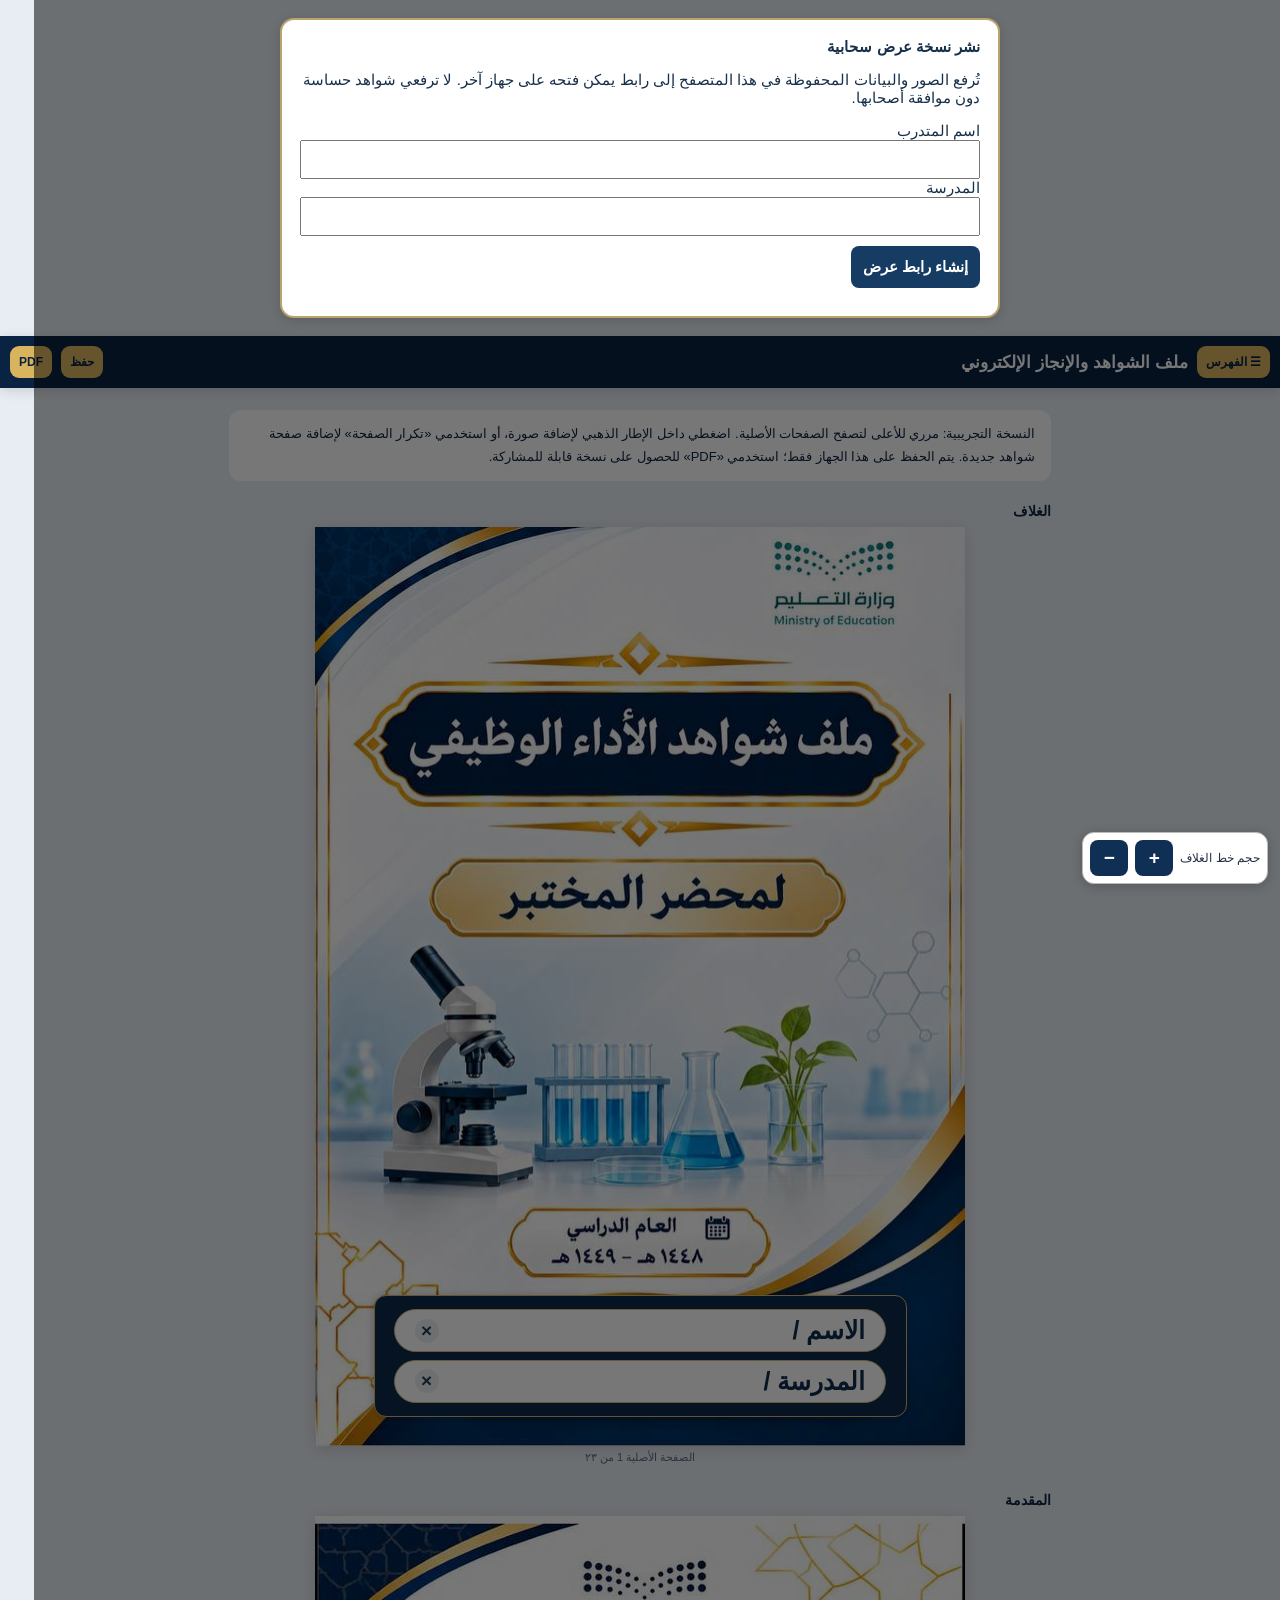
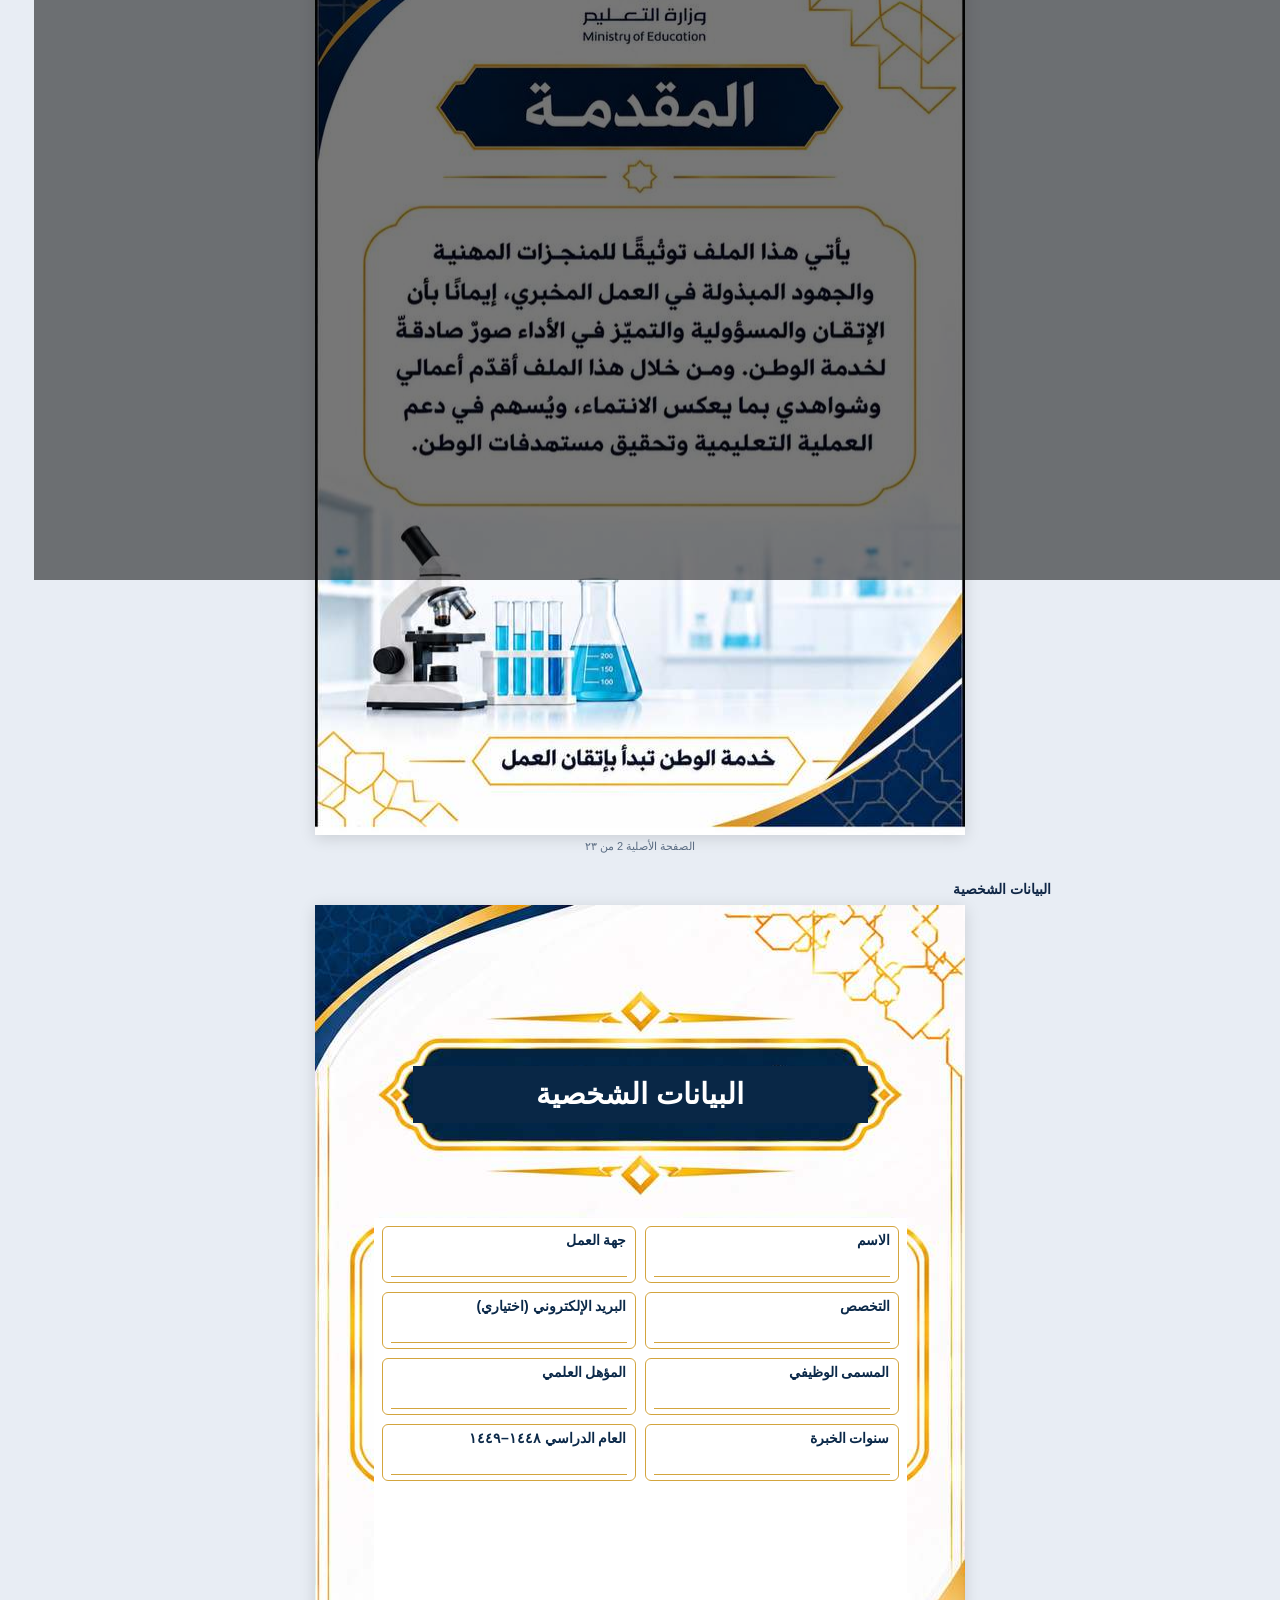
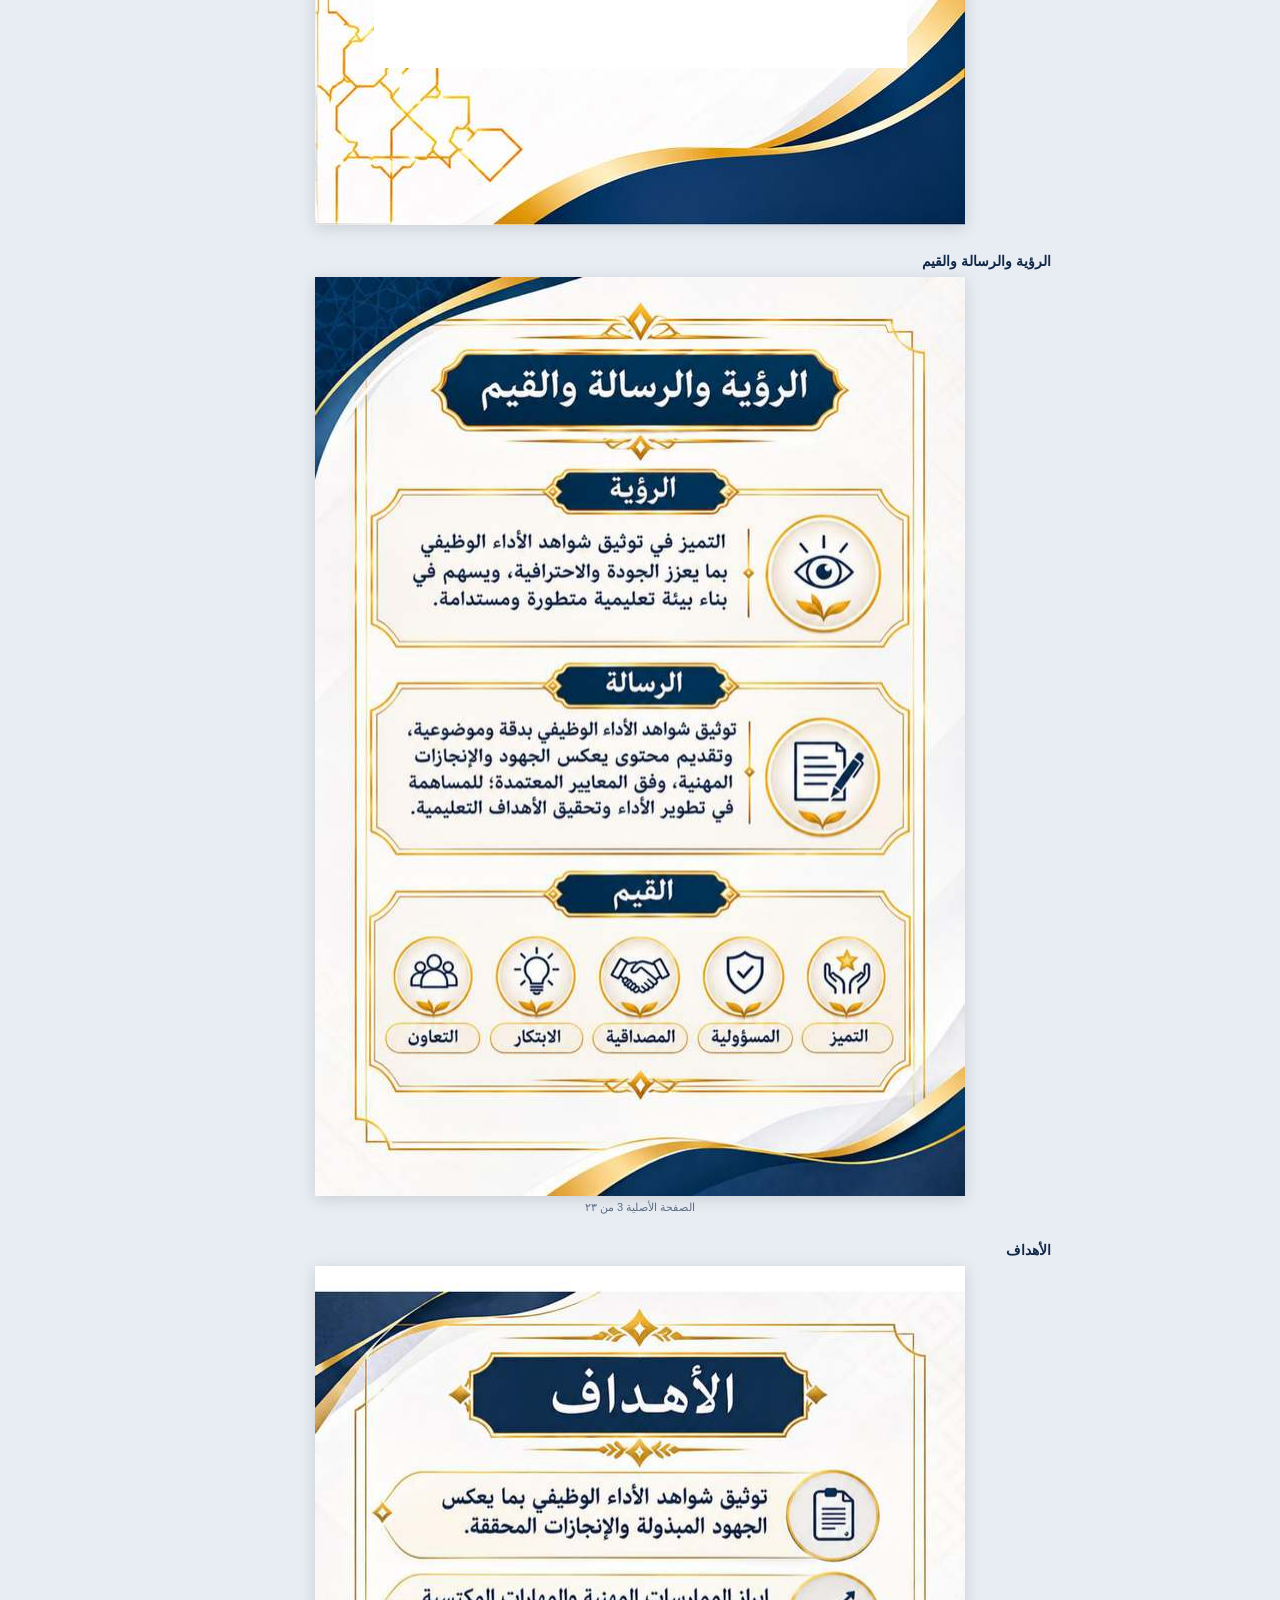
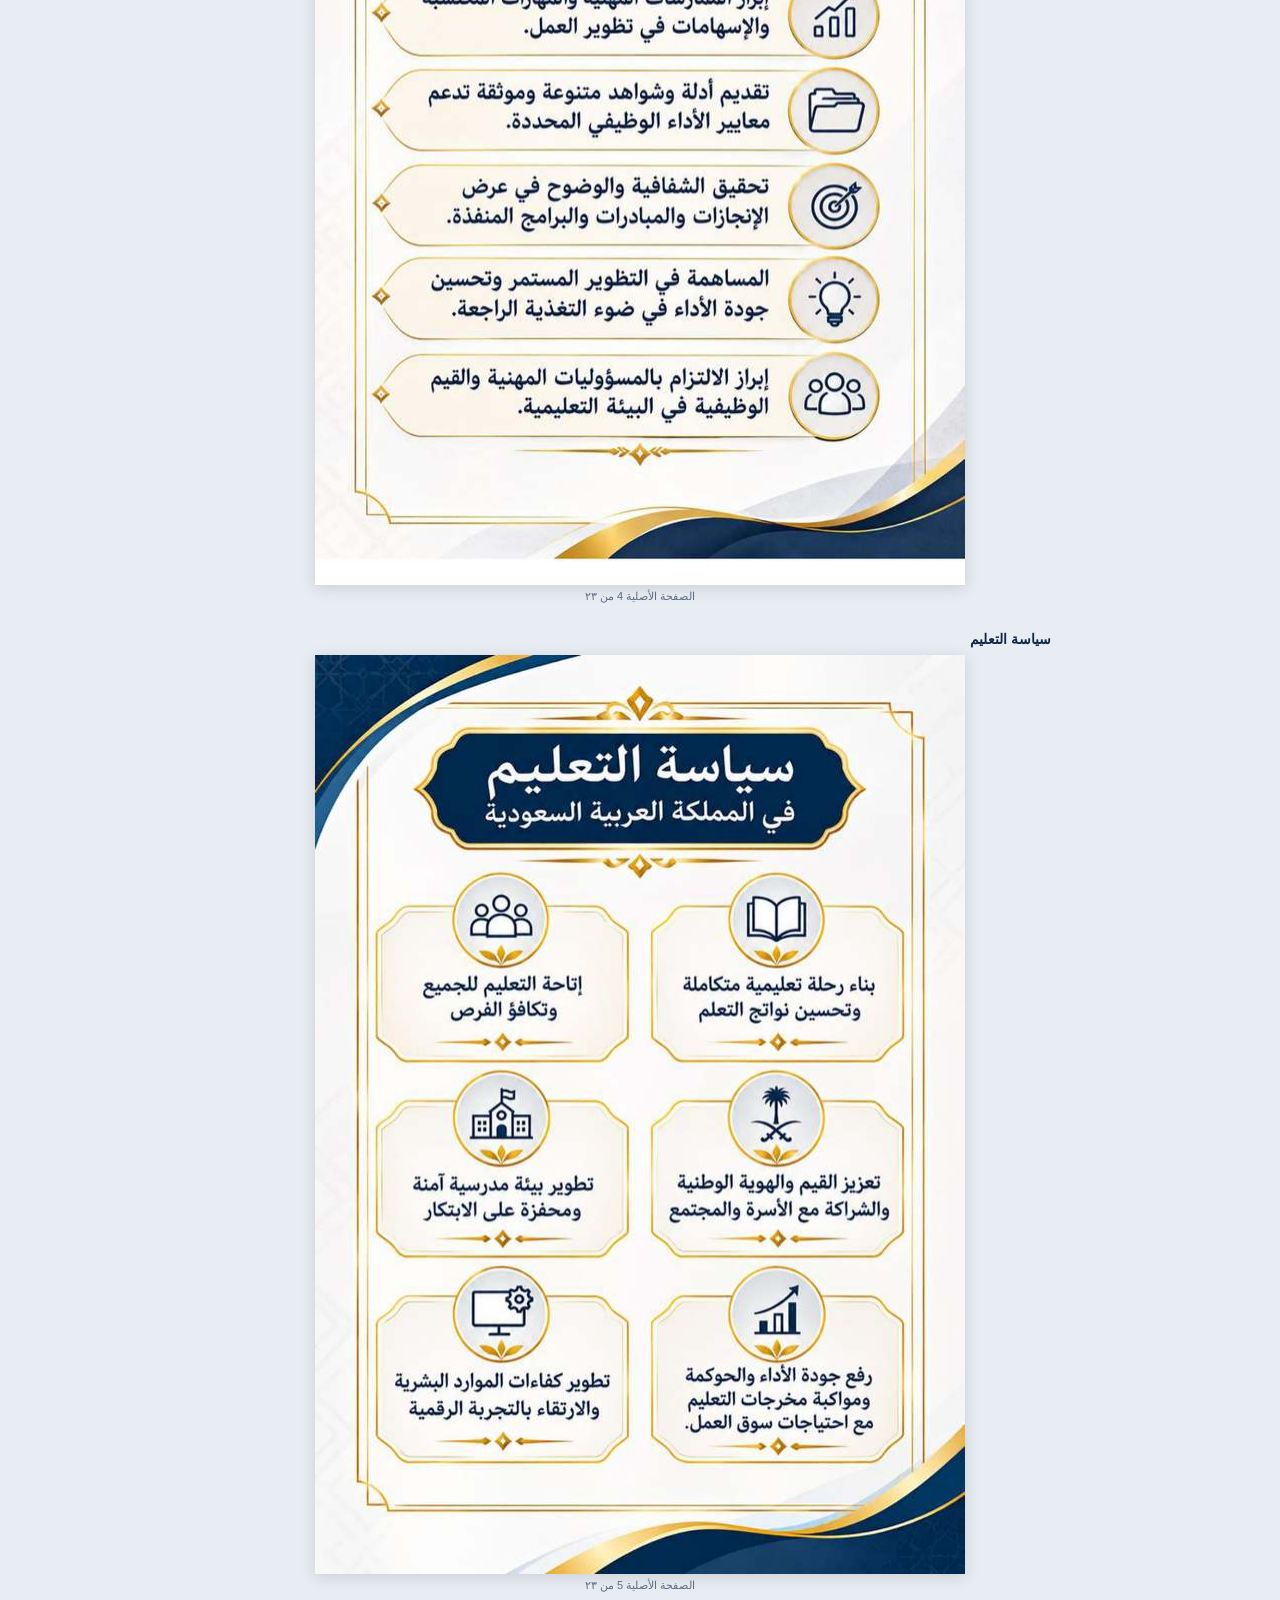
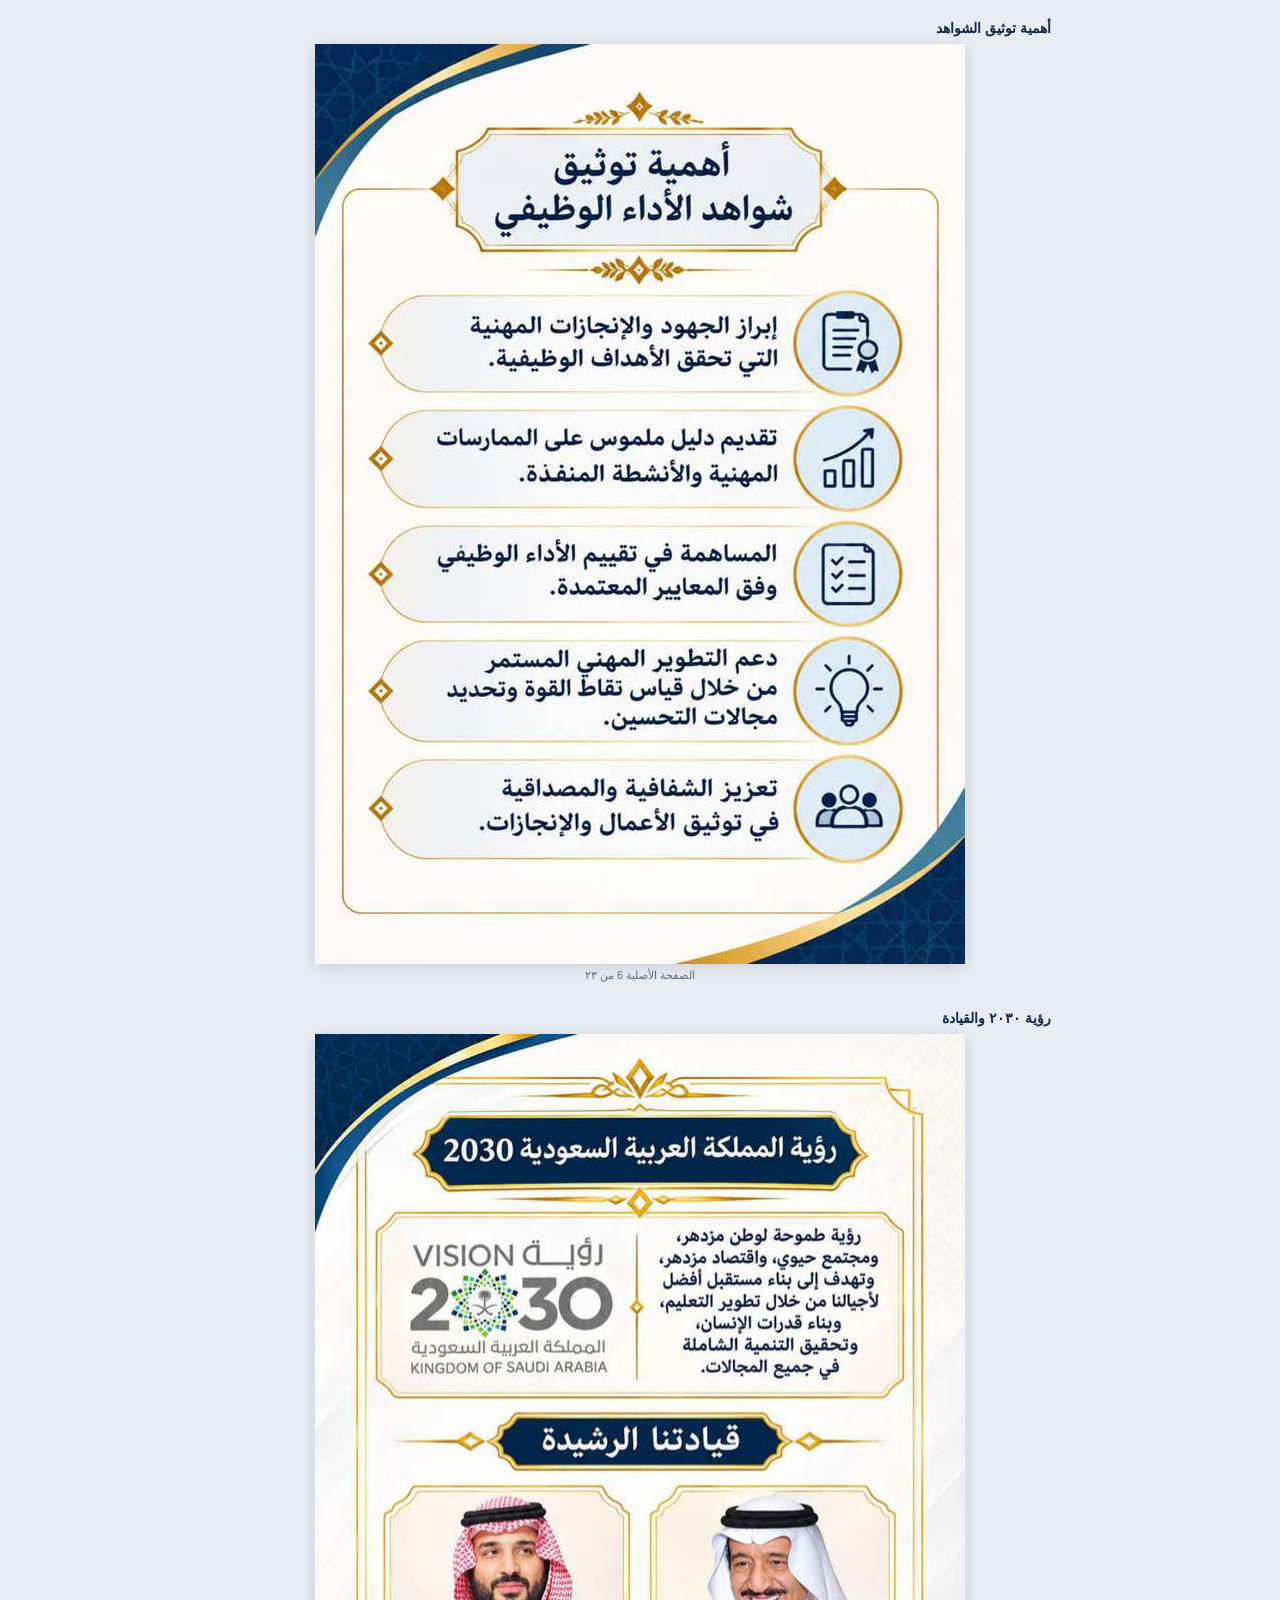
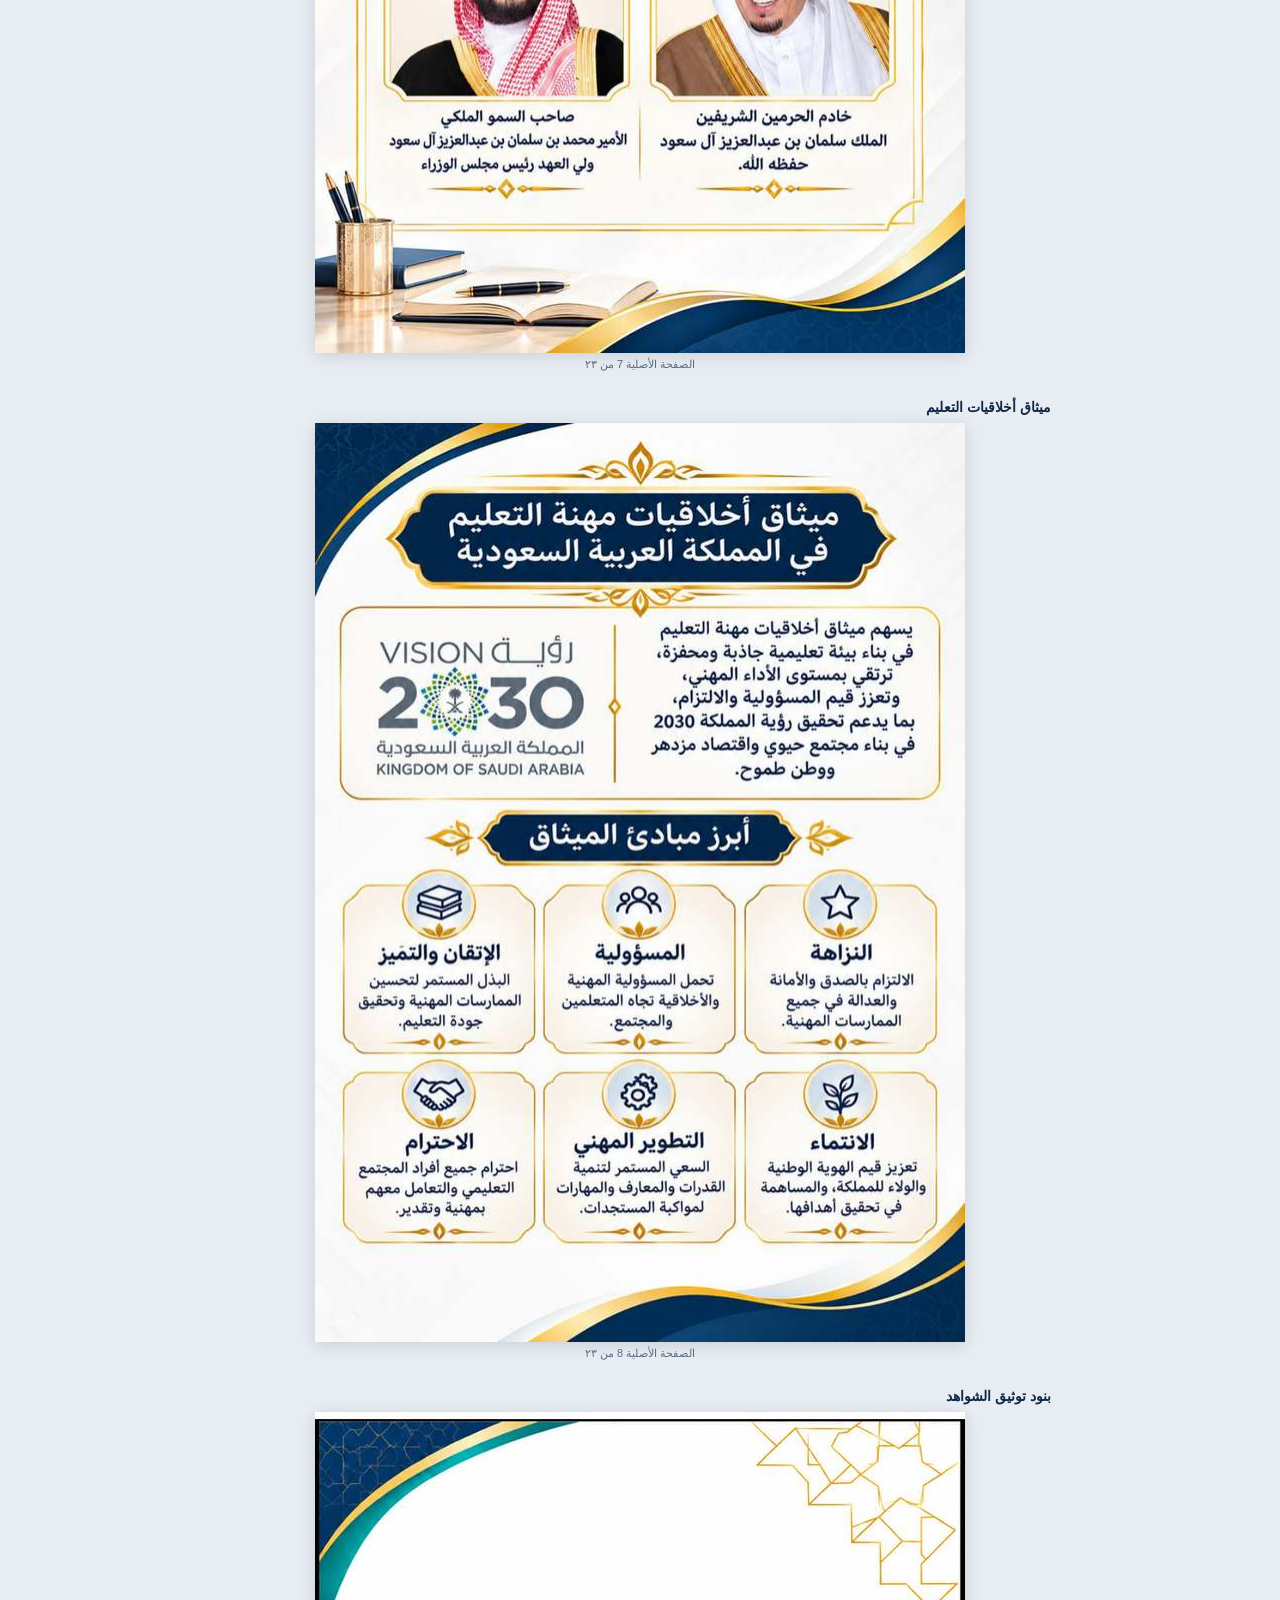
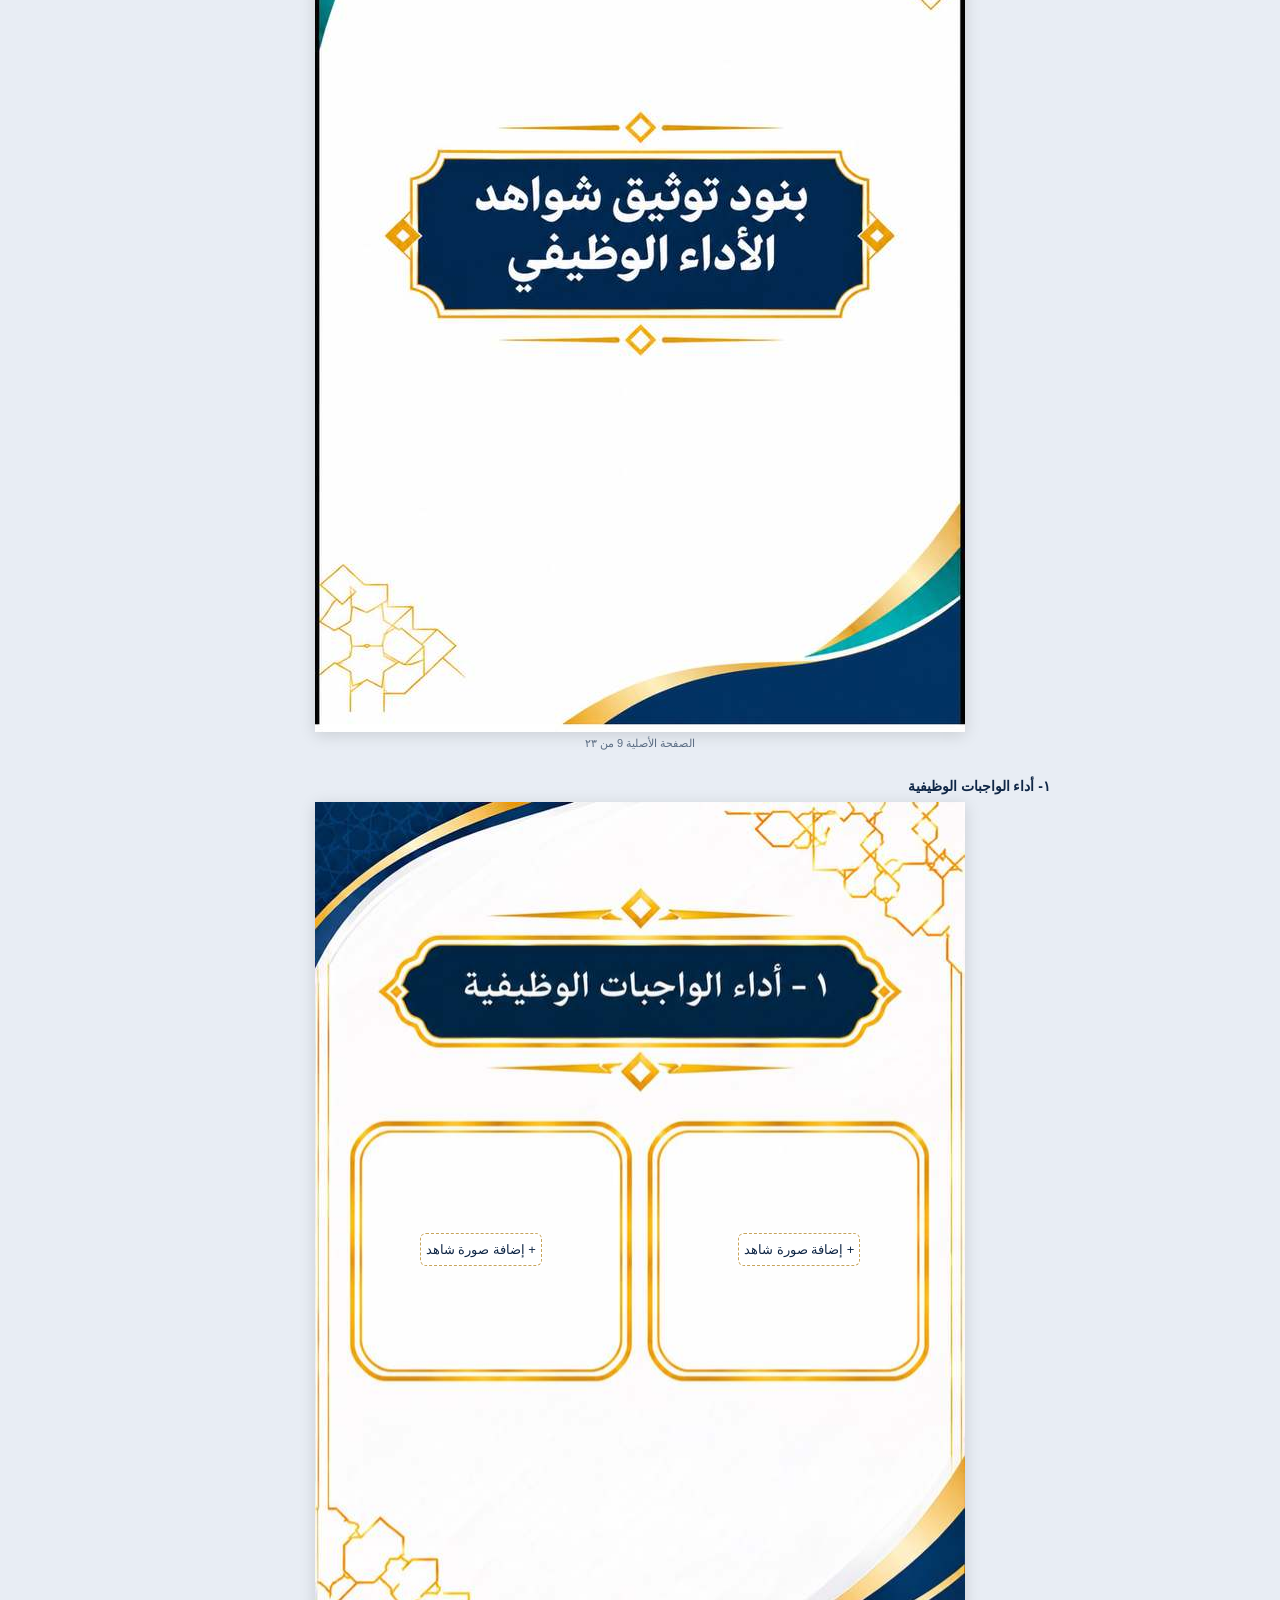
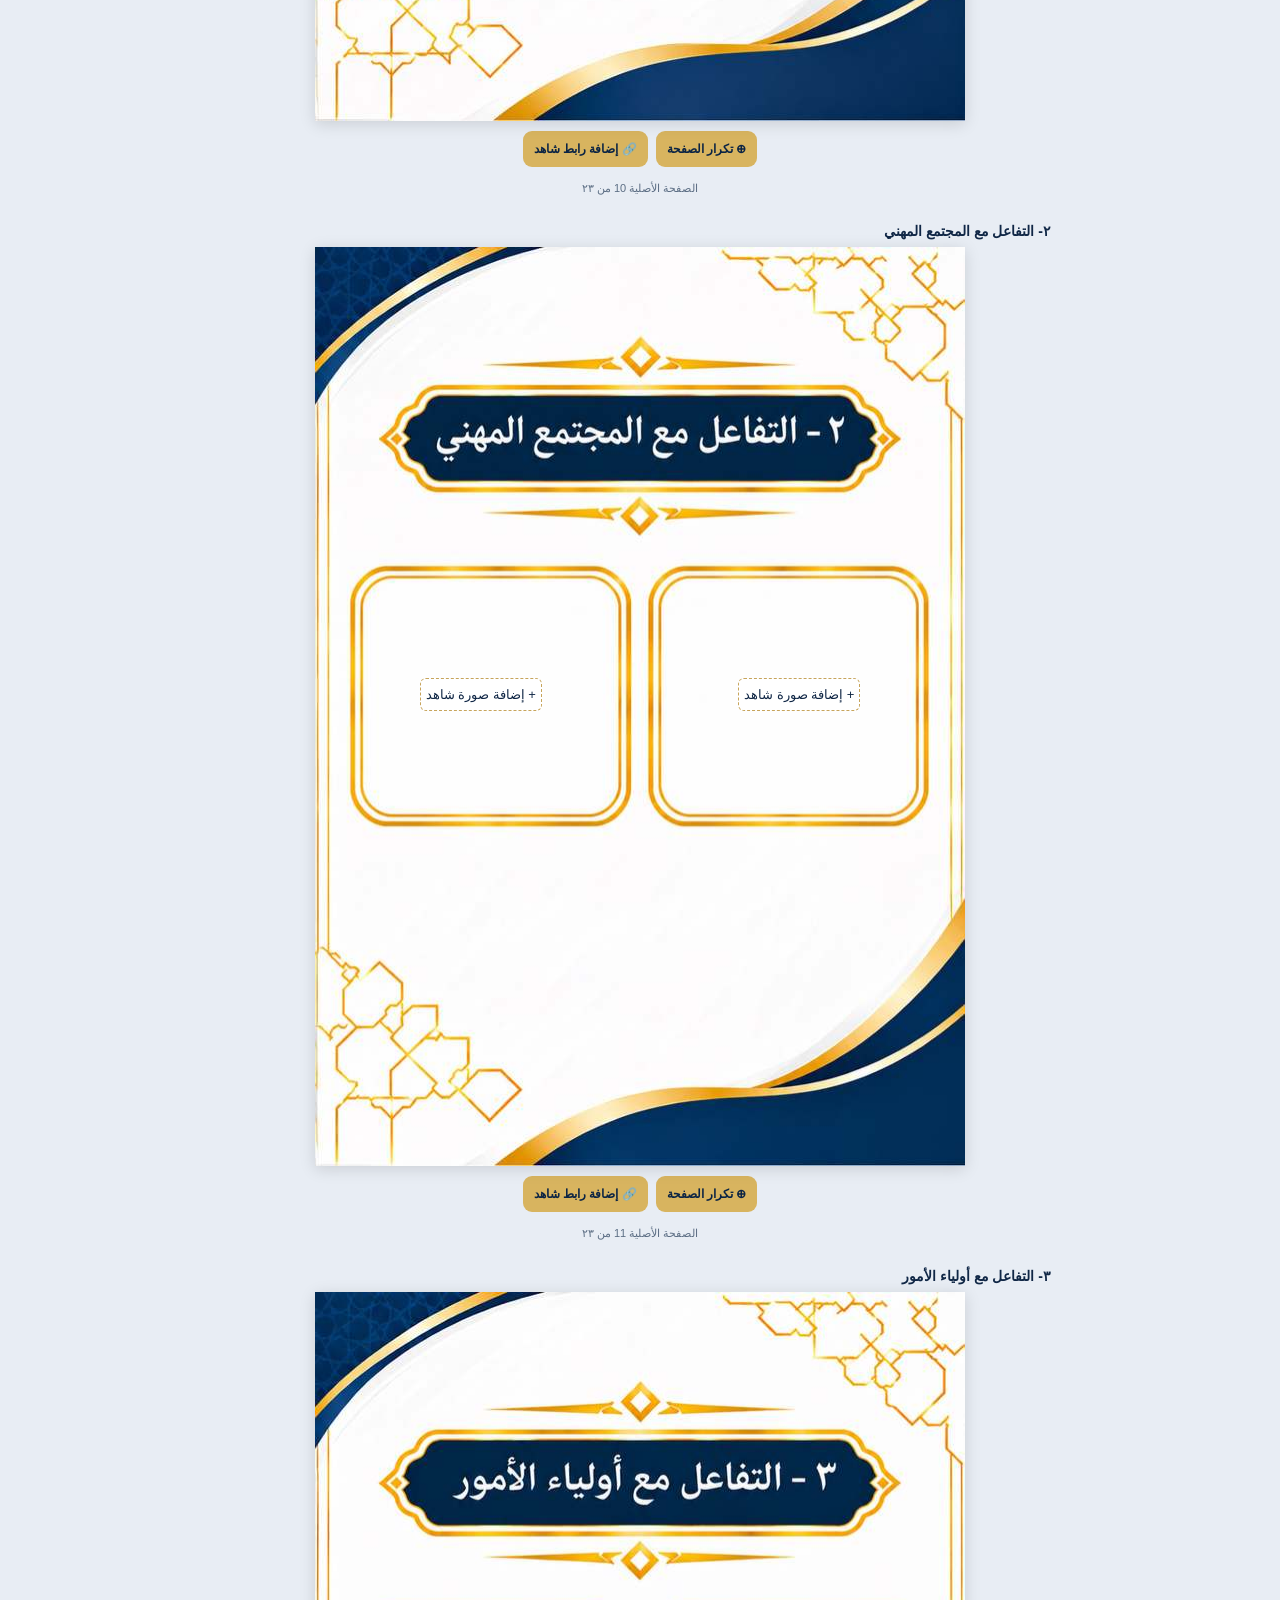
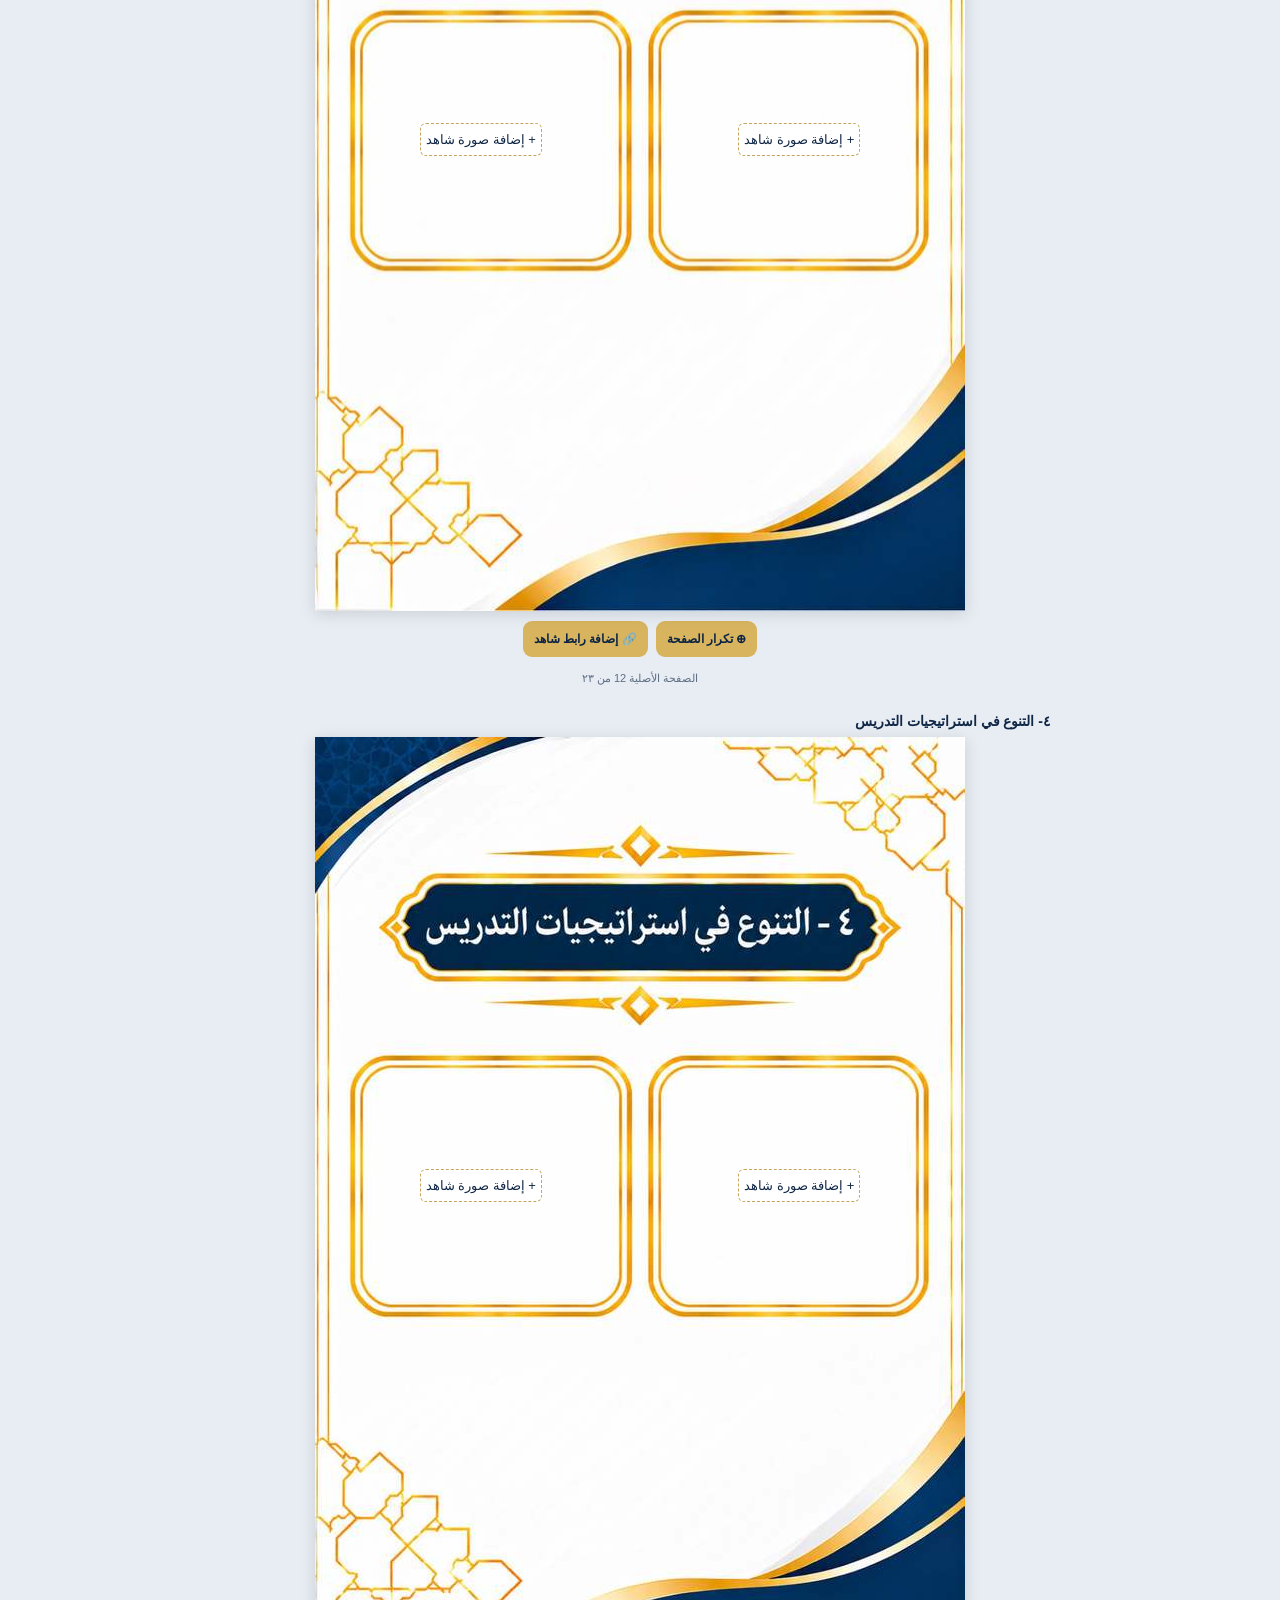
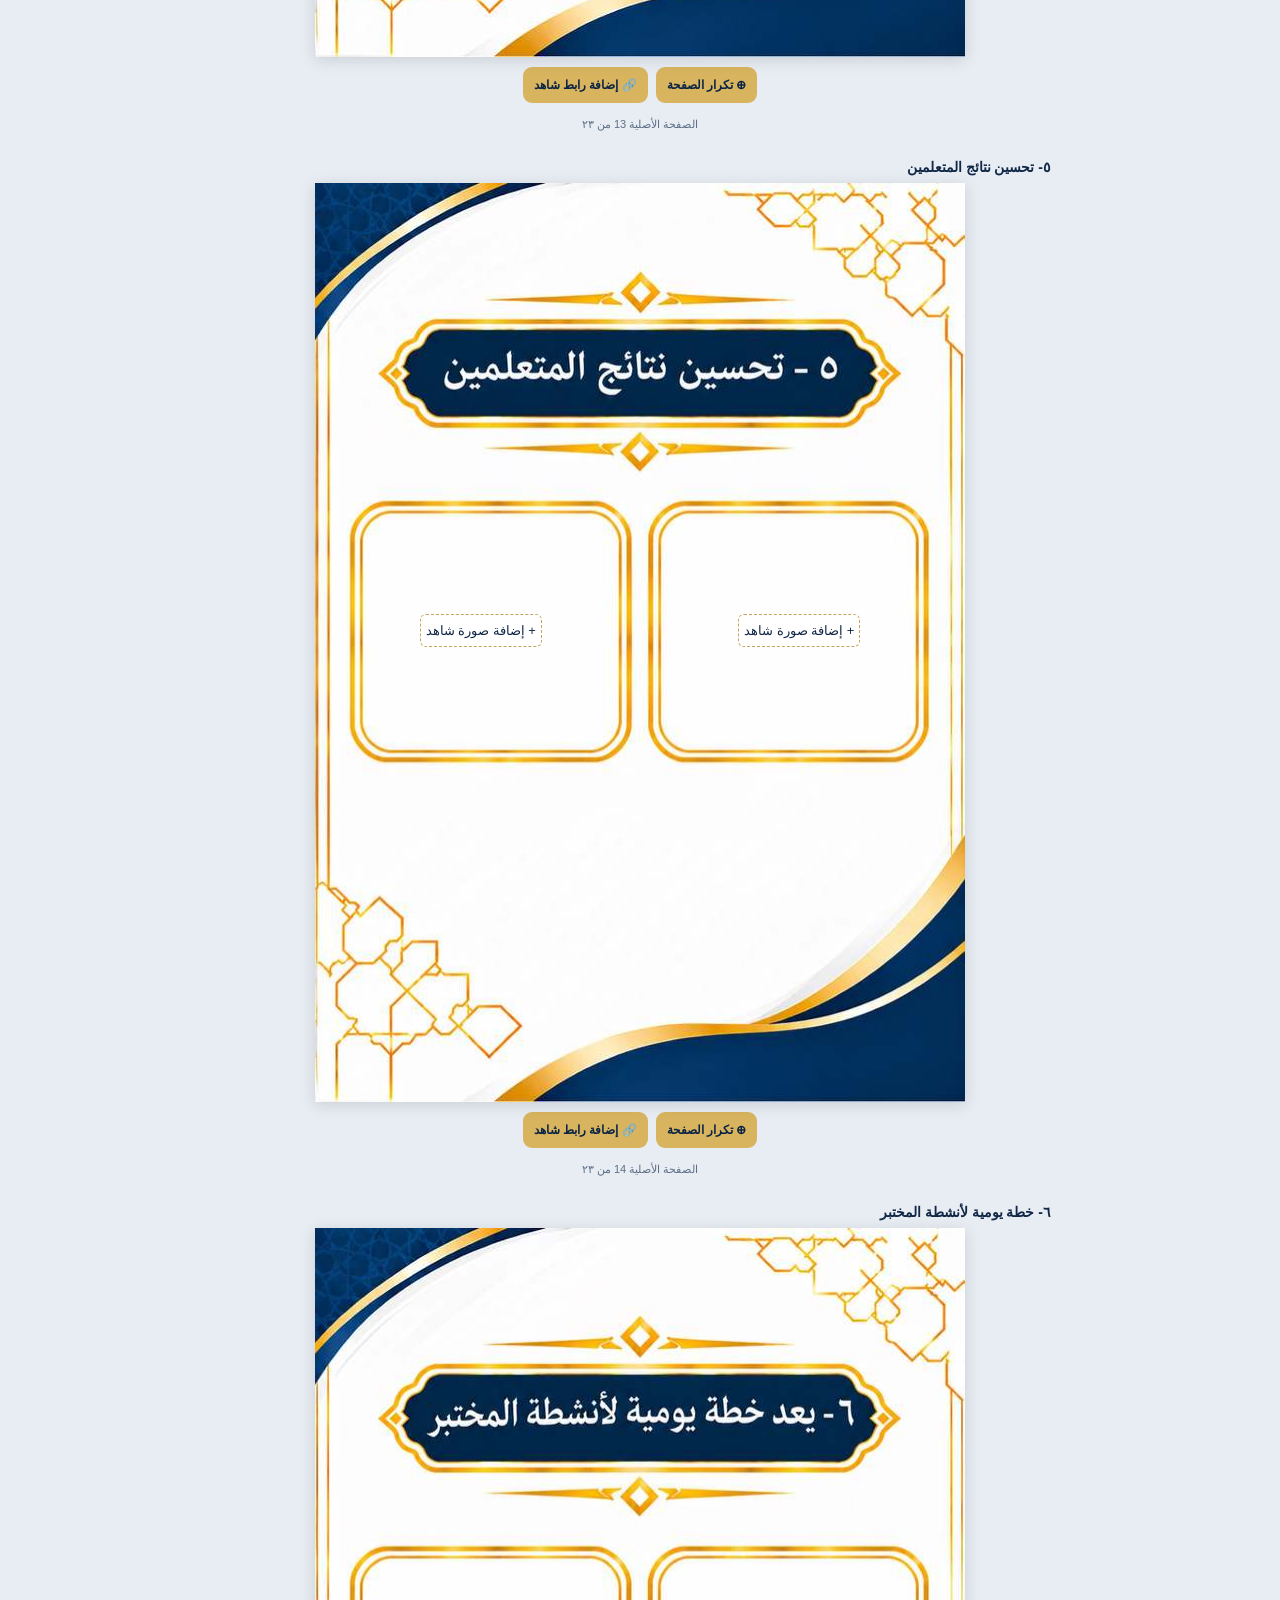
